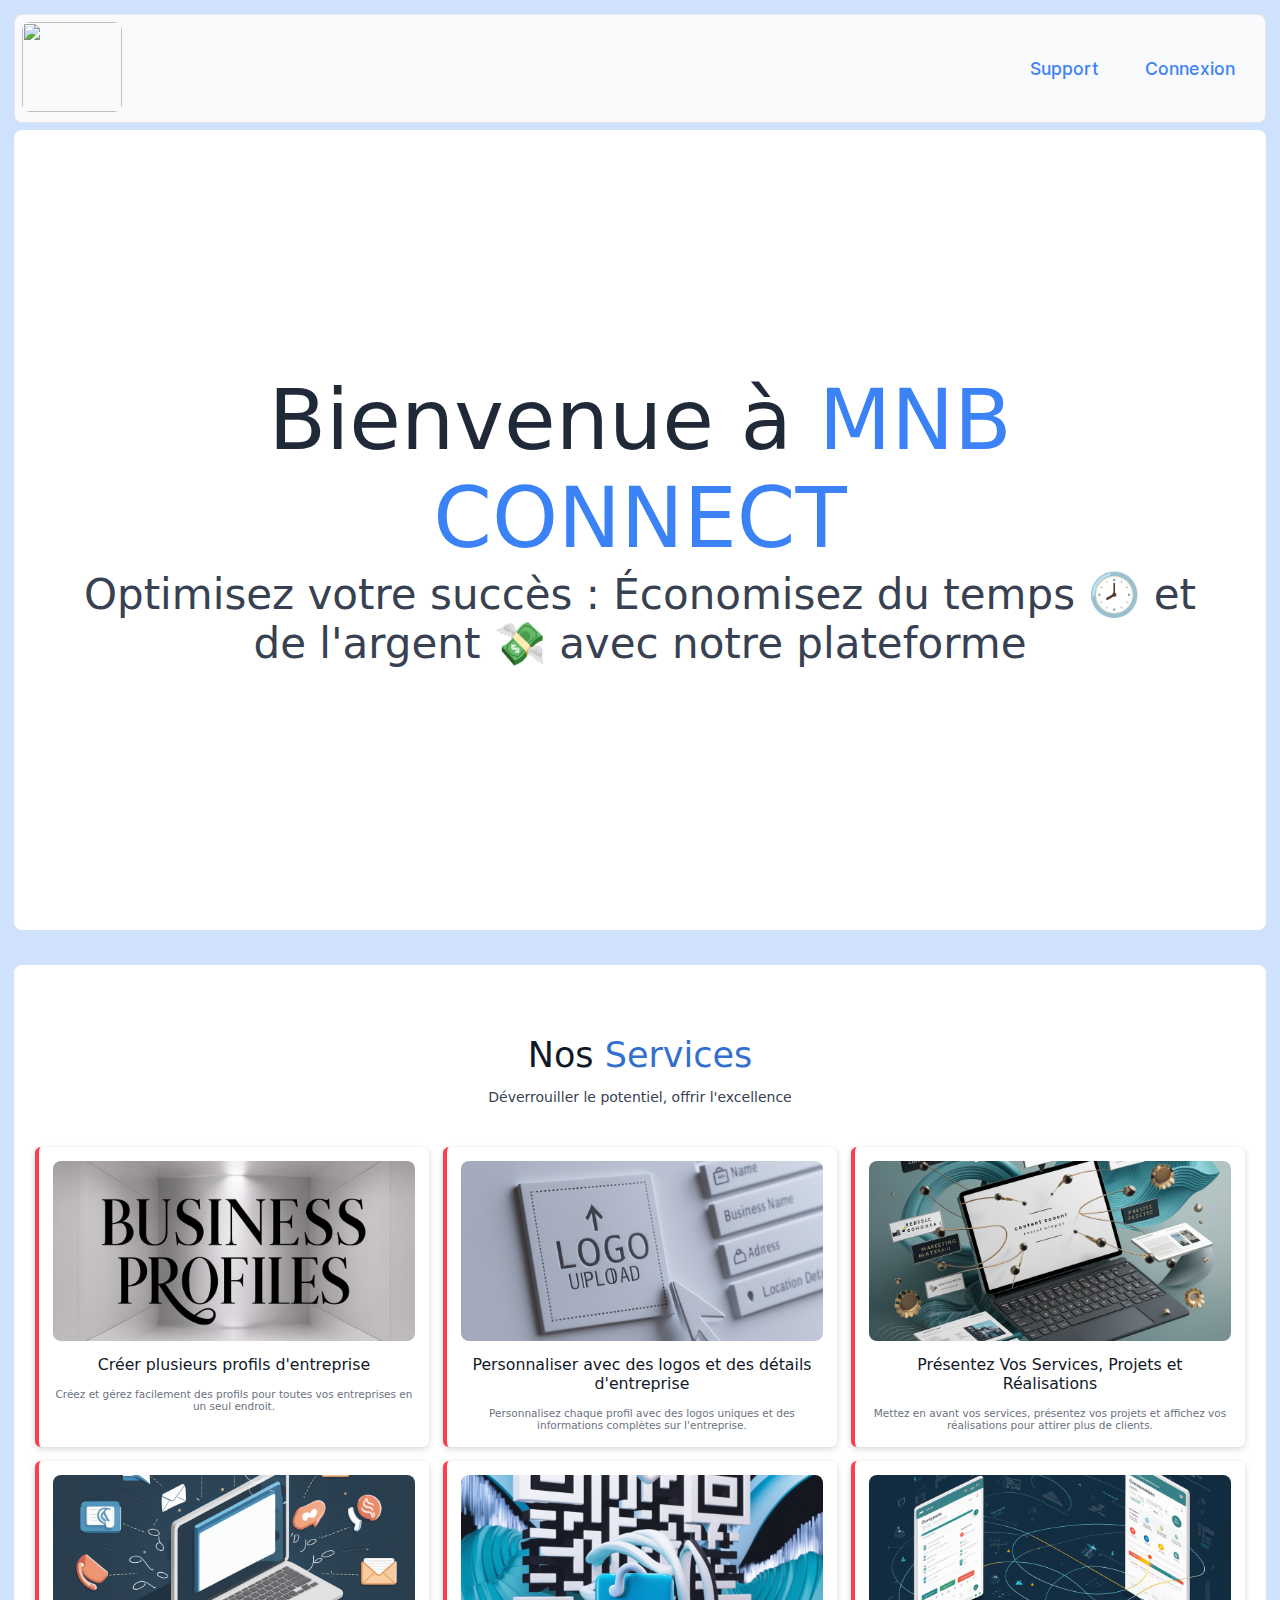
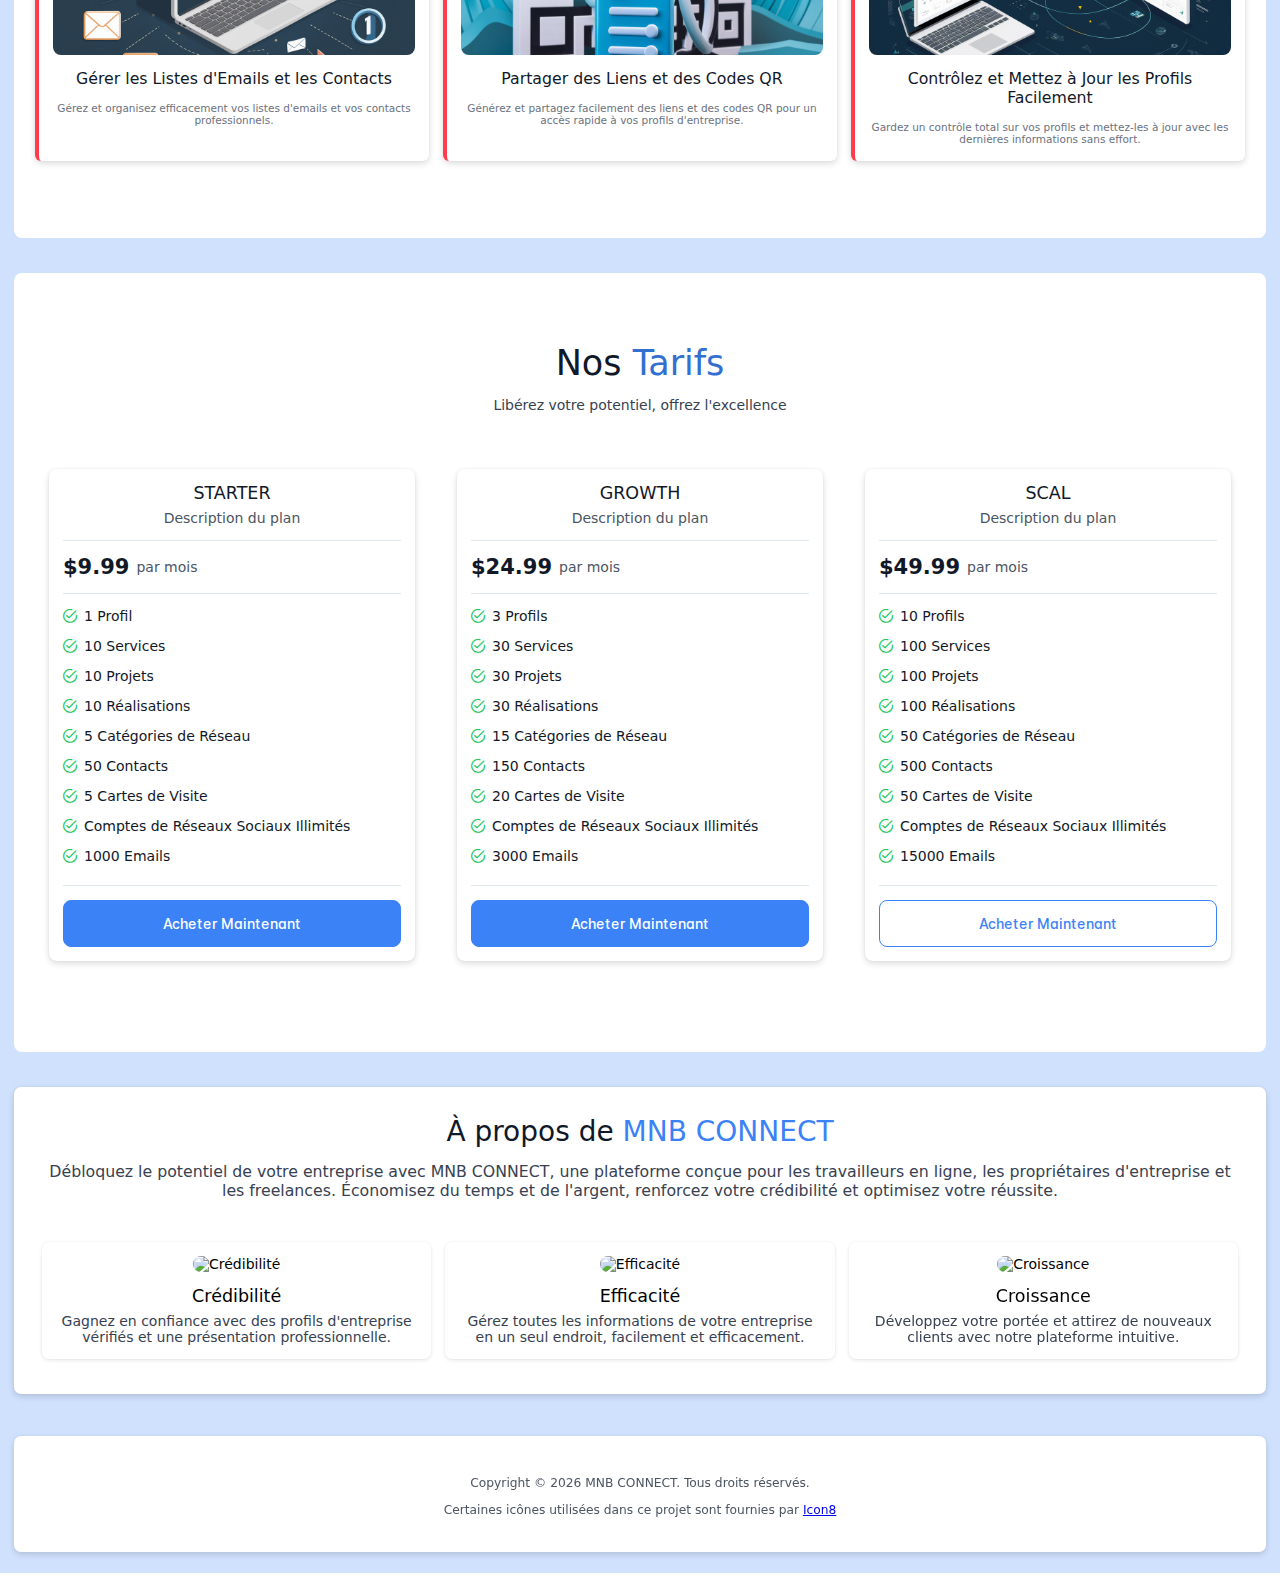
==== index.html @ d812ed76 "commit" ====
<!DOCTYPE html><html lang="en" data-critters-container=""><head><meta name="generator" content="Scully 0.0.0">
  <meta charset="utf-8">
  <title>UCFRONT</title>
  <base href="/">
  <meta name="viewport" content="width=device-width, initial-scale=1">
  <link rel="icon" type="image/x-icon" href="assets/logo.png">
  <link rel="preconnect" href="https://fonts.googleapis.com">
  <link rel="preconnect" href="https://fonts.googleapis.com">
  <meta name="google-site-verification" content="jT0oh45BaqEzUhKsGCcqH-xt4bubVVQtAhdi3FDl_rI">
<link rel="preconnect" href="https://fonts.gstatic.com" crossorigin="">
<style type="text/css">@font-face{font-family:'Rubik';font-style:italic;font-weight:300 900;font-display:swap;src:url(https://fonts.gstatic.com/s/rubik/v28/iJWEBXyIfDnIV7nEnXu61F3f.woff2) format('woff2');unicode-range:U+0600-06FF, U+0750-077F, U+0870-088E, U+0890-0891, U+0898-08E1, U+08E3-08FF, U+200C-200E, U+2010-2011, U+204F, U+2E41, U+FB50-FDFF, U+FE70-FE74, U+FE76-FEFC, U+102E0-102FB, U+10E60-10E7E, U+10EFD-10EFF, U+1EE00-1EE03, U+1EE05-1EE1F, U+1EE21-1EE22, U+1EE24, U+1EE27, U+1EE29-1EE32, U+1EE34-1EE37, U+1EE39, U+1EE3B, U+1EE42, U+1EE47, U+1EE49, U+1EE4B, U+1EE4D-1EE4F, U+1EE51-1EE52, U+1EE54, U+1EE57, U+1EE59, U+1EE5B, U+1EE5D, U+1EE5F, U+1EE61-1EE62, U+1EE64, U+1EE67-1EE6A, U+1EE6C-1EE72, U+1EE74-1EE77, U+1EE79-1EE7C, U+1EE7E, U+1EE80-1EE89, U+1EE8B-1EE9B, U+1EEA1-1EEA3, U+1EEA5-1EEA9, U+1EEAB-1EEBB, U+1EEF0-1EEF1;}@font-face{font-family:'Rubik';font-style:italic;font-weight:300 900;font-display:swap;src:url(https://fonts.gstatic.com/s/rubik/v28/iJWEBXyIfDnIV7nEnXO61F3f.woff2) format('woff2');unicode-range:U+0460-052F, U+1C80-1C88, U+20B4, U+2DE0-2DFF, U+A640-A69F, U+FE2E-FE2F;}@font-face{font-family:'Rubik';font-style:italic;font-weight:300 900;font-display:swap;src:url(https://fonts.gstatic.com/s/rubik/v28/iJWEBXyIfDnIV7nEnXq61F3f.woff2) format('woff2');unicode-range:U+0301, U+0400-045F, U+0490-0491, U+04B0-04B1, U+2116;}@font-face{font-family:'Rubik';font-style:italic;font-weight:300 900;font-display:swap;src:url(https://fonts.gstatic.com/s/rubik/v28/iJWEBXyIfDnIV7nEnXy61F3f.woff2) format('woff2');unicode-range:U+0590-05FF, U+200C-2010, U+20AA, U+25CC, U+FB1D-FB4F;}@font-face{font-family:'Rubik';font-style:italic;font-weight:300 900;font-display:swap;src:url(https://fonts.gstatic.com/s/rubik/v28/iJWEBXyIfDnIV7nEnXC61F3f.woff2) format('woff2');unicode-range:U+0100-02AF, U+0304, U+0308, U+0329, U+1E00-1E9F, U+1EF2-1EFF, U+2020, U+20A0-20AB, U+20AD-20C0, U+2113, U+2C60-2C7F, U+A720-A7FF;}@font-face{font-family:'Rubik';font-style:italic;font-weight:300 900;font-display:swap;src:url(https://fonts.gstatic.com/s/rubik/v28/iJWEBXyIfDnIV7nEnX661A.woff2) format('woff2');unicode-range:U+0000-00FF, U+0131, U+0152-0153, U+02BB-02BC, U+02C6, U+02DA, U+02DC, U+0304, U+0308, U+0329, U+2000-206F, U+2074, U+20AC, U+2122, U+2191, U+2193, U+2212, U+2215, U+FEFF, U+FFFD;}@font-face{font-family:'Rubik';font-style:normal;font-weight:300 900;font-display:swap;src:url(https://fonts.gstatic.com/s/rubik/v28/iJWKBXyIfDnIV7nErXyi0A.woff2) format('woff2');unicode-range:U+0600-06FF, U+0750-077F, U+0870-088E, U+0890-0891, U+0898-08E1, U+08E3-08FF, U+200C-200E, U+2010-2011, U+204F, U+2E41, U+FB50-FDFF, U+FE70-FE74, U+FE76-FEFC, U+102E0-102FB, U+10E60-10E7E, U+10EFD-10EFF, U+1EE00-1EE03, U+1EE05-1EE1F, U+1EE21-1EE22, U+1EE24, U+1EE27, U+1EE29-1EE32, U+1EE34-1EE37, U+1EE39, U+1EE3B, U+1EE42, U+1EE47, U+1EE49, U+1EE4B, U+1EE4D-1EE4F, U+1EE51-1EE52, U+1EE54, U+1EE57, U+1EE59, U+1EE5B, U+1EE5D, U+1EE5F, U+1EE61-1EE62, U+1EE64, U+1EE67-1EE6A, U+1EE6C-1EE72, U+1EE74-1EE77, U+1EE79-1EE7C, U+1EE7E, U+1EE80-1EE89, U+1EE8B-1EE9B, U+1EEA1-1EEA3, U+1EEA5-1EEA9, U+1EEAB-1EEBB, U+1EEF0-1EEF1;}@font-face{font-family:'Rubik';font-style:normal;font-weight:300 900;font-display:swap;src:url(https://fonts.gstatic.com/s/rubik/v28/iJWKBXyIfDnIV7nMrXyi0A.woff2) format('woff2');unicode-range:U+0460-052F, U+1C80-1C88, U+20B4, U+2DE0-2DFF, U+A640-A69F, U+FE2E-FE2F;}@font-face{font-family:'Rubik';font-style:normal;font-weight:300 900;font-display:swap;src:url(https://fonts.gstatic.com/s/rubik/v28/iJWKBXyIfDnIV7nFrXyi0A.woff2) format('woff2');unicode-range:U+0301, U+0400-045F, U+0490-0491, U+04B0-04B1, U+2116;}@font-face{font-family:'Rubik';font-style:normal;font-weight:300 900;font-display:swap;src:url(https://fonts.gstatic.com/s/rubik/v28/iJWKBXyIfDnIV7nDrXyi0A.woff2) format('woff2');unicode-range:U+0590-05FF, U+200C-2010, U+20AA, U+25CC, U+FB1D-FB4F;}@font-face{font-family:'Rubik';font-style:normal;font-weight:300 900;font-display:swap;src:url(https://fonts.gstatic.com/s/rubik/v28/iJWKBXyIfDnIV7nPrXyi0A.woff2) format('woff2');unicode-range:U+0100-02AF, U+0304, U+0308, U+0329, U+1E00-1E9F, U+1EF2-1EFF, U+2020, U+20A0-20AB, U+20AD-20C0, U+2113, U+2C60-2C7F, U+A720-A7FF;}@font-face{font-family:'Rubik';font-style:normal;font-weight:300 900;font-display:swap;src:url(https://fonts.gstatic.com/s/rubik/v28/iJWKBXyIfDnIV7nBrXw.woff2) format('woff2');unicode-range:U+0000-00FF, U+0131, U+0152-0153, U+02BB-02BC, U+02C6, U+02DA, U+02DC, U+0304, U+0308, U+0329, U+2000-206F, U+2074, U+20AC, U+2122, U+2191, U+2193, U+2212, U+2215, U+FEFF, U+FFFD;}</style>
<link rel="stylesheet" href="https://cdnjs.cloudflare.com/ajax/libs/font-awesome/6.5.2/css/all.min.css" integrity="sha512-SnH5WK+bZxgPHs44uWIX+LLJAJ9/2PkPKZ5QiAj6Ta86w+fsb2TkcmfRyVX3pBnMFcV7oQPJkl9QevSCWr3W6A==" crossorigin="anonymous" referrerpolicy="no-referrer">
<meta name="google-site-verification" content="FHeFEUlA3fGIfLnmQqiUfBZuAXg2uGuUlGs-ztiOTw8">
<script src="https://cdnjs.cloudflare.com/ajax/libs/color-thief/2.3.0/color-thief.umd.js"></script>
<style>:root{font-family:Inter var,sans-serif;font-feature-settings:"cv02","cv03","cv04","cv11";font-variation-settings:normal;--font-family: "Inter var", sans-serif;--font-feature-settings: "cv02", "cv03", "cv04", "cv11";--surface-a: #ffffff;--surface-b: #f9fafb;--surface-c: #f3f4f6;--surface-d: #e5e7eb;--surface-e: #ffffff;--surface-f: #ffffff;--text-color: #4b5563;--text-color-secondary: #6b7280;--primary-color: #3B82F6;--primary-color-text: #ffffff;--surface-0: #ffffff;--surface-50: #f9fafb;--surface-100: #f3f4f6;--surface-200: #e5e7eb;--surface-300: #d1d5db;--surface-400: #9ca3af;--surface-500: #6b7280;--surface-600: #4b5563;--surface-700: #374151;--surface-800: #1f2937;--surface-900: #111827;--gray-50: #f9fafb;--gray-100: #f3f4f6;--gray-200: #e5e7eb;--gray-300: #d1d5db;--gray-400: #9ca3af;--gray-500: #6b7280;--gray-600: #4b5563;--gray-700: #374151;--gray-800: #1f2937;--gray-900: #111827;--content-padding: 1.25rem;--inline-spacing: .5rem;--border-radius: 6px;--surface-ground: #f9fafb;--surface-section: #ffffff;--surface-card: #ffffff;--surface-overlay: #ffffff;--surface-border: #dfe7ef;--surface-hover: #f6f9fc;--focus-ring: 0 0 0 .2rem #BFDBFE;--maskbg: rgba(0, 0, 0, .4);--highlight-bg: #EFF6FF;--highlight-text-color: #1D4ED8;color-scheme:light}@font-face{font-family:Inter var;font-weight:100 900;font-display:swap;font-style:normal;font-named-instance:"Regular";src:url("./media/Inter-roman.var-WIJJYAE4.woff2?v=3.19") format("woff2")}@font-face{font-family:Inter var;font-weight:100 900;font-display:swap;font-style:italic;font-named-instance:"Italic";src:url("./media/Inter-italic.var-SWFAXF2C.woff2?v=3.19") format("woff2")}:root{--blue-50:#f5f9ff;--blue-100:#d0e1fd;--blue-200:#abc9fb;--blue-300:#85b2f9;--blue-400:#609af8;--blue-500:#3b82f6;--blue-600:#326fd1;--blue-700:#295bac;--blue-800:#204887;--blue-900:#183462;--green-50:#f4fcf7;--green-100:#caf1d8;--green-200:#a0e6ba;--green-300:#76db9b;--green-400:#4cd07d;--green-500:#22c55e;--green-600:#1da750;--green-700:#188a42;--green-800:#136c34;--green-900:#0e4f26;--yellow-50:#fefbf3;--yellow-100:#faedc4;--yellow-200:#f6de95;--yellow-300:#f2d066;--yellow-400:#eec137;--yellow-500:#eab308;--yellow-600:#c79807;--yellow-700:#a47d06;--yellow-800:#816204;--yellow-900:#5e4803;--cyan-50:#f3fbfd;--cyan-100:#c3edf5;--cyan-200:#94e0ed;--cyan-300:#65d2e4;--cyan-400:#35c4dc;--cyan-500:#06b6d4;--cyan-600:#059bb4;--cyan-700:#047f94;--cyan-800:#036475;--cyan-900:#024955;--pink-50:#fef6fa;--pink-100:#fad3e7;--pink-200:#f7b0d3;--pink-300:#f38ec0;--pink-400:#f06bac;--pink-500:#ec4899;--pink-600:#c93d82;--pink-700:#a5326b;--pink-800:#822854;--pink-900:#5e1d3d;--indigo-50:#f7f7fe;--indigo-100:#dadafc;--indigo-200:#bcbdf9;--indigo-300:#9ea0f6;--indigo-400:#8183f4;--indigo-500:#6366f1;--indigo-600:#5457cd;--indigo-700:#4547a9;--indigo-800:#363885;--indigo-900:#282960;--teal-50:#f3fbfb;--teal-100:#c7eeea;--teal-200:#9ae0d9;--teal-300:#6dd3c8;--teal-400:#41c5b7;--teal-500:#14b8a6;--teal-600:#119c8d;--teal-700:#0e8174;--teal-800:#0b655b;--teal-900:#084a42;--orange-50:#fff8f3;--orange-100:#feddc7;--orange-200:#fcc39b;--orange-300:#fba86f;--orange-400:#fa8e42;--orange-500:#f97316;--orange-600:#d46213;--orange-700:#ae510f;--orange-800:#893f0c;--orange-900:#642e09;--bluegray-50:#f7f8f9;--bluegray-100:#dadee3;--bluegray-200:#bcc3cd;--bluegray-300:#9fa9b7;--bluegray-400:#818ea1;--bluegray-500:#64748b;--bluegray-600:#556376;--bluegray-700:#465161;--bluegray-800:#37404c;--bluegray-900:#282e38;--purple-50:#fbf7ff;--purple-100:#ead6fd;--purple-200:#dab6fc;--purple-300:#c996fa;--purple-400:#b975f9;--purple-500:#a855f7;--purple-600:#8f48d2;--purple-700:#763cad;--purple-800:#5c2f88;--purple-900:#432263;--red-50:#fff5f5;--red-100:#ffd0ce;--red-200:#ffaca7;--red-300:#ff8780;--red-400:#ff6259;--red-500:#ff3d32;--red-600:#d9342b;--red-700:#b32b23;--red-800:#8c221c;--red-900:#661814;--primary-50:#f5f9ff;--primary-100:#d0e1fd;--primary-200:#abc9fb;--primary-300:#85b2f9;--primary-400:#609af8;--primary-500:#3b82f6;--primary-600:#326fd1;--primary-700:#295bac;--primary-800:#204887;--primary-900:#183462}@layer primeng{*{box-sizing:border-box}}@layer primeng{@-webkit-keyframes p-fadein{0%{opacity:0}to{opacity:1}}}@-webkit-keyframes p-icon-spin{0%{-webkit-transform:rotate(0deg);transform:rotate(0)}to{-webkit-transform:rotate(359deg);transform:rotate(359deg)}}@-webkit-keyframes fa-spin{0%{-webkit-transform:rotate(0deg);transform:rotate(0)}to{-webkit-transform:rotate(359deg);transform:rotate(359deg)}}body{margin:0;padding:0;box-sizing:border-box;font-family:__Rubik_140fcc,__Rubik_Fallback_140fcc,__Noto_Sans_JP_79076d,__Noto_Sans_JP_Fallback_79076d,ui-sans-serif,system-ui,-apple-system,BlinkMacSystemFont,Segoe UI,Roboto,Helvetica Neue,Arial,Noto Sans,sans-serif,"Apple Color Emoji","Segoe UI Emoji",Segoe UI Symbol,"Noto Color Emoji";max-width:100vw!important;overflow-x:hidden!important}*{border-radius:8px!important}html{font-size:14px}*{font-weight:500}*::-webkit-scrollbar{height:10px;width:10px}*::-webkit-scrollbar-track{border-radius:5px;background-color:#e3f2fd}*::-webkit-scrollbar-track:hover{background-color:#bbdefb}*::-webkit-scrollbar-track:active{background-color:#bbdefb}*::-webkit-scrollbar-thumb{border-radius:5px;background-color:#2196f3}*::-webkit-scrollbar-thumb:hover{background-color:#1976d2}*::-webkit-scrollbar-thumb:active{background-color:#1976d2}
</style><link rel="stylesheet" href="styles-EUXQLRTL.css" media="all" onload="this.media='all'"><noscript><link rel="stylesheet" href="styles-EUXQLRTL.css"></noscript><link rel="modulepreload" href="chunk-CQCW2LKX.js"><style>.swal2-popup.swal2-toast{box-sizing:border-box;grid-column:1/4 !important;grid-row:1/4 !important;grid-template-columns:min-content auto min-content;padding:1em;overflow-y:hidden;background:#fff;box-shadow:0 0 1px rgba(0,0,0,.075),0 1px 2px rgba(0,0,0,.075),1px 2px 4px rgba(0,0,0,.075),1px 3px 8px rgba(0,0,0,.075),2px 4px 16px rgba(0,0,0,.075);pointer-events:all}.swal2-popup.swal2-toast>*{grid-column:2}.swal2-popup.swal2-toast .swal2-title{margin:.5em 1em;padding:0;font-size:1em;text-align:initial}.swal2-popup.swal2-toast .swal2-loading{justify-content:center}.swal2-popup.swal2-toast .swal2-input{height:2em;margin:.5em;font-size:1em}.swal2-popup.swal2-toast .swal2-validation-message{font-size:1em}.swal2-popup.swal2-toast .swal2-footer{margin:.5em 0 0;padding:.5em 0 0;font-size:.8em}.swal2-popup.swal2-toast .swal2-close{grid-column:3/3;grid-row:1/99;align-self:center;width:.8em;height:.8em;margin:0;font-size:2em}.swal2-popup.swal2-toast .swal2-html-container{margin:.5em 1em;padding:0;overflow:initial;font-size:1em;text-align:initial}.swal2-popup.swal2-toast .swal2-html-container:empty{padding:0}.swal2-popup.swal2-toast .swal2-loader{grid-column:1;grid-row:1/99;align-self:center;width:2em;height:2em;margin:.25em}.swal2-popup.swal2-toast .swal2-icon{grid-column:1;grid-row:1/99;align-self:center;width:2em;min-width:2em;height:2em;margin:0 .5em 0 0}.swal2-popup.swal2-toast .swal2-icon .swal2-icon-content{display:flex;align-items:center;font-size:1.8em;font-weight:bold}.swal2-popup.swal2-toast .swal2-icon.swal2-success .swal2-success-ring{width:2em;height:2em}.swal2-popup.swal2-toast .swal2-icon.swal2-error [class^=swal2-x-mark-line]{top:.875em;width:1.375em}.swal2-popup.swal2-toast .swal2-icon.swal2-error [class^=swal2-x-mark-line][class$=left]{left:.3125em}.swal2-popup.swal2-toast .swal2-icon.swal2-error [class^=swal2-x-mark-line][class$=right]{right:.3125em}.swal2-popup.swal2-toast .swal2-actions{justify-content:flex-start;height:auto;margin:0;margin-top:.5em;padding:0 .5em}.swal2-popup.swal2-toast .swal2-styled{margin:.25em .5em;padding:.4em .6em;font-size:1em}.swal2-popup.swal2-toast .swal2-success{border-color:#a5dc86}.swal2-popup.swal2-toast .swal2-success [class^=swal2-success-circular-line]{position:absolute;width:1.6em;height:3em;border-radius:50%}.swal2-popup.swal2-toast .swal2-success [class^=swal2-success-circular-line][class$=left]{top:-0.8em;left:-0.5em;transform:rotate(-45deg);transform-origin:2em 2em;border-radius:4em 0 0 4em}.swal2-popup.swal2-toast .swal2-success [class^=swal2-success-circular-line][class$=right]{top:-0.25em;left:.9375em;transform-origin:0 1.5em;border-radius:0 4em 4em 0}.swal2-popup.swal2-toast .swal2-success .swal2-success-ring{width:2em;height:2em}.swal2-popup.swal2-toast .swal2-success .swal2-success-fix{top:0;left:.4375em;width:.4375em;height:2.6875em}.swal2-popup.swal2-toast .swal2-success [class^=swal2-success-line]{height:.3125em}.swal2-popup.swal2-toast .swal2-success [class^=swal2-success-line][class$=tip]{top:1.125em;left:.1875em;width:.75em}.swal2-popup.swal2-toast .swal2-success [class^=swal2-success-line][class$=long]{top:.9375em;right:.1875em;width:1.375em}.swal2-popup.swal2-toast .swal2-success.swal2-icon-show .swal2-success-line-tip{animation:swal2-toast-animate-success-line-tip .75s}.swal2-popup.swal2-toast .swal2-success.swal2-icon-show .swal2-success-line-long{animation:swal2-toast-animate-success-line-long .75s}.swal2-popup.swal2-toast.swal2-show{animation:swal2-toast-show .5s}.swal2-popup.swal2-toast.swal2-hide{animation:swal2-toast-hide .1s forwards}div:where(.swal2-container){display:grid;position:fixed;z-index:1060;inset:0;box-sizing:border-box;grid-template-areas:"top-start     top            top-end" "center-start  center         center-end" "bottom-start  bottom-center  bottom-end";grid-template-rows:minmax(min-content, auto) minmax(min-content, auto) minmax(min-content, auto);height:100%;padding:.625em;overflow-x:hidden;transition:background-color .1s;-webkit-overflow-scrolling:touch}div:where(.swal2-container).swal2-backdrop-show,div:where(.swal2-container).swal2-noanimation{background:rgba(0,0,0,.4)}div:where(.swal2-container).swal2-backdrop-hide{background:rgba(0,0,0,0) !important}div:where(.swal2-container).swal2-top-start,div:where(.swal2-container).swal2-center-start,div:where(.swal2-container).swal2-bottom-start{grid-template-columns:minmax(0, 1fr) auto auto}div:where(.swal2-container).swal2-top,div:where(.swal2-container).swal2-center,div:where(.swal2-container).swal2-bottom{grid-template-columns:auto minmax(0, 1fr) auto}div:where(.swal2-container).swal2-top-end,div:where(.swal2-container).swal2-center-end,div:where(.swal2-container).swal2-bottom-end{grid-template-columns:auto auto minmax(0, 1fr)}div:where(.swal2-container).swal2-top-start>.swal2-popup{align-self:start}div:where(.swal2-container).swal2-top>.swal2-popup{grid-column:2;place-self:start center}div:where(.swal2-container).swal2-top-end>.swal2-popup,div:where(.swal2-container).swal2-top-right>.swal2-popup{grid-column:3;place-self:start end}div:where(.swal2-container).swal2-center-start>.swal2-popup,div:where(.swal2-container).swal2-center-left>.swal2-popup{grid-row:2;align-self:center}div:where(.swal2-container).swal2-center>.swal2-popup{grid-column:2;grid-row:2;place-self:center center}div:where(.swal2-container).swal2-center-end>.swal2-popup,div:where(.swal2-container).swal2-center-right>.swal2-popup{grid-column:3;grid-row:2;place-self:center end}div:where(.swal2-container).swal2-bottom-start>.swal2-popup,div:where(.swal2-container).swal2-bottom-left>.swal2-popup{grid-column:1;grid-row:3;align-self:end}div:where(.swal2-container).swal2-bottom>.swal2-popup{grid-column:2;grid-row:3;place-self:end center}div:where(.swal2-container).swal2-bottom-end>.swal2-popup,div:where(.swal2-container).swal2-bottom-right>.swal2-popup{grid-column:3;grid-row:3;place-self:end end}div:where(.swal2-container).swal2-grow-row>.swal2-popup,div:where(.swal2-container).swal2-grow-fullscreen>.swal2-popup{grid-column:1/4;width:100%}div:where(.swal2-container).swal2-grow-column>.swal2-popup,div:where(.swal2-container).swal2-grow-fullscreen>.swal2-popup{grid-row:1/4;align-self:stretch}div:where(.swal2-container).swal2-no-transition{transition:none !important}div:where(.swal2-container) div:where(.swal2-popup){display:none;position:relative;box-sizing:border-box;grid-template-columns:minmax(0, 100%);width:32em;max-width:100%;padding:0 0 1.25em;border:none;border-radius:5px;background:#fff;color:#545454;font-family:inherit;font-size:1rem}div:where(.swal2-container) div:where(.swal2-popup):focus{outline:none}div:where(.swal2-container) div:where(.swal2-popup).swal2-loading{overflow-y:hidden}div:where(.swal2-container) h2:where(.swal2-title){position:relative;max-width:100%;margin:0;padding:.8em 1em 0;color:inherit;font-size:1.875em;font-weight:600;text-align:center;text-transform:none;word-wrap:break-word}div:where(.swal2-container) div:where(.swal2-actions){display:flex;z-index:1;box-sizing:border-box;flex-wrap:wrap;align-items:center;justify-content:center;width:auto;margin:1.25em auto 0;padding:0}div:where(.swal2-container) div:where(.swal2-actions):not(.swal2-loading) .swal2-styled[disabled]{opacity:.4}div:where(.swal2-container) div:where(.swal2-actions):not(.swal2-loading) .swal2-styled:hover{background-image:linear-gradient(rgba(0, 0, 0, 0.1), rgba(0, 0, 0, 0.1))}div:where(.swal2-container) div:where(.swal2-actions):not(.swal2-loading) .swal2-styled:active{background-image:linear-gradient(rgba(0, 0, 0, 0.2), rgba(0, 0, 0, 0.2))}div:where(.swal2-container) div:where(.swal2-loader){display:none;align-items:center;justify-content:center;width:2.2em;height:2.2em;margin:0 1.875em;animation:swal2-rotate-loading 1.5s linear 0s infinite normal;border-width:.25em;border-style:solid;border-radius:100%;border-color:#2778c4 rgba(0,0,0,0) #2778c4 rgba(0,0,0,0)}div:where(.swal2-container) button:where(.swal2-styled){margin:.3125em;padding:.625em 1.1em;transition:box-shadow .1s;box-shadow:0 0 0 3px rgba(0,0,0,0);font-weight:500}div:where(.swal2-container) button:where(.swal2-styled):not([disabled]){cursor:pointer}div:where(.swal2-container) button:where(.swal2-styled).swal2-confirm{border:0;border-radius:.25em;background:initial;background-color:#7066e0;color:#fff;font-size:1em}div:where(.swal2-container) button:where(.swal2-styled).swal2-confirm:focus{box-shadow:0 0 0 3px rgba(112,102,224,.5)}div:where(.swal2-container) button:where(.swal2-styled).swal2-deny{border:0;border-radius:.25em;background:initial;background-color:#dc3741;color:#fff;font-size:1em}div:where(.swal2-container) button:where(.swal2-styled).swal2-deny:focus{box-shadow:0 0 0 3px rgba(220,55,65,.5)}div:where(.swal2-container) button:where(.swal2-styled).swal2-cancel{border:0;border-radius:.25em;background:initial;background-color:#6e7881;color:#fff;font-size:1em}div:where(.swal2-container) button:where(.swal2-styled).swal2-cancel:focus{box-shadow:0 0 0 3px rgba(110,120,129,.5)}div:where(.swal2-container) button:where(.swal2-styled).swal2-default-outline:focus{box-shadow:0 0 0 3px rgba(100,150,200,.5)}div:where(.swal2-container) button:where(.swal2-styled):focus{outline:none}div:where(.swal2-container) button:where(.swal2-styled)::-moz-focus-inner{border:0}div:where(.swal2-container) div:where(.swal2-footer){margin:1em 0 0;padding:1em 1em 0;border-top:1px solid #eee;color:inherit;font-size:1em;text-align:center}div:where(.swal2-container) .swal2-timer-progress-bar-container{position:absolute;right:0;bottom:0;left:0;grid-column:auto !important;overflow:hidden;border-bottom-right-radius:5px;border-bottom-left-radius:5px}div:where(.swal2-container) div:where(.swal2-timer-progress-bar){width:100%;height:.25em;background:rgba(0,0,0,.2)}div:where(.swal2-container) img:where(.swal2-image){max-width:100%;margin:2em auto 1em}div:where(.swal2-container) button:where(.swal2-close){z-index:2;align-items:center;justify-content:center;width:1.2em;height:1.2em;margin-top:0;margin-right:0;margin-bottom:-1.2em;padding:0;overflow:hidden;transition:color .1s,box-shadow .1s;border:none;border-radius:5px;background:rgba(0,0,0,0);color:#ccc;font-family:monospace;font-size:2.5em;cursor:pointer;justify-self:end}div:where(.swal2-container) button:where(.swal2-close):hover{transform:none;background:rgba(0,0,0,0);color:#f27474}div:where(.swal2-container) button:where(.swal2-close):focus{outline:none;box-shadow:inset 0 0 0 3px rgba(100,150,200,.5)}div:where(.swal2-container) button:where(.swal2-close)::-moz-focus-inner{border:0}div:where(.swal2-container) .swal2-html-container{z-index:1;justify-content:center;margin:1em 1.6em .3em;padding:0;overflow:auto;color:inherit;font-size:1.125em;font-weight:normal;line-height:normal;text-align:center;word-wrap:break-word;word-break:break-word}div:where(.swal2-container) input:where(.swal2-input),div:where(.swal2-container) input:where(.swal2-file),div:where(.swal2-container) textarea:where(.swal2-textarea),div:where(.swal2-container) select:where(.swal2-select),div:where(.swal2-container) div:where(.swal2-radio),div:where(.swal2-container) label:where(.swal2-checkbox){margin:1em 2em 3px}div:where(.swal2-container) input:where(.swal2-input),div:where(.swal2-container) input:where(.swal2-file),div:where(.swal2-container) textarea:where(.swal2-textarea){box-sizing:border-box;width:auto;transition:border-color .1s,box-shadow .1s;border:1px solid #d9d9d9;border-radius:.1875em;background:rgba(0,0,0,0);box-shadow:inset 0 1px 1px rgba(0,0,0,.06),0 0 0 3px rgba(0,0,0,0);color:inherit;font-size:1.125em}div:where(.swal2-container) input:where(.swal2-input).swal2-inputerror,div:where(.swal2-container) input:where(.swal2-file).swal2-inputerror,div:where(.swal2-container) textarea:where(.swal2-textarea).swal2-inputerror{border-color:#f27474 !important;box-shadow:0 0 2px #f27474 !important}div:where(.swal2-container) input:where(.swal2-input):focus,div:where(.swal2-container) input:where(.swal2-file):focus,div:where(.swal2-container) textarea:where(.swal2-textarea):focus{border:1px solid #b4dbed;outline:none;box-shadow:inset 0 1px 1px rgba(0,0,0,.06),0 0 0 3px rgba(100,150,200,.5)}div:where(.swal2-container) input:where(.swal2-input)::placeholder,div:where(.swal2-container) input:where(.swal2-file)::placeholder,div:where(.swal2-container) textarea:where(.swal2-textarea)::placeholder{color:#ccc}div:where(.swal2-container) .swal2-range{margin:1em 2em 3px;background:#fff}div:where(.swal2-container) .swal2-range input{width:80%}div:where(.swal2-container) .swal2-range output{width:20%;color:inherit;font-weight:600;text-align:center}div:where(.swal2-container) .swal2-range input,div:where(.swal2-container) .swal2-range output{height:2.625em;padding:0;font-size:1.125em;line-height:2.625em}div:where(.swal2-container) .swal2-input{height:2.625em;padding:0 .75em}div:where(.swal2-container) .swal2-file{width:75%;margin-right:auto;margin-left:auto;background:rgba(0,0,0,0);font-size:1.125em}div:where(.swal2-container) .swal2-textarea{height:6.75em;padding:.75em}div:where(.swal2-container) .swal2-select{min-width:50%;max-width:100%;padding:.375em .625em;background:rgba(0,0,0,0);color:inherit;font-size:1.125em}div:where(.swal2-container) .swal2-radio,div:where(.swal2-container) .swal2-checkbox{align-items:center;justify-content:center;background:#fff;color:inherit}div:where(.swal2-container) .swal2-radio label,div:where(.swal2-container) .swal2-checkbox label{margin:0 .6em;font-size:1.125em}div:where(.swal2-container) .swal2-radio input,div:where(.swal2-container) .swal2-checkbox input{flex-shrink:0;margin:0 .4em}div:where(.swal2-container) label:where(.swal2-input-label){display:flex;justify-content:center;margin:1em auto 0}div:where(.swal2-container) div:where(.swal2-validation-message){align-items:center;justify-content:center;margin:1em 0 0;padding:.625em;overflow:hidden;background:#f0f0f0;color:#666;font-size:1em;font-weight:300}div:where(.swal2-container) div:where(.swal2-validation-message)::before{content:"!";display:inline-block;width:1.5em;min-width:1.5em;height:1.5em;margin:0 .625em;border-radius:50%;background-color:#f27474;color:#fff;font-weight:600;line-height:1.5em;text-align:center}div:where(.swal2-container) .swal2-progress-steps{flex-wrap:wrap;align-items:center;max-width:100%;margin:1.25em auto;padding:0;background:rgba(0,0,0,0);font-weight:600}div:where(.swal2-container) .swal2-progress-steps li{display:inline-block;position:relative}div:where(.swal2-container) .swal2-progress-steps .swal2-progress-step{z-index:20;flex-shrink:0;width:2em;height:2em;border-radius:2em;background:#2778c4;color:#fff;line-height:2em;text-align:center}div:where(.swal2-container) .swal2-progress-steps .swal2-progress-step.swal2-active-progress-step{background:#2778c4}div:where(.swal2-container) .swal2-progress-steps .swal2-progress-step.swal2-active-progress-step~.swal2-progress-step{background:#add8e6;color:#fff}div:where(.swal2-container) .swal2-progress-steps .swal2-progress-step.swal2-active-progress-step~.swal2-progress-step-line{background:#add8e6}div:where(.swal2-container) .swal2-progress-steps .swal2-progress-step-line{z-index:10;flex-shrink:0;width:2.5em;height:.4em;margin:0 -1px;background:#2778c4}div:where(.swal2-icon){position:relative;box-sizing:content-box;justify-content:center;width:5em;height:5em;margin:2.5em auto .6em;border:0.25em solid rgba(0,0,0,0);border-radius:50%;border-color:#000;font-family:inherit;line-height:5em;cursor:default;user-select:none}div:where(.swal2-icon) .swal2-icon-content{display:flex;align-items:center;font-size:3.75em}div:where(.swal2-icon).swal2-error{border-color:#f27474;color:#f27474}div:where(.swal2-icon).swal2-error .swal2-x-mark{position:relative;flex-grow:1}div:where(.swal2-icon).swal2-error [class^=swal2-x-mark-line]{display:block;position:absolute;top:2.3125em;width:2.9375em;height:.3125em;border-radius:.125em;background-color:#f27474}div:where(.swal2-icon).swal2-error [class^=swal2-x-mark-line][class$=left]{left:1.0625em;transform:rotate(45deg)}div:where(.swal2-icon).swal2-error [class^=swal2-x-mark-line][class$=right]{right:1em;transform:rotate(-45deg)}div:where(.swal2-icon).swal2-error.swal2-icon-show{animation:swal2-animate-error-icon .5s}div:where(.swal2-icon).swal2-error.swal2-icon-show .swal2-x-mark{animation:swal2-animate-error-x-mark .5s}div:where(.swal2-icon).swal2-warning{border-color:#facea8;color:#f8bb86}div:where(.swal2-icon).swal2-warning.swal2-icon-show{animation:swal2-animate-error-icon .5s}div:where(.swal2-icon).swal2-warning.swal2-icon-show .swal2-icon-content{animation:swal2-animate-i-mark .5s}div:where(.swal2-icon).swal2-info{border-color:#9de0f6;color:#3fc3ee}div:where(.swal2-icon).swal2-info.swal2-icon-show{animation:swal2-animate-error-icon .5s}div:where(.swal2-icon).swal2-info.swal2-icon-show .swal2-icon-content{animation:swal2-animate-i-mark .8s}div:where(.swal2-icon).swal2-question{border-color:#c9dae1;color:#87adbd}div:where(.swal2-icon).swal2-question.swal2-icon-show{animation:swal2-animate-error-icon .5s}div:where(.swal2-icon).swal2-question.swal2-icon-show .swal2-icon-content{animation:swal2-animate-question-mark .8s}div:where(.swal2-icon).swal2-success{border-color:#a5dc86;color:#a5dc86}div:where(.swal2-icon).swal2-success [class^=swal2-success-circular-line]{position:absolute;width:3.75em;height:7.5em;border-radius:50%}div:where(.swal2-icon).swal2-success [class^=swal2-success-circular-line][class$=left]{top:-0.4375em;left:-2.0635em;transform:rotate(-45deg);transform-origin:3.75em 3.75em;border-radius:7.5em 0 0 7.5em}div:where(.swal2-icon).swal2-success [class^=swal2-success-circular-line][class$=right]{top:-0.6875em;left:1.875em;transform:rotate(-45deg);transform-origin:0 3.75em;border-radius:0 7.5em 7.5em 0}div:where(.swal2-icon).swal2-success .swal2-success-ring{position:absolute;z-index:2;top:-0.25em;left:-0.25em;box-sizing:content-box;width:100%;height:100%;border:.25em solid rgba(165,220,134,.3);border-radius:50%}div:where(.swal2-icon).swal2-success .swal2-success-fix{position:absolute;z-index:1;top:.5em;left:1.625em;width:.4375em;height:5.625em;transform:rotate(-45deg)}div:where(.swal2-icon).swal2-success [class^=swal2-success-line]{display:block;position:absolute;z-index:2;height:.3125em;border-radius:.125em;background-color:#a5dc86}div:where(.swal2-icon).swal2-success [class^=swal2-success-line][class$=tip]{top:2.875em;left:.8125em;width:1.5625em;transform:rotate(45deg)}div:where(.swal2-icon).swal2-success [class^=swal2-success-line][class$=long]{top:2.375em;right:.5em;width:2.9375em;transform:rotate(-45deg)}div:where(.swal2-icon).swal2-success.swal2-icon-show .swal2-success-line-tip{animation:swal2-animate-success-line-tip .75s}div:where(.swal2-icon).swal2-success.swal2-icon-show .swal2-success-line-long{animation:swal2-animate-success-line-long .75s}div:where(.swal2-icon).swal2-success.swal2-icon-show .swal2-success-circular-line-right{animation:swal2-rotate-success-circular-line 4.25s ease-in}[class^=swal2]{-webkit-tap-highlight-color:rgba(0,0,0,0)}.swal2-show{animation:swal2-show .3s}.swal2-hide{animation:swal2-hide .15s forwards}.swal2-noanimation{transition:none}.swal2-scrollbar-measure{position:absolute;top:-9999px;width:50px;height:50px;overflow:scroll}.swal2-rtl .swal2-close{margin-right:initial;margin-left:0}.swal2-rtl .swal2-timer-progress-bar{right:0;left:auto}@keyframes swal2-toast-show{0%{transform:translateY(-0.625em) rotateZ(2deg)}33%{transform:translateY(0) rotateZ(-2deg)}66%{transform:translateY(0.3125em) rotateZ(2deg)}100%{transform:translateY(0) rotateZ(0deg)}}@keyframes swal2-toast-hide{100%{transform:rotateZ(1deg);opacity:0}}@keyframes swal2-toast-animate-success-line-tip{0%{top:.5625em;left:.0625em;width:0}54%{top:.125em;left:.125em;width:0}70%{top:.625em;left:-0.25em;width:1.625em}84%{top:1.0625em;left:.75em;width:.5em}100%{top:1.125em;left:.1875em;width:.75em}}@keyframes swal2-toast-animate-success-line-long{0%{top:1.625em;right:1.375em;width:0}65%{top:1.25em;right:.9375em;width:0}84%{top:.9375em;right:0;width:1.125em}100%{top:.9375em;right:.1875em;width:1.375em}}@keyframes swal2-show{0%{transform:scale(0.7)}45%{transform:scale(1.05)}80%{transform:scale(0.95)}100%{transform:scale(1)}}@keyframes swal2-hide{0%{transform:scale(1);opacity:1}100%{transform:scale(0.5);opacity:0}}@keyframes swal2-animate-success-line-tip{0%{top:1.1875em;left:.0625em;width:0}54%{top:1.0625em;left:.125em;width:0}70%{top:2.1875em;left:-0.375em;width:3.125em}84%{top:3em;left:1.3125em;width:1.0625em}100%{top:2.8125em;left:.8125em;width:1.5625em}}@keyframes swal2-animate-success-line-long{0%{top:3.375em;right:2.875em;width:0}65%{top:3.375em;right:2.875em;width:0}84%{top:2.1875em;right:0;width:3.4375em}100%{top:2.375em;right:.5em;width:2.9375em}}@keyframes swal2-rotate-success-circular-line{0%{transform:rotate(-45deg)}5%{transform:rotate(-45deg)}12%{transform:rotate(-405deg)}100%{transform:rotate(-405deg)}}@keyframes swal2-animate-error-x-mark{0%{margin-top:1.625em;transform:scale(0.4);opacity:0}50%{margin-top:1.625em;transform:scale(0.4);opacity:0}80%{margin-top:-0.375em;transform:scale(1.15)}100%{margin-top:0;transform:scale(1);opacity:1}}@keyframes swal2-animate-error-icon{0%{transform:rotateX(100deg);opacity:0}100%{transform:rotateX(0deg);opacity:1}}@keyframes swal2-rotate-loading{0%{transform:rotate(0deg)}100%{transform:rotate(360deg)}}@keyframes swal2-animate-question-mark{0%{transform:rotateY(-360deg)}100%{transform:rotateY(0)}}@keyframes swal2-animate-i-mark{0%{transform:rotateZ(45deg);opacity:0}25%{transform:rotateZ(-25deg);opacity:.4}50%{transform:rotateZ(15deg);opacity:.8}75%{transform:rotateZ(-5deg);opacity:1}100%{transform:rotateX(0);opacity:1}}body.swal2-shown:not(.swal2-no-backdrop):not(.swal2-toast-shown){overflow:hidden}body.swal2-height-auto{height:auto !important}body.swal2-no-backdrop .swal2-container{background-color:rgba(0,0,0,0) !important;pointer-events:none}body.swal2-no-backdrop .swal2-container .swal2-popup{pointer-events:all}body.swal2-no-backdrop .swal2-container .swal2-modal{box-shadow:0 0 10px rgba(0,0,0,.4)}@media print{body.swal2-shown:not(.swal2-no-backdrop):not(.swal2-toast-shown){overflow-y:scroll !important}body.swal2-shown:not(.swal2-no-backdrop):not(.swal2-toast-shown)>[aria-hidden=true]{display:none}body.swal2-shown:not(.swal2-no-backdrop):not(.swal2-toast-shown) .swal2-container{position:static !important}}body.swal2-toast-shown .swal2-container{box-sizing:border-box;width:360px;max-width:100%;background-color:rgba(0,0,0,0);pointer-events:none}body.swal2-toast-shown .swal2-container.swal2-top{inset:0 auto auto 50%;transform:translateX(-50%)}body.swal2-toast-shown .swal2-container.swal2-top-end,body.swal2-toast-shown .swal2-container.swal2-top-right{inset:0 0 auto auto}body.swal2-toast-shown .swal2-container.swal2-top-start,body.swal2-toast-shown .swal2-container.swal2-top-left{inset:0 auto auto 0}body.swal2-toast-shown .swal2-container.swal2-center-start,body.swal2-toast-shown .swal2-container.swal2-center-left{inset:50% auto auto 0;transform:translateY(-50%)}body.swal2-toast-shown .swal2-container.swal2-center{inset:50% auto auto 50%;transform:translate(-50%, -50%)}body.swal2-toast-shown .swal2-container.swal2-center-end,body.swal2-toast-shown .swal2-container.swal2-center-right{inset:50% 0 auto auto;transform:translateY(-50%)}body.swal2-toast-shown .swal2-container.swal2-bottom-start,body.swal2-toast-shown .swal2-container.swal2-bottom-left{inset:auto auto 0 0}body.swal2-toast-shown .swal2-container.swal2-bottom{inset:auto auto 0 50%;transform:translateX(-50%)}body.swal2-toast-shown .swal2-container.swal2-bottom-end,body.swal2-toast-shown .swal2-container.swal2-bottom-right{inset:auto 0 0 auto}</style><style>@layer primeng{.p-menubar{display:flex;align-items:center}.p-menubar ul{margin:0;padding:0;list-style:none}.p-menubar .p-menuitem-link{cursor:pointer;display:flex;align-items:center;text-decoration:none;overflow:hidden;position:relative}.p-menubar .p-menuitem-text{line-height:1}.p-menubar .p-menuitem{position:relative}.p-menubar-root-list{display:flex;align-items:center;flex-wrap:wrap}.p-menubar-root-list>li ul{display:none;z-index:1}.p-menubar-root-list>.p-menuitem-active>p-menubarsub>.p-submenu-list{display:block}.p-menubar .p-submenu-list{display:none;position:absolute;z-index:2}.p-menubar .p-submenu-list>.p-menuitem-active>p-menubarsub>.p-submenu-list{display:block;left:100%;top:0}.p-menubar .p-submenu-list .p-menuitem-link .p-submenu-icon:not(svg){margin-left:auto}.p-menubar .p-menubar-root-list .p-icon-wrapper,.p-menubar .p-submenu-list .p-menuitem-link .p-icon-wrapper{margin-left:auto}.p-menubar .p-menubar-custom,.p-menubar .p-menubar-end{margin-left:auto;align-self:center}.p-menubar-button{display:none;cursor:pointer;align-items:center;justify-content:center}}
</style><script>window['ScullyIO']='generated';</script></head>

<body scully-version="0.0.0">
  <app-root _nghost-ng-c2570145870="" ng-version="17.3.4"><router-outlet _ngcontent-ng-c2570145870=""></router-outlet><app-home _nghost-ng-c1520476365=""><div _ngcontent-ng-c1520476365="" class="grid bg-blue-100"><div _ngcontent-ng-c1520476365="" class="col-12" style="min-height: 100vh; padding-bottom: 0;"><header _ngcontent-ng-c1520476365="" class="text-center p-3 border-round-sm font-bold h-full"><div _ngcontent-ng-c1520476365="" class="card"><p-menubar _ngcontent-ng-c1520476365="" class="p-element"><div data-pc-section="root" data-pc-name="menubar" class="p-menubar p-component"><div class="p-menubar-start"><img _ngcontent-ng-c1520476365="" width="100px" height="90px" src="https://i.ibb.co/nfMhRY8/rsz-removalai-119b8a02-f1ae-45f3-93a0-d48f45378fce-ib0yorbbtpuqodrjqdylyg-d1thb6.png" style="object-fit: contain;"><!----></div><!----><!----><p-menubarsub class="p-element"><ul role="menubar" tabindex="0" data-pc-section="menu" id="pn_id_1" class="p-menubar-root-list"><!----></ul></p-menubarsub><div class="p-menubar-end"><p-button _ngcontent-ng-c1520476365="" label="Support" size="large" class="p-element p-button-success"><button pripple="" class="p-ripple p-element p-button p-component p-button-text p-button-lg" type="button" data-pc-name="button" data-pc-section="root"><!----><!----><!----><!----><!----><!----><span class="p-button-label" data-pc-section="label">Support</span><!----><!----></button></p-button><p-button _ngcontent-ng-c1520476365="" label="Connexion" size="large" class="p-element"><button pripple="" class="p-ripple p-element p-button p-component p-button-text p-button-lg" type="button" data-pc-name="button" data-pc-section="root"><!----><!----><!----><!----><!----><!----><span class="p-button-label" data-pc-section="label">Connexion</span><!----><!----></button></p-button><!----><!----><!----></div><!----><!----></div></p-menubar><div _ngcontent-ng-c1520476365="" class="grid grid-nogutter mt-2 surface-section text-800 max-h-full" style="height: calc(100vh - 100px);"><div _ngcontent-ng-c1520476365="" class="col-12 p-6 text-center flex align-items-center"><section _ngcontent-ng-c1520476365="" class="col-12"><span _ngcontent-ng-c1520476365="" class="block text-5xl sm:text-6xl md:text-7xl lg:text-8xl mb-1"> Bienvenue à <span _ngcontent-ng-c1520476365="" class="text-5xl sm:text-6xl md:text-7xl lg:text-8xl text-primary mb-3 leading-tight">MNB CONNECT</span></span><p _ngcontent-ng-c1520476365="" class="mt-0 mb-4 text-3xl sm:text-4xl md:text-5xl lg:text-6xl text-gray-700 leading-tight"> Optimisez votre succès : Économisez du temps 🕗 et de l'argent 💸 avec notre plateforme </p></section></div></div></div></header></div><div _ngcontent-ng-c1520476365="" class="col-12" style="min-height: fit-content; padding-bottom: 0;"><section _ngcontent-ng-c1520476365="" class="text-center p-3 border-round-sm font-bold"><div _ngcontent-ng-c1520476365="" class="surface-section px-4 py-8 text-center"><div _ngcontent-ng-c1520476365="" class="mb-3 font-bold text-5xl"><span _ngcontent-ng-c1520476365="" class="text-900">Nos </span><span _ngcontent-ng-c1520476365="" class="text-blue-600">Services</span></div><div _ngcontent-ng-c1520476365="" class="text-700 mb-6">Déverrouiller le potentiel, offrir l'excellence</div><div _ngcontent-ng-c1520476365="" class="grid"><div _ngcontent-ng-c1520476365="" class="col-12 md:col-6 lg:col-4"><div _ngcontent-ng-c1520476365="" class="surface-card shadow-2 p-3 border-round" style="border-left: 4px solid #ff3d4d; height: 300px;"><div _ngcontent-ng-c1520476365="" class="block mb-3" style="background-repeat: no-repeat; background-position: center center; background-size: cover; height: 180px; width: 100%; border-radius: 0.25rem; background-image: url(&quot;../../../assets/business_profiles.webp&quot;);"></div><div _ngcontent-ng-c1520476365="" class="flex justify-content-between mb-3"><div _ngcontent-ng-c1520476365=""><span _ngcontent-ng-c1520476365="" class="block text-900 font-medium text-lg mb-3"> Créer plusieurs profils d'entreprise </span><div _ngcontent-ng-c1520476365="" class="text-500 font-medium text-xs"> Créez et gérez facilement des profils pour toutes vos entreprises en un seul endroit. </div></div></div></div></div><div _ngcontent-ng-c1520476365="" class="col-12 md:col-6 lg:col-4"><div _ngcontent-ng-c1520476365="" class="surface-card shadow-2 p-3 border-round" style="border-left: 4px solid #ff3d4d; height: 300px;"><div _ngcontent-ng-c1520476365="" class="block mb-3" style="background-repeat: no-repeat; background-position: center center; background-size: cover; height: 180px; width: 100%; border-radius: 0.25rem; background-image: url(&quot;../../../assets/upload_logo.webp&quot;);"></div><div _ngcontent-ng-c1520476365="" class="flex justify-content-between mb-3"><div _ngcontent-ng-c1520476365=""><span _ngcontent-ng-c1520476365="" class="block text-900 font-medium text-lg mb-3"> Personnaliser avec des logos et des détails d'entreprise </span><div _ngcontent-ng-c1520476365="" class="text-500 font-medium text-xs"> Personnalisez chaque profil avec des logos uniques et des informations complètes sur l'entreprise. </div></div></div></div></div><div _ngcontent-ng-c1520476365="" class="col-12 md:col-6 lg:col-4"><div _ngcontent-ng-c1520476365="" class="surface-card shadow-2 p-3 border-round" style="border-left: 4px solid #ff3d4d; height: 300px;"><div _ngcontent-ng-c1520476365="" class="block mb-3" style="background-repeat: no-repeat; background-position: center center; background-size: cover; height: 180px; width: 100%; border-radius: 0.25rem; background-image: url(&quot;../../../assets/showcase.webp&quot;);"></div><div _ngcontent-ng-c1520476365="" class="flex justify-content-between mb-3"><div _ngcontent-ng-c1520476365=""><span _ngcontent-ng-c1520476365="" class="block text-900 font-medium text-lg mb-3"> Présentez Vos Services, Projets et Réalisations </span><div _ngcontent-ng-c1520476365="" class="text-500 font-medium text-xs"> Mettez en avant vos services, présentez vos projets et affichez vos réalisations pour attirer plus de clients. </div></div></div></div></div><div _ngcontent-ng-c1520476365="" class="col-12 md:col-6 lg:col-4"><div _ngcontent-ng-c1520476365="" class="surface-card shadow-2 p-3 border-round" style="border-left: 4px solid #ff3d4d; height: 300px;"><div _ngcontent-ng-c1520476365="" class="block mb-3" style="background-repeat: no-repeat; background-position: center center; background-size: cover; height: 180px; width: 100%; border-radius: 0.25rem; background-image: url(&quot;../../../assets/emails_contacts.webp&quot;);"></div><div _ngcontent-ng-c1520476365="" class="flex justify-content-between mb-3"><div _ngcontent-ng-c1520476365=""><span _ngcontent-ng-c1520476365="" class="block text-900 font-medium text-lg mb-3"> Gérer les Listes d'Emails et les Contacts </span><div _ngcontent-ng-c1520476365="" class="text-500 font-medium text-xs"> Gérez et organisez efficacement vos listes d'emails et vos contacts professionnels. </div></div></div></div></div><div _ngcontent-ng-c1520476365="" class="col-12 md:col-6 lg:col-4"><div _ngcontent-ng-c1520476365="" class="surface-card shadow-2 p-3 border-round" style="border-left: 4px solid #ff3d4d; height: 300px;"><div _ngcontent-ng-c1520476365="" class="block mb-3" style="background-repeat: no-repeat; background-position: center center; background-size: cover; height: 180px; width: 100%; border-radius: 0.25rem; background-image: url(&quot;../../../assets/qr_code_and_link.jfif&quot;);"></div><div _ngcontent-ng-c1520476365="" class="flex justify-content-between mb-3"><div _ngcontent-ng-c1520476365=""><span _ngcontent-ng-c1520476365="" class="block text-900 font-medium text-lg mb-3"> Partager des Liens et des Codes QR </span><div _ngcontent-ng-c1520476365="" class="text-500 font-medium text-xs"> Générez et partagez facilement des liens et des codes QR pour un accès rapide à vos profils d'entreprise. </div></div></div></div></div><div _ngcontent-ng-c1520476365="" class="col-12 md:col-6 lg:col-4"><div _ngcontent-ng-c1520476365="" class="surface-card shadow-2 p-3 border-round" style="border-left: 4px solid #ff3d4d; height: 300px;"><div _ngcontent-ng-c1520476365="" class="block mb-3" style="background-repeat: no-repeat; background-position: center center; background-size: cover; height: 180px; width: 100%; border-radius: 0.25rem; background-image: url(&quot;../../../assets/realtime_update.webp&quot;);"></div><div _ngcontent-ng-c1520476365="" class="flex justify-content-between mb-3"><div _ngcontent-ng-c1520476365=""><span _ngcontent-ng-c1520476365="" class="block text-900 font-medium text-lg mb-3"> Contrôlez et Mettez à Jour les Profils Facilement </span><div _ngcontent-ng-c1520476365="" class="text-500 font-medium text-xs"> Gardez un contrôle total sur vos profils et mettez-les à jour avec les dernières informations sans effort. </div></div></div></div></div><!----></div></div></section></div><div _ngcontent-ng-c1520476365="" class="col-12" style="min-height: fit-content; padding-bottom: 0;"><section _ngcontent-ng-c1520476365="" class="text-center p-3 border-round-sm font-bold"><div _ngcontent-ng-c1520476365="" class="surface-section px-4 py-8 text-center"><div _ngcontent-ng-c1520476365="" class="mb-3 font-bold text-5xl"><span _ngcontent-ng-c1520476365="" class="text-900">Nos </span><span _ngcontent-ng-c1520476365="" class="text-blue-600">Tarifs</span></div><div _ngcontent-ng-c1520476365="" class="text-700 mb-6">Libérez votre potentiel, offrez l'excellence</div><div _ngcontent-ng-c1520476365=""><div _ngcontent-ng-c1520476365="" class="grid"><div _ngcontent-ng-c1520476365="" class="col-12 lg:col-4"><div _ngcontent-ng-c1520476365="" class="p-3 h-full"><div _ngcontent-ng-c1520476365="" class="shadow-2 p-3 h-full flex flex-column surface-card" style="border-radius: 6px;"><div _ngcontent-ng-c1520476365="" class="text-900 font-medium text-xl mb-2">STARTER</div><div _ngcontent-ng-c1520476365="" class="text-600">Description du plan</div><hr _ngcontent-ng-c1520476365="" class="my-3 mx-0 border-top-1 border-none surface-border"><div _ngcontent-ng-c1520476365="" class="flex align-items-center"><span _ngcontent-ng-c1520476365="" class="font-bold text-2xl text-900">$9.99</span><span _ngcontent-ng-c1520476365="" class="ml-2 font-medium text-600">par mois</span></div><hr _ngcontent-ng-c1520476365="" class="my-3 mx-0 border-top-1 border-none surface-border"><ul _ngcontent-ng-c1520476365="" class="list-none p-0 m-0 flex-grow-1"><li _ngcontent-ng-c1520476365="" class="flex align-items-center mb-3"><i _ngcontent-ng-c1520476365="" class="pi pi-check-circle text-green-500 mr-2"></i><span _ngcontent-ng-c1520476365="" class="text-900">1 Profil</span></li><li _ngcontent-ng-c1520476365="" class="flex align-items-center mb-3"><i _ngcontent-ng-c1520476365="" class="pi pi-check-circle text-green-500 mr-2"></i><span _ngcontent-ng-c1520476365="" class="text-900">10 Services</span></li><li _ngcontent-ng-c1520476365="" class="flex align-items-center mb-3"><i _ngcontent-ng-c1520476365="" class="pi pi-check-circle text-green-500 mr-2"></i><span _ngcontent-ng-c1520476365="" class="text-900">10 Projets</span></li><li _ngcontent-ng-c1520476365="" class="flex align-items-center mb-3"><i _ngcontent-ng-c1520476365="" class="pi pi-check-circle text-green-500 mr-2"></i><span _ngcontent-ng-c1520476365="" class="text-900">10 Réalisations</span></li><li _ngcontent-ng-c1520476365="" class="flex align-items-center mb-3"><i _ngcontent-ng-c1520476365="" class="pi pi-check-circle text-green-500 mr-2"></i><span _ngcontent-ng-c1520476365="" class="text-900">5 Catégories de Réseau</span></li><li _ngcontent-ng-c1520476365="" class="flex align-items-center mb-3"><i _ngcontent-ng-c1520476365="" class="pi pi-check-circle text-green-500 mr-2"></i><span _ngcontent-ng-c1520476365="" class="text-900">50 Contacts</span></li><li _ngcontent-ng-c1520476365="" class="flex align-items-center mb-3"><i _ngcontent-ng-c1520476365="" class="pi pi-check-circle text-green-500 mr-2"></i><span _ngcontent-ng-c1520476365="" class="text-900">5 Cartes de Visite</span></li><li _ngcontent-ng-c1520476365="" class="flex align-items-center mb-3"><i _ngcontent-ng-c1520476365="" class="pi pi-check-circle text-green-500 mr-2"></i><span _ngcontent-ng-c1520476365="" class="text-900">Comptes de Réseaux Sociaux Illimités</span></li><li _ngcontent-ng-c1520476365="" class="flex align-items-center mb-3"><i _ngcontent-ng-c1520476365="" class="pi pi-check-circle text-green-500 mr-2"></i><span _ngcontent-ng-c1520476365="" class="text-900">1000 Emails</span></li></ul><hr _ngcontent-ng-c1520476365="" class="mb-3 mx-0 border-top-1 border-none surface-border mt-auto"><button _ngcontent-ng-c1520476365="" pbutton="" pripple="" label="Acheter Maintenant" class="p-element p-3 w-full mt-auto p-button p-component"><span class="p-button-label">Acheter Maintenant</span></button></div></div></div><div _ngcontent-ng-c1520476365="" class="col-12 lg:col-4"><div _ngcontent-ng-c1520476365="" class="p-3 h-full"><div _ngcontent-ng-c1520476365="" class="shadow-2 p-3 h-full flex flex-column surface-card" style="border-radius: 6px;"><div _ngcontent-ng-c1520476365="" class="text-900 font-medium text-xl mb-2">GROWTH</div><div _ngcontent-ng-c1520476365="" class="text-600">Description du plan</div><hr _ngcontent-ng-c1520476365="" class="my-3 mx-0 border-top-1 border-none surface-border"><div _ngcontent-ng-c1520476365="" class="flex align-items-center"><span _ngcontent-ng-c1520476365="" class="font-bold text-2xl text-900">$24.99</span><span _ngcontent-ng-c1520476365="" class="ml-2 font-medium text-600">par mois</span></div><hr _ngcontent-ng-c1520476365="" class="my-3 mx-0 border-top-1 border-none surface-border"><ul _ngcontent-ng-c1520476365="" class="list-none p-0 m-0 flex-grow-1"><li _ngcontent-ng-c1520476365="" class="flex align-items-center mb-3"><i _ngcontent-ng-c1520476365="" class="pi pi-check-circle text-green-500 mr-2"></i><span _ngcontent-ng-c1520476365="" class="text-900">3 Profils</span></li><li _ngcontent-ng-c1520476365="" class="flex align-items-center mb-3"><i _ngcontent-ng-c1520476365="" class="pi pi-check-circle text-green-500 mr-2"></i><span _ngcontent-ng-c1520476365="" class="text-900">30 Services</span></li><li _ngcontent-ng-c1520476365="" class="flex align-items-center mb-3"><i _ngcontent-ng-c1520476365="" class="pi pi-check-circle text-green-500 mr-2"></i><span _ngcontent-ng-c1520476365="" class="text-900">30 Projets</span></li><li _ngcontent-ng-c1520476365="" class="flex align-items-center mb-3"><i _ngcontent-ng-c1520476365="" class="pi pi-check-circle text-green-500 mr-2"></i><span _ngcontent-ng-c1520476365="" class="text-900">30 Réalisations</span></li><li _ngcontent-ng-c1520476365="" class="flex align-items-center mb-3"><i _ngcontent-ng-c1520476365="" class="pi pi-check-circle text-green-500 mr-2"></i><span _ngcontent-ng-c1520476365="" class="text-900">15 Catégories de Réseau</span></li><li _ngcontent-ng-c1520476365="" class="flex align-items-center mb-3"><i _ngcontent-ng-c1520476365="" class="pi pi-check-circle text-green-500 mr-2"></i><span _ngcontent-ng-c1520476365="" class="text-900">150 Contacts</span></li><li _ngcontent-ng-c1520476365="" class="flex align-items-center mb-3"><i _ngcontent-ng-c1520476365="" class="pi pi-check-circle text-green-500 mr-2"></i><span _ngcontent-ng-c1520476365="" class="text-900">20 Cartes de Visite</span></li><li _ngcontent-ng-c1520476365="" class="flex align-items-center mb-3"><i _ngcontent-ng-c1520476365="" class="pi pi-check-circle text-green-500 mr-2"></i><span _ngcontent-ng-c1520476365="" class="text-900">Comptes de Réseaux Sociaux Illimités</span></li><li _ngcontent-ng-c1520476365="" class="flex align-items-center mb-3"><i _ngcontent-ng-c1520476365="" class="pi pi-check-circle text-green-500 mr-2"></i><span _ngcontent-ng-c1520476365="" class="text-900">3000 Emails</span></li></ul><hr _ngcontent-ng-c1520476365="" class="mb-3 mx-0 border-top-1 border-none surface-border"><button _ngcontent-ng-c1520476365="" pbutton="" pripple="" label="Acheter Maintenant" class="p-element p-3 w-full p-button p-component"><span class="p-button-label">Acheter Maintenant</span></button></div></div></div><div _ngcontent-ng-c1520476365="" class="col-12 lg:col-4"><div _ngcontent-ng-c1520476365="" class="p-3 h-full"><div _ngcontent-ng-c1520476365="" class="shadow-2 p-3 flex flex-column surface-card" style="border-radius: 6px;"><div _ngcontent-ng-c1520476365="" class="text-900 font-medium text-xl mb-2">SCAL</div><div _ngcontent-ng-c1520476365="" class="text-600">Description du plan</div><hr _ngcontent-ng-c1520476365="" class="my-3 mx-0 border-top-1 border-none surface-border"><div _ngcontent-ng-c1520476365="" class="flex align-items-center"><span _ngcontent-ng-c1520476365="" class="font-bold text-2xl text-900">$49.99</span><span _ngcontent-ng-c1520476365="" class="ml-2 font-medium text-600">par mois</span></div><hr _ngcontent-ng-c1520476365="" class="my-3 mx-0 border-top-1 border-none surface-border"><ul _ngcontent-ng-c1520476365="" class="list-none p-0 m-0 flex-grow-1"><li _ngcontent-ng-c1520476365="" class="flex align-items-center mb-3"><i _ngcontent-ng-c1520476365="" class="pi pi-check-circle text-green-500 mr-2"></i><span _ngcontent-ng-c1520476365="" class="text-900">10 Profils</span></li><li _ngcontent-ng-c1520476365="" class="flex align-items-center mb-3"><i _ngcontent-ng-c1520476365="" class="pi pi-check-circle text-green-500 mr-2"></i><span _ngcontent-ng-c1520476365="" class="text-900">100 Services</span></li><li _ngcontent-ng-c1520476365="" class="flex align-items-center mb-3"><i _ngcontent-ng-c1520476365="" class="pi pi-check-circle text-green-500 mr-2"></i><span _ngcontent-ng-c1520476365="" class="text-900">100 Projets</span></li><li _ngcontent-ng-c1520476365="" class="flex align-items-center mb-3"><i _ngcontent-ng-c1520476365="" class="pi pi-check-circle text-green-500 mr-2"></i><span _ngcontent-ng-c1520476365="" class="text-900">100 Réalisations</span></li><li _ngcontent-ng-c1520476365="" class="flex align-items-center mb-3"><i _ngcontent-ng-c1520476365="" class="pi pi-check-circle text-green-500 mr-2"></i><span _ngcontent-ng-c1520476365="" class="text-900">50 Catégories de Réseau</span></li><li _ngcontent-ng-c1520476365="" class="flex align-items-center mb-3"><i _ngcontent-ng-c1520476365="" class="pi pi-check-circle text-green-500 mr-2"></i><span _ngcontent-ng-c1520476365="" class="text-900">500 Contacts</span></li><li _ngcontent-ng-c1520476365="" class="flex align-items-center mb-3"><i _ngcontent-ng-c1520476365="" class="pi pi-check-circle text-green-500 mr-2"></i><span _ngcontent-ng-c1520476365="" class="text-900">50 Cartes de Visite</span></li><li _ngcontent-ng-c1520476365="" class="flex align-items-center mb-3"><i _ngcontent-ng-c1520476365="" class="pi pi-check-circle text-green-500 mr-2"></i><span _ngcontent-ng-c1520476365="" class="text-900">Comptes de Réseaux Sociaux Illimités</span></li><li _ngcontent-ng-c1520476365="" class="flex align-items-center mb-3"><i _ngcontent-ng-c1520476365="" class="pi pi-check-circle text-green-500 mr-2"></i><span _ngcontent-ng-c1520476365="" class="text-900">15000 Emails</span></li></ul><hr _ngcontent-ng-c1520476365="" class="mb-3 mx-0 border-top-1 border-none surface-border"><button _ngcontent-ng-c1520476365="" pbutton="" pripple="" label="Acheter Maintenant" class="p-element p-3 w-full p-button-outlined p-button p-component"><span class="p-button-label">Acheter Maintenant</span></button></div></div></div></div></div></div></section></div><div _ngcontent-ng-c1520476365="" class="col-12 p-4" style="min-height: fit-content;"><section _ngcontent-ng-c1520476365="" class="surface-section text-center border-round-lg shadow-2 p-5"><div _ngcontent-ng-c1520476365="" class="text-4xl font-bold mb-3"><span _ngcontent-ng-c1520476365="" class="text-900">À propos de </span><span _ngcontent-ng-c1520476365="" class="text-primary">MNB CONNECT</span></div><div _ngcontent-ng-c1520476365="" class="text-700 text-lg mb-6"> Débloquez le potentiel de votre entreprise avec MNB CONNECT, une plateforme conçue pour les travailleurs en ligne, les propriétaires d'entreprise et les freelances. Économisez du temps et de l'argent, renforcez votre crédibilité et optimisez votre réussite. </div><div _ngcontent-ng-c1520476365="" class="grid"><div _ngcontent-ng-c1520476365="" class="col-12 md:col-4"><div _ngcontent-ng-c1520476365="" class="p-3 surface-card shadow-1 border-round-lg"><img _ngcontent-ng-c1520476365="" src="https://img.icons8.com/?size=100&amp;id=8ohM8CqtUlnk&amp;format=png&amp;color=000000" alt="Crédibilité" class="mb-3"><div _ngcontent-ng-c1520476365="" class="text-xl font-medium mb-2">Crédibilité</div><div _ngcontent-ng-c1520476365="" class="text-700">Gagnez en confiance avec des profils d'entreprise vérifiés et une présentation professionnelle.</div></div></div><div _ngcontent-ng-c1520476365="" class="col-12 md:col-4"><div _ngcontent-ng-c1520476365="" class="p-3 surface-card shadow-1 border-round-lg"><img _ngcontent-ng-c1520476365="" src="https://img.icons8.com/?size=100&amp;id=wGbzG2BwkiYk&amp;format=png&amp;color=000000" alt="Efficacité" class="mb-3"><div _ngcontent-ng-c1520476365="" class="text-xl font-medium mb-2">Efficacité</div><div _ngcontent-ng-c1520476365="" class="text-700">Gérez toutes les informations de votre entreprise en un seul endroit, facilement et efficacement.</div></div></div><div _ngcontent-ng-c1520476365="" class="col-12 md:col-4"><div _ngcontent-ng-c1520476365="" class="p-3 surface-card shadow-1 border-round-lg"><img _ngcontent-ng-c1520476365="" src="https://img.icons8.com/?size=100&amp;id=DJS4QBK4Oiew&amp;format=png&amp;color=000000" alt="Croissance" class="mb-3"><div _ngcontent-ng-c1520476365="" class="text-xl font-medium mb-2">Croissance</div><div _ngcontent-ng-c1520476365="" class="text-700">Développez votre portée et attirez de nouveaux clients avec notre plateforme intuitive.</div></div></div></div></section></div><div _ngcontent-ng-c1520476365="" class="col-12 p-4" style="min-height: fit-content;"><section _ngcontent-ng-c1520476365="" class="surface-section text-center border-round-lg shadow-2 p-5"><div _ngcontent-ng-c1520476365="" class="container mx-auto"><p _ngcontent-ng-c1520476365="" class="text-gray-600 text-sm mb-2">Copyright © 2024 MNB CONNECT. Tous droits réservés.</p><p _ngcontent-ng-c1520476365="" class="text-gray-600 text-sm mb-2">Certaines icônes utilisées dans ce projet sont fournies par <a _ngcontent-ng-c1520476365="" href="https://icons8.com/" target="_blank" rel="noopener noreferrer">Icon8</a></p></div></section></div></div></app-home><!----></app-root>
<script src="polyfills-RT5I6R6G.js" type="module"></script><script src="main-7EIEXTM2.js" type="module"></script>

</body></html>
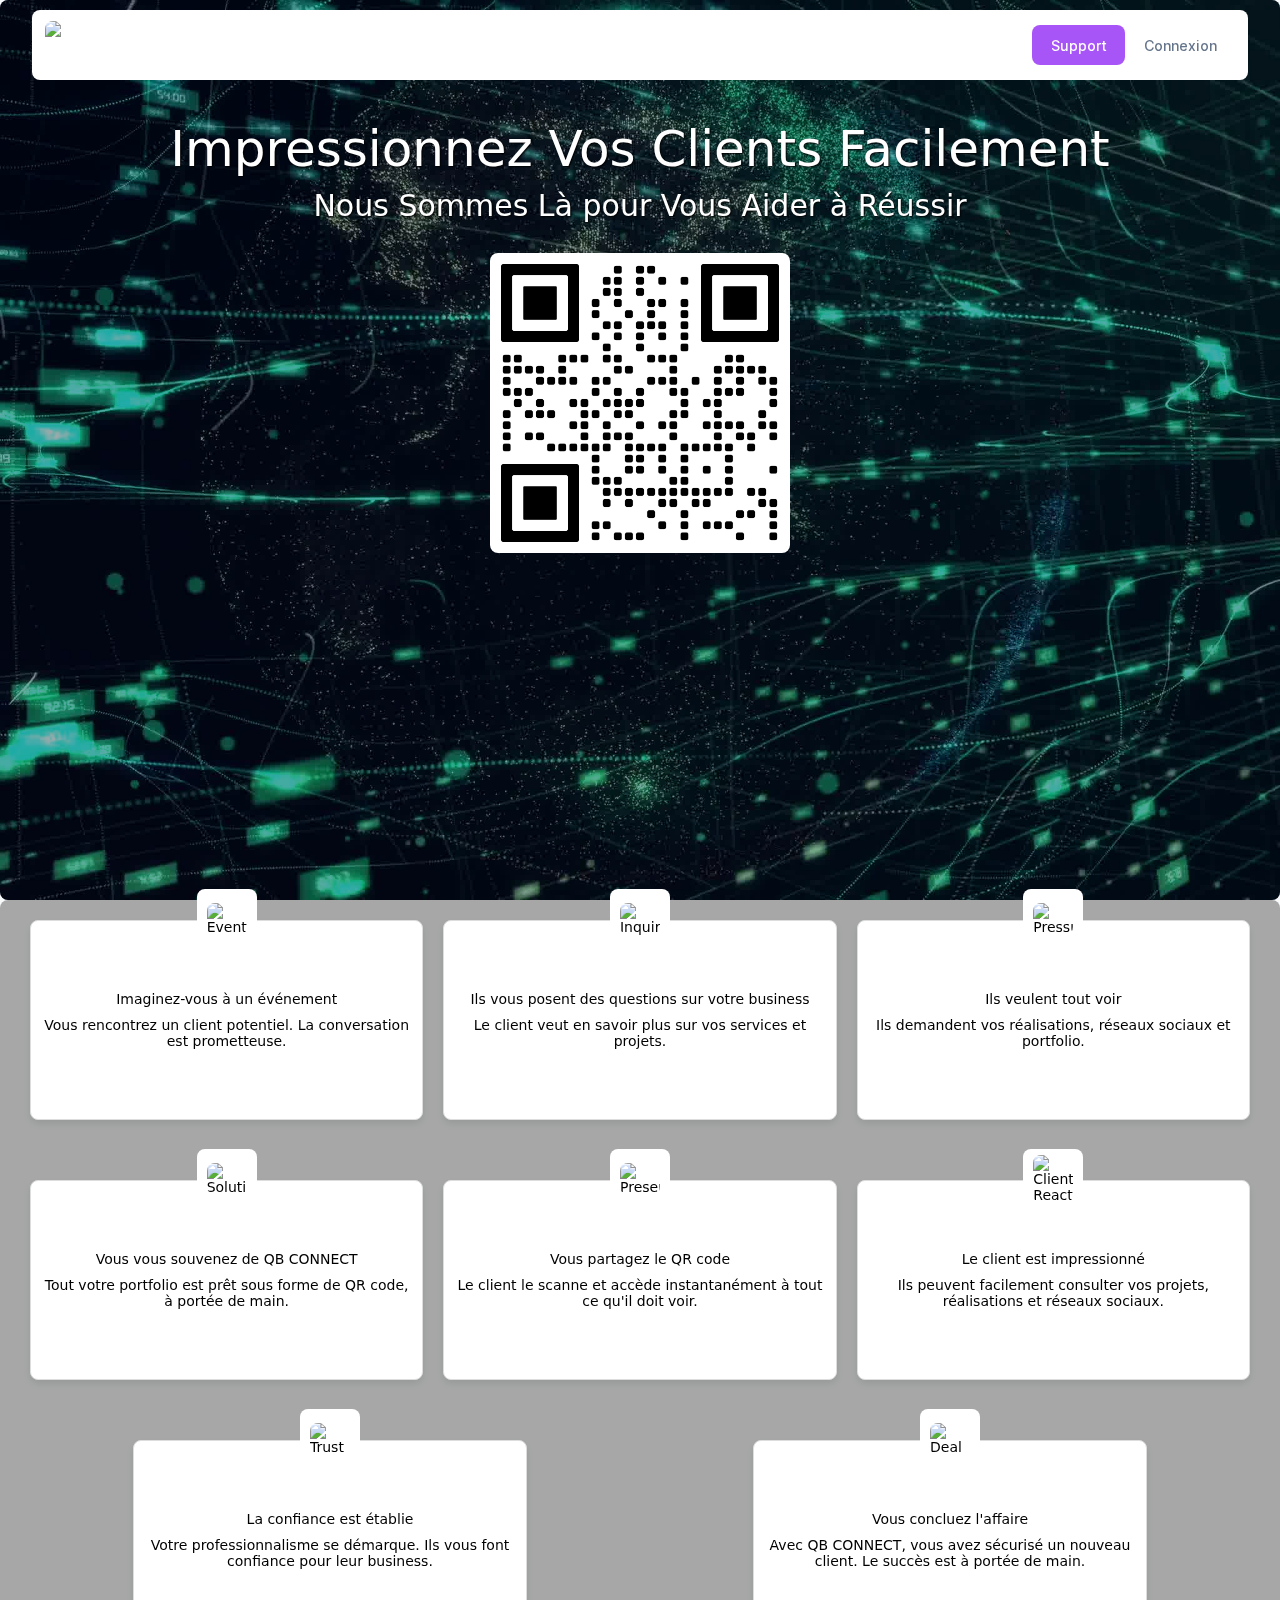
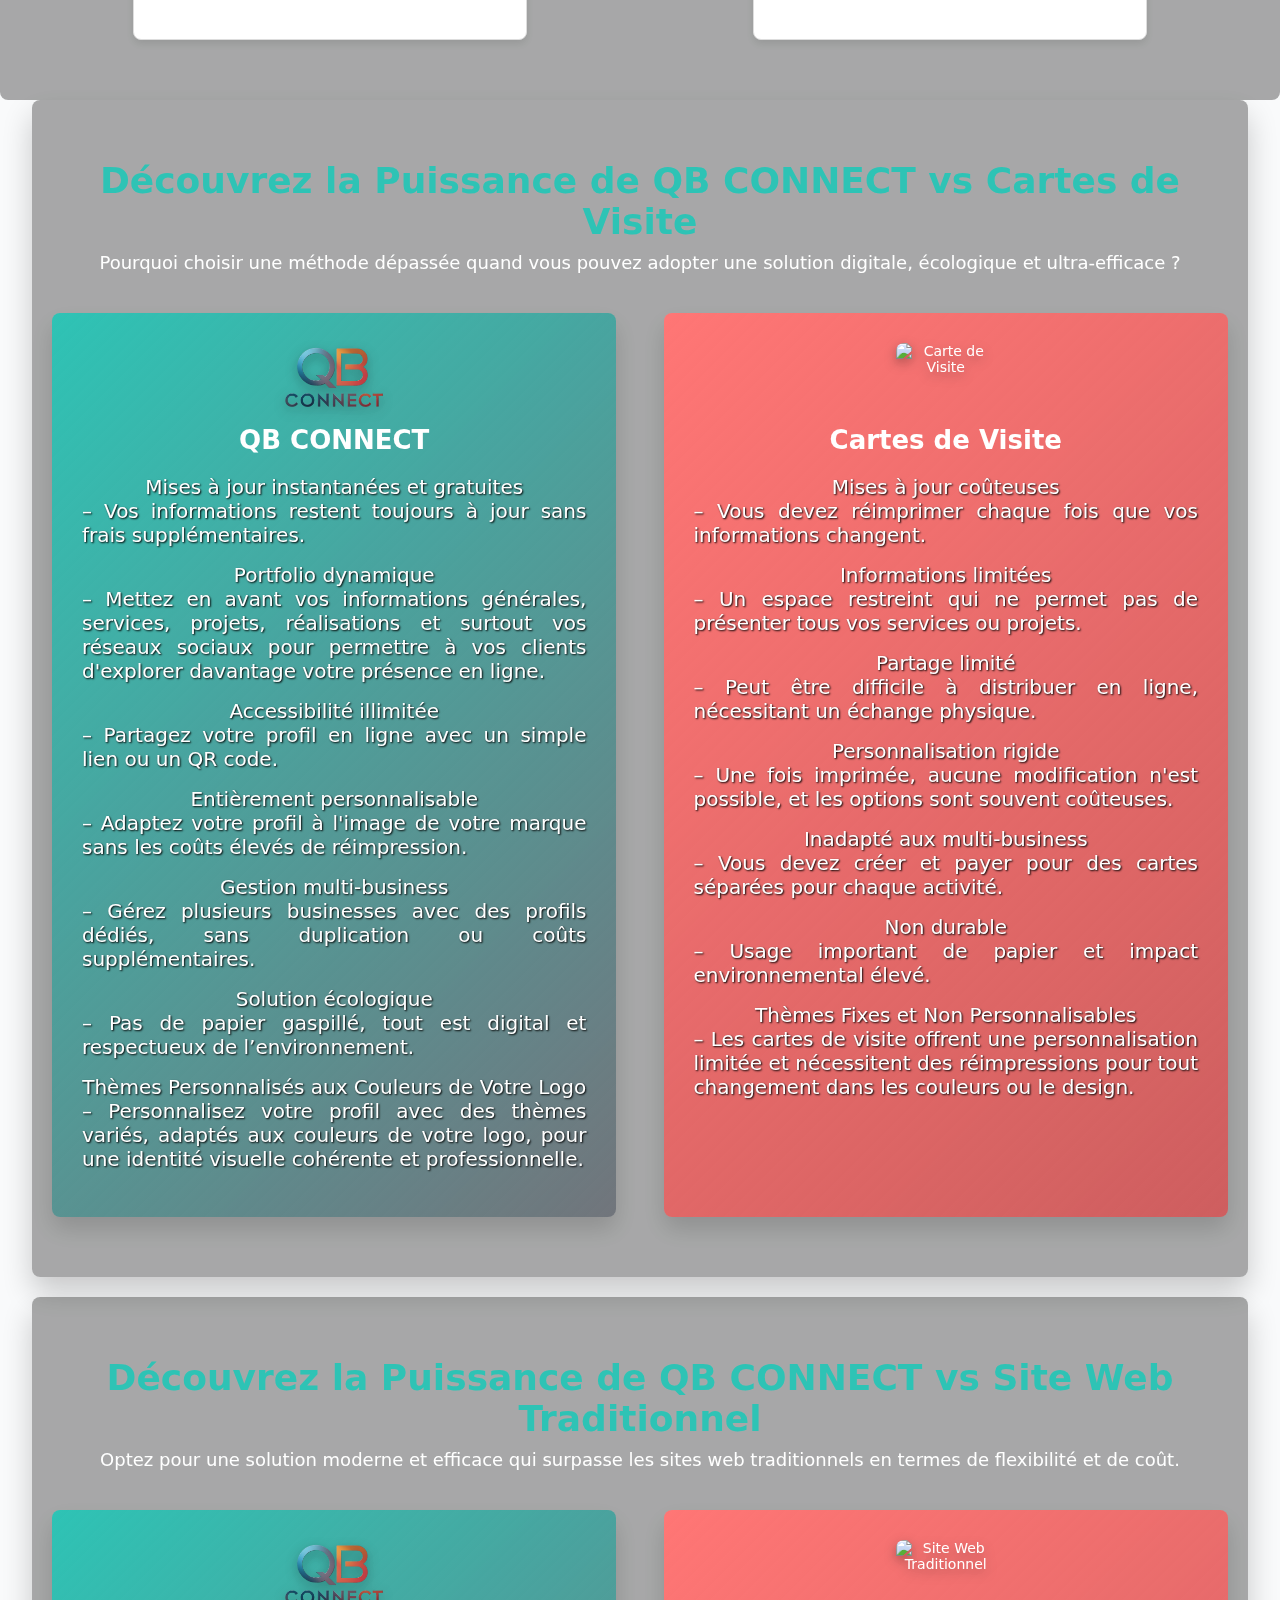
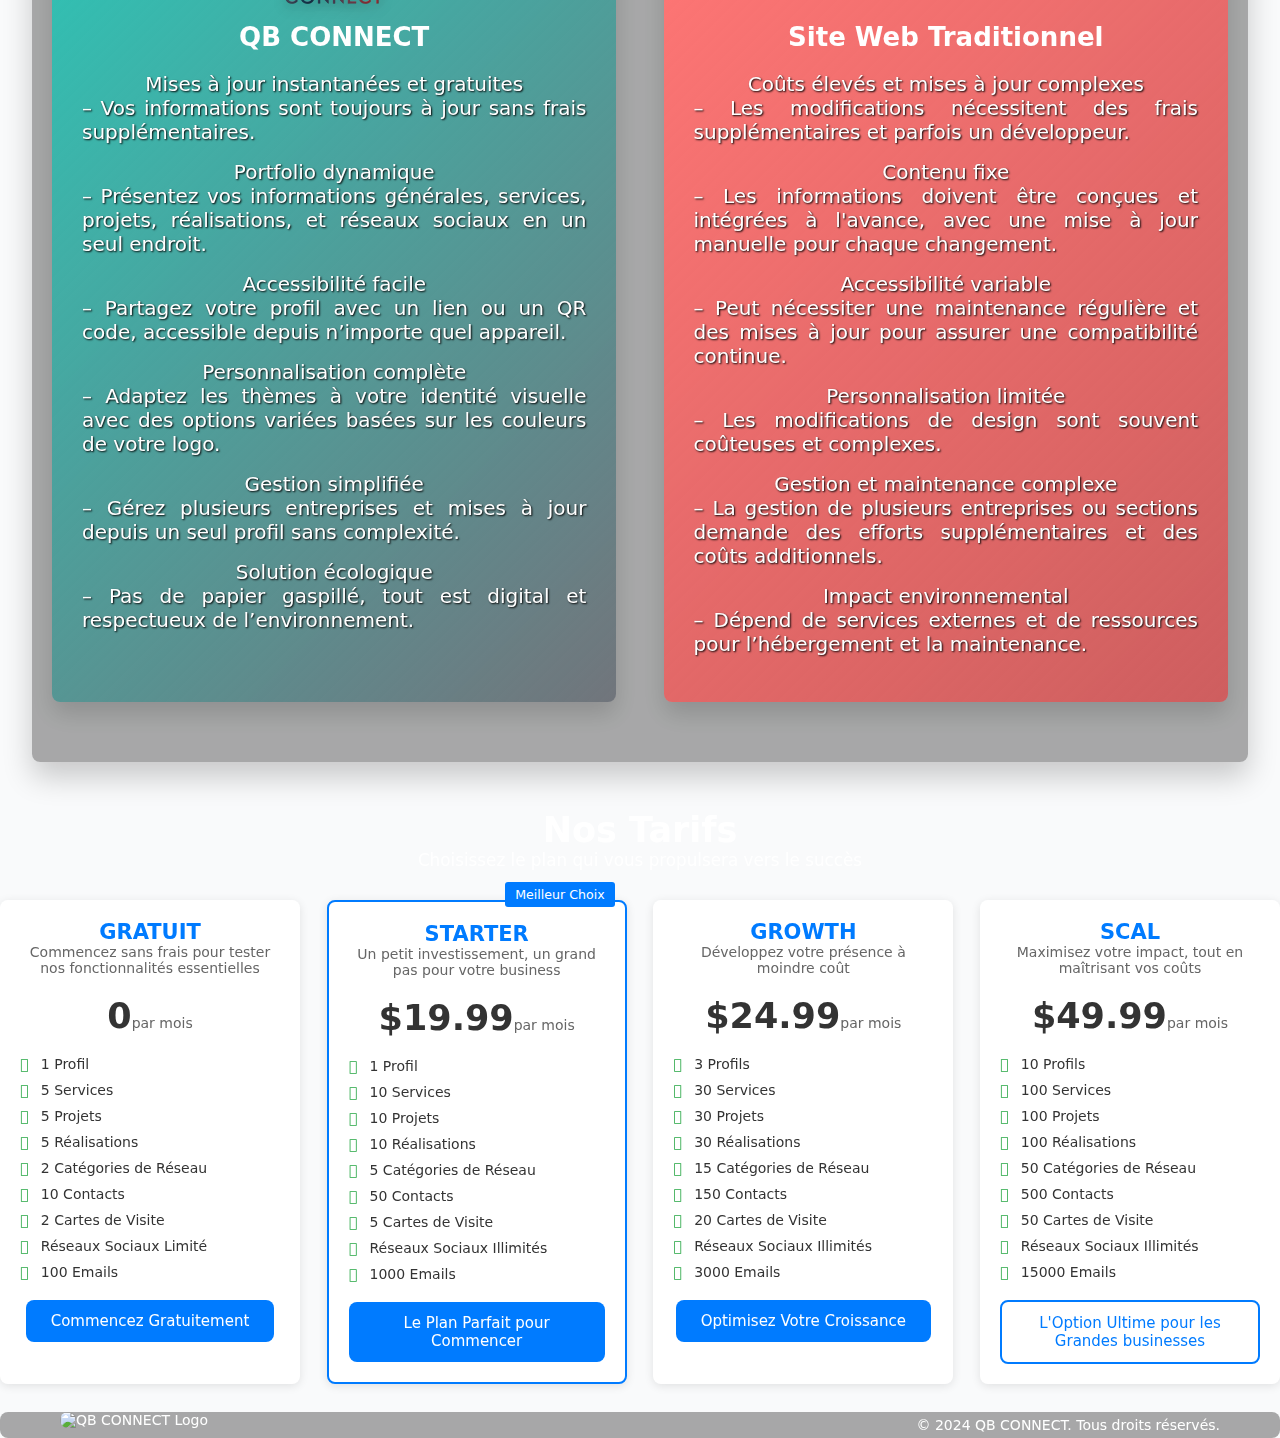
==== commit f7c08e76: "commit" ====
--- a/index.html
+++ b/index.html
@@ -1,9 +1,9 @@
 <!DOCTYPE html><html lang="en" data-critters-container=""><head><meta name="generator" content="Scully 0.0.0">
   <meta charset="utf-8">
-  <title>UCFRONT</title>
+  <title>QB CONNECT</title>
   <base href="/">
   <meta name="viewport" content="width=device-width, initial-scale=1">
-  <link rel="icon" type="image/x-icon" href="assets/logo.png">
+  <link rel="icon" type="image/x-icon" href="assets/new_logo.png">
   <link rel="preconnect" href="https://fonts.googleapis.com">
   <link rel="preconnect" href="https://fonts.googleapis.com">
   <meta name="google-site-verification" content="jT0oh45BaqEzUhKsGCcqH-xt4bubVVQtAhdi3FDl_rI">
@@ -12,12 +12,11 @@
 <link rel="stylesheet" href="https://cdnjs.cloudflare.com/ajax/libs/font-awesome/6.5.2/css/all.min.css" integrity="sha512-SnH5WK+bZxgPHs44uWIX+LLJAJ9/2PkPKZ5QiAj6Ta86w+fsb2TkcmfRyVX3pBnMFcV7oQPJkl9QevSCWr3W6A==" crossorigin="anonymous" referrerpolicy="no-referrer">
 <meta name="google-site-verification" content="FHeFEUlA3fGIfLnmQqiUfBZuAXg2uGuUlGs-ztiOTw8">
 <script src="https://cdnjs.cloudflare.com/ajax/libs/color-thief/2.3.0/color-thief.umd.js"></script>
-<style>:root{font-family:Inter var,sans-serif;font-feature-settings:"cv02","cv03","cv04","cv11";font-variation-settings:normal;--font-family: "Inter var", sans-serif;--font-feature-settings: "cv02", "cv03", "cv04", "cv11";--surface-a: #ffffff;--surface-b: #f9fafb;--surface-c: #f3f4f6;--surface-d: #e5e7eb;--surface-e: #ffffff;--surface-f: #ffffff;--text-color: #4b5563;--text-color-secondary: #6b7280;--primary-color: #3B82F6;--primary-color-text: #ffffff;--surface-0: #ffffff;--surface-50: #f9fafb;--surface-100: #f3f4f6;--surface-200: #e5e7eb;--surface-300: #d1d5db;--surface-400: #9ca3af;--surface-500: #6b7280;--surface-600: #4b5563;--surface-700: #374151;--surface-800: #1f2937;--surface-900: #111827;--gray-50: #f9fafb;--gray-100: #f3f4f6;--gray-200: #e5e7eb;--gray-300: #d1d5db;--gray-400: #9ca3af;--gray-500: #6b7280;--gray-600: #4b5563;--gray-700: #374151;--gray-800: #1f2937;--gray-900: #111827;--content-padding: 1.25rem;--inline-spacing: .5rem;--border-radius: 6px;--surface-ground: #f9fafb;--surface-section: #ffffff;--surface-card: #ffffff;--surface-overlay: #ffffff;--surface-border: #dfe7ef;--surface-hover: #f6f9fc;--focus-ring: 0 0 0 .2rem #BFDBFE;--maskbg: rgba(0, 0, 0, .4);--highlight-bg: #EFF6FF;--highlight-text-color: #1D4ED8;color-scheme:light}@font-face{font-family:Inter var;font-weight:100 900;font-display:swap;font-style:normal;font-named-instance:"Regular";src:url("./media/Inter-roman.var-WIJJYAE4.woff2?v=3.19") format("woff2")}@font-face{font-family:Inter var;font-weight:100 900;font-display:swap;font-style:italic;font-named-instance:"Italic";src:url("./media/Inter-italic.var-SWFAXF2C.woff2?v=3.19") format("woff2")}:root{--blue-50:#f5f9ff;--blue-100:#d0e1fd;--blue-200:#abc9fb;--blue-300:#85b2f9;--blue-400:#609af8;--blue-500:#3b82f6;--blue-600:#326fd1;--blue-700:#295bac;--blue-800:#204887;--blue-900:#183462;--green-50:#f4fcf7;--green-100:#caf1d8;--green-200:#a0e6ba;--green-300:#76db9b;--green-400:#4cd07d;--green-500:#22c55e;--green-600:#1da750;--green-700:#188a42;--green-800:#136c34;--green-900:#0e4f26;--yellow-50:#fefbf3;--yellow-100:#faedc4;--yellow-200:#f6de95;--yellow-300:#f2d066;--yellow-400:#eec137;--yellow-500:#eab308;--yellow-600:#c79807;--yellow-700:#a47d06;--yellow-800:#816204;--yellow-900:#5e4803;--cyan-50:#f3fbfd;--cyan-100:#c3edf5;--cyan-200:#94e0ed;--cyan-300:#65d2e4;--cyan-400:#35c4dc;--cyan-500:#06b6d4;--cyan-600:#059bb4;--cyan-700:#047f94;--cyan-800:#036475;--cyan-900:#024955;--pink-50:#fef6fa;--pink-100:#fad3e7;--pink-200:#f7b0d3;--pink-300:#f38ec0;--pink-400:#f06bac;--pink-500:#ec4899;--pink-600:#c93d82;--pink-700:#a5326b;--pink-800:#822854;--pink-900:#5e1d3d;--indigo-50:#f7f7fe;--indigo-100:#dadafc;--indigo-200:#bcbdf9;--indigo-300:#9ea0f6;--indigo-400:#8183f4;--indigo-500:#6366f1;--indigo-600:#5457cd;--indigo-700:#4547a9;--indigo-800:#363885;--indigo-900:#282960;--teal-50:#f3fbfb;--teal-100:#c7eeea;--teal-200:#9ae0d9;--teal-300:#6dd3c8;--teal-400:#41c5b7;--teal-500:#14b8a6;--teal-600:#119c8d;--teal-700:#0e8174;--teal-800:#0b655b;--teal-900:#084a42;--orange-50:#fff8f3;--orange-100:#feddc7;--orange-200:#fcc39b;--orange-300:#fba86f;--orange-400:#fa8e42;--orange-500:#f97316;--orange-600:#d46213;--orange-700:#ae510f;--orange-800:#893f0c;--orange-900:#642e09;--bluegray-50:#f7f8f9;--bluegray-100:#dadee3;--bluegray-200:#bcc3cd;--bluegray-300:#9fa9b7;--bluegray-400:#818ea1;--bluegray-500:#64748b;--bluegray-600:#556376;--bluegray-700:#465161;--bluegray-800:#37404c;--bluegray-900:#282e38;--purple-50:#fbf7ff;--purple-100:#ead6fd;--purple-200:#dab6fc;--purple-300:#c996fa;--purple-400:#b975f9;--purple-500:#a855f7;--purple-600:#8f48d2;--purple-700:#763cad;--purple-800:#5c2f88;--purple-900:#432263;--red-50:#fff5f5;--red-100:#ffd0ce;--red-200:#ffaca7;--red-300:#ff8780;--red-400:#ff6259;--red-500:#ff3d32;--red-600:#d9342b;--red-700:#b32b23;--red-800:#8c221c;--red-900:#661814;--primary-50:#f5f9ff;--primary-100:#d0e1fd;--primary-200:#abc9fb;--primary-300:#85b2f9;--primary-400:#609af8;--primary-500:#3b82f6;--primary-600:#326fd1;--primary-700:#295bac;--primary-800:#204887;--primary-900:#183462}@layer primeng{*{box-sizing:border-box}}@layer primeng{@-webkit-keyframes p-fadein{0%{opacity:0}to{opacity:1}}}@-webkit-keyframes p-icon-spin{0%{-webkit-transform:rotate(0deg);transform:rotate(0)}to{-webkit-transform:rotate(359deg);transform:rotate(359deg)}}@-webkit-keyframes fa-spin{0%{-webkit-transform:rotate(0deg);transform:rotate(0)}to{-webkit-transform:rotate(359deg);transform:rotate(359deg)}}body{margin:0;padding:0;box-sizing:border-box;font-family:__Rubik_140fcc,__Rubik_Fallback_140fcc,__Noto_Sans_JP_79076d,__Noto_Sans_JP_Fallback_79076d,ui-sans-serif,system-ui,-apple-system,BlinkMacSystemFont,Segoe UI,Roboto,Helvetica Neue,Arial,Noto Sans,sans-serif,"Apple Color Emoji","Segoe UI Emoji",Segoe UI Symbol,"Noto Color Emoji";max-width:100vw!important;overflow-x:hidden!important}*{border-radius:8px!important}html{font-size:14px}*{font-weight:500}*::-webkit-scrollbar{height:10px;width:10px}*::-webkit-scrollbar-track{border-radius:5px;background-color:#e3f2fd}*::-webkit-scrollbar-track:hover{background-color:#bbdefb}*::-webkit-scrollbar-track:active{background-color:#bbdefb}*::-webkit-scrollbar-thumb{border-radius:5px;background-color:#2196f3}*::-webkit-scrollbar-thumb:hover{background-color:#1976d2}*::-webkit-scrollbar-thumb:active{background-color:#1976d2}
-</style><link rel="stylesheet" href="styles-EUXQLRTL.css" media="all" onload="this.media='all'"><noscript><link rel="stylesheet" href="styles-EUXQLRTL.css"></noscript><link rel="modulepreload" href="chunk-CQCW2LKX.js"><style>.swal2-popup.swal2-toast{box-sizing:border-box;grid-column:1/4 !important;grid-row:1/4 !important;grid-template-columns:min-content auto min-content;padding:1em;overflow-y:hidden;background:#fff;box-shadow:0 0 1px rgba(0,0,0,.075),0 1px 2px rgba(0,0,0,.075),1px 2px 4px rgba(0,0,0,.075),1px 3px 8px rgba(0,0,0,.075),2px 4px 16px rgba(0,0,0,.075);pointer-events:all}.swal2-popup.swal2-toast>*{grid-column:2}.swal2-popup.swal2-toast .swal2-title{margin:.5em 1em;padding:0;font-size:1em;text-align:initial}.swal2-popup.swal2-toast .swal2-loading{justify-content:center}.swal2-popup.swal2-toast .swal2-input{height:2em;margin:.5em;font-size:1em}.swal2-popup.swal2-toast .swal2-validation-message{font-size:1em}.swal2-popup.swal2-toast .swal2-footer{margin:.5em 0 0;padding:.5em 0 0;font-size:.8em}.swal2-popup.swal2-toast .swal2-close{grid-column:3/3;grid-row:1/99;align-self:center;width:.8em;height:.8em;margin:0;font-size:2em}.swal2-popup.swal2-toast .swal2-html-container{margin:.5em 1em;padding:0;overflow:initial;font-size:1em;text-align:initial}.swal2-popup.swal2-toast .swal2-html-container:empty{padding:0}.swal2-popup.swal2-toast .swal2-loader{grid-column:1;grid-row:1/99;align-self:center;width:2em;height:2em;margin:.25em}.swal2-popup.swal2-toast .swal2-icon{grid-column:1;grid-row:1/99;align-self:center;width:2em;min-width:2em;height:2em;margin:0 .5em 0 0}.swal2-popup.swal2-toast .swal2-icon .swal2-icon-content{display:flex;align-items:center;font-size:1.8em;font-weight:bold}.swal2-popup.swal2-toast .swal2-icon.swal2-success .swal2-success-ring{width:2em;height:2em}.swal2-popup.swal2-toast .swal2-icon.swal2-error [class^=swal2-x-mark-line]{top:.875em;width:1.375em}.swal2-popup.swal2-toast .swal2-icon.swal2-error [class^=swal2-x-mark-line][class$=left]{left:.3125em}.swal2-popup.swal2-toast .swal2-icon.swal2-error [class^=swal2-x-mark-line][class$=right]{right:.3125em}.swal2-popup.swal2-toast .swal2-actions{justify-content:flex-start;height:auto;margin:0;margin-top:.5em;padding:0 .5em}.swal2-popup.swal2-toast .swal2-styled{margin:.25em .5em;padding:.4em .6em;font-size:1em}.swal2-popup.swal2-toast .swal2-success{border-color:#a5dc86}.swal2-popup.swal2-toast .swal2-success [class^=swal2-success-circular-line]{position:absolute;width:1.6em;height:3em;border-radius:50%}.swal2-popup.swal2-toast .swal2-success [class^=swal2-success-circular-line][class$=left]{top:-0.8em;left:-0.5em;transform:rotate(-45deg);transform-origin:2em 2em;border-radius:4em 0 0 4em}.swal2-popup.swal2-toast .swal2-success [class^=swal2-success-circular-line][class$=right]{top:-0.25em;left:.9375em;transform-origin:0 1.5em;border-radius:0 4em 4em 0}.swal2-popup.swal2-toast .swal2-success .swal2-success-ring{width:2em;height:2em}.swal2-popup.swal2-toast .swal2-success .swal2-success-fix{top:0;left:.4375em;width:.4375em;height:2.6875em}.swal2-popup.swal2-toast .swal2-success [class^=swal2-success-line]{height:.3125em}.swal2-popup.swal2-toast .swal2-success [class^=swal2-success-line][class$=tip]{top:1.125em;left:.1875em;width:.75em}.swal2-popup.swal2-toast .swal2-success [class^=swal2-success-line][class$=long]{top:.9375em;right:.1875em;width:1.375em}.swal2-popup.swal2-toast .swal2-success.swal2-icon-show .swal2-success-line-tip{animation:swal2-toast-animate-success-line-tip .75s}.swal2-popup.swal2-toast .swal2-success.swal2-icon-show .swal2-success-line-long{animation:swal2-toast-animate-success-line-long .75s}.swal2-popup.swal2-toast.swal2-show{animation:swal2-toast-show .5s}.swal2-popup.swal2-toast.swal2-hide{animation:swal2-toast-hide .1s forwards}div:where(.swal2-container){display:grid;position:fixed;z-index:1060;inset:0;box-sizing:border-box;grid-template-areas:"top-start     top            top-end" "center-start  center         center-end" "bottom-start  bottom-center  bottom-end";grid-template-rows:minmax(min-content, auto) minmax(min-content, auto) minmax(min-content, auto);height:100%;padding:.625em;overflow-x:hidden;transition:background-color .1s;-webkit-overflow-scrolling:touch}div:where(.swal2-container).swal2-backdrop-show,div:where(.swal2-container).swal2-noanimation{background:rgba(0,0,0,.4)}div:where(.swal2-container).swal2-backdrop-hide{background:rgba(0,0,0,0) !important}div:where(.swal2-container).swal2-top-start,div:where(.swal2-container).swal2-center-start,div:where(.swal2-container).swal2-bottom-start{grid-template-columns:minmax(0, 1fr) auto auto}div:where(.swal2-container).swal2-top,div:where(.swal2-container).swal2-center,div:where(.swal2-container).swal2-bottom{grid-template-columns:auto minmax(0, 1fr) auto}div:where(.swal2-container).swal2-top-end,div:where(.swal2-container).swal2-center-end,div:where(.swal2-container).swal2-bottom-end{grid-template-columns:auto auto minmax(0, 1fr)}div:where(.swal2-container).swal2-top-start>.swal2-popup{align-self:start}div:where(.swal2-container).swal2-top>.swal2-popup{grid-column:2;place-self:start center}div:where(.swal2-container).swal2-top-end>.swal2-popup,div:where(.swal2-container).swal2-top-right>.swal2-popup{grid-column:3;place-self:start end}div:where(.swal2-container).swal2-center-start>.swal2-popup,div:where(.swal2-container).swal2-center-left>.swal2-popup{grid-row:2;align-self:center}div:where(.swal2-container).swal2-center>.swal2-popup{grid-column:2;grid-row:2;place-self:center center}div:where(.swal2-container).swal2-center-end>.swal2-popup,div:where(.swal2-container).swal2-center-right>.swal2-popup{grid-column:3;grid-row:2;place-self:center end}div:where(.swal2-container).swal2-bottom-start>.swal2-popup,div:where(.swal2-container).swal2-bottom-left>.swal2-popup{grid-column:1;grid-row:3;align-self:end}div:where(.swal2-container).swal2-bottom>.swal2-popup{grid-column:2;grid-row:3;place-self:end center}div:where(.swal2-container).swal2-bottom-end>.swal2-popup,div:where(.swal2-container).swal2-bottom-right>.swal2-popup{grid-column:3;grid-row:3;place-self:end end}div:where(.swal2-container).swal2-grow-row>.swal2-popup,div:where(.swal2-container).swal2-grow-fullscreen>.swal2-popup{grid-column:1/4;width:100%}div:where(.swal2-container).swal2-grow-column>.swal2-popup,div:where(.swal2-container).swal2-grow-fullscreen>.swal2-popup{grid-row:1/4;align-self:stretch}div:where(.swal2-container).swal2-no-transition{transition:none !important}div:where(.swal2-container) div:where(.swal2-popup){display:none;position:relative;box-sizing:border-box;grid-template-columns:minmax(0, 100%);width:32em;max-width:100%;padding:0 0 1.25em;border:none;border-radius:5px;background:#fff;color:#545454;font-family:inherit;font-size:1rem}div:where(.swal2-container) div:where(.swal2-popup):focus{outline:none}div:where(.swal2-container) div:where(.swal2-popup).swal2-loading{overflow-y:hidden}div:where(.swal2-container) h2:where(.swal2-title){position:relative;max-width:100%;margin:0;padding:.8em 1em 0;color:inherit;font-size:1.875em;font-weight:600;text-align:center;text-transform:none;word-wrap:break-word}div:where(.swal2-container) div:where(.swal2-actions){display:flex;z-index:1;box-sizing:border-box;flex-wrap:wrap;align-items:center;justify-content:center;width:auto;margin:1.25em auto 0;padding:0}div:where(.swal2-container) div:where(.swal2-actions):not(.swal2-loading) .swal2-styled[disabled]{opacity:.4}div:where(.swal2-container) div:where(.swal2-actions):not(.swal2-loading) .swal2-styled:hover{background-image:linear-gradient(rgba(0, 0, 0, 0.1), rgba(0, 0, 0, 0.1))}div:where(.swal2-container) div:where(.swal2-actions):not(.swal2-loading) .swal2-styled:active{background-image:linear-gradient(rgba(0, 0, 0, 0.2), rgba(0, 0, 0, 0.2))}div:where(.swal2-container) div:where(.swal2-loader){display:none;align-items:center;justify-content:center;width:2.2em;height:2.2em;margin:0 1.875em;animation:swal2-rotate-loading 1.5s linear 0s infinite normal;border-width:.25em;border-style:solid;border-radius:100%;border-color:#2778c4 rgba(0,0,0,0) #2778c4 rgba(0,0,0,0)}div:where(.swal2-container) button:where(.swal2-styled){margin:.3125em;padding:.625em 1.1em;transition:box-shadow .1s;box-shadow:0 0 0 3px rgba(0,0,0,0);font-weight:500}div:where(.swal2-container) button:where(.swal2-styled):not([disabled]){cursor:pointer}div:where(.swal2-container) button:where(.swal2-styled).swal2-confirm{border:0;border-radius:.25em;background:initial;background-color:#7066e0;color:#fff;font-size:1em}div:where(.swal2-container) button:where(.swal2-styled).swal2-confirm:focus{box-shadow:0 0 0 3px rgba(112,102,224,.5)}div:where(.swal2-container) button:where(.swal2-styled).swal2-deny{border:0;border-radius:.25em;background:initial;background-color:#dc3741;color:#fff;font-size:1em}div:where(.swal2-container) button:where(.swal2-styled).swal2-deny:focus{box-shadow:0 0 0 3px rgba(220,55,65,.5)}div:where(.swal2-container) button:where(.swal2-styled).swal2-cancel{border:0;border-radius:.25em;background:initial;background-color:#6e7881;color:#fff;font-size:1em}div:where(.swal2-container) button:where(.swal2-styled).swal2-cancel:focus{box-shadow:0 0 0 3px rgba(110,120,129,.5)}div:where(.swal2-container) button:where(.swal2-styled).swal2-default-outline:focus{box-shadow:0 0 0 3px rgba(100,150,200,.5)}div:where(.swal2-container) button:where(.swal2-styled):focus{outline:none}div:where(.swal2-container) button:where(.swal2-styled)::-moz-focus-inner{border:0}div:where(.swal2-container) div:where(.swal2-footer){margin:1em 0 0;padding:1em 1em 0;border-top:1px solid #eee;color:inherit;font-size:1em;text-align:center}div:where(.swal2-container) .swal2-timer-progress-bar-container{position:absolute;right:0;bottom:0;left:0;grid-column:auto !important;overflow:hidden;border-bottom-right-radius:5px;border-bottom-left-radius:5px}div:where(.swal2-container) div:where(.swal2-timer-progress-bar){width:100%;height:.25em;background:rgba(0,0,0,.2)}div:where(.swal2-container) img:where(.swal2-image){max-width:100%;margin:2em auto 1em}div:where(.swal2-container) button:where(.swal2-close){z-index:2;align-items:center;justify-content:center;width:1.2em;height:1.2em;margin-top:0;margin-right:0;margin-bottom:-1.2em;padding:0;overflow:hidden;transition:color .1s,box-shadow .1s;border:none;border-radius:5px;background:rgba(0,0,0,0);color:#ccc;font-family:monospace;font-size:2.5em;cursor:pointer;justify-self:end}div:where(.swal2-container) button:where(.swal2-close):hover{transform:none;background:rgba(0,0,0,0);color:#f27474}div:where(.swal2-container) button:where(.swal2-close):focus{outline:none;box-shadow:inset 0 0 0 3px rgba(100,150,200,.5)}div:where(.swal2-container) button:where(.swal2-close)::-moz-focus-inner{border:0}div:where(.swal2-container) .swal2-html-container{z-index:1;justify-content:center;margin:1em 1.6em .3em;padding:0;overflow:auto;color:inherit;font-size:1.125em;font-weight:normal;line-height:normal;text-align:center;word-wrap:break-word;word-break:break-word}div:where(.swal2-container) input:where(.swal2-input),div:where(.swal2-container) input:where(.swal2-file),div:where(.swal2-container) textarea:where(.swal2-textarea),div:where(.swal2-container) select:where(.swal2-select),div:where(.swal2-container) div:where(.swal2-radio),div:where(.swal2-container) label:where(.swal2-checkbox){margin:1em 2em 3px}div:where(.swal2-container) input:where(.swal2-input),div:where(.swal2-container) input:where(.swal2-file),div:where(.swal2-container) textarea:where(.swal2-textarea){box-sizing:border-box;width:auto;transition:border-color .1s,box-shadow .1s;border:1px solid #d9d9d9;border-radius:.1875em;background:rgba(0,0,0,0);box-shadow:inset 0 1px 1px rgba(0,0,0,.06),0 0 0 3px rgba(0,0,0,0);color:inherit;font-size:1.125em}div:where(.swal2-container) input:where(.swal2-input).swal2-inputerror,div:where(.swal2-container) input:where(.swal2-file).swal2-inputerror,div:where(.swal2-container) textarea:where(.swal2-textarea).swal2-inputerror{border-color:#f27474 !important;box-shadow:0 0 2px #f27474 !important}div:where(.swal2-container) input:where(.swal2-input):focus,div:where(.swal2-container) input:where(.swal2-file):focus,div:where(.swal2-container) textarea:where(.swal2-textarea):focus{border:1px solid #b4dbed;outline:none;box-shadow:inset 0 1px 1px rgba(0,0,0,.06),0 0 0 3px rgba(100,150,200,.5)}div:where(.swal2-container) input:where(.swal2-input)::placeholder,div:where(.swal2-container) input:where(.swal2-file)::placeholder,div:where(.swal2-container) textarea:where(.swal2-textarea)::placeholder{color:#ccc}div:where(.swal2-container) .swal2-range{margin:1em 2em 3px;background:#fff}div:where(.swal2-container) .swal2-range input{width:80%}div:where(.swal2-container) .swal2-range output{width:20%;color:inherit;font-weight:600;text-align:center}div:where(.swal2-container) .swal2-range input,div:where(.swal2-container) .swal2-range output{height:2.625em;padding:0;font-size:1.125em;line-height:2.625em}div:where(.swal2-container) .swal2-input{height:2.625em;padding:0 .75em}div:where(.swal2-container) .swal2-file{width:75%;margin-right:auto;margin-left:auto;background:rgba(0,0,0,0);font-size:1.125em}div:where(.swal2-container) .swal2-textarea{height:6.75em;padding:.75em}div:where(.swal2-container) .swal2-select{min-width:50%;max-width:100%;padding:.375em .625em;background:rgba(0,0,0,0);color:inherit;font-size:1.125em}div:where(.swal2-container) .swal2-radio,div:where(.swal2-container) .swal2-checkbox{align-items:center;justify-content:center;background:#fff;color:inherit}div:where(.swal2-container) .swal2-radio label,div:where(.swal2-container) .swal2-checkbox label{margin:0 .6em;font-size:1.125em}div:where(.swal2-container) .swal2-radio input,div:where(.swal2-container) .swal2-checkbox input{flex-shrink:0;margin:0 .4em}div:where(.swal2-container) label:where(.swal2-input-label){display:flex;justify-content:center;margin:1em auto 0}div:where(.swal2-container) div:where(.swal2-validation-message){align-items:center;justify-content:center;margin:1em 0 0;padding:.625em;overflow:hidden;background:#f0f0f0;color:#666;font-size:1em;font-weight:300}div:where(.swal2-container) div:where(.swal2-validation-message)::before{content:"!";display:inline-block;width:1.5em;min-width:1.5em;height:1.5em;margin:0 .625em;border-radius:50%;background-color:#f27474;color:#fff;font-weight:600;line-height:1.5em;text-align:center}div:where(.swal2-container) .swal2-progress-steps{flex-wrap:wrap;align-items:center;max-width:100%;margin:1.25em auto;padding:0;background:rgba(0,0,0,0);font-weight:600}div:where(.swal2-container) .swal2-progress-steps li{display:inline-block;position:relative}div:where(.swal2-container) .swal2-progress-steps .swal2-progress-step{z-index:20;flex-shrink:0;width:2em;height:2em;border-radius:2em;background:#2778c4;color:#fff;line-height:2em;text-align:center}div:where(.swal2-container) .swal2-progress-steps .swal2-progress-step.swal2-active-progress-step{background:#2778c4}div:where(.swal2-container) .swal2-progress-steps .swal2-progress-step.swal2-active-progress-step~.swal2-progress-step{background:#add8e6;color:#fff}div:where(.swal2-container) .swal2-progress-steps .swal2-progress-step.swal2-active-progress-step~.swal2-progress-step-line{background:#add8e6}div:where(.swal2-container) .swal2-progress-steps .swal2-progress-step-line{z-index:10;flex-shrink:0;width:2.5em;height:.4em;margin:0 -1px;background:#2778c4}div:where(.swal2-icon){position:relative;box-sizing:content-box;justify-content:center;width:5em;height:5em;margin:2.5em auto .6em;border:0.25em solid rgba(0,0,0,0);border-radius:50%;border-color:#000;font-family:inherit;line-height:5em;cursor:default;user-select:none}div:where(.swal2-icon) .swal2-icon-content{display:flex;align-items:center;font-size:3.75em}div:where(.swal2-icon).swal2-error{border-color:#f27474;color:#f27474}div:where(.swal2-icon).swal2-error .swal2-x-mark{position:relative;flex-grow:1}div:where(.swal2-icon).swal2-error [class^=swal2-x-mark-line]{display:block;position:absolute;top:2.3125em;width:2.9375em;height:.3125em;border-radius:.125em;background-color:#f27474}div:where(.swal2-icon).swal2-error [class^=swal2-x-mark-line][class$=left]{left:1.0625em;transform:rotate(45deg)}div:where(.swal2-icon).swal2-error [class^=swal2-x-mark-line][class$=right]{right:1em;transform:rotate(-45deg)}div:where(.swal2-icon).swal2-error.swal2-icon-show{animation:swal2-animate-error-icon .5s}div:where(.swal2-icon).swal2-error.swal2-icon-show .swal2-x-mark{animation:swal2-animate-error-x-mark .5s}div:where(.swal2-icon).swal2-warning{border-color:#facea8;color:#f8bb86}div:where(.swal2-icon).swal2-warning.swal2-icon-show{animation:swal2-animate-error-icon .5s}div:where(.swal2-icon).swal2-warning.swal2-icon-show .swal2-icon-content{animation:swal2-animate-i-mark .5s}div:where(.swal2-icon).swal2-info{border-color:#9de0f6;color:#3fc3ee}div:where(.swal2-icon).swal2-info.swal2-icon-show{animation:swal2-animate-error-icon .5s}div:where(.swal2-icon).swal2-info.swal2-icon-show .swal2-icon-content{animation:swal2-animate-i-mark .8s}div:where(.swal2-icon).swal2-question{border-color:#c9dae1;color:#87adbd}div:where(.swal2-icon).swal2-question.swal2-icon-show{animation:swal2-animate-error-icon .5s}div:where(.swal2-icon).swal2-question.swal2-icon-show .swal2-icon-content{animation:swal2-animate-question-mark .8s}div:where(.swal2-icon).swal2-success{border-color:#a5dc86;color:#a5dc86}div:where(.swal2-icon).swal2-success [class^=swal2-success-circular-line]{position:absolute;width:3.75em;height:7.5em;border-radius:50%}div:where(.swal2-icon).swal2-success [class^=swal2-success-circular-line][class$=left]{top:-0.4375em;left:-2.0635em;transform:rotate(-45deg);transform-origin:3.75em 3.75em;border-radius:7.5em 0 0 7.5em}div:where(.swal2-icon).swal2-success [class^=swal2-success-circular-line][class$=right]{top:-0.6875em;left:1.875em;transform:rotate(-45deg);transform-origin:0 3.75em;border-radius:0 7.5em 7.5em 0}div:where(.swal2-icon).swal2-success .swal2-success-ring{position:absolute;z-index:2;top:-0.25em;left:-0.25em;box-sizing:content-box;width:100%;height:100%;border:.25em solid rgba(165,220,134,.3);border-radius:50%}div:where(.swal2-icon).swal2-success .swal2-success-fix{position:absolute;z-index:1;top:.5em;left:1.625em;width:.4375em;height:5.625em;transform:rotate(-45deg)}div:where(.swal2-icon).swal2-success [class^=swal2-success-line]{display:block;position:absolute;z-index:2;height:.3125em;border-radius:.125em;background-color:#a5dc86}div:where(.swal2-icon).swal2-success [class^=swal2-success-line][class$=tip]{top:2.875em;left:.8125em;width:1.5625em;transform:rotate(45deg)}div:where(.swal2-icon).swal2-success [class^=swal2-success-line][class$=long]{top:2.375em;right:.5em;width:2.9375em;transform:rotate(-45deg)}div:where(.swal2-icon).swal2-success.swal2-icon-show .swal2-success-line-tip{animation:swal2-animate-success-line-tip .75s}div:where(.swal2-icon).swal2-success.swal2-icon-show .swal2-success-line-long{animation:swal2-animate-success-line-long .75s}div:where(.swal2-icon).swal2-success.swal2-icon-show .swal2-success-circular-line-right{animation:swal2-rotate-success-circular-line 4.25s ease-in}[class^=swal2]{-webkit-tap-highlight-color:rgba(0,0,0,0)}.swal2-show{animation:swal2-show .3s}.swal2-hide{animation:swal2-hide .15s forwards}.swal2-noanimation{transition:none}.swal2-scrollbar-measure{position:absolute;top:-9999px;width:50px;height:50px;overflow:scroll}.swal2-rtl .swal2-close{margin-right:initial;margin-left:0}.swal2-rtl .swal2-timer-progress-bar{right:0;left:auto}@keyframes swal2-toast-show{0%{transform:translateY(-0.625em) rotateZ(2deg)}33%{transform:translateY(0) rotateZ(-2deg)}66%{transform:translateY(0.3125em) rotateZ(2deg)}100%{transform:translateY(0) rotateZ(0deg)}}@keyframes swal2-toast-hide{100%{transform:rotateZ(1deg);opacity:0}}@keyframes swal2-toast-animate-success-line-tip{0%{top:.5625em;left:.0625em;width:0}54%{top:.125em;left:.125em;width:0}70%{top:.625em;left:-0.25em;width:1.625em}84%{top:1.0625em;left:.75em;width:.5em}100%{top:1.125em;left:.1875em;width:.75em}}@keyframes swal2-toast-animate-success-line-long{0%{top:1.625em;right:1.375em;width:0}65%{top:1.25em;right:.9375em;width:0}84%{top:.9375em;right:0;width:1.125em}100%{top:.9375em;right:.1875em;width:1.375em}}@keyframes swal2-show{0%{transform:scale(0.7)}45%{transform:scale(1.05)}80%{transform:scale(0.95)}100%{transform:scale(1)}}@keyframes swal2-hide{0%{transform:scale(1);opacity:1}100%{transform:scale(0.5);opacity:0}}@keyframes swal2-animate-success-line-tip{0%{top:1.1875em;left:.0625em;width:0}54%{top:1.0625em;left:.125em;width:0}70%{top:2.1875em;left:-0.375em;width:3.125em}84%{top:3em;left:1.3125em;width:1.0625em}100%{top:2.8125em;left:.8125em;width:1.5625em}}@keyframes swal2-animate-success-line-long{0%{top:3.375em;right:2.875em;width:0}65%{top:3.375em;right:2.875em;width:0}84%{top:2.1875em;right:0;width:3.4375em}100%{top:2.375em;right:.5em;width:2.9375em}}@keyframes swal2-rotate-success-circular-line{0%{transform:rotate(-45deg)}5%{transform:rotate(-45deg)}12%{transform:rotate(-405deg)}100%{transform:rotate(-405deg)}}@keyframes swal2-animate-error-x-mark{0%{margin-top:1.625em;transform:scale(0.4);opacity:0}50%{margin-top:1.625em;transform:scale(0.4);opacity:0}80%{margin-top:-0.375em;transform:scale(1.15)}100%{margin-top:0;transform:scale(1);opacity:1}}@keyframes swal2-animate-error-icon{0%{transform:rotateX(100deg);opacity:0}100%{transform:rotateX(0deg);opacity:1}}@keyframes swal2-rotate-loading{0%{transform:rotate(0deg)}100%{transform:rotate(360deg)}}@keyframes swal2-animate-question-mark{0%{transform:rotateY(-360deg)}100%{transform:rotateY(0)}}@keyframes swal2-animate-i-mark{0%{transform:rotateZ(45deg);opacity:0}25%{transform:rotateZ(-25deg);opacity:.4}50%{transform:rotateZ(15deg);opacity:.8}75%{transform:rotateZ(-5deg);opacity:1}100%{transform:rotateX(0);opacity:1}}body.swal2-shown:not(.swal2-no-backdrop):not(.swal2-toast-shown){overflow:hidden}body.swal2-height-auto{height:auto !important}body.swal2-no-backdrop .swal2-container{background-color:rgba(0,0,0,0) !important;pointer-events:none}body.swal2-no-backdrop .swal2-container .swal2-popup{pointer-events:all}body.swal2-no-backdrop .swal2-container .swal2-modal{box-shadow:0 0 10px rgba(0,0,0,.4)}@media print{body.swal2-shown:not(.swal2-no-backdrop):not(.swal2-toast-shown){overflow-y:scroll !important}body.swal2-shown:not(.swal2-no-backdrop):not(.swal2-toast-shown)>[aria-hidden=true]{display:none}body.swal2-shown:not(.swal2-no-backdrop):not(.swal2-toast-shown) .swal2-container{position:static !important}}body.swal2-toast-shown .swal2-container{box-sizing:border-box;width:360px;max-width:100%;background-color:rgba(0,0,0,0);pointer-events:none}body.swal2-toast-shown .swal2-container.swal2-top{inset:0 auto auto 50%;transform:translateX(-50%)}body.swal2-toast-shown .swal2-container.swal2-top-end,body.swal2-toast-shown .swal2-container.swal2-top-right{inset:0 0 auto auto}body.swal2-toast-shown .swal2-container.swal2-top-start,body.swal2-toast-shown .swal2-container.swal2-top-left{inset:0 auto auto 0}body.swal2-toast-shown .swal2-container.swal2-center-start,body.swal2-toast-shown .swal2-container.swal2-center-left{inset:50% auto auto 0;transform:translateY(-50%)}body.swal2-toast-shown .swal2-container.swal2-center{inset:50% auto auto 50%;transform:translate(-50%, -50%)}body.swal2-toast-shown .swal2-container.swal2-center-end,body.swal2-toast-shown .swal2-container.swal2-center-right{inset:50% 0 auto auto;transform:translateY(-50%)}body.swal2-toast-shown .swal2-container.swal2-bottom-start,body.swal2-toast-shown .swal2-container.swal2-bottom-left{inset:auto auto 0 0}body.swal2-toast-shown .swal2-container.swal2-bottom{inset:auto auto 0 50%;transform:translateX(-50%)}body.swal2-toast-shown .swal2-container.swal2-bottom-end,body.swal2-toast-shown .swal2-container.swal2-bottom-right{inset:auto 0 0 auto}</style><style>@layer primeng{.p-menubar{display:flex;align-items:center}.p-menubar ul{margin:0;padding:0;list-style:none}.p-menubar .p-menuitem-link{cursor:pointer;display:flex;align-items:center;text-decoration:none;overflow:hidden;position:relative}.p-menubar .p-menuitem-text{line-height:1}.p-menubar .p-menuitem{position:relative}.p-menubar-root-list{display:flex;align-items:center;flex-wrap:wrap}.p-menubar-root-list>li ul{display:none;z-index:1}.p-menubar-root-list>.p-menuitem-active>p-menubarsub>.p-submenu-list{display:block}.p-menubar .p-submenu-list{display:none;position:absolute;z-index:2}.p-menubar .p-submenu-list>.p-menuitem-active>p-menubarsub>.p-submenu-list{display:block;left:100%;top:0}.p-menubar .p-submenu-list .p-menuitem-link .p-submenu-icon:not(svg){margin-left:auto}.p-menubar .p-menubar-root-list .p-icon-wrapper,.p-menubar .p-submenu-list .p-menuitem-link .p-icon-wrapper{margin-left:auto}.p-menubar .p-menubar-custom,.p-menubar .p-menubar-end{margin-left:auto;align-self:center}.p-menubar-button{display:none;cursor:pointer;align-items:center;justify-content:center}}
-</style><script>window['ScullyIO']='generated';</script></head>
+<style>:root{font-family:Inter var,sans-serif;font-feature-settings:"cv02","cv03","cv04","cv11";font-variation-settings:normal;--font-family: "Inter var", sans-serif;--font-feature-settings: "cv02", "cv03", "cv04", "cv11";--surface-a: #ffffff;--surface-b: #f9fafb;--surface-c: #f3f4f6;--surface-d: #e5e7eb;--surface-e: #ffffff;--surface-f: #ffffff;--text-color: #4b5563;--text-color-secondary: #6b7280;--primary-color: #3B82F6;--primary-color-text: #ffffff;--surface-0: #ffffff;--surface-50: #f9fafb;--surface-100: #f3f4f6;--surface-200: #e5e7eb;--surface-300: #d1d5db;--surface-400: #9ca3af;--surface-500: #6b7280;--surface-600: #4b5563;--surface-700: #374151;--surface-800: #1f2937;--surface-900: #111827;--gray-50: #f9fafb;--gray-100: #f3f4f6;--gray-200: #e5e7eb;--gray-300: #d1d5db;--gray-400: #9ca3af;--gray-500: #6b7280;--gray-600: #4b5563;--gray-700: #374151;--gray-800: #1f2937;--gray-900: #111827;--content-padding: 1.25rem;--inline-spacing: .5rem;--border-radius: 6px;--surface-ground: #f9fafb;--surface-section: #ffffff;--surface-card: #ffffff;--surface-overlay: #ffffff;--surface-border: #dfe7ef;--surface-hover: #f6f9fc;--focus-ring: 0 0 0 .2rem #BFDBFE;--maskbg: rgba(0, 0, 0, .4);--highlight-bg: #EFF6FF;--highlight-text-color: #1D4ED8;color-scheme:light}@font-face{font-family:Inter var;font-weight:100 900;font-display:swap;font-style:normal;font-named-instance:"Regular";src:url("./media/Inter-roman.var-WIJJYAE4.woff2?v=3.19") format("woff2")}@font-face{font-family:Inter var;font-weight:100 900;font-display:swap;font-style:italic;font-named-instance:"Italic";src:url("./media/Inter-italic.var-SWFAXF2C.woff2?v=3.19") format("woff2")}:root{--blue-50:#f5f9ff;--blue-100:#d0e1fd;--blue-200:#abc9fb;--blue-300:#85b2f9;--blue-400:#609af8;--blue-500:#3b82f6;--blue-600:#326fd1;--blue-700:#295bac;--blue-800:#204887;--blue-900:#183462;--green-50:#f4fcf7;--green-100:#caf1d8;--green-200:#a0e6ba;--green-300:#76db9b;--green-400:#4cd07d;--green-500:#22c55e;--green-600:#1da750;--green-700:#188a42;--green-800:#136c34;--green-900:#0e4f26;--yellow-50:#fefbf3;--yellow-100:#faedc4;--yellow-200:#f6de95;--yellow-300:#f2d066;--yellow-400:#eec137;--yellow-500:#eab308;--yellow-600:#c79807;--yellow-700:#a47d06;--yellow-800:#816204;--yellow-900:#5e4803;--cyan-50:#f3fbfd;--cyan-100:#c3edf5;--cyan-200:#94e0ed;--cyan-300:#65d2e4;--cyan-400:#35c4dc;--cyan-500:#06b6d4;--cyan-600:#059bb4;--cyan-700:#047f94;--cyan-800:#036475;--cyan-900:#024955;--pink-50:#fef6fa;--pink-100:#fad3e7;--pink-200:#f7b0d3;--pink-300:#f38ec0;--pink-400:#f06bac;--pink-500:#ec4899;--pink-600:#c93d82;--pink-700:#a5326b;--pink-800:#822854;--pink-900:#5e1d3d;--indigo-50:#f7f7fe;--indigo-100:#dadafc;--indigo-200:#bcbdf9;--indigo-300:#9ea0f6;--indigo-400:#8183f4;--indigo-500:#6366f1;--indigo-600:#5457cd;--indigo-700:#4547a9;--indigo-800:#363885;--indigo-900:#282960;--teal-50:#f3fbfb;--teal-100:#c7eeea;--teal-200:#9ae0d9;--teal-300:#6dd3c8;--teal-400:#41c5b7;--teal-500:#14b8a6;--teal-600:#119c8d;--teal-700:#0e8174;--teal-800:#0b655b;--teal-900:#084a42;--orange-50:#fff8f3;--orange-100:#feddc7;--orange-200:#fcc39b;--orange-300:#fba86f;--orange-400:#fa8e42;--orange-500:#f97316;--orange-600:#d46213;--orange-700:#ae510f;--orange-800:#893f0c;--orange-900:#642e09;--bluegray-50:#f7f8f9;--bluegray-100:#dadee3;--bluegray-200:#bcc3cd;--bluegray-300:#9fa9b7;--bluegray-400:#818ea1;--bluegray-500:#64748b;--bluegray-600:#556376;--bluegray-700:#465161;--bluegray-800:#37404c;--bluegray-900:#282e38;--purple-50:#fbf7ff;--purple-100:#ead6fd;--purple-200:#dab6fc;--purple-300:#c996fa;--purple-400:#b975f9;--purple-500:#a855f7;--purple-600:#8f48d2;--purple-700:#763cad;--purple-800:#5c2f88;--purple-900:#432263;--red-50:#fff5f5;--red-100:#ffd0ce;--red-200:#ffaca7;--red-300:#ff8780;--red-400:#ff6259;--red-500:#ff3d32;--red-600:#d9342b;--red-700:#b32b23;--red-800:#8c221c;--red-900:#661814;--primary-50:#f5f9ff;--primary-100:#d0e1fd;--primary-200:#abc9fb;--primary-300:#85b2f9;--primary-400:#609af8;--primary-500:#3b82f6;--primary-600:#326fd1;--primary-700:#295bac;--primary-800:#204887;--primary-900:#183462}@layer primeng{*{box-sizing:border-box}}@layer primeng{@-webkit-keyframes p-fadein{0%{opacity:0}to{opacity:1}}}@-webkit-keyframes p-icon-spin{0%{-webkit-transform:rotate(0deg);transform:rotate(0)}to{-webkit-transform:rotate(359deg);transform:rotate(359deg)}}@-webkit-keyframes fa-spin{0%{-webkit-transform:rotate(0deg);transform:rotate(0)}to{-webkit-transform:rotate(359deg);transform:rotate(359deg)}}body{margin:0;padding:0;box-sizing:border-box;font-family:__Rubik_140fcc,__Rubik_Fallback_140fcc,__Noto_Sans_JP_79076d,__Noto_Sans_JP_Fallback_79076d,ui-sans-serif,system-ui,-apple-system,BlinkMacSystemFont,Segoe UI,Roboto,Helvetica Neue,Arial,Noto Sans,sans-serif,"Apple Color Emoji","Segoe UI Emoji",Segoe UI Symbol,"Noto Color Emoji";max-width:100vw!important;overflow-x:hidden!important;background-color:#f9fafb!important;height:100%}*{border-radius:8px!important}html{font-size:14px}*{font-weight:500}*::-webkit-scrollbar{height:10px;width:10px}*::-webkit-scrollbar-track{border-radius:5px;background-color:#e3f2fd}*::-webkit-scrollbar-track:hover{background-color:#bbdefb}*::-webkit-scrollbar-track:active{background-color:#bbdefb}*::-webkit-scrollbar-thumb{border-radius:5px;background-color:#2196f3}*::-webkit-scrollbar-thumb:hover{background-color:#1976d2}*::-webkit-scrollbar-thumb:active{background-color:#1976d2}
+</style><link rel="stylesheet" href="styles-6F4UIWBB.css" media="all" onload="this.media='all'"><noscript><link rel="stylesheet" href="styles-6F4UIWBB.css"></noscript><link rel="modulepreload" href="chunk-DI6JGJNI.js"><style>.swal2-popup.swal2-toast{box-sizing:border-box;grid-column:1/4 !important;grid-row:1/4 !important;grid-template-columns:min-content auto min-content;padding:1em;overflow-y:hidden;background:#fff;box-shadow:0 0 1px rgba(0,0,0,.075),0 1px 2px rgba(0,0,0,.075),1px 2px 4px rgba(0,0,0,.075),1px 3px 8px rgba(0,0,0,.075),2px 4px 16px rgba(0,0,0,.075);pointer-events:all}.swal2-popup.swal2-toast>*{grid-column:2}.swal2-popup.swal2-toast .swal2-title{margin:.5em 1em;padding:0;font-size:1em;text-align:initial}.swal2-popup.swal2-toast .swal2-loading{justify-content:center}.swal2-popup.swal2-toast .swal2-input{height:2em;margin:.5em;font-size:1em}.swal2-popup.swal2-toast .swal2-validation-message{font-size:1em}.swal2-popup.swal2-toast .swal2-footer{margin:.5em 0 0;padding:.5em 0 0;font-size:.8em}.swal2-popup.swal2-toast .swal2-close{grid-column:3/3;grid-row:1/99;align-self:center;width:.8em;height:.8em;margin:0;font-size:2em}.swal2-popup.swal2-toast .swal2-html-container{margin:.5em 1em;padding:0;overflow:initial;font-size:1em;text-align:initial}.swal2-popup.swal2-toast .swal2-html-container:empty{padding:0}.swal2-popup.swal2-toast .swal2-loader{grid-column:1;grid-row:1/99;align-self:center;width:2em;height:2em;margin:.25em}.swal2-popup.swal2-toast .swal2-icon{grid-column:1;grid-row:1/99;align-self:center;width:2em;min-width:2em;height:2em;margin:0 .5em 0 0}.swal2-popup.swal2-toast .swal2-icon .swal2-icon-content{display:flex;align-items:center;font-size:1.8em;font-weight:bold}.swal2-popup.swal2-toast .swal2-icon.swal2-success .swal2-success-ring{width:2em;height:2em}.swal2-popup.swal2-toast .swal2-icon.swal2-error [class^=swal2-x-mark-line]{top:.875em;width:1.375em}.swal2-popup.swal2-toast .swal2-icon.swal2-error [class^=swal2-x-mark-line][class$=left]{left:.3125em}.swal2-popup.swal2-toast .swal2-icon.swal2-error [class^=swal2-x-mark-line][class$=right]{right:.3125em}.swal2-popup.swal2-toast .swal2-actions{justify-content:flex-start;height:auto;margin:0;margin-top:.5em;padding:0 .5em}.swal2-popup.swal2-toast .swal2-styled{margin:.25em .5em;padding:.4em .6em;font-size:1em}.swal2-popup.swal2-toast .swal2-success{border-color:#a5dc86}.swal2-popup.swal2-toast .swal2-success [class^=swal2-success-circular-line]{position:absolute;width:1.6em;height:3em;border-radius:50%}.swal2-popup.swal2-toast .swal2-success [class^=swal2-success-circular-line][class$=left]{top:-0.8em;left:-0.5em;transform:rotate(-45deg);transform-origin:2em 2em;border-radius:4em 0 0 4em}.swal2-popup.swal2-toast .swal2-success [class^=swal2-success-circular-line][class$=right]{top:-0.25em;left:.9375em;transform-origin:0 1.5em;border-radius:0 4em 4em 0}.swal2-popup.swal2-toast .swal2-success .swal2-success-ring{width:2em;height:2em}.swal2-popup.swal2-toast .swal2-success .swal2-success-fix{top:0;left:.4375em;width:.4375em;height:2.6875em}.swal2-popup.swal2-toast .swal2-success [class^=swal2-success-line]{height:.3125em}.swal2-popup.swal2-toast .swal2-success [class^=swal2-success-line][class$=tip]{top:1.125em;left:.1875em;width:.75em}.swal2-popup.swal2-toast .swal2-success [class^=swal2-success-line][class$=long]{top:.9375em;right:.1875em;width:1.375em}.swal2-popup.swal2-toast .swal2-success.swal2-icon-show .swal2-success-line-tip{animation:swal2-toast-animate-success-line-tip .75s}.swal2-popup.swal2-toast .swal2-success.swal2-icon-show .swal2-success-line-long{animation:swal2-toast-animate-success-line-long .75s}.swal2-popup.swal2-toast.swal2-show{animation:swal2-toast-show .5s}.swal2-popup.swal2-toast.swal2-hide{animation:swal2-toast-hide .1s forwards}div:where(.swal2-container){display:grid;position:fixed;z-index:1060;inset:0;box-sizing:border-box;grid-template-areas:"top-start     top            top-end" "center-start  center         center-end" "bottom-start  bottom-center  bottom-end";grid-template-rows:minmax(min-content, auto) minmax(min-content, auto) minmax(min-content, auto);height:100%;padding:.625em;overflow-x:hidden;transition:background-color .1s;-webkit-overflow-scrolling:touch}div:where(.swal2-container).swal2-backdrop-show,div:where(.swal2-container).swal2-noanimation{background:rgba(0,0,0,.4)}div:where(.swal2-container).swal2-backdrop-hide{background:rgba(0,0,0,0) !important}div:where(.swal2-container).swal2-top-start,div:where(.swal2-container).swal2-center-start,div:where(.swal2-container).swal2-bottom-start{grid-template-columns:minmax(0, 1fr) auto auto}div:where(.swal2-container).swal2-top,div:where(.swal2-container).swal2-center,div:where(.swal2-container).swal2-bottom{grid-template-columns:auto minmax(0, 1fr) auto}div:where(.swal2-container).swal2-top-end,div:where(.swal2-container).swal2-center-end,div:where(.swal2-container).swal2-bottom-end{grid-template-columns:auto auto minmax(0, 1fr)}div:where(.swal2-container).swal2-top-start>.swal2-popup{align-self:start}div:where(.swal2-container).swal2-top>.swal2-popup{grid-column:2;place-self:start center}div:where(.swal2-container).swal2-top-end>.swal2-popup,div:where(.swal2-container).swal2-top-right>.swal2-popup{grid-column:3;place-self:start end}div:where(.swal2-container).swal2-center-start>.swal2-popup,div:where(.swal2-container).swal2-center-left>.swal2-popup{grid-row:2;align-self:center}div:where(.swal2-container).swal2-center>.swal2-popup{grid-column:2;grid-row:2;place-self:center center}div:where(.swal2-container).swal2-center-end>.swal2-popup,div:where(.swal2-container).swal2-center-right>.swal2-popup{grid-column:3;grid-row:2;place-self:center end}div:where(.swal2-container).swal2-bottom-start>.swal2-popup,div:where(.swal2-container).swal2-bottom-left>.swal2-popup{grid-column:1;grid-row:3;align-self:end}div:where(.swal2-container).swal2-bottom>.swal2-popup{grid-column:2;grid-row:3;place-self:end center}div:where(.swal2-container).swal2-bottom-end>.swal2-popup,div:where(.swal2-container).swal2-bottom-right>.swal2-popup{grid-column:3;grid-row:3;place-self:end end}div:where(.swal2-container).swal2-grow-row>.swal2-popup,div:where(.swal2-container).swal2-grow-fullscreen>.swal2-popup{grid-column:1/4;width:100%}div:where(.swal2-container).swal2-grow-column>.swal2-popup,div:where(.swal2-container).swal2-grow-fullscreen>.swal2-popup{grid-row:1/4;align-self:stretch}div:where(.swal2-container).swal2-no-transition{transition:none !important}div:where(.swal2-container) div:where(.swal2-popup){display:none;position:relative;box-sizing:border-box;grid-template-columns:minmax(0, 100%);width:32em;max-width:100%;padding:0 0 1.25em;border:none;border-radius:5px;background:#fff;color:#545454;font-family:inherit;font-size:1rem}div:where(.swal2-container) div:where(.swal2-popup):focus{outline:none}div:where(.swal2-container) div:where(.swal2-popup).swal2-loading{overflow-y:hidden}div:where(.swal2-container) h2:where(.swal2-title){position:relative;max-width:100%;margin:0;padding:.8em 1em 0;color:inherit;font-size:1.875em;font-weight:600;text-align:center;text-transform:none;word-wrap:break-word}div:where(.swal2-container) div:where(.swal2-actions){display:flex;z-index:1;box-sizing:border-box;flex-wrap:wrap;align-items:center;justify-content:center;width:auto;margin:1.25em auto 0;padding:0}div:where(.swal2-container) div:where(.swal2-actions):not(.swal2-loading) .swal2-styled[disabled]{opacity:.4}div:where(.swal2-container) div:where(.swal2-actions):not(.swal2-loading) .swal2-styled:hover{background-image:linear-gradient(rgba(0, 0, 0, 0.1), rgba(0, 0, 0, 0.1))}div:where(.swal2-container) div:where(.swal2-actions):not(.swal2-loading) .swal2-styled:active{background-image:linear-gradient(rgba(0, 0, 0, 0.2), rgba(0, 0, 0, 0.2))}div:where(.swal2-container) div:where(.swal2-loader){display:none;align-items:center;justify-content:center;width:2.2em;height:2.2em;margin:0 1.875em;animation:swal2-rotate-loading 1.5s linear 0s infinite normal;border-width:.25em;border-style:solid;border-radius:100%;border-color:#2778c4 rgba(0,0,0,0) #2778c4 rgba(0,0,0,0)}div:where(.swal2-container) button:where(.swal2-styled){margin:.3125em;padding:.625em 1.1em;transition:box-shadow .1s;box-shadow:0 0 0 3px rgba(0,0,0,0);font-weight:500}div:where(.swal2-container) button:where(.swal2-styled):not([disabled]){cursor:pointer}div:where(.swal2-container) button:where(.swal2-styled).swal2-confirm{border:0;border-radius:.25em;background:initial;background-color:#7066e0;color:#fff;font-size:1em}div:where(.swal2-container) button:where(.swal2-styled).swal2-confirm:focus{box-shadow:0 0 0 3px rgba(112,102,224,.5)}div:where(.swal2-container) button:where(.swal2-styled).swal2-deny{border:0;border-radius:.25em;background:initial;background-color:#dc3741;color:#fff;font-size:1em}div:where(.swal2-container) button:where(.swal2-styled).swal2-deny:focus{box-shadow:0 0 0 3px rgba(220,55,65,.5)}div:where(.swal2-container) button:where(.swal2-styled).swal2-cancel{border:0;border-radius:.25em;background:initial;background-color:#6e7881;color:#fff;font-size:1em}div:where(.swal2-container) button:where(.swal2-styled).swal2-cancel:focus{box-shadow:0 0 0 3px rgba(110,120,129,.5)}div:where(.swal2-container) button:where(.swal2-styled).swal2-default-outline:focus{box-shadow:0 0 0 3px rgba(100,150,200,.5)}div:where(.swal2-container) button:where(.swal2-styled):focus{outline:none}div:where(.swal2-container) button:where(.swal2-styled)::-moz-focus-inner{border:0}div:where(.swal2-container) div:where(.swal2-footer){margin:1em 0 0;padding:1em 1em 0;border-top:1px solid #eee;color:inherit;font-size:1em;text-align:center}div:where(.swal2-container) .swal2-timer-progress-bar-container{position:absolute;right:0;bottom:0;left:0;grid-column:auto !important;overflow:hidden;border-bottom-right-radius:5px;border-bottom-left-radius:5px}div:where(.swal2-container) div:where(.swal2-timer-progress-bar){width:100%;height:.25em;background:rgba(0,0,0,.2)}div:where(.swal2-container) img:where(.swal2-image){max-width:100%;margin:2em auto 1em}div:where(.swal2-container) button:where(.swal2-close){z-index:2;align-items:center;justify-content:center;width:1.2em;height:1.2em;margin-top:0;margin-right:0;margin-bottom:-1.2em;padding:0;overflow:hidden;transition:color .1s,box-shadow .1s;border:none;border-radius:5px;background:rgba(0,0,0,0);color:#ccc;font-family:monospace;font-size:2.5em;cursor:pointer;justify-self:end}div:where(.swal2-container) button:where(.swal2-close):hover{transform:none;background:rgba(0,0,0,0);color:#f27474}div:where(.swal2-container) button:where(.swal2-close):focus{outline:none;box-shadow:inset 0 0 0 3px rgba(100,150,200,.5)}div:where(.swal2-container) button:where(.swal2-close)::-moz-focus-inner{border:0}div:where(.swal2-container) .swal2-html-container{z-index:1;justify-content:center;margin:1em 1.6em .3em;padding:0;overflow:auto;color:inherit;font-size:1.125em;font-weight:normal;line-height:normal;text-align:center;word-wrap:break-word;word-break:break-word}div:where(.swal2-container) input:where(.swal2-input),div:where(.swal2-container) input:where(.swal2-file),div:where(.swal2-container) textarea:where(.swal2-textarea),div:where(.swal2-container) select:where(.swal2-select),div:where(.swal2-container) div:where(.swal2-radio),div:where(.swal2-container) label:where(.swal2-checkbox){margin:1em 2em 3px}div:where(.swal2-container) input:where(.swal2-input),div:where(.swal2-container) input:where(.swal2-file),div:where(.swal2-container) textarea:where(.swal2-textarea){box-sizing:border-box;width:auto;transition:border-color .1s,box-shadow .1s;border:1px solid #d9d9d9;border-radius:.1875em;background:rgba(0,0,0,0);box-shadow:inset 0 1px 1px rgba(0,0,0,.06),0 0 0 3px rgba(0,0,0,0);color:inherit;font-size:1.125em}div:where(.swal2-container) input:where(.swal2-input).swal2-inputerror,div:where(.swal2-container) input:where(.swal2-file).swal2-inputerror,div:where(.swal2-container) textarea:where(.swal2-textarea).swal2-inputerror{border-color:#f27474 !important;box-shadow:0 0 2px #f27474 !important}div:where(.swal2-container) input:where(.swal2-input):focus,div:where(.swal2-container) input:where(.swal2-file):focus,div:where(.swal2-container) textarea:where(.swal2-textarea):focus{border:1px solid #b4dbed;outline:none;box-shadow:inset 0 1px 1px rgba(0,0,0,.06),0 0 0 3px rgba(100,150,200,.5)}div:where(.swal2-container) input:where(.swal2-input)::placeholder,div:where(.swal2-container) input:where(.swal2-file)::placeholder,div:where(.swal2-container) textarea:where(.swal2-textarea)::placeholder{color:#ccc}div:where(.swal2-container) .swal2-range{margin:1em 2em 3px;background:#fff}div:where(.swal2-container) .swal2-range input{width:80%}div:where(.swal2-container) .swal2-range output{width:20%;color:inherit;font-weight:600;text-align:center}div:where(.swal2-container) .swal2-range input,div:where(.swal2-container) .swal2-range output{height:2.625em;padding:0;font-size:1.125em;line-height:2.625em}div:where(.swal2-container) .swal2-input{height:2.625em;padding:0 .75em}div:where(.swal2-container) .swal2-file{width:75%;margin-right:auto;margin-left:auto;background:rgba(0,0,0,0);font-size:1.125em}div:where(.swal2-container) .swal2-textarea{height:6.75em;padding:.75em}div:where(.swal2-container) .swal2-select{min-width:50%;max-width:100%;padding:.375em .625em;background:rgba(0,0,0,0);color:inherit;font-size:1.125em}div:where(.swal2-container) .swal2-radio,div:where(.swal2-container) .swal2-checkbox{align-items:center;justify-content:center;background:#fff;color:inherit}div:where(.swal2-container) .swal2-radio label,div:where(.swal2-container) .swal2-checkbox label{margin:0 .6em;font-size:1.125em}div:where(.swal2-container) .swal2-radio input,div:where(.swal2-container) .swal2-checkbox input{flex-shrink:0;margin:0 .4em}div:where(.swal2-container) label:where(.swal2-input-label){display:flex;justify-content:center;margin:1em auto 0}div:where(.swal2-container) div:where(.swal2-validation-message){align-items:center;justify-content:center;margin:1em 0 0;padding:.625em;overflow:hidden;background:#f0f0f0;color:#666;font-size:1em;font-weight:300}div:where(.swal2-container) div:where(.swal2-validation-message)::before{content:"!";display:inline-block;width:1.5em;min-width:1.5em;height:1.5em;margin:0 .625em;border-radius:50%;background-color:#f27474;color:#fff;font-weight:600;line-height:1.5em;text-align:center}div:where(.swal2-container) .swal2-progress-steps{flex-wrap:wrap;align-items:center;max-width:100%;margin:1.25em auto;padding:0;background:rgba(0,0,0,0);font-weight:600}div:where(.swal2-container) .swal2-progress-steps li{display:inline-block;position:relative}div:where(.swal2-container) .swal2-progress-steps .swal2-progress-step{z-index:20;flex-shrink:0;width:2em;height:2em;border-radius:2em;background:#2778c4;color:#fff;line-height:2em;text-align:center}div:where(.swal2-container) .swal2-progress-steps .swal2-progress-step.swal2-active-progress-step{background:#2778c4}div:where(.swal2-container) .swal2-progress-steps .swal2-progress-step.swal2-active-progress-step~.swal2-progress-step{background:#add8e6;color:#fff}div:where(.swal2-container) .swal2-progress-steps .swal2-progress-step.swal2-active-progress-step~.swal2-progress-step-line{background:#add8e6}div:where(.swal2-container) .swal2-progress-steps .swal2-progress-step-line{z-index:10;flex-shrink:0;width:2.5em;height:.4em;margin:0 -1px;background:#2778c4}div:where(.swal2-icon){position:relative;box-sizing:content-box;justify-content:center;width:5em;height:5em;margin:2.5em auto .6em;border:0.25em solid rgba(0,0,0,0);border-radius:50%;border-color:#000;font-family:inherit;line-height:5em;cursor:default;user-select:none}div:where(.swal2-icon) .swal2-icon-content{display:flex;align-items:center;font-size:3.75em}div:where(.swal2-icon).swal2-error{border-color:#f27474;color:#f27474}div:where(.swal2-icon).swal2-error .swal2-x-mark{position:relative;flex-grow:1}div:where(.swal2-icon).swal2-error [class^=swal2-x-mark-line]{display:block;position:absolute;top:2.3125em;width:2.9375em;height:.3125em;border-radius:.125em;background-color:#f27474}div:where(.swal2-icon).swal2-error [class^=swal2-x-mark-line][class$=left]{left:1.0625em;transform:rotate(45deg)}div:where(.swal2-icon).swal2-error [class^=swal2-x-mark-line][class$=right]{right:1em;transform:rotate(-45deg)}div:where(.swal2-icon).swal2-error.swal2-icon-show{animation:swal2-animate-error-icon .5s}div:where(.swal2-icon).swal2-error.swal2-icon-show .swal2-x-mark{animation:swal2-animate-error-x-mark .5s}div:where(.swal2-icon).swal2-warning{border-color:#facea8;color:#f8bb86}div:where(.swal2-icon).swal2-warning.swal2-icon-show{animation:swal2-animate-error-icon .5s}div:where(.swal2-icon).swal2-warning.swal2-icon-show .swal2-icon-content{animation:swal2-animate-i-mark .5s}div:where(.swal2-icon).swal2-info{border-color:#9de0f6;color:#3fc3ee}div:where(.swal2-icon).swal2-info.swal2-icon-show{animation:swal2-animate-error-icon .5s}div:where(.swal2-icon).swal2-info.swal2-icon-show .swal2-icon-content{animation:swal2-animate-i-mark .8s}div:where(.swal2-icon).swal2-question{border-color:#c9dae1;color:#87adbd}div:where(.swal2-icon).swal2-question.swal2-icon-show{animation:swal2-animate-error-icon .5s}div:where(.swal2-icon).swal2-question.swal2-icon-show .swal2-icon-content{animation:swal2-animate-question-mark .8s}div:where(.swal2-icon).swal2-success{border-color:#a5dc86;color:#a5dc86}div:where(.swal2-icon).swal2-success [class^=swal2-success-circular-line]{position:absolute;width:3.75em;height:7.5em;border-radius:50%}div:where(.swal2-icon).swal2-success [class^=swal2-success-circular-line][class$=left]{top:-0.4375em;left:-2.0635em;transform:rotate(-45deg);transform-origin:3.75em 3.75em;border-radius:7.5em 0 0 7.5em}div:where(.swal2-icon).swal2-success [class^=swal2-success-circular-line][class$=right]{top:-0.6875em;left:1.875em;transform:rotate(-45deg);transform-origin:0 3.75em;border-radius:0 7.5em 7.5em 0}div:where(.swal2-icon).swal2-success .swal2-success-ring{position:absolute;z-index:2;top:-0.25em;left:-0.25em;box-sizing:content-box;width:100%;height:100%;border:.25em solid rgba(165,220,134,.3);border-radius:50%}div:where(.swal2-icon).swal2-success .swal2-success-fix{position:absolute;z-index:1;top:.5em;left:1.625em;width:.4375em;height:5.625em;transform:rotate(-45deg)}div:where(.swal2-icon).swal2-success [class^=swal2-success-line]{display:block;position:absolute;z-index:2;height:.3125em;border-radius:.125em;background-color:#a5dc86}div:where(.swal2-icon).swal2-success [class^=swal2-success-line][class$=tip]{top:2.875em;left:.8125em;width:1.5625em;transform:rotate(45deg)}div:where(.swal2-icon).swal2-success [class^=swal2-success-line][class$=long]{top:2.375em;right:.5em;width:2.9375em;transform:rotate(-45deg)}div:where(.swal2-icon).swal2-success.swal2-icon-show .swal2-success-line-tip{animation:swal2-animate-success-line-tip .75s}div:where(.swal2-icon).swal2-success.swal2-icon-show .swal2-success-line-long{animation:swal2-animate-success-line-long .75s}div:where(.swal2-icon).swal2-success.swal2-icon-show .swal2-success-circular-line-right{animation:swal2-rotate-success-circular-line 4.25s ease-in}[class^=swal2]{-webkit-tap-highlight-color:rgba(0,0,0,0)}.swal2-show{animation:swal2-show .3s}.swal2-hide{animation:swal2-hide .15s forwards}.swal2-noanimation{transition:none}.swal2-scrollbar-measure{position:absolute;top:-9999px;width:50px;height:50px;overflow:scroll}.swal2-rtl .swal2-close{margin-right:initial;margin-left:0}.swal2-rtl .swal2-timer-progress-bar{right:0;left:auto}@keyframes swal2-toast-show{0%{transform:translateY(-0.625em) rotateZ(2deg)}33%{transform:translateY(0) rotateZ(-2deg)}66%{transform:translateY(0.3125em) rotateZ(2deg)}100%{transform:translateY(0) rotateZ(0deg)}}@keyframes swal2-toast-hide{100%{transform:rotateZ(1deg);opacity:0}}@keyframes swal2-toast-animate-success-line-tip{0%{top:.5625em;left:.0625em;width:0}54%{top:.125em;left:.125em;width:0}70%{top:.625em;left:-0.25em;width:1.625em}84%{top:1.0625em;left:.75em;width:.5em}100%{top:1.125em;left:.1875em;width:.75em}}@keyframes swal2-toast-animate-success-line-long{0%{top:1.625em;right:1.375em;width:0}65%{top:1.25em;right:.9375em;width:0}84%{top:.9375em;right:0;width:1.125em}100%{top:.9375em;right:.1875em;width:1.375em}}@keyframes swal2-show{0%{transform:scale(0.7)}45%{transform:scale(1.05)}80%{transform:scale(0.95)}100%{transform:scale(1)}}@keyframes swal2-hide{0%{transform:scale(1);opacity:1}100%{transform:scale(0.5);opacity:0}}@keyframes swal2-animate-success-line-tip{0%{top:1.1875em;left:.0625em;width:0}54%{top:1.0625em;left:.125em;width:0}70%{top:2.1875em;left:-0.375em;width:3.125em}84%{top:3em;left:1.3125em;width:1.0625em}100%{top:2.8125em;left:.8125em;width:1.5625em}}@keyframes swal2-animate-success-line-long{0%{top:3.375em;right:2.875em;width:0}65%{top:3.375em;right:2.875em;width:0}84%{top:2.1875em;right:0;width:3.4375em}100%{top:2.375em;right:.5em;width:2.9375em}}@keyframes swal2-rotate-success-circular-line{0%{transform:rotate(-45deg)}5%{transform:rotate(-45deg)}12%{transform:rotate(-405deg)}100%{transform:rotate(-405deg)}}@keyframes swal2-animate-error-x-mark{0%{margin-top:1.625em;transform:scale(0.4);opacity:0}50%{margin-top:1.625em;transform:scale(0.4);opacity:0}80%{margin-top:-0.375em;transform:scale(1.15)}100%{margin-top:0;transform:scale(1);opacity:1}}@keyframes swal2-animate-error-icon{0%{transform:rotateX(100deg);opacity:0}100%{transform:rotateX(0deg);opacity:1}}@keyframes swal2-rotate-loading{0%{transform:rotate(0deg)}100%{transform:rotate(360deg)}}@keyframes swal2-animate-question-mark{0%{transform:rotateY(-360deg)}100%{transform:rotateY(0)}}@keyframes swal2-animate-i-mark{0%{transform:rotateZ(45deg);opacity:0}25%{transform:rotateZ(-25deg);opacity:.4}50%{transform:rotateZ(15deg);opacity:.8}75%{transform:rotateZ(-5deg);opacity:1}100%{transform:rotateX(0);opacity:1}}body.swal2-shown:not(.swal2-no-backdrop):not(.swal2-toast-shown){overflow:hidden}body.swal2-height-auto{height:auto !important}body.swal2-no-backdrop .swal2-container{background-color:rgba(0,0,0,0) !important;pointer-events:none}body.swal2-no-backdrop .swal2-container .swal2-popup{pointer-events:all}body.swal2-no-backdrop .swal2-container .swal2-modal{box-shadow:0 0 10px rgba(0,0,0,.4)}@media print{body.swal2-shown:not(.swal2-no-backdrop):not(.swal2-toast-shown){overflow-y:scroll !important}body.swal2-shown:not(.swal2-no-backdrop):not(.swal2-toast-shown)>[aria-hidden=true]{display:none}body.swal2-shown:not(.swal2-no-backdrop):not(.swal2-toast-shown) .swal2-container{position:static !important}}body.swal2-toast-shown .swal2-container{box-sizing:border-box;width:360px;max-width:100%;background-color:rgba(0,0,0,0);pointer-events:none}body.swal2-toast-shown .swal2-container.swal2-top{inset:0 auto auto 50%;transform:translateX(-50%)}body.swal2-toast-shown .swal2-container.swal2-top-end,body.swal2-toast-shown .swal2-container.swal2-top-right{inset:0 0 auto auto}body.swal2-toast-shown .swal2-container.swal2-top-start,body.swal2-toast-shown .swal2-container.swal2-top-left{inset:0 auto auto 0}body.swal2-toast-shown .swal2-container.swal2-center-start,body.swal2-toast-shown .swal2-container.swal2-center-left{inset:50% auto auto 0;transform:translateY(-50%)}body.swal2-toast-shown .swal2-container.swal2-center{inset:50% auto auto 50%;transform:translate(-50%, -50%)}body.swal2-toast-shown .swal2-container.swal2-center-end,body.swal2-toast-shown .swal2-container.swal2-center-right{inset:50% 0 auto auto;transform:translateY(-50%)}body.swal2-toast-shown .swal2-container.swal2-bottom-start,body.swal2-toast-shown .swal2-container.swal2-bottom-left{inset:auto auto 0 0}body.swal2-toast-shown .swal2-container.swal2-bottom{inset:auto auto 0 50%;transform:translateX(-50%)}body.swal2-toast-shown .swal2-container.swal2-bottom-end,body.swal2-toast-shown .swal2-container.swal2-bottom-right{inset:auto 0 0 auto}</style><style>*[_ngcontent-ng-c899881798]{box-sizing:border-box;margin:0;padding:0;font-family:ui-sans-serif,system-ui,-apple-system,BlinkMacSystemFont,Segoe UI,Roboto,Helvetica Neue,Arial,Noto Sans,sans-serif,"Apple Color Emoji","Segoe UI Emoji",Segoe UI Symbol,"Noto Color Emoji"}header[_ngcontent-ng-c899881798]   .header[_ngcontent-ng-c899881798]{max-width:100vw;height:100vh;background-color:#00000054;display:flex;flex-direction:column;align-items:center;gap:10px;color:#fff}.header[_ngcontent-ng-c899881798]   *[_ngcontent-ng-c899881798]{z-index:999}#background-video[_ngcontent-ng-c899881798]{width:100vw;height:100vh;object-fit:cover;position:fixed;inset:0;z-index:-1}.fallback-image[_ngcontent-ng-c899881798]{position:absolute;top:0;left:0;width:100%;height:100%;background-size:cover;background-position:center;z-index:-1}.background-video[_ngcontent-ng-c899881798]:loaded + .fallback-image[_ngcontent-ng-c899881798]{display:none}.title[_ngcontent-ng-c899881798]{font-size:50px;font-weight:500;margin-top:30px;text-align:center;text-shadow:1px 1px 2px #000000}.sub_title[_ngcontent-ng-c899881798]{font-size:30px;text-align:center;text-shadow:1px 1px 2px #000000;margin-bottom:20px}@media (max-width: 1040px){.title[_ngcontent-ng-c899881798]{font-size:40px}.sub_title[_ngcontent-ng-c899881798]{font-size:27px}}@media (max-width: 960px){.title[_ngcontent-ng-c899881798]{font-size:40px}.sub_title[_ngcontent-ng-c899881798]{font-size:27px}}@media (max-width: 685px){.title[_ngcontent-ng-c899881798]{font-size:41px}.sub_title[_ngcontent-ng-c899881798]{font-size:27px}}@media (max-width: 550px){.title[_ngcontent-ng-c899881798]{font-size:37px}.sub_title[_ngcontent-ng-c899881798]{font-size:21px}}.nav[_ngcontent-ng-c899881798]{width:95vw;height:70px;background-color:#fff;margin-top:10px;padding:13px;border-radius:8px;display:flex;align-items:center;justify-content:space-between}button[_ngcontent-ng-c899881798]{background-color:transparent;border-radius:8px;border:none;padding:10px 13px;font-size:15px;color:#000;cursor:pointer;transition:cubic-bezier(.175,.885,.32,1.275) .25s}button[_ngcontent-ng-c899881798]:hover{background:#212b39;color:#fff}.card-container[_ngcontent-ng-c899881798]{display:flex;flex-wrap:wrap;justify-content:space-around;padding:20px;row-gap:20px;box-sizing:border-box}.card[_ngcontent-ng-c899881798]{background-color:#fff;border:1px solid #ddd;border-radius:8px;width:calc(33.333% - 20px);height:200px;box-shadow:0 4px 8px #0000001a;transition:box-shadow .3s ease;display:flex;flex-direction:column;align-items:center;margin-bottom:40px}.card[_ngcontent-ng-c899881798]:hover{box-shadow:0 8px 16px #0003}@media (max-width: 1024px){.card[_ngcontent-ng-c899881798]{width:calc(50% - 20px)}}@media (max-width: 600px){.card[_ngcontent-ng-c899881798]{width:calc(100% - 20px)}}.card[_ngcontent-ng-c899881798]   .img_container[_ngcontent-ng-c899881798]{position:relative;top:-32.5px;padding:5px;height:60px;width:60px;background-color:#fff;display:flex;align-items:center;justify-content:center;border-radius:8px}.card[_ngcontent-ng-c899881798]   p[_ngcontent-ng-c899881798]{text-align:center;margin-top:10px;max-width:95%}.comparison-section[_ngcontent-ng-c899881798]{max-width:95vw;margin:0 auto 20px;padding:60px 20px;border-radius:20px;box-shadow:0 15px 30px #0003;text-align:center}.comparison-header[_ngcontent-ng-c899881798]   h2[_ngcontent-ng-c899881798]{font-size:36px;color:#2ec3b5;margin-bottom:10px;font-weight:700}.comparison-header[_ngcontent-ng-c899881798]   p[_ngcontent-ng-c899881798]{font-size:18px;color:#fff;margin-bottom:40px}.comparison-cards[_ngcontent-ng-c899881798]{display:flex;justify-content:space-between;gap:20px;flex-wrap:wrap}.comparison-card[_ngcontent-ng-c899881798]{background-color:#0b1c2c;border-radius:16px;box-shadow:0 12px 25px #00000026;width:48%;padding:30px;transition:transform .3s ease,box-shadow .3s ease;color:#fff}.comparison-card[_ngcontent-ng-c899881798]:hover{transform:translateY(-8px);box-shadow:0 15px 35px #0003}.connect-card[_ngcontent-ng-c899881798]{background:linear-gradient(135deg,#2ec3b5,#01091e52)}.business-card[_ngcontent-ng-c899881798]{background:linear-gradient(135deg,#ff7675,#ff020271)}.card-header[_ngcontent-ng-c899881798]{display:flex;align-items:center;justify-content:center;flex-direction:column;margin-bottom:20px}.card-header[_ngcontent-ng-c899881798]   h3[_ngcontent-ng-c899881798]{margin-top:12px;font-size:26px;font-weight:700;color:inherit}.card-content[_ngcontent-ng-c899881798]{list-style:none;padding:0;text-align:left}.card-content[_ngcontent-ng-c899881798]   li[_ngcontent-ng-c899881798]{display:flex;align-items:center;margin-bottom:16px;font-size:20px;color:#fff;font-weight:500;text-align:justify;flex-direction:column;font-weight:200;text-shadow:1px 1px 2px #000000}.card-content[_ngcontent-ng-c899881798]   img[_ngcontent-ng-c899881798]{margin-right:16px;width:32px;height:32px}.card-content[_ngcontent-ng-c899881798]   li[_ngcontent-ng-c899881798]:hover{color:#fff}@media (max-width: 768px){.comparison-cards[_ngcontent-ng-c899881798]{flex-direction:column}.comparison-card[_ngcontent-ng-c899881798]{width:100%;margin-bottom:20px}.comparison-header[_ngcontent-ng-c899881798]   h2[_ngcontent-ng-c899881798]{font-size:30px}.card-header[_ngcontent-ng-c899881798]   h3[_ngcontent-ng-c899881798]{font-size:24px}.card-content[_ngcontent-ng-c899881798]   li[_ngcontent-ng-c899881798]{font-size:18px}}.why-mnb-connect[_ngcontent-ng-c899881798]{padding:40px 20px;background-color:#030b21;border-radius:15px;box-shadow:0 12px 24px #0003;max-width:1200px;margin:0 auto}.why-header[_ngcontent-ng-c899881798]{text-align:center;margin-bottom:30px}.why-header[_ngcontent-ng-c899881798]   h2[_ngcontent-ng-c899881798]{font-size:40px;color:#2ec3b5;margin-bottom:15px;font-weight:700;line-height:1.2}.why-header[_ngcontent-ng-c899881798]   p[_ngcontent-ng-c899881798]{font-size:20px;color:#fff;max-width:800px;margin:0 auto}.why-content[_ngcontent-ng-c899881798]{display:flex;flex-wrap:wrap;gap:20px;justify-content:space-between}.why-item[_ngcontent-ng-c899881798]{background-color:#0b1c2c;border-radius:12px;padding:25px;box-shadow:0 8px 16px #0003;width:100%;max-width:300px;text-align:center;transition:transform .3s ease,box-shadow .3s ease}.why-item[_ngcontent-ng-c899881798]:hover{transform:translateY(-5px);box-shadow:0 15px 30px #0000004d}.why-item[_ngcontent-ng-c899881798]   img[_ngcontent-ng-c899881798]{width:60px;height:60px;margin-bottom:15px}.why-item[_ngcontent-ng-c899881798]   h3[_ngcontent-ng-c899881798]{font-size:24px;color:#2ec3b5;margin-bottom:12px;font-weight:600}.why-item[_ngcontent-ng-c899881798]   p[_ngcontent-ng-c899881798]{font-size:18px;color:#fff;line-height:1.6}.why-item.urgent[_ngcontent-ng-c899881798]{background-color:#022331;border-left:5px solid #f44336}.why-item.efficiency[_ngcontent-ng-c899881798]{background-color:#01091e;border-left:5px solid #64b5f6}.why-item.professionalism[_ngcontent-ng-c899881798]{background-color:#0b1c2c;border-left:5px solid #4caf50}.why-item.growth[_ngcontent-ng-c899881798]{background-color:#030b21;border-left:5px solid #ff9800}.why-item.urgency[_ngcontent-ng-c899881798]{background-color:#022331;border-left:5px solid #d81b60}@media (max-width: 768px){.why-content[_ngcontent-ng-c899881798]{flex-direction:column;align-items:center}.why-item[_ngcontent-ng-c899881798]{max-width:90%;margin-bottom:20px}.why-header[_ngcontent-ng-c899881798]   h2[_ngcontent-ng-c899881798]{font-size:32px}.why-header[_ngcontent-ng-c899881798]   p[_ngcontent-ng-c899881798]{font-size:18px}.why-item[_ngcontent-ng-c899881798]   h3[_ngcontent-ng-c899881798]{font-size:22px}.why-item[_ngcontent-ng-c899881798]   p[_ngcontent-ng-c899881798]{font-size:16px}}section[_ngcontent-ng-c899881798]{background-color:#00000054}.pricing-section[_ngcontent-ng-c899881798]{padding:50px 0;text-align:center}.section-title[_ngcontent-ng-c899881798]{font-size:2.5rem;font-weight:700;color:#fff}.section-subtitle[_ngcontent-ng-c899881798]{font-size:1.2rem;color:#fff;margin-bottom:30px}.plans-container[_ngcontent-ng-c899881798]{display:flex;justify-content:space-between;gap:20px;flex-wrap:wrap}.plan-card[_ngcontent-ng-c899881798]{background-color:#fff;padding:20px;border-radius:8px;box-shadow:0 2px 10px #0000001a;flex:1 1 calc(25% - 20px);max-width:calc(25% - 20px);text-align:center;transition:transform .3s ease}.plan-card.best-value[_ngcontent-ng-c899881798]{border:2px solid #007bff;position:relative}.plan-card.best-value[_ngcontent-ng-c899881798]:before{content:"Meilleur Choix";background-color:#007bff;color:#fff;padding:5px 10px;font-size:.9rem;position:absolute;top:-20px;right:10px;border-radius:3px}.plan-card[_ngcontent-ng-c899881798]:hover{transform:translateY(-10px)}.plan-title[_ngcontent-ng-c899881798]{font-size:1.5rem;font-weight:700;color:#007bff}.plan-description[_ngcontent-ng-c899881798]{color:#666;font-size:1rem;margin-bottom:20px}.plan-price[_ngcontent-ng-c899881798]{font-size:2.5rem;color:#333;margin-bottom:20px}.price-value[_ngcontent-ng-c899881798]{font-weight:700}.price-frequency[_ngcontent-ng-c899881798]{font-size:1rem;color:#666}.plan-features[_ngcontent-ng-c899881798]{list-style:none;padding:0;margin-bottom:20px;text-align:left}.plan-features[_ngcontent-ng-c899881798]   li[_ngcontent-ng-c899881798]{font-size:1rem;color:#333;margin-bottom:10px}.plan-features[_ngcontent-ng-c899881798]   i[_ngcontent-ng-c899881798]{color:#28a745;margin-right:8px}.btn-primary[_ngcontent-ng-c899881798]{background-color:#007bff;color:#fff;border:none;padding:12px 25px;border-radius:4px;cursor:pointer;transition:background-color .3s ease}.btn-primary[_ngcontent-ng-c899881798]:hover{background-color:#0056b3}.btn-outline[_ngcontent-ng-c899881798]{background-color:#fff;color:#007bff;border:2px solid #007bff}.btn-outline[_ngcontent-ng-c899881798]:hover{background-color:#007bff;color:#fff}@media (max-width: 1200px){.plan-card[_ngcontent-ng-c899881798]{flex:1 1 calc(33.33% - 20px);max-width:calc(33.33% - 20px)}}@media (max-width: 768px){.plan-card[_ngcontent-ng-c899881798]{flex:1 1 calc(50% - 20px);max-width:calc(50% - 20px)}}@media (max-width: 576px){.plan-card[_ngcontent-ng-c899881798]{flex:1 1 100%;max-width:100%}}footer[_ngcontent-ng-c899881798]{background-color:#00000054;color:#fff}.footer-content[_ngcontent-ng-c899881798]{display:flex;flex-direction:column;align-items:center;max-width:1200px;margin:0 auto}.footer-logo[_ngcontent-ng-c899881798]   img[_ngcontent-ng-c899881798]{width:80px;margin-bottom:10px}.footer-content[_ngcontent-ng-c899881798]   p[_ngcontent-ng-c899881798]{font-size:14px;margin:0}@media (min-width: 600px){.footer-content[_ngcontent-ng-c899881798]{flex-direction:row;justify-content:space-between;align-items:center;padding:0 20px}.footer-logo[_ngcontent-ng-c899881798]{margin-bottom:0}.footer-content[_ngcontent-ng-c899881798]   p[_ngcontent-ng-c899881798]{margin:0}}</style><script>window['ScullyIO']='generated';</script></head>
 
 <body scully-version="0.0.0">
-  <app-root _nghost-ng-c2570145870="" ng-version="17.3.4"><router-outlet _ngcontent-ng-c2570145870=""></router-outlet><app-home _nghost-ng-c1520476365=""><div _ngcontent-ng-c1520476365="" class="grid bg-blue-100"><div _ngcontent-ng-c1520476365="" class="col-12" style="min-height: 100vh; padding-bottom: 0;"><header _ngcontent-ng-c1520476365="" class="text-center p-3 border-round-sm font-bold h-full"><div _ngcontent-ng-c1520476365="" class="card"><p-menubar _ngcontent-ng-c1520476365="" class="p-element"><div data-pc-section="root" data-pc-name="menubar" class="p-menubar p-component"><div class="p-menubar-start"><img _ngcontent-ng-c1520476365="" width="100px" height="90px" src="https://i.ibb.co/nfMhRY8/rsz-removalai-119b8a02-f1ae-45f3-93a0-d48f45378fce-ib0yorbbtpuqodrjqdylyg-d1thb6.png" style="object-fit: contain;"><!----></div><!----><!----><p-menubarsub class="p-element"><ul role="menubar" tabindex="0" data-pc-section="menu" id="pn_id_1" class="p-menubar-root-list"><!----></ul></p-menubarsub><div class="p-menubar-end"><p-button _ngcontent-ng-c1520476365="" label="Support" size="large" class="p-element p-button-success"><button pripple="" class="p-ripple p-element p-button p-component p-button-text p-button-lg" type="button" data-pc-name="button" data-pc-section="root"><!----><!----><!----><!----><!----><!----><span class="p-button-label" data-pc-section="label">Support</span><!----><!----></button></p-button><p-button _ngcontent-ng-c1520476365="" label="Connexion" size="large" class="p-element"><button pripple="" class="p-ripple p-element p-button p-component p-button-text p-button-lg" type="button" data-pc-name="button" data-pc-section="root"><!----><!----><!----><!----><!----><!----><span class="p-button-label" data-pc-section="label">Connexion</span><!----><!----></button></p-button><!----><!----><!----></div><!----><!----></div></p-menubar><div _ngcontent-ng-c1520476365="" class="grid grid-nogutter mt-2 surface-section text-800 max-h-full" style="height: calc(100vh - 100px);"><div _ngcontent-ng-c1520476365="" class="col-12 p-6 text-center flex align-items-center"><section _ngcontent-ng-c1520476365="" class="col-12"><span _ngcontent-ng-c1520476365="" class="block text-5xl sm:text-6xl md:text-7xl lg:text-8xl mb-1"> Bienvenue à <span _ngcontent-ng-c1520476365="" class="text-5xl sm:text-6xl md:text-7xl lg:text-8xl text-primary mb-3 leading-tight">MNB CONNECT</span></span><p _ngcontent-ng-c1520476365="" class="mt-0 mb-4 text-3xl sm:text-4xl md:text-5xl lg:text-6xl text-gray-700 leading-tight"> Optimisez votre succès : Économisez du temps 🕗 et de l'argent 💸 avec notre plateforme </p></section></div></div></div></header></div><div _ngcontent-ng-c1520476365="" class="col-12" style="min-height: fit-content; padding-bottom: 0;"><section _ngcontent-ng-c1520476365="" class="text-center p-3 border-round-sm font-bold"><div _ngcontent-ng-c1520476365="" class="surface-section px-4 py-8 text-center"><div _ngcontent-ng-c1520476365="" class="mb-3 font-bold text-5xl"><span _ngcontent-ng-c1520476365="" class="text-900">Nos </span><span _ngcontent-ng-c1520476365="" class="text-blue-600">Services</span></div><div _ngcontent-ng-c1520476365="" class="text-700 mb-6">Déverrouiller le potentiel, offrir l'excellence</div><div _ngcontent-ng-c1520476365="" class="grid"><div _ngcontent-ng-c1520476365="" class="col-12 md:col-6 lg:col-4"><div _ngcontent-ng-c1520476365="" class="surface-card shadow-2 p-3 border-round" style="border-left: 4px solid #ff3d4d; height: 300px;"><div _ngcontent-ng-c1520476365="" class="block mb-3" style="background-repeat: no-repeat; background-position: center center; background-size: cover; height: 180px; width: 100%; border-radius: 0.25rem; background-image: url(&quot;../../../assets/business_profiles.webp&quot;);"></div><div _ngcontent-ng-c1520476365="" class="flex justify-content-between mb-3"><div _ngcontent-ng-c1520476365=""><span _ngcontent-ng-c1520476365="" class="block text-900 font-medium text-lg mb-3"> Créer plusieurs profils d'entreprise </span><div _ngcontent-ng-c1520476365="" class="text-500 font-medium text-xs"> Créez et gérez facilement des profils pour toutes vos entreprises en un seul endroit. </div></div></div></div></div><div _ngcontent-ng-c1520476365="" class="col-12 md:col-6 lg:col-4"><div _ngcontent-ng-c1520476365="" class="surface-card shadow-2 p-3 border-round" style="border-left: 4px solid #ff3d4d; height: 300px;"><div _ngcontent-ng-c1520476365="" class="block mb-3" style="background-repeat: no-repeat; background-position: center center; background-size: cover; height: 180px; width: 100%; border-radius: 0.25rem; background-image: url(&quot;../../../assets/upload_logo.webp&quot;);"></div><div _ngcontent-ng-c1520476365="" class="flex justify-content-between mb-3"><div _ngcontent-ng-c1520476365=""><span _ngcontent-ng-c1520476365="" class="block text-900 font-medium text-lg mb-3"> Personnaliser avec des logos et des détails d'entreprise </span><div _ngcontent-ng-c1520476365="" class="text-500 font-medium text-xs"> Personnalisez chaque profil avec des logos uniques et des informations complètes sur l'entreprise. </div></div></div></div></div><div _ngcontent-ng-c1520476365="" class="col-12 md:col-6 lg:col-4"><div _ngcontent-ng-c1520476365="" class="surface-card shadow-2 p-3 border-round" style="border-left: 4px solid #ff3d4d; height: 300px;"><div _ngcontent-ng-c1520476365="" class="block mb-3" style="background-repeat: no-repeat; background-position: center center; background-size: cover; height: 180px; width: 100%; border-radius: 0.25rem; background-image: url(&quot;../../../assets/showcase.webp&quot;);"></div><div _ngcontent-ng-c1520476365="" class="flex justify-content-between mb-3"><div _ngcontent-ng-c1520476365=""><span _ngcontent-ng-c1520476365="" class="block text-900 font-medium text-lg mb-3"> Présentez Vos Services, Projets et Réalisations </span><div _ngcontent-ng-c1520476365="" class="text-500 font-medium text-xs"> Mettez en avant vos services, présentez vos projets et affichez vos réalisations pour attirer plus de clients. </div></div></div></div></div><div _ngcontent-ng-c1520476365="" class="col-12 md:col-6 lg:col-4"><div _ngcontent-ng-c1520476365="" class="surface-card shadow-2 p-3 border-round" style="border-left: 4px solid #ff3d4d; height: 300px;"><div _ngcontent-ng-c1520476365="" class="block mb-3" style="background-repeat: no-repeat; background-position: center center; background-size: cover; height: 180px; width: 100%; border-radius: 0.25rem; background-image: url(&quot;../../../assets/emails_contacts.webp&quot;);"></div><div _ngcontent-ng-c1520476365="" class="flex justify-content-between mb-3"><div _ngcontent-ng-c1520476365=""><span _ngcontent-ng-c1520476365="" class="block text-900 font-medium text-lg mb-3"> Gérer les Listes d'Emails et les Contacts </span><div _ngcontent-ng-c1520476365="" class="text-500 font-medium text-xs"> Gérez et organisez efficacement vos listes d'emails et vos contacts professionnels. </div></div></div></div></div><div _ngcontent-ng-c1520476365="" class="col-12 md:col-6 lg:col-4"><div _ngcontent-ng-c1520476365="" class="surface-card shadow-2 p-3 border-round" style="border-left: 4px solid #ff3d4d; height: 300px;"><div _ngcontent-ng-c1520476365="" class="block mb-3" style="background-repeat: no-repeat; background-position: center center; background-size: cover; height: 180px; width: 100%; border-radius: 0.25rem; background-image: url(&quot;../../../assets/qr_code_and_link.jfif&quot;);"></div><div _ngcontent-ng-c1520476365="" class="flex justify-content-between mb-3"><div _ngcontent-ng-c1520476365=""><span _ngcontent-ng-c1520476365="" class="block text-900 font-medium text-lg mb-3"> Partager des Liens et des Codes QR </span><div _ngcontent-ng-c1520476365="" class="text-500 font-medium text-xs"> Générez et partagez facilement des liens et des codes QR pour un accès rapide à vos profils d'entreprise. </div></div></div></div></div><div _ngcontent-ng-c1520476365="" class="col-12 md:col-6 lg:col-4"><div _ngcontent-ng-c1520476365="" class="surface-card shadow-2 p-3 border-round" style="border-left: 4px solid #ff3d4d; height: 300px;"><div _ngcontent-ng-c1520476365="" class="block mb-3" style="background-repeat: no-repeat; background-position: center center; background-size: cover; height: 180px; width: 100%; border-radius: 0.25rem; background-image: url(&quot;../../../assets/realtime_update.webp&quot;);"></div><div _ngcontent-ng-c1520476365="" class="flex justify-content-between mb-3"><div _ngcontent-ng-c1520476365=""><span _ngcontent-ng-c1520476365="" class="block text-900 font-medium text-lg mb-3"> Contrôlez et Mettez à Jour les Profils Facilement </span><div _ngcontent-ng-c1520476365="" class="text-500 font-medium text-xs"> Gardez un contrôle total sur vos profils et mettez-les à jour avec les dernières informations sans effort. </div></div></div></div></div><!----></div></div></section></div><div _ngcontent-ng-c1520476365="" class="col-12" style="min-height: fit-content; padding-bottom: 0;"><section _ngcontent-ng-c1520476365="" class="text-center p-3 border-round-sm font-bold"><div _ngcontent-ng-c1520476365="" class="surface-section px-4 py-8 text-center"><div _ngcontent-ng-c1520476365="" class="mb-3 font-bold text-5xl"><span _ngcontent-ng-c1520476365="" class="text-900">Nos </span><span _ngcontent-ng-c1520476365="" class="text-blue-600">Tarifs</span></div><div _ngcontent-ng-c1520476365="" class="text-700 mb-6">Libérez votre potentiel, offrez l'excellence</div><div _ngcontent-ng-c1520476365=""><div _ngcontent-ng-c1520476365="" class="grid"><div _ngcontent-ng-c1520476365="" class="col-12 lg:col-4"><div _ngcontent-ng-c1520476365="" class="p-3 h-full"><div _ngcontent-ng-c1520476365="" class="shadow-2 p-3 h-full flex flex-column surface-card" style="border-radius: 6px;"><div _ngcontent-ng-c1520476365="" class="text-900 font-medium text-xl mb-2">STARTER</div><div _ngcontent-ng-c1520476365="" class="text-600">Description du plan</div><hr _ngcontent-ng-c1520476365="" class="my-3 mx-0 border-top-1 border-none surface-border"><div _ngcontent-ng-c1520476365="" class="flex align-items-center"><span _ngcontent-ng-c1520476365="" class="font-bold text-2xl text-900">$9.99</span><span _ngcontent-ng-c1520476365="" class="ml-2 font-medium text-600">par mois</span></div><hr _ngcontent-ng-c1520476365="" class="my-3 mx-0 border-top-1 border-none surface-border"><ul _ngcontent-ng-c1520476365="" class="list-none p-0 m-0 flex-grow-1"><li _ngcontent-ng-c1520476365="" class="flex align-items-center mb-3"><i _ngcontent-ng-c1520476365="" class="pi pi-check-circle text-green-500 mr-2"></i><span _ngcontent-ng-c1520476365="" class="text-900">1 Profil</span></li><li _ngcontent-ng-c1520476365="" class="flex align-items-center mb-3"><i _ngcontent-ng-c1520476365="" class="pi pi-check-circle text-green-500 mr-2"></i><span _ngcontent-ng-c1520476365="" class="text-900">10 Services</span></li><li _ngcontent-ng-c1520476365="" class="flex align-items-center mb-3"><i _ngcontent-ng-c1520476365="" class="pi pi-check-circle text-green-500 mr-2"></i><span _ngcontent-ng-c1520476365="" class="text-900">10 Projets</span></li><li _ngcontent-ng-c1520476365="" class="flex align-items-center mb-3"><i _ngcontent-ng-c1520476365="" class="pi pi-check-circle text-green-500 mr-2"></i><span _ngcontent-ng-c1520476365="" class="text-900">10 Réalisations</span></li><li _ngcontent-ng-c1520476365="" class="flex align-items-center mb-3"><i _ngcontent-ng-c1520476365="" class="pi pi-check-circle text-green-500 mr-2"></i><span _ngcontent-ng-c1520476365="" class="text-900">5 Catégories de Réseau</span></li><li _ngcontent-ng-c1520476365="" class="flex align-items-center mb-3"><i _ngcontent-ng-c1520476365="" class="pi pi-check-circle text-green-500 mr-2"></i><span _ngcontent-ng-c1520476365="" class="text-900">50 Contacts</span></li><li _ngcontent-ng-c1520476365="" class="flex align-items-center mb-3"><i _ngcontent-ng-c1520476365="" class="pi pi-check-circle text-green-500 mr-2"></i><span _ngcontent-ng-c1520476365="" class="text-900">5 Cartes de Visite</span></li><li _ngcontent-ng-c1520476365="" class="flex align-items-center mb-3"><i _ngcontent-ng-c1520476365="" class="pi pi-check-circle text-green-500 mr-2"></i><span _ngcontent-ng-c1520476365="" class="text-900">Comptes de Réseaux Sociaux Illimités</span></li><li _ngcontent-ng-c1520476365="" class="flex align-items-center mb-3"><i _ngcontent-ng-c1520476365="" class="pi pi-check-circle text-green-500 mr-2"></i><span _ngcontent-ng-c1520476365="" class="text-900">1000 Emails</span></li></ul><hr _ngcontent-ng-c1520476365="" class="mb-3 mx-0 border-top-1 border-none surface-border mt-auto"><button _ngcontent-ng-c1520476365="" pbutton="" pripple="" label="Acheter Maintenant" class="p-element p-3 w-full mt-auto p-button p-component"><span class="p-button-label">Acheter Maintenant</span></button></div></div></div><div _ngcontent-ng-c1520476365="" class="col-12 lg:col-4"><div _ngcontent-ng-c1520476365="" class="p-3 h-full"><div _ngcontent-ng-c1520476365="" class="shadow-2 p-3 h-full flex flex-column surface-card" style="border-radius: 6px;"><div _ngcontent-ng-c1520476365="" class="text-900 font-medium text-xl mb-2">GROWTH</div><div _ngcontent-ng-c1520476365="" class="text-600">Description du plan</div><hr _ngcontent-ng-c1520476365="" class="my-3 mx-0 border-top-1 border-none surface-border"><div _ngcontent-ng-c1520476365="" class="flex align-items-center"><span _ngcontent-ng-c1520476365="" class="font-bold text-2xl text-900">$24.99</span><span _ngcontent-ng-c1520476365="" class="ml-2 font-medium text-600">par mois</span></div><hr _ngcontent-ng-c1520476365="" class="my-3 mx-0 border-top-1 border-none surface-border"><ul _ngcontent-ng-c1520476365="" class="list-none p-0 m-0 flex-grow-1"><li _ngcontent-ng-c1520476365="" class="flex align-items-center mb-3"><i _ngcontent-ng-c1520476365="" class="pi pi-check-circle text-green-500 mr-2"></i><span _ngcontent-ng-c1520476365="" class="text-900">3 Profils</span></li><li _ngcontent-ng-c1520476365="" class="flex align-items-center mb-3"><i _ngcontent-ng-c1520476365="" class="pi pi-check-circle text-green-500 mr-2"></i><span _ngcontent-ng-c1520476365="" class="text-900">30 Services</span></li><li _ngcontent-ng-c1520476365="" class="flex align-items-center mb-3"><i _ngcontent-ng-c1520476365="" class="pi pi-check-circle text-green-500 mr-2"></i><span _ngcontent-ng-c1520476365="" class="text-900">30 Projets</span></li><li _ngcontent-ng-c1520476365="" class="flex align-items-center mb-3"><i _ngcontent-ng-c1520476365="" class="pi pi-check-circle text-green-500 mr-2"></i><span _ngcontent-ng-c1520476365="" class="text-900">30 Réalisations</span></li><li _ngcontent-ng-c1520476365="" class="flex align-items-center mb-3"><i _ngcontent-ng-c1520476365="" class="pi pi-check-circle text-green-500 mr-2"></i><span _ngcontent-ng-c1520476365="" class="text-900">15 Catégories de Réseau</span></li><li _ngcontent-ng-c1520476365="" class="flex align-items-center mb-3"><i _ngcontent-ng-c1520476365="" class="pi pi-check-circle text-green-500 mr-2"></i><span _ngcontent-ng-c1520476365="" class="text-900">150 Contacts</span></li><li _ngcontent-ng-c1520476365="" class="flex align-items-center mb-3"><i _ngcontent-ng-c1520476365="" class="pi pi-check-circle text-green-500 mr-2"></i><span _ngcontent-ng-c1520476365="" class="text-900">20 Cartes de Visite</span></li><li _ngcontent-ng-c1520476365="" class="flex align-items-center mb-3"><i _ngcontent-ng-c1520476365="" class="pi pi-check-circle text-green-500 mr-2"></i><span _ngcontent-ng-c1520476365="" class="text-900">Comptes de Réseaux Sociaux Illimités</span></li><li _ngcontent-ng-c1520476365="" class="flex align-items-center mb-3"><i _ngcontent-ng-c1520476365="" class="pi pi-check-circle text-green-500 mr-2"></i><span _ngcontent-ng-c1520476365="" class="text-900">3000 Emails</span></li></ul><hr _ngcontent-ng-c1520476365="" class="mb-3 mx-0 border-top-1 border-none surface-border"><button _ngcontent-ng-c1520476365="" pbutton="" pripple="" label="Acheter Maintenant" class="p-element p-3 w-full p-button p-component"><span class="p-button-label">Acheter Maintenant</span></button></div></div></div><div _ngcontent-ng-c1520476365="" class="col-12 lg:col-4"><div _ngcontent-ng-c1520476365="" class="p-3 h-full"><div _ngcontent-ng-c1520476365="" class="shadow-2 p-3 flex flex-column surface-card" style="border-radius: 6px;"><div _ngcontent-ng-c1520476365="" class="text-900 font-medium text-xl mb-2">SCAL</div><div _ngcontent-ng-c1520476365="" class="text-600">Description du plan</div><hr _ngcontent-ng-c1520476365="" class="my-3 mx-0 border-top-1 border-none surface-border"><div _ngcontent-ng-c1520476365="" class="flex align-items-center"><span _ngcontent-ng-c1520476365="" class="font-bold text-2xl text-900">$49.99</span><span _ngcontent-ng-c1520476365="" class="ml-2 font-medium text-600">par mois</span></div><hr _ngcontent-ng-c1520476365="" class="my-3 mx-0 border-top-1 border-none surface-border"><ul _ngcontent-ng-c1520476365="" class="list-none p-0 m-0 flex-grow-1"><li _ngcontent-ng-c1520476365="" class="flex align-items-center mb-3"><i _ngcontent-ng-c1520476365="" class="pi pi-check-circle text-green-500 mr-2"></i><span _ngcontent-ng-c1520476365="" class="text-900">10 Profils</span></li><li _ngcontent-ng-c1520476365="" class="flex align-items-center mb-3"><i _ngcontent-ng-c1520476365="" class="pi pi-check-circle text-green-500 mr-2"></i><span _ngcontent-ng-c1520476365="" class="text-900">100 Services</span></li><li _ngcontent-ng-c1520476365="" class="flex align-items-center mb-3"><i _ngcontent-ng-c1520476365="" class="pi pi-check-circle text-green-500 mr-2"></i><span _ngcontent-ng-c1520476365="" class="text-900">100 Projets</span></li><li _ngcontent-ng-c1520476365="" class="flex align-items-center mb-3"><i _ngcontent-ng-c1520476365="" class="pi pi-check-circle text-green-500 mr-2"></i><span _ngcontent-ng-c1520476365="" class="text-900">100 Réalisations</span></li><li _ngcontent-ng-c1520476365="" class="flex align-items-center mb-3"><i _ngcontent-ng-c1520476365="" class="pi pi-check-circle text-green-500 mr-2"></i><span _ngcontent-ng-c1520476365="" class="text-900">50 Catégories de Réseau</span></li><li _ngcontent-ng-c1520476365="" class="flex align-items-center mb-3"><i _ngcontent-ng-c1520476365="" class="pi pi-check-circle text-green-500 mr-2"></i><span _ngcontent-ng-c1520476365="" class="text-900">500 Contacts</span></li><li _ngcontent-ng-c1520476365="" class="flex align-items-center mb-3"><i _ngcontent-ng-c1520476365="" class="pi pi-check-circle text-green-500 mr-2"></i><span _ngcontent-ng-c1520476365="" class="text-900">50 Cartes de Visite</span></li><li _ngcontent-ng-c1520476365="" class="flex align-items-center mb-3"><i _ngcontent-ng-c1520476365="" class="pi pi-check-circle text-green-500 mr-2"></i><span _ngcontent-ng-c1520476365="" class="text-900">Comptes de Réseaux Sociaux Illimités</span></li><li _ngcontent-ng-c1520476365="" class="flex align-items-center mb-3"><i _ngcontent-ng-c1520476365="" class="pi pi-check-circle text-green-500 mr-2"></i><span _ngcontent-ng-c1520476365="" class="text-900">15000 Emails</span></li></ul><hr _ngcontent-ng-c1520476365="" class="mb-3 mx-0 border-top-1 border-none surface-border"><button _ngcontent-ng-c1520476365="" pbutton="" pripple="" label="Acheter Maintenant" class="p-element p-3 w-full p-button-outlined p-button p-component"><span class="p-button-label">Acheter Maintenant</span></button></div></div></div></div></div></div></section></div><div _ngcontent-ng-c1520476365="" class="col-12 p-4" style="min-height: fit-content;"><section _ngcontent-ng-c1520476365="" class="surface-section text-center border-round-lg shadow-2 p-5"><div _ngcontent-ng-c1520476365="" class="text-4xl font-bold mb-3"><span _ngcontent-ng-c1520476365="" class="text-900">À propos de </span><span _ngcontent-ng-c1520476365="" class="text-primary">MNB CONNECT</span></div><div _ngcontent-ng-c1520476365="" class="text-700 text-lg mb-6"> Débloquez le potentiel de votre entreprise avec MNB CONNECT, une plateforme conçue pour les travailleurs en ligne, les propriétaires d'entreprise et les freelances. Économisez du temps et de l'argent, renforcez votre crédibilité et optimisez votre réussite. </div><div _ngcontent-ng-c1520476365="" class="grid"><div _ngcontent-ng-c1520476365="" class="col-12 md:col-4"><div _ngcontent-ng-c1520476365="" class="p-3 surface-card shadow-1 border-round-lg"><img _ngcontent-ng-c1520476365="" src="https://img.icons8.com/?size=100&amp;id=8ohM8CqtUlnk&amp;format=png&amp;color=000000" alt="Crédibilité" class="mb-3"><div _ngcontent-ng-c1520476365="" class="text-xl font-medium mb-2">Crédibilité</div><div _ngcontent-ng-c1520476365="" class="text-700">Gagnez en confiance avec des profils d'entreprise vérifiés et une présentation professionnelle.</div></div></div><div _ngcontent-ng-c1520476365="" class="col-12 md:col-4"><div _ngcontent-ng-c1520476365="" class="p-3 surface-card shadow-1 border-round-lg"><img _ngcontent-ng-c1520476365="" src="https://img.icons8.com/?size=100&amp;id=wGbzG2BwkiYk&amp;format=png&amp;color=000000" alt="Efficacité" class="mb-3"><div _ngcontent-ng-c1520476365="" class="text-xl font-medium mb-2">Efficacité</div><div _ngcontent-ng-c1520476365="" class="text-700">Gérez toutes les informations de votre entreprise en un seul endroit, facilement et efficacement.</div></div></div><div _ngcontent-ng-c1520476365="" class="col-12 md:col-4"><div _ngcontent-ng-c1520476365="" class="p-3 surface-card shadow-1 border-round-lg"><img _ngcontent-ng-c1520476365="" src="https://img.icons8.com/?size=100&amp;id=DJS4QBK4Oiew&amp;format=png&amp;color=000000" alt="Croissance" class="mb-3"><div _ngcontent-ng-c1520476365="" class="text-xl font-medium mb-2">Croissance</div><div _ngcontent-ng-c1520476365="" class="text-700">Développez votre portée et attirez de nouveaux clients avec notre plateforme intuitive.</div></div></div></div></section></div><div _ngcontent-ng-c1520476365="" class="col-12 p-4" style="min-height: fit-content;"><section _ngcontent-ng-c1520476365="" class="surface-section text-center border-round-lg shadow-2 p-5"><div _ngcontent-ng-c1520476365="" class="container mx-auto"><p _ngcontent-ng-c1520476365="" class="text-gray-600 text-sm mb-2">Copyright © 2024 MNB CONNECT. Tous droits réservés.</p><p _ngcontent-ng-c1520476365="" class="text-gray-600 text-sm mb-2">Certaines icônes utilisées dans ce projet sont fournies par <a _ngcontent-ng-c1520476365="" href="https://icons8.com/" target="_blank" rel="noopener noreferrer">Icon8</a></p></div></section></div></div></app-home><!----></app-root>
-<script src="polyfills-RT5I6R6G.js" type="module"></script><script src="main-7EIEXTM2.js" type="module"></script>
+  <app-root _nghost-ng-c2570145870="" ng-version="17.3.4"><router-outlet _ngcontent-ng-c2570145870=""></router-outlet><app-home _nghost-ng-c899881798=""><header _ngcontent-ng-c899881798=""><div _ngcontent-ng-c899881798="" class="header"><div _ngcontent-ng-c899881798="" class="nav"><img _ngcontent-ng-c899881798="" src="https://i.ibb.co/CMBSGjh/c1172540-0a82-4977-8f7f-44b1e02d87c5.png" width="80px" alt="QB Connect Logo"><div _ngcontent-ng-c899881798=""><p-button _ngcontent-ng-c899881798="" styleclass="p-button-help" severity="contrast" label="Support" class="p-element"><button pripple="" class="p-ripple p-element p-button p-component p-button-contrast p-button-text p-button-help" type="button" data-pc-name="button" data-pc-section="root"><!----><!----><!----><!----><!----><!----><span class="p-button-label" data-pc-section="label">Support</span><!----><!----></button></p-button><p-button _ngcontent-ng-c899881798="" label="Connexion" styleclass="p-button-secondary" class="p-element"><button pripple="" class="p-ripple p-element p-button p-component p-button-text p-button-secondary" type="button" data-pc-name="button" data-pc-section="root"><!----><!----><!----><!----><!----><!----><span class="p-button-label" data-pc-section="label">Connexion</span><!----><!----></button></p-button><!----><!----></div></div><span _ngcontent-ng-c899881798="" class="title">Impressionnez Vos Clients Facilement</span><span _ngcontent-ng-c899881798="" class="sub_title">Nous Sommes Là pour Vous Aider à Réussir</span><img _ngcontent-ng-c899881798="" src="../../../assets/qr.png" width="300px" alt="QR Code"></div><video _ngcontent-ng-c899881798="" id="background-video" autoplay="" loop="" muted="" poster="../../../assets/ezgif-frame-025.jpg"><source _ngcontent-ng-c899881798="" src="https://videos.pexels.com/video-files/3141208/3141208-uhd_2560_1440_25fps.mp4" type="video/mp4"></video></header><section _ngcontent-ng-c899881798="" class="card-container"><div _ngcontent-ng-c899881798="" class="card"><div _ngcontent-ng-c899881798="" class="img_container"><img _ngcontent-ng-c899881798="" src="https://img.icons8.com/?size=100&amp;id=10993&amp;format=png&amp;color=000000" width="40px" alt="Event"></div><p _ngcontent-ng-c899881798=""><strong _ngcontent-ng-c899881798="">Imaginez-vous à un événement</strong></p><p _ngcontent-ng-c899881798="">Vous rencontrez un client potentiel. La conversation est prometteuse.</p></div><div _ngcontent-ng-c899881798="" class="card"><div _ngcontent-ng-c899881798="" class="img_container"><img _ngcontent-ng-c899881798="" src="https://img.icons8.com/?size=100&amp;id=6651&amp;format=png&amp;color=000000" width="40px" alt="Inquiry"></div><p _ngcontent-ng-c899881798=""><strong _ngcontent-ng-c899881798="">Ils vous posent des questions sur votre business</strong></p><p _ngcontent-ng-c899881798="">Le client veut en savoir plus sur vos services et projets.</p></div><div _ngcontent-ng-c899881798="" class="card"><div _ngcontent-ng-c899881798="" class="img_container"><img _ngcontent-ng-c899881798="" src="https://img.icons8.com/?size=100&amp;id=UhURIkNc64Yd&amp;format=png&amp;color=000000" width="40px" alt="Pressure"></div><p _ngcontent-ng-c899881798=""><strong _ngcontent-ng-c899881798="">Ils veulent tout voir</strong></p><p _ngcontent-ng-c899881798="">Ils demandent vos réalisations, réseaux sociaux et portfolio.</p></div><div _ngcontent-ng-c899881798="" class="card"><div _ngcontent-ng-c899881798="" class="img_container"><img _ngcontent-ng-c899881798="" src="https://img.icons8.com/?size=100&amp;id=20183&amp;format=png&amp;color=000000" width="40px" alt="Solution"></div><p _ngcontent-ng-c899881798=""><strong _ngcontent-ng-c899881798="">Vous vous souvenez de QB CONNECT</strong></p><p _ngcontent-ng-c899881798="">Tout votre portfolio est prêt sous forme de QR code, à portée de main.</p></div><div _ngcontent-ng-c899881798="" class="card"><div _ngcontent-ng-c899881798="" class="img_container"><img _ngcontent-ng-c899881798="" src="https://img.icons8.com/?size=100&amp;id=783&amp;format=png&amp;color=000000" width="40px" alt="Presentation"></div><p _ngcontent-ng-c899881798=""><strong _ngcontent-ng-c899881798="">Vous partagez le QR code</strong></p><p _ngcontent-ng-c899881798="">Le client le scanne et accède instantanément à tout ce qu'il doit voir.</p></div><div _ngcontent-ng-c899881798="" class="card"><div _ngcontent-ng-c899881798="" class="img_container"><img _ngcontent-ng-c899881798="" src="https://img.icons8.com/?size=100&amp;id=25565&amp;format=png&amp;color=000000" width="40px" alt="Client Reaction"></div><p _ngcontent-ng-c899881798=""><strong _ngcontent-ng-c899881798="">Le client est impressionné</strong></p><p _ngcontent-ng-c899881798="">Ils peuvent facilement consulter vos projets, réalisations et réseaux sociaux.</p></div><div _ngcontent-ng-c899881798="" class="card"><div _ngcontent-ng-c899881798="" class="img_container"><img _ngcontent-ng-c899881798="" src="https://img.icons8.com/?size=100&amp;id=10993&amp;format=png&amp;color=000000" width="40px" alt="Trust"></div><p _ngcontent-ng-c899881798=""><strong _ngcontent-ng-c899881798="">La confiance est établie</strong></p><p _ngcontent-ng-c899881798="">Votre professionnalisme se démarque. Ils vous font confiance pour leur business.</p></div><div _ngcontent-ng-c899881798="" class="card"><div _ngcontent-ng-c899881798="" class="img_container"><img _ngcontent-ng-c899881798="" src="https://img.icons8.com/?size=100&amp;id=t5GRNS5yIsHP&amp;format=png&amp;color=000000" width="40px" alt="Deal"></div><p _ngcontent-ng-c899881798=""><strong _ngcontent-ng-c899881798="">Vous concluez l'affaire</strong></p><p _ngcontent-ng-c899881798="">Avec QB CONNECT, vous avez sécurisé un nouveau client. Le succès est à portée de main.</p></div></section><section _ngcontent-ng-c899881798="" class="comparison-section"><div _ngcontent-ng-c899881798="" class="comparison-header"><h2 _ngcontent-ng-c899881798="">Découvrez la Puissance de QB CONNECT vs Cartes de Visite</h2><p _ngcontent-ng-c899881798="">Pourquoi choisir une méthode dépassée quand vous pouvez adopter une solution digitale, écologique et ultra-efficace ?</p></div><div _ngcontent-ng-c899881798="" class="comparison-cards"><div _ngcontent-ng-c899881798="" class="comparison-card connect-card"><div _ngcontent-ng-c899881798="" class="card-header"><img _ngcontent-ng-c899881798="" src="../../../assets/new_logo.png" width="100px" height="70px" alt="QB CONNECT" style="object-fit: contain; filter: drop-shadow(0px 4px 6px rgba(0, 0, 0, 0.3));"><h3 _ngcontent-ng-c899881798="">QB CONNECT</h3></div><ul _ngcontent-ng-c899881798="" class="card-content"><li _ngcontent-ng-c899881798=""><strong _ngcontent-ng-c899881798="">Mises à jour instantanées et gratuites</strong> – Vos informations restent toujours à jour sans frais supplémentaires.</li><li _ngcontent-ng-c899881798=""><strong _ngcontent-ng-c899881798="">Portfolio dynamique</strong> – Mettez en avant vos informations générales, services, projets, réalisations et surtout vos réseaux sociaux pour permettre à vos clients d'explorer davantage votre présence en ligne.</li><li _ngcontent-ng-c899881798=""><strong _ngcontent-ng-c899881798="">Accessibilité illimitée</strong> – Partagez votre profil en ligne avec un simple lien ou un QR code.</li><li _ngcontent-ng-c899881798=""><strong _ngcontent-ng-c899881798="">Entièrement personnalisable</strong> – Adaptez votre profil à l'image de votre marque sans les coûts élevés de réimpression.</li><li _ngcontent-ng-c899881798=""><strong _ngcontent-ng-c899881798="">Gestion multi-business</strong> – Gérez plusieurs businesses avec des profils dédiés, sans duplication ou coûts supplémentaires.</li><li _ngcontent-ng-c899881798=""><strong _ngcontent-ng-c899881798="">Solution écologique</strong> – Pas de papier gaspillé, tout est digital et respectueux de l’environnement.</li><li _ngcontent-ng-c899881798=""><strong _ngcontent-ng-c899881798="">Thèmes Personnalisés aux Couleurs de Votre Logo</strong> – Personnalisez votre profil avec des thèmes variés, adaptés aux couleurs de votre logo, pour une identité visuelle cohérente et professionnelle.</li></ul></div><div _ngcontent-ng-c899881798="" class="comparison-card business-card"><div _ngcontent-ng-c899881798="" class="card-header"><img _ngcontent-ng-c899881798="" src="https://img.icons8.com/?size=100&amp;id=ECAKQgqh9K2r&amp;format=png&amp;color=000000" width="100px" height="70px" alt="Carte de Visite" style="object-fit: contain; filter: drop-shadow(0px 4px 6px rgba(0, 0, 0, 0.3));"><h3 _ngcontent-ng-c899881798="">Cartes de Visite</h3></div><ul _ngcontent-ng-c899881798="" class="card-content"><li _ngcontent-ng-c899881798=""><strong _ngcontent-ng-c899881798="">Mises à jour coûteuses</strong> – Vous devez réimprimer chaque fois que vos informations changent.</li><li _ngcontent-ng-c899881798=""><strong _ngcontent-ng-c899881798="">Informations limitées</strong> – Un espace restreint qui ne permet pas de présenter tous vos services ou projets.</li><li _ngcontent-ng-c899881798=""><strong _ngcontent-ng-c899881798="">Partage limité</strong> – Peut être difficile à distribuer en ligne, nécessitant un échange physique.</li><li _ngcontent-ng-c899881798=""><strong _ngcontent-ng-c899881798="">Personnalisation rigide</strong> – Une fois imprimée, aucune modification n'est possible, et les options sont souvent coûteuses.</li><li _ngcontent-ng-c899881798=""><strong _ngcontent-ng-c899881798="">Inadapté aux multi-business</strong> – Vous devez créer et payer pour des cartes séparées pour chaque activité.</li><li _ngcontent-ng-c899881798=""><strong _ngcontent-ng-c899881798="">Non durable</strong> – Usage important de papier et impact environnemental élevé.</li><li _ngcontent-ng-c899881798=""><strong _ngcontent-ng-c899881798="">Thèmes Fixes et Non Personnalisables</strong> – Les cartes de visite offrent une personnalisation limitée et nécessitent des réimpressions pour tout changement dans les couleurs ou le design.</li></ul></div></div></section><section _ngcontent-ng-c899881798="" class="comparison-section"><div _ngcontent-ng-c899881798="" class="comparison-header"><h2 _ngcontent-ng-c899881798="">Découvrez la Puissance de QB CONNECT vs Site Web Traditionnel</h2><p _ngcontent-ng-c899881798="">Optez pour une solution moderne et efficace qui surpasse les sites web traditionnels en termes de flexibilité et de coût.</p></div><div _ngcontent-ng-c899881798="" class="comparison-cards"><div _ngcontent-ng-c899881798="" class="comparison-card connect-card"><div _ngcontent-ng-c899881798="" class="card-header"><img _ngcontent-ng-c899881798="" src="../../../assets/new_logo.png" width="100px" height="70px" alt="QB CONNECT" style="object-fit: contain; filter: drop-shadow(0px 4px 6px rgba(0, 0, 0, 0.3));"><h3 _ngcontent-ng-c899881798="">QB CONNECT</h3></div><ul _ngcontent-ng-c899881798="" class="card-content"><li _ngcontent-ng-c899881798=""><strong _ngcontent-ng-c899881798="">Mises à jour instantanées et gratuites</strong> – Vos informations sont toujours à jour sans frais supplémentaires.</li><li _ngcontent-ng-c899881798=""><strong _ngcontent-ng-c899881798="">Portfolio dynamique</strong> – Présentez vos informations générales, services, projets, réalisations, et réseaux sociaux en un seul endroit.</li><li _ngcontent-ng-c899881798=""><strong _ngcontent-ng-c899881798="">Accessibilité facile</strong> – Partagez votre profil avec un lien ou un QR code, accessible depuis n’importe quel appareil.</li><li _ngcontent-ng-c899881798=""><strong _ngcontent-ng-c899881798="">Personnalisation complète</strong> – Adaptez les thèmes à votre identité visuelle avec des options variées basées sur les couleurs de votre logo.</li><li _ngcontent-ng-c899881798=""><strong _ngcontent-ng-c899881798="">Gestion simplifiée</strong> – Gérez plusieurs entreprises et mises à jour depuis un seul profil sans complexité.</li><li _ngcontent-ng-c899881798=""><strong _ngcontent-ng-c899881798="">Solution écologique</strong> – Pas de papier gaspillé, tout est digital et respectueux de l’environnement.</li></ul></div><div _ngcontent-ng-c899881798="" class="comparison-card business-card"><div _ngcontent-ng-c899881798="" class="card-header"><img _ngcontent-ng-c899881798="" src="https://img.icons8.com/?size=100&amp;id=ECAKQgqh9K2r&amp;format=png&amp;color=000000" width="100px" height="70px" alt="Site Web Traditionnel" style="object-fit: contain; filter: drop-shadow(0px 4px 6px rgba(0, 0, 0, 0.3));"><h3 _ngcontent-ng-c899881798="">Site Web Traditionnel</h3></div><ul _ngcontent-ng-c899881798="" class="card-content"><li _ngcontent-ng-c899881798=""><strong _ngcontent-ng-c899881798="">Coûts élevés et mises à jour complexes</strong> – Les modifications nécessitent des frais supplémentaires et parfois un développeur.</li><li _ngcontent-ng-c899881798=""><strong _ngcontent-ng-c899881798="">Contenu fixe</strong> – Les informations doivent être conçues et intégrées à l'avance, avec une mise à jour manuelle pour chaque changement.</li><li _ngcontent-ng-c899881798=""><strong _ngcontent-ng-c899881798="">Accessibilité variable</strong> – Peut nécessiter une maintenance régulière et des mises à jour pour assurer une compatibilité continue.</li><li _ngcontent-ng-c899881798=""><strong _ngcontent-ng-c899881798="">Personnalisation limitée</strong> – Les modifications de design sont souvent coûteuses et complexes.</li><li _ngcontent-ng-c899881798=""><strong _ngcontent-ng-c899881798="">Gestion et maintenance complexe</strong> – La gestion de plusieurs entreprises ou sections demande des efforts supplémentaires et des coûts additionnels.</li><li _ngcontent-ng-c899881798=""><strong _ngcontent-ng-c899881798="">Impact environnemental</strong> – Dépend de services externes et de ressources pour l’hébergement et la maintenance.</li></ul></div></div></section><div _ngcontent-ng-c899881798="" class="pricing-section text-center py-5"><h2 _ngcontent-ng-c899881798="" class="section-title">Nos Tarifs</h2><p _ngcontent-ng-c899881798="" class="section-subtitle">Choisissez le plan qui vous propulsera vers le succès</p><div _ngcontent-ng-c899881798="" class="plans-container"><div _ngcontent-ng-c899881798="" class="plan-card"><h3 _ngcontent-ng-c899881798="" class="plan-title">GRATUIT</h3><p _ngcontent-ng-c899881798="" class="plan-description">Commencez sans frais pour tester nos fonctionnalités essentielles</p><div _ngcontent-ng-c899881798="" class="plan-price"><span _ngcontent-ng-c899881798="" class="price-value">0</span><span _ngcontent-ng-c899881798="" class="price-frequency">par mois</span></div><ul _ngcontent-ng-c899881798="" class="plan-features"><li _ngcontent-ng-c899881798=""><i _ngcontent-ng-c899881798="" class="pi pi-check-circle"></i> 1 Profil</li><li _ngcontent-ng-c899881798=""><i _ngcontent-ng-c899881798="" class="pi pi-check-circle"></i> 5 Services</li><li _ngcontent-ng-c899881798=""><i _ngcontent-ng-c899881798="" class="pi pi-check-circle"></i> 5 Projets</li><li _ngcontent-ng-c899881798=""><i _ngcontent-ng-c899881798="" class="pi pi-check-circle"></i> 5 Réalisations</li><li _ngcontent-ng-c899881798=""><i _ngcontent-ng-c899881798="" class="pi pi-check-circle"></i> 2 Catégories de Réseau</li><li _ngcontent-ng-c899881798=""><i _ngcontent-ng-c899881798="" class="pi pi-check-circle"></i> 10 Contacts</li><li _ngcontent-ng-c899881798=""><i _ngcontent-ng-c899881798="" class="pi pi-check-circle"></i> 2 Cartes de Visite</li><li _ngcontent-ng-c899881798=""><i _ngcontent-ng-c899881798="" class="pi pi-check-circle"></i> Réseaux Sociaux Limité</li><li _ngcontent-ng-c899881798=""><i _ngcontent-ng-c899881798="" class="pi pi-check-circle"></i> 100 Emails</li></ul><button _ngcontent-ng-c899881798="" class="btn-primary">Commencez Gratuitement</button></div><div _ngcontent-ng-c899881798="" class="plan-card best-value"><h3 _ngcontent-ng-c899881798="" class="plan-title">STARTER</h3><p _ngcontent-ng-c899881798="" class="plan-description">Un petit investissement, un grand pas pour votre business</p><div _ngcontent-ng-c899881798="" class="plan-price"><span _ngcontent-ng-c899881798="" class="price-value">$19.99</span><span _ngcontent-ng-c899881798="" class="price-frequency">par mois</span></div><ul _ngcontent-ng-c899881798="" class="plan-features"><li _ngcontent-ng-c899881798=""><i _ngcontent-ng-c899881798="" class="pi pi-check-circle"></i> 1 Profil</li><li _ngcontent-ng-c899881798=""><i _ngcontent-ng-c899881798="" class="pi pi-check-circle"></i> 10 Services</li><li _ngcontent-ng-c899881798=""><i _ngcontent-ng-c899881798="" class="pi pi-check-circle"></i> 10 Projets</li><li _ngcontent-ng-c899881798=""><i _ngcontent-ng-c899881798="" class="pi pi-check-circle"></i> 10 Réalisations</li><li _ngcontent-ng-c899881798=""><i _ngcontent-ng-c899881798="" class="pi pi-check-circle"></i> 5 Catégories de Réseau</li><li _ngcontent-ng-c899881798=""><i _ngcontent-ng-c899881798="" class="pi pi-check-circle"></i> 50 Contacts</li><li _ngcontent-ng-c899881798=""><i _ngcontent-ng-c899881798="" class="pi pi-check-circle"></i> 5 Cartes de Visite</li><li _ngcontent-ng-c899881798=""><i _ngcontent-ng-c899881798="" class="pi pi-check-circle"></i> Réseaux Sociaux Illimités</li><li _ngcontent-ng-c899881798=""><i _ngcontent-ng-c899881798="" class="pi pi-check-circle"></i> 1000 Emails</li></ul><button _ngcontent-ng-c899881798="" class="btn-primary">Le Plan Parfait pour Commencer</button></div><div _ngcontent-ng-c899881798="" class="plan-card"><h3 _ngcontent-ng-c899881798="" class="plan-title">GROWTH</h3><p _ngcontent-ng-c899881798="" class="plan-description">Développez votre présence à moindre coût</p><div _ngcontent-ng-c899881798="" class="plan-price"><span _ngcontent-ng-c899881798="" class="price-value">$24.99</span><span _ngcontent-ng-c899881798="" class="price-frequency">par mois</span></div><ul _ngcontent-ng-c899881798="" class="plan-features"><li _ngcontent-ng-c899881798=""><i _ngcontent-ng-c899881798="" class="pi pi-check-circle"></i> 3 Profils</li><li _ngcontent-ng-c899881798=""><i _ngcontent-ng-c899881798="" class="pi pi-check-circle"></i> 30 Services</li><li _ngcontent-ng-c899881798=""><i _ngcontent-ng-c899881798="" class="pi pi-check-circle"></i> 30 Projets</li><li _ngcontent-ng-c899881798=""><i _ngcontent-ng-c899881798="" class="pi pi-check-circle"></i> 30 Réalisations</li><li _ngcontent-ng-c899881798=""><i _ngcontent-ng-c899881798="" class="pi pi-check-circle"></i> 15 Catégories de Réseau</li><li _ngcontent-ng-c899881798=""><i _ngcontent-ng-c899881798="" class="pi pi-check-circle"></i> 150 Contacts</li><li _ngcontent-ng-c899881798=""><i _ngcontent-ng-c899881798="" class="pi pi-check-circle"></i> 20 Cartes de Visite</li><li _ngcontent-ng-c899881798=""><i _ngcontent-ng-c899881798="" class="pi pi-check-circle"></i> Réseaux Sociaux Illimités</li><li _ngcontent-ng-c899881798=""><i _ngcontent-ng-c899881798="" class="pi pi-check-circle"></i> 3000 Emails</li></ul><button _ngcontent-ng-c899881798="" class="btn-primary">Optimisez Votre Croissance</button></div><div _ngcontent-ng-c899881798="" class="plan-card"><h3 _ngcontent-ng-c899881798="" class="plan-title">SCAL</h3><p _ngcontent-ng-c899881798="" class="plan-description">Maximisez votre impact, tout en maîtrisant vos coûts</p><div _ngcontent-ng-c899881798="" class="plan-price"><span _ngcontent-ng-c899881798="" class="price-value">$49.99</span><span _ngcontent-ng-c899881798="" class="price-frequency">par mois</span></div><ul _ngcontent-ng-c899881798="" class="plan-features"><li _ngcontent-ng-c899881798=""><i _ngcontent-ng-c899881798="" class="pi pi-check-circle"></i> 10 Profils</li><li _ngcontent-ng-c899881798=""><i _ngcontent-ng-c899881798="" class="pi pi-check-circle"></i> 100 Services</li><li _ngcontent-ng-c899881798=""><i _ngcontent-ng-c899881798="" class="pi pi-check-circle"></i> 100 Projets</li><li _ngcontent-ng-c899881798=""><i _ngcontent-ng-c899881798="" class="pi pi-check-circle"></i> 100 Réalisations</li><li _ngcontent-ng-c899881798=""><i _ngcontent-ng-c899881798="" class="pi pi-check-circle"></i> 50 Catégories de Réseau</li><li _ngcontent-ng-c899881798=""><i _ngcontent-ng-c899881798="" class="pi pi-check-circle"></i> 500 Contacts</li><li _ngcontent-ng-c899881798=""><i _ngcontent-ng-c899881798="" class="pi pi-check-circle"></i> 50 Cartes de Visite</li><li _ngcontent-ng-c899881798=""><i _ngcontent-ng-c899881798="" class="pi pi-check-circle"></i> Réseaux Sociaux Illimités</li><li _ngcontent-ng-c899881798=""><i _ngcontent-ng-c899881798="" class="pi pi-check-circle"></i> 15000 Emails</li></ul><button _ngcontent-ng-c899881798="" class="btn-primary btn-outline">L'Option Ultime pour les Grandes businesses</button></div></div></div><footer _ngcontent-ng-c899881798=""><div _ngcontent-ng-c899881798="" class="footer-content"><div _ngcontent-ng-c899881798="" class="footer-logo"><img _ngcontent-ng-c899881798="" src="https://i.ibb.co/CMBSGjh/c1172540-0a82-4977-8f7f-44b1e02d87c5.png" width="80px" alt="QB CONNECT Logo"></div><p _ngcontent-ng-c899881798="">© 2024 QB CONNECT. Tous droits réservés.</p></div></footer></app-home><!----></app-root>
+<script src="polyfills-RT5I6R6G.js" type="module"></script><script src="main-G42WBB2Z.js" type="module"></script>
 
 </body></html>--- a/styles-6F4UIWBB.css
+++ b/styles-6F4UIWBB.css
@@ -0,0 +1 @@
+:root{font-family:Inter var,sans-serif;font-feature-settings:"cv02","cv03","cv04","cv11";font-variation-settings:normal;--font-family: "Inter var", sans-serif;--font-feature-settings: "cv02", "cv03", "cv04", "cv11";--surface-a: #ffffff;--surface-b: #f9fafb;--surface-c: #f3f4f6;--surface-d: #e5e7eb;--surface-e: #ffffff;--surface-f: #ffffff;--text-color: #4b5563;--text-color-secondary: #6b7280;--primary-color: #3B82F6;--primary-color-text: #ffffff;--surface-0: #ffffff;--surface-50: #f9fafb;--surface-100: #f3f4f6;--surface-200: #e5e7eb;--surface-300: #d1d5db;--surface-400: #9ca3af;--surface-500: #6b7280;--surface-600: #4b5563;--surface-700: #374151;--surface-800: #1f2937;--surface-900: #111827;--gray-50: #f9fafb;--gray-100: #f3f4f6;--gray-200: #e5e7eb;--gray-300: #d1d5db;--gray-400: #9ca3af;--gray-500: #6b7280;--gray-600: #4b5563;--gray-700: #374151;--gray-800: #1f2937;--gray-900: #111827;--content-padding: 1.25rem;--inline-spacing: .5rem;--border-radius: 6px;--surface-ground: #f9fafb;--surface-section: #ffffff;--surface-card: #ffffff;--surface-overlay: #ffffff;--surface-border: #dfe7ef;--surface-hover: #f6f9fc;--focus-ring: 0 0 0 .2rem #BFDBFE;--maskbg: rgba(0, 0, 0, .4);--highlight-bg: #EFF6FF;--highlight-text-color: #1D4ED8;color-scheme:light}@font-face{font-family:Inter var;font-weight:100 900;font-display:swap;font-style:normal;font-named-instance:"Regular";src:url("./media/Inter-roman.var-WIJJYAE4.woff2?v=3.19") format("woff2")}@font-face{font-family:Inter var;font-weight:100 900;font-display:swap;font-style:italic;font-named-instance:"Italic";src:url("./media/Inter-italic.var-SWFAXF2C.woff2?v=3.19") format("woff2")}:root{--blue-50:#f5f9ff;--blue-100:#d0e1fd;--blue-200:#abc9fb;--blue-300:#85b2f9;--blue-400:#609af8;--blue-500:#3b82f6;--blue-600:#326fd1;--blue-700:#295bac;--blue-800:#204887;--blue-900:#183462;--green-50:#f4fcf7;--green-100:#caf1d8;--green-200:#a0e6ba;--green-300:#76db9b;--green-400:#4cd07d;--green-500:#22c55e;--green-600:#1da750;--green-700:#188a42;--green-800:#136c34;--green-900:#0e4f26;--yellow-50:#fefbf3;--yellow-100:#faedc4;--yellow-200:#f6de95;--yellow-300:#f2d066;--yellow-400:#eec137;--yellow-500:#eab308;--yellow-600:#c79807;--yellow-700:#a47d06;--yellow-800:#816204;--yellow-900:#5e4803;--cyan-50:#f3fbfd;--cyan-100:#c3edf5;--cyan-200:#94e0ed;--cyan-300:#65d2e4;--cyan-400:#35c4dc;--cyan-500:#06b6d4;--cyan-600:#059bb4;--cyan-700:#047f94;--cyan-800:#036475;--cyan-900:#024955;--pink-50:#fef6fa;--pink-100:#fad3e7;--pink-200:#f7b0d3;--pink-300:#f38ec0;--pink-400:#f06bac;--pink-500:#ec4899;--pink-600:#c93d82;--pink-700:#a5326b;--pink-800:#822854;--pink-900:#5e1d3d;--indigo-50:#f7f7fe;--indigo-100:#dadafc;--indigo-200:#bcbdf9;--indigo-300:#9ea0f6;--indigo-400:#8183f4;--indigo-500:#6366f1;--indigo-600:#5457cd;--indigo-700:#4547a9;--indigo-800:#363885;--indigo-900:#282960;--teal-50:#f3fbfb;--teal-100:#c7eeea;--teal-200:#9ae0d9;--teal-300:#6dd3c8;--teal-400:#41c5b7;--teal-500:#14b8a6;--teal-600:#119c8d;--teal-700:#0e8174;--teal-800:#0b655b;--teal-900:#084a42;--orange-50:#fff8f3;--orange-100:#feddc7;--orange-200:#fcc39b;--orange-300:#fba86f;--orange-400:#fa8e42;--orange-500:#f97316;--orange-600:#d46213;--orange-700:#ae510f;--orange-800:#893f0c;--orange-900:#642e09;--bluegray-50:#f7f8f9;--bluegray-100:#dadee3;--bluegray-200:#bcc3cd;--bluegray-300:#9fa9b7;--bluegray-400:#818ea1;--bluegray-500:#64748b;--bluegray-600:#556376;--bluegray-700:#465161;--bluegray-800:#37404c;--bluegray-900:#282e38;--purple-50:#fbf7ff;--purple-100:#ead6fd;--purple-200:#dab6fc;--purple-300:#c996fa;--purple-400:#b975f9;--purple-500:#a855f7;--purple-600:#8f48d2;--purple-700:#763cad;--purple-800:#5c2f88;--purple-900:#432263;--red-50:#fff5f5;--red-100:#ffd0ce;--red-200:#ffaca7;--red-300:#ff8780;--red-400:#ff6259;--red-500:#ff3d32;--red-600:#d9342b;--red-700:#b32b23;--red-800:#8c221c;--red-900:#661814;--primary-50:#f5f9ff;--primary-100:#d0e1fd;--primary-200:#abc9fb;--primary-300:#85b2f9;--primary-400:#609af8;--primary-500:#3b82f6;--primary-600:#326fd1;--primary-700:#295bac;--primary-800:#204887;--primary-900:#183462}.p-editor-container .p-editor-toolbar{background:#f9fafb;border-top-right-radius:6px;border-top-left-radius:6px}.p-editor-container .p-editor-toolbar.ql-snow{border:1px solid #e5e7eb}.p-editor-container .p-editor-toolbar.ql-snow .ql-stroke{stroke:#6b7280}.p-editor-container .p-editor-toolbar.ql-snow .ql-fill{fill:#6b7280}.p-editor-container .p-editor-toolbar.ql-snow .ql-picker .ql-picker-label{border:0 none;color:#6b7280}.p-editor-container .p-editor-toolbar.ql-snow .ql-picker .ql-picker-label:hover{color:#4b5563}.p-editor-container .p-editor-toolbar.ql-snow .ql-picker .ql-picker-label:hover .ql-stroke{stroke:#4b5563}.p-editor-container .p-editor-toolbar.ql-snow .ql-picker .ql-picker-label:hover .ql-fill{fill:#4b5563}.p-editor-container .p-editor-toolbar.ql-snow .ql-picker.ql-expanded .ql-picker-label{color:#4b5563}.p-editor-container .p-editor-toolbar.ql-snow .ql-picker.ql-expanded .ql-picker-label .ql-stroke{stroke:#4b5563}.p-editor-container .p-editor-toolbar.ql-snow .ql-picker.ql-expanded .ql-picker-label .ql-fill{fill:#4b5563}.p-editor-container .p-editor-toolbar.ql-snow .ql-picker.ql-expanded .ql-picker-options{background:#fff;border:0 none;box-shadow:0 2px 12px #0000001a;border-radius:6px;padding:.75rem 0}.p-editor-container .p-editor-toolbar.ql-snow .ql-picker.ql-expanded .ql-picker-options .ql-picker-item{color:#4b5563}.p-editor-container .p-editor-toolbar.ql-snow .ql-picker.ql-expanded .ql-picker-options .ql-picker-item:hover{color:#4b5563;background:#f3f4f6}.p-editor-container .p-editor-toolbar.ql-snow .ql-picker.ql-expanded:not(.ql-icon-picker) .ql-picker-item{padding:.75rem 1.25rem}.p-editor-container .p-editor-content{border-bottom-right-radius:6px;border-bottom-left-radius:6px}.p-editor-container .p-editor-content.ql-snow{border:1px solid #e5e7eb}.p-editor-container .p-editor-content .ql-editor{background:#fff;color:#4b5563;border-bottom-right-radius:6px;border-bottom-left-radius:6px}.p-editor-container .ql-snow.ql-toolbar button:hover,.p-editor-container .ql-snow.ql-toolbar button:focus{color:#4b5563}.p-editor-container .ql-snow.ql-toolbar button:hover .ql-stroke,.p-editor-container .ql-snow.ql-toolbar button:focus .ql-stroke{stroke:#4b5563}.p-editor-container .ql-snow.ql-toolbar button:hover .ql-fill,.p-editor-container .ql-snow.ql-toolbar button:focus .ql-fill{fill:#4b5563}.p-editor-container .ql-snow.ql-toolbar button.ql-active,.p-editor-container .ql-snow.ql-toolbar .ql-picker-label.ql-active,.p-editor-container .ql-snow.ql-toolbar .ql-picker-item.ql-selected{color:#3b82f6}.p-editor-container .ql-snow.ql-toolbar button.ql-active .ql-stroke,.p-editor-container .ql-snow.ql-toolbar .ql-picker-label.ql-active .ql-stroke,.p-editor-container .ql-snow.ql-toolbar .ql-picker-item.ql-selected .ql-stroke{stroke:#3b82f6}.p-editor-container .ql-snow.ql-toolbar button.ql-active .ql-fill,.p-editor-container .ql-snow.ql-toolbar .ql-picker-label.ql-active .ql-fill,.p-editor-container .ql-snow.ql-toolbar .ql-picker-item.ql-selected .ql-fill{fill:#3b82f6}.p-editor-container .ql-snow.ql-toolbar button.ql-active .ql-picker-label,.p-editor-container .ql-snow.ql-toolbar .ql-picker-label.ql-active .ql-picker-label,.p-editor-container .ql-snow.ql-toolbar .ql-picker-item.ql-selected .ql-picker-label{color:#3b82f6}@layer primeng{*{box-sizing:border-box}.p-component{font-family:var(--font-family);font-feature-settings:var(--font-feature-settings, normal);font-size:1rem;font-weight:400}.p-component-overlay{background-color:#0006;transition-duration:.2s}.p-disabled,.p-component:disabled{opacity:.6}.p-error{color:#e24c4c}.p-text-secondary{color:#6b7280}.pi{font-size:1rem}.p-icon{width:1rem;height:1rem}.p-link{font-family:var(--font-family);font-feature-settings:var(--font-feature-settings, normal);font-size:1rem;border-radius:6px}.p-link:focus-visible{outline:0 none;outline-offset:0;box-shadow:0 0 0 .2rem #bfdbfe}.p-component-overlay-enter{animation:p-component-overlay-enter-animation .15s forwards}.p-component-overlay-leave{animation:p-component-overlay-leave-animation .15s forwards}@keyframes p-component-overlay-enter-animation{0%{background-color:transparent}to{background-color:var(--maskbg)}}@keyframes p-component-overlay-leave-animation{0%{background-color:var(--maskbg)}to{background-color:transparent}}.p-autocomplete .p-autocomplete-loader{right:.75rem}.p-autocomplete.p-autocomplete-dd .p-autocomplete-loader{right:3.75rem}.p-autocomplete:not(.p-disabled):hover .p-autocomplete-multiple-container{border-color:#3b82f6}.p-autocomplete:not(.p-disabled).p-focus .p-autocomplete-multiple-container{outline:0 none;outline-offset:0;box-shadow:0 0 0 .2rem #bfdbfe;border-color:#3b82f6}.p-autocomplete .p-autocomplete-multiple-container{padding:.375rem .75rem;gap:.5rem}.p-autocomplete .p-autocomplete-multiple-container .p-autocomplete-input-token{padding:.375rem 0}.p-autocomplete .p-autocomplete-multiple-container .p-autocomplete-input-token input{font-family:var(--font-family);font-feature-settings:var(--font-feature-settings, normal);font-size:1rem;color:#4b5563;padding:0;margin:0}.p-autocomplete .p-autocomplete-multiple-container .p-autocomplete-token{padding:.375rem .75rem;background:#e5e7eb;color:#4b5563;border-radius:16px}.p-autocomplete .p-autocomplete-multiple-container .p-autocomplete-token .p-autocomplete-token-icon{margin-left:.5rem}.p-autocomplete .p-autocomplete-multiple-container .p-autocomplete-token.p-focus{background:#d1d5db;color:#4b5563}.p-autocomplete.p-invalid.p-component>.p-inputtext{border-color:#e24c4c}.p-autocomplete-panel{background:#fff;color:#4b5563;border:0 none;border-radius:6px;box-shadow:0 2px 12px #0000001a}.p-autocomplete-panel .p-autocomplete-items{padding:.75rem 0}.p-autocomplete-panel .p-autocomplete-items .p-autocomplete-item{margin:0;padding:.75rem 1.25rem;border:0 none;color:#4b5563;background:transparent;transition:box-shadow .2s;border-radius:0}.p-autocomplete-panel .p-autocomplete-items .p-autocomplete-item:first-child{margin-top:0}.p-autocomplete-panel .p-autocomplete-items .p-autocomplete-item.p-highlight{color:#1d4ed8;background:#eff6ff}.p-autocomplete-panel .p-autocomplete-items .p-autocomplete-item.p-highlight.p-focus{background:#3b82f63d}.p-autocomplete-panel .p-autocomplete-items .p-autocomplete-item:not(.p-highlight):not(.p-disabled).p-focus{color:#4b5563;background:#e5e7eb}.p-autocomplete-panel .p-autocomplete-items .p-autocomplete-item:not(.p-highlight):not(.p-disabled):hover{color:#4b5563;background:#f3f4f6}.p-autocomplete-panel .p-autocomplete-items .p-autocomplete-item-group{margin:0;padding:.75rem 1.25rem;color:#374151;background:#fff;font-weight:700}.p-autocomplete-panel .p-autocomplete-items .p-autocomplete-empty-message{padding:.75rem 1.25rem;color:#4b5563;background:transparent}p-autocomplete.ng-dirty.ng-invalid>.p-autocomplete>.p-inputtext{border-color:#e24c4c}p-autocomplete.p-autocomplete-clearable .p-inputtext{padding-right:2.5rem}p-autocomplete.p-autocomplete-clearable .p-autocomplete-clear-icon{color:#6b7280;right:.75rem}p-autocomplete.p-autocomplete-clearable .p-autocomplete-dd .p-autocomplete-clear-icon{color:#6b7280;right:3.75rem}p-calendar.ng-dirty.ng-invalid>.p-calendar>.p-inputtext{border-color:#e24c4c}.p-calendar:not(.p-calendar-disabled).p-focus>.p-inputtext{outline:0 none;outline-offset:0;box-shadow:0 0 0 .2rem #bfdbfe;border-color:#3b82f6}.p-datepicker{padding:.5rem;background:#fff;color:#4b5563;border:1px solid #d1d5db;border-radius:6px}.p-datepicker:not(.p-datepicker-inline){background:#fff;border:0 none;box-shadow:0 2px 12px #0000001a}.p-datepicker:not(.p-datepicker-inline) .p-datepicker-header{background:#fff}.p-datepicker .p-datepicker-header{padding:.5rem;color:#4b5563;background:#fff;font-weight:600;margin:0;border-bottom:1px solid #e5e7eb;border-top-right-radius:6px;border-top-left-radius:6px}.p-datepicker .p-datepicker-header .p-datepicker-prev,.p-datepicker .p-datepicker-header .p-datepicker-next{width:2rem;height:2rem;color:#6b7280;border:0 none;background:transparent;border-radius:50%;transition:background-color .2s,color .2s,box-shadow .2s}.p-datepicker .p-datepicker-header .p-datepicker-prev:enabled:hover,.p-datepicker .p-datepicker-header .p-datepicker-next:enabled:hover{color:#374151;border-color:transparent;background:#f3f4f6}.p-datepicker .p-datepicker-header .p-datepicker-prev:focus-visible,.p-datepicker .p-datepicker-header .p-datepicker-next:focus-visible{outline:0 none;outline-offset:0;box-shadow:0 0 0 .2rem #bfdbfe}.p-datepicker .p-datepicker-header .p-datepicker-title{line-height:2rem}.p-datepicker .p-datepicker-header .p-datepicker-title .p-datepicker-year,.p-datepicker .p-datepicker-header .p-datepicker-title .p-datepicker-month{color:#4b5563;transition:background-color .2s,color .2s,box-shadow .2s;font-weight:600;padding:.5rem}.p-datepicker .p-datepicker-header .p-datepicker-title .p-datepicker-year:enabled:hover,.p-datepicker .p-datepicker-header .p-datepicker-title .p-datepicker-month:enabled:hover{color:#3b82f6}.p-datepicker .p-datepicker-header .p-datepicker-title .p-datepicker-month{margin-right:.5rem}.p-datepicker table{font-size:1rem;margin:.5rem 0}.p-datepicker table th{padding:.5rem}.p-datepicker table th>span{width:2.5rem;height:2.5rem}.p-datepicker table td{padding:.5rem}.p-datepicker table td>span{width:2.5rem;height:2.5rem;border-radius:50%;transition:box-shadow .2s;border:1px solid transparent}.p-datepicker table td>span.p-highlight{color:#1d4ed8;background:#eff6ff}.p-datepicker table td>span:focus{outline:0 none;outline-offset:0;box-shadow:0 0 0 .2rem #bfdbfe}.p-datepicker table td.p-datepicker-today>span{background:#d1d5db;color:#4b5563;border-color:transparent}.p-datepicker table td.p-datepicker-today>span.p-highlight{color:#1d4ed8;background:#eff6ff}.p-datepicker .p-datepicker-buttonbar{padding:1rem 0;border-top:1px solid #e5e7eb}.p-datepicker .p-datepicker-buttonbar .p-button{width:auto}.p-datepicker .p-timepicker{border-top:1px solid #e5e7eb;padding:.5rem}.p-datepicker .p-timepicker button{width:2rem;height:2rem;color:#6b7280;border:0 none;background:transparent;border-radius:50%;transition:background-color .2s,color .2s,box-shadow .2s}.p-datepicker .p-timepicker button:enabled:hover{color:#374151;border-color:transparent;background:#f3f4f6}.p-datepicker .p-timepicker button:focus-visible{outline:0 none;outline-offset:0;box-shadow:0 0 0 .2rem #bfdbfe}.p-datepicker .p-timepicker button:last-child{margin-top:.2em}.p-datepicker .p-timepicker span{font-size:1.25rem}.p-datepicker .p-timepicker>div{padding:0 .5rem}.p-datepicker.p-datepicker-timeonly .p-timepicker{border-top:0 none}.p-datepicker .p-monthpicker{margin:.5rem 0}.p-datepicker .p-monthpicker .p-monthpicker-month{padding:.5rem;transition:box-shadow .2s;border-radius:6px}.p-datepicker .p-monthpicker .p-monthpicker-month.p-highlight{color:#1d4ed8;background:#eff6ff}.p-datepicker .p-yearpicker{margin:.5rem 0}.p-datepicker .p-yearpicker .p-yearpicker-year{padding:.5rem;transition:box-shadow .2s;border-radius:6px}.p-datepicker .p-yearpicker .p-yearpicker-year.p-highlight{color:#1d4ed8;background:#eff6ff}.p-datepicker.p-datepicker-multiple-month .p-datepicker-group{border-left:1px solid #e5e7eb;padding-right:.5rem;padding-left:.5rem;padding-top:0;padding-bottom:0}.p-datepicker.p-datepicker-multiple-month .p-datepicker-group:first-child{padding-left:0;border-left:0 none}.p-datepicker.p-datepicker-multiple-month .p-datepicker-group:last-child{padding-right:0}.p-datepicker:not(.p-disabled) table td span:not(.p-highlight):not(.p-disabled):hover{background:#f3f4f6}.p-datepicker:not(.p-disabled) table td span:not(.p-highlight):not(.p-disabled):focus{outline:0 none;outline-offset:0;box-shadow:0 0 0 .2rem #bfdbfe}.p-datepicker:not(.p-disabled) .p-monthpicker .p-monthpicker-month:not(.p-disabled):not(.p-highlight):hover{background:#f3f4f6}.p-datepicker:not(.p-disabled) .p-monthpicker .p-monthpicker-month:not(.p-disabled):focus{outline:0 none;outline-offset:0;box-shadow:0 0 0 .2rem #bfdbfe}.p-datepicker:not(.p-disabled) .p-yearpicker .p-yearpicker-year:not(.p-disabled):not(.p-highlight):hover{background:#f3f4f6}.p-datepicker:not(.p-disabled) .p-yearpicker .p-yearpicker-year:not(.p-disabled):focus{outline:0 none;outline-offset:0;box-shadow:0 0 0 .2rem #bfdbfe}p-calendar.p-calendar-clearable .p-inputtext{padding-right:2.5rem}p-calendar.p-calendar-clearable .p-calendar-clear-icon{color:#6b7280;right:.75rem}p-calendar.p-calendar-clearable .p-calendar-w-btn .p-calendar-clear-icon{color:#6b7280;right:3.75rem}@media screen and (max-width: 769px){.p-datepicker table th,.p-datepicker table td{padding:0}}.p-cascadeselect{background:#fff;border:1px solid #d1d5db;transition:background-color .2s,color .2s,border-color .2s,box-shadow .2s;border-radius:6px}.p-cascadeselect:not(.p-disabled):hover{border-color:#3b82f6}.p-cascadeselect:not(.p-disabled).p-focus{outline:0 none;outline-offset:0;box-shadow:0 0 0 .2rem #bfdbfe;border-color:#3b82f6}.p-cascadeselect .p-cascadeselect-label{background:transparent;border:0 none;padding:.75rem}.p-cascadeselect .p-cascadeselect-label.p-placeholder{color:#6b7280}.p-cascadeselect .p-cascadeselect-label:enabled:focus{outline:0 none;box-shadow:none}.p-cascadeselect .p-cascadeselect-trigger{background:transparent;color:#6b7280;width:3rem;border-top-right-radius:6px;border-bottom-right-radius:6px}.p-cascadeselect.p-invalid.p-component{border-color:#e24c4c}.p-cascadeselect-panel{background:#fff;color:#4b5563;border:0 none;border-radius:6px;box-shadow:0 2px 12px #0000001a}.p-cascadeselect-panel .p-cascadeselect-items{padding:.75rem 0}.p-cascadeselect-panel .p-cascadeselect-items .p-cascadeselect-item{margin:0;border:0 none;color:#4b5563;background:transparent;transition:box-shadow .2s;border-radius:0}.p-cascadeselect-panel .p-cascadeselect-items .p-cascadeselect-item:first-child{margin-top:0}.p-cascadeselect-panel .p-cascadeselect-items .p-cascadeselect-item.p-highlight{color:#1d4ed8;background:#eff6ff}.p-cascadeselect-panel .p-cascadeselect-items .p-cascadeselect-item.p-highlight.p-focus{background:#3b82f63d}.p-cascadeselect-panel .p-cascadeselect-items .p-cascadeselect-item:not(.p-highlight):not(.p-disabled).p-focus{color:#4b5563;background:#e5e7eb}.p-cascadeselect-panel .p-cascadeselect-items .p-cascadeselect-item:not(.p-highlight):not(.p-disabled):hover{color:#4b5563;background:#f3f4f6}.p-cascadeselect-panel .p-cascadeselect-items .p-cascadeselect-item .p-cascadeselect-item-content{padding:.75rem 1.25rem}.p-cascadeselect-panel .p-cascadeselect-items .p-cascadeselect-item .p-cascadeselect-group-icon{font-size:.875rem}.p-input-filled .p-cascadeselect{background:#f3f4f6}.p-input-filled .p-cascadeselect:not(.p-disabled):hover{background-color:#f3f4f6}.p-input-filled .p-cascadeselect:not(.p-disabled).p-focus{background-color:#fff}p-cascadeselect.ng-dirty.ng-invalid>.p-cascadeselect{border-color:#e24c4c}p-cascadeselect.p-cascadeselect-clearable .p-cascadeselect-label{padding-right:.75rem}p-cascadeselect.p-cascadeselect-clearable .p-cascadeselect-clear-icon{color:#6b7280;right:3rem}.p-overlay-modal .p-cascadeselect-sublist .p-cascadeselect-panel{box-shadow:none;border-radius:0;padding:.25rem 0 .25rem .5rem}.p-overlay-modal .p-cascadeselect-item-active>.p-cascadeselect-item-content .p-cascadeselect-group-icon{transform:rotate(90deg)}.p-checkbox{width:22px;height:22px}.p-checkbox .p-checkbox-box{border:2px solid #d1d5db;background:#fff;width:22px;height:22px;color:#4b5563;border-radius:6px;transition:background-color .2s,color .2s,border-color .2s,box-shadow .2s;outline-color:transparent}.p-checkbox .p-checkbox-box .p-checkbox-icon{transition-duration:.2s;color:#fff;font-size:14px}.p-checkbox .p-checkbox-box .p-icon{width:14px;height:14px}.p-checkbox .p-checkbox-box.p-highlight{border-color:#3b82f6;background:#3b82f6}.p-checkbox:not(.p-checkbox-disabled) .p-checkbox-box:hover{border-color:#3b82f6}.p-checkbox:not(.p-checkbox-disabled) .p-checkbox-box.p-focus{outline:0 none;outline-offset:0;box-shadow:0 0 0 .2rem #bfdbfe;border-color:#3b82f6}.p-checkbox:not(.p-checkbox-disabled) .p-checkbox-box.p-highlight:hover{border-color:#1d4ed8;background:#1d4ed8;color:#fff}p-checkbox.ng-dirty.ng-invalid>.p-checkbox>.p-checkbox-box{border-color:#e24c4c}.p-input-filled .p-checkbox .p-checkbox-box{background-color:#f3f4f6}.p-input-filled .p-checkbox .p-checkbox-box.p-highlight{background:#3b82f6}.p-input-filled .p-checkbox:not(.p-checkbox-disabled) .p-checkbox-box:hover{background-color:#f3f4f6}.p-input-filled .p-checkbox:not(.p-checkbox-disabled) .p-checkbox-box.p-highlight:hover{background:#1d4ed8}.p-checkbox-label{margin-left:.5rem}p-tristatecheckbox.ng-dirty.ng-invalid>.p-checkbox>.p-checkbox-box{border-color:#e24c4c}.p-chips:not(.p-disabled):hover .p-chips-multiple-container{border-color:#3b82f6}.p-chips:not(.p-disabled).p-focus .p-chips-multiple-container{outline:0 none;outline-offset:0;box-shadow:0 0 0 .2rem #bfdbfe;border-color:#3b82f6}.p-chips .p-chips-multiple-container{padding:.375rem .75rem;gap:.5rem}.p-chips .p-chips-multiple-container .p-chips-token{padding:.375rem .75rem;margin-right:.5rem;background:#e5e7eb;color:#4b5563;border-radius:16px}.p-chips .p-chips-multiple-container .p-chips-token.p-focus{background:#d1d5db;color:#4b5563}.p-chips .p-chips-multiple-container .p-chips-token .p-chips-token-icon{margin-left:.5rem}.p-chips .p-chips-multiple-container .p-chips-input-token{padding:.375rem 0}.p-chips .p-chips-multiple-container .p-chips-input-token input{font-family:var(--font-family);font-feature-settings:var(--font-feature-settings, normal);font-size:1rem;color:#4b5563;padding:0;margin:0}p-chips.ng-dirty.ng-invalid>.p-chips>.p-inputtext{border-color:#e24c4c}p-chips.p-chips-clearable .p-inputtext{padding-right:1.75rem}p-chips.p-chips-clearable .p-chips-clear-icon{color:#6b7280;right:.75rem}.p-colorpicker-preview,.p-fluid .p-colorpicker-preview.p-inputtext{width:2rem;height:2rem}.p-colorpicker-panel{background:#323232;border:1px solid #191919}.p-colorpicker-panel .p-colorpicker-color-handle,.p-colorpicker-panel .p-colorpicker-hue-handle{border-color:#fff}.p-colorpicker-overlay-panel{box-shadow:0 2px 12px #0000001a}.p-dropdown{background:#fff;border:1px solid #d1d5db;transition:background-color .2s,color .2s,border-color .2s,box-shadow .2s;border-radius:6px}.p-dropdown:not(.p-disabled):hover{border-color:#3b82f6}.p-dropdown:not(.p-disabled).p-focus{outline:0 none;outline-offset:0;box-shadow:0 0 0 .2rem #bfdbfe;border-color:#3b82f6}.p-dropdown.p-dropdown-clearable .p-dropdown-label{padding-right:1.75rem}.p-dropdown .p-dropdown-label{background:transparent;border:0 none}.p-dropdown .p-dropdown-label.p-placeholder{color:#6b7280}.p-dropdown .p-dropdown-label:focus,.p-dropdown .p-dropdown-label:enabled:focus{outline:0 none;box-shadow:none}.p-dropdown .p-dropdown-trigger{background:transparent;color:#6b7280;width:3rem;border-top-right-radius:6px;border-bottom-right-radius:6px}.p-dropdown .p-dropdown-clear-icon{color:#6b7280;right:3rem}.p-dropdown.p-invalid.p-component{border-color:#e24c4c}.p-dropdown-panel{background:#fff;color:#4b5563;border:0 none;border-radius:6px;box-shadow:0 2px 12px #0000001a}.p-dropdown-panel .p-dropdown-header{padding:.75rem 1.25rem;border-bottom:1px solid #e5e7eb;color:#374151;background:#f9fafb;margin:0;border-top-right-radius:6px;border-top-left-radius:6px}.p-dropdown-panel .p-dropdown-header .p-dropdown-filter{padding-right:1.75rem;margin-right:-1.75rem}.p-dropdown-panel .p-dropdown-header .p-dropdown-filter-icon{right:.75rem;color:#6b7280}.p-dropdown-panel .p-dropdown-items{padding:.75rem 0}.p-dropdown-panel .p-dropdown-items .p-dropdown-item{margin:0;padding:.75rem 1.25rem;border:0 none;color:#4b5563;background:transparent;transition:box-shadow .2s;border-radius:0}.p-dropdown-panel .p-dropdown-items .p-dropdown-item:first-child{margin-top:0}.p-dropdown-panel .p-dropdown-items .p-dropdown-item.p-highlight{color:#1d4ed8;background:#eff6ff}.p-dropdown-panel .p-dropdown-items .p-dropdown-item.p-highlight.p-focus{background:#3b82f63d}.p-dropdown-panel .p-dropdown-items .p-dropdown-item:not(.p-highlight):not(.p-disabled).p-focus{color:#4b5563;background:#e5e7eb}.p-dropdown-panel .p-dropdown-items .p-dropdown-item:not(.p-highlight):not(.p-disabled):hover{color:#4b5563;background:#f3f4f6}.p-dropdown-panel .p-dropdown-items .p-dropdown-item-group{margin:0;padding:.75rem 1.25rem;color:#374151;background:#fff;font-weight:700}.p-dropdown-panel .p-dropdown-items .p-dropdown-empty-message{padding:.75rem 1.25rem;color:#4b5563;background:transparent}.p-input-filled .p-dropdown{background:#f3f4f6}.p-input-filled .p-dropdown:not(.p-disabled):hover{background-color:#f3f4f6}.p-input-filled .p-dropdown:not(.p-disabled).p-focus{background-color:#fff}.p-input-filled .p-dropdown:not(.p-disabled).p-focus .p-inputtext{background-color:transparent}p-dropdown.ng-dirty.ng-invalid>.p-dropdown{border-color:#e24c4c}.p-icon-field .p-input-icon{position:absolute;top:50%;margin-top:-.5rem}.p-inputgroup-addon{background:#f3f4f6;color:#6b7280;border-top:1px solid #d1d5db;border-left:1px solid #d1d5db;border-bottom:1px solid #d1d5db;padding:.75rem;min-width:3rem}.p-inputgroup-addon:last-child{border-right:1px solid #d1d5db}.p-inputgroup>.p-component,.p-inputgroup>.p-inputwrapper>.p-inputtext,.p-inputgroup>.p-float-label>.p-component{border-radius:0;margin:0}.p-inputgroup>.p-component+.p-inputgroup-addon,.p-inputgroup>.p-inputwrapper>.p-inputtext+.p-inputgroup-addon,.p-inputgroup>.p-float-label>.p-component+.p-inputgroup-addon{border-left:0 none}.p-inputgroup>.p-component:focus,.p-inputgroup>.p-inputwrapper>.p-inputtext:focus,.p-inputgroup>.p-float-label>.p-component:focus{z-index:1}.p-inputgroup>.p-component:focus~label,.p-inputgroup>.p-inputwrapper>.p-inputtext:focus~label,.p-inputgroup>.p-float-label>.p-component:focus~label{z-index:1}.p-inputgroup-addon:first-child,.p-inputgroup button:first-child,.p-inputgroup input:first-child,.p-inputgroup>.p-inputwrapper:first-child>.p-component,.p-inputgroup>.p-inputwrapper:first-child>.p-component>.p-inputtext{border-top-left-radius:6px;border-bottom-left-radius:6px}.p-inputgroup .p-float-label:first-child input{border-top-left-radius:6px;border-bottom-left-radius:6px}.p-inputgroup-addon:last-child,.p-inputgroup button:last-child,.p-inputgroup input:last-child,.p-inputgroup>.p-inputwrapper:last-child>.p-component,.p-inputgroup>.p-inputwrapper:last-child>.p-component>.p-inputtext{border-top-right-radius:6px;border-bottom-right-radius:6px}.p-inputgroup .p-float-label:last-child input{border-top-right-radius:6px;border-bottom-right-radius:6px}.p-fluid .p-inputgroup .p-button{width:auto}.p-fluid .p-inputgroup .p-button.p-button-icon-only{width:3rem}.p-icon-field-left .p-input-icon:first-of-type{left:.75rem;color:#6b7280}.p-icon-field-right .p-input-icon:last-of-type{right:.75rem;color:#6b7280}p-inputmask.ng-dirty.ng-invalid>.p-inputtext{border-color:#e24c4c}p-inputmask.p-inputmask-clearable .p-inputtext{padding-right:2.5rem}p-inputmask.p-inputmask-clearable .p-inputmask-clear-icon{color:#6b7280;right:.75rem}p-inputnumber.ng-dirty.ng-invalid>.p-inputnumber>.p-inputtext{border-color:#e24c4c}p-inputnumber.p-inputnumber-clearable .p-inputnumber-input{padding-right:2.5rem}p-inputnumber.p-inputnumber-clearable .p-inputnumber-clear-icon{color:#6b7280;right:.75rem}p-inputnumber.p-inputnumber-clearable .p-inputnumber-buttons-stacked .p-inputnumber-clear-icon{right:3.75rem}p-inputnumber.p-inputnumber-clearable .p-inputnumber-buttons-horizontal .p-inputnumber-clear-icon{right:3.75rem}.p-inputotp{display:flex;align-items:center;gap:.5rem}.p-inputotp-input{text-align:center;width:2.5rem}.p-inputswitch{width:3rem;height:1.75rem}.p-inputswitch .p-inputswitch-slider{background:#d1d5db;transition:background-color .2s,color .2s,border-color .2s,box-shadow .2s;border-radius:30px}.p-inputswitch .p-inputswitch-slider:before{background:#fff;width:1.25rem;height:1.25rem;left:.25rem;margin-top:-.625rem;border-radius:50%;transition-duration:.2s}.p-inputswitch.p-inputswitch-checked .p-inputswitch-slider:before{transform:translate(1.25rem)}.p-inputswitch.p-focus .p-inputswitch-slider{outline:0 none;outline-offset:0;box-shadow:0 0 0 .2rem #bfdbfe}.p-inputswitch:not(.p-disabled):hover .p-inputswitch-slider{background:#b7bcc5}.p-inputswitch.p-inputswitch-checked .p-inputswitch-slider{background:#3b82f6}.p-inputswitch.p-inputswitch-checked .p-inputswitch-slider:before{background:#fff}.p-inputswitch.p-inputswitch-checked:not(.p-disabled):hover .p-inputswitch-slider{background:#2563eb}p-inputswitch.ng-dirty.ng-invalid>.p-inputswitch>.p-inputswitch-slider{border-color:#e24c4c}.p-inputtext{font-family:var(--font-family);font-feature-settings:var(--font-feature-settings, normal);font-size:1rem;color:#4b5563;background:#fff;padding:.75rem;border:1px solid #d1d5db;transition:background-color .2s,color .2s,border-color .2s,box-shadow .2s;appearance:none;border-radius:6px}.p-inputtext:enabled:hover{border-color:#3b82f6}.p-inputtext:enabled:focus{outline:0 none;outline-offset:0;box-shadow:0 0 0 .2rem #bfdbfe;border-color:#3b82f6}.p-inputtext.ng-dirty.ng-invalid{border-color:#e24c4c}.p-inputtext.p-inputtext-sm{font-size:.875rem;padding:.65625rem}.p-inputtext.p-inputtext-lg{font-size:1.25rem;padding:.9375rem}.p-float-label>label{left:.75rem;color:#6b7280;transition-duration:.2s}.p-float-label>.ng-invalid.ng-dirty+label{color:#e24c4c}.p-input-icon-left>.p-icon-wrapper.p-icon,.p-input-icon-left>i:first-of-type{left:.75rem;color:#6b7280}.p-input-icon-left>.p-inputtext{padding-left:2.5rem}.p-input-icon-left.p-float-label>label{left:2.5rem}.p-input-icon-right>.p-icon-wrapper,.p-input-icon-right>i:last-of-type{right:.75rem;color:#6b7280}.p-input-icon-right>.p-inputtext{padding-right:2.5rem}.p-icon-field-left>.p-inputtext{padding-left:2.5rem}.p-icon-field-left.p-float-label>label{left:2.5rem}.p-icon-field-right>.p-inputtext{padding-right:2.5rem}::-webkit-input-placeholder{color:#6b7280}:-moz-placeholder{color:#6b7280}::-moz-placeholder{color:#6b7280}:-ms-input-placeholder{color:#6b7280}.p-input-filled .p-inputtext{background-color:#f3f4f6}.p-input-filled .p-inputtext:enabled:hover{background-color:#f3f4f6}.p-input-filled .p-inputtext:enabled:focus{background-color:#fff}.p-inputtext-sm .p-inputtext{font-size:.875rem;padding:.65625rem}.p-inputtext-lg .p-inputtext{font-size:1.25rem;padding:.9375rem}.p-listbox{background:#fff;color:#4b5563;border:1px solid #d1d5db;border-radius:6px;transition:background-color .2s,color .2s,border-color .2s,box-shadow .2s}.p-listbox .p-listbox-header{padding:.75rem 1.25rem;border-bottom:1px solid #e5e7eb;color:#374151;background:#f9fafb;margin:0;border-top-right-radius:6px;border-top-left-radius:6px}.p-listbox .p-listbox-header .p-listbox-filter{padding-right:1.75rem}.p-listbox .p-listbox-header .p-listbox-filter-icon{right:.75rem;color:#6b7280}.p-listbox .p-listbox-header .p-checkbox{margin-right:.5rem}.p-listbox .p-listbox-list{padding:.75rem 0;outline:0 none}.p-listbox .p-listbox-list .p-listbox-item{margin:0;padding:.75rem 1.25rem;border:0 none;color:#4b5563;transition:box-shadow .2s;border-radius:0}.p-listbox .p-listbox-list .p-listbox-item:first-child{margin-top:0}.p-listbox .p-listbox-list .p-listbox-item.p-highlight{color:#1d4ed8;background:#eff6ff}.p-listbox .p-listbox-list .p-listbox-item .p-checkbox{margin-right:.5rem}.p-listbox .p-listbox-list .p-listbox-item-group{margin:0;padding:.75rem 1.25rem;color:#374151;background:#fff;font-weight:700}.p-listbox .p-listbox-list .p-listbox-empty-message{padding:.75rem 1.25rem;color:#4b5563;background:transparent}.p-listbox:not(.p-disabled) .p-listbox-item.p-highlight.p-focus{background:#3b82f63d}.p-listbox:not(.p-disabled) .p-listbox-item:not(.p-highlight):not(.p-disabled).p-focus{color:#4b5563;background:#f3f4f6}.p-listbox:not(.p-disabled) .p-listbox-item:not(.p-highlight):not(.p-disabled):hover{color:#4b5563;background:#f3f4f6}.p-listbox:not(.p-disabled) .p-listbox-item:not(.p-highlight):not(.p-disabled):hover.p-focus{color:#4b5563;background:#f3f4f6}.p-listbox.p-focus{outline:0 none;outline-offset:0;box-shadow:0 0 0 .2rem #bfdbfe;border-color:#3b82f6}p-listbox.ng-dirty.ng-invalid>.p-listbox{border-color:#e24c4c}.p-multiselect{background:#fff;border:1px solid #d1d5db;transition:background-color .2s,color .2s,border-color .2s,box-shadow .2s;border-radius:6px}.p-multiselect:not(.p-disabled):hover{border-color:#3b82f6}.p-multiselect:not(.p-disabled).p-focus{outline:0 none;outline-offset:0;box-shadow:0 0 0 .2rem #bfdbfe;border-color:#3b82f6}.p-multiselect .p-multiselect-label{padding:.75rem;transition:background-color .2s,color .2s,border-color .2s,box-shadow .2s}.p-multiselect .p-multiselect-label.p-placeholder{color:#6b7280}.p-multiselect.p-multiselect-chip .p-multiselect-token{padding:.375rem .75rem;margin-right:.5rem;background:#e5e7eb;color:#4b5563;border-radius:16px}.p-multiselect.p-multiselect-chip .p-multiselect-token .p-multiselect-token-icon{margin-left:.5rem}.p-multiselect .p-multiselect-trigger{background:transparent;color:#6b7280;width:3rem;border-top-right-radius:6px;border-bottom-right-radius:6px}.p-inputwrapper-filled.p-multiselect.p-multiselect-chip .p-multiselect-label{padding:.375rem .75rem}.p-multiselect-clearable .p-multiselect-label-container{padding-right:1.75rem}.p-multiselect-clearable .p-multiselect-clear-icon{color:#6b7280;right:3rem}.p-multiselect-panel{background:#fff;color:#4b5563;border:0 none;border-radius:6px;box-shadow:0 2px 12px #0000001a}.p-multiselect-panel .p-multiselect-header{padding:.75rem 1.25rem;border-bottom:1px solid #e5e7eb;color:#374151;background:#f9fafb;margin:0;border-top-right-radius:6px;border-top-left-radius:6px}.p-multiselect-panel .p-multiselect-header .p-multiselect-filter-container .p-inputtext{padding-right:1.75rem}.p-multiselect-panel .p-multiselect-header .p-multiselect-filter-container .p-multiselect-filter-icon{right:.75rem;color:#6b7280}.p-multiselect-panel .p-multiselect-header .p-checkbox{margin-right:.5rem}.p-multiselect-panel .p-multiselect-header .p-multiselect-close{margin-left:.5rem;width:2rem;height:2rem;color:#6b7280;border:0 none;background:transparent;border-radius:50%;transition:background-color .2s,color .2s,box-shadow .2s}.p-multiselect-panel .p-multiselect-header .p-multiselect-close:enabled:hover{color:#374151;border-color:transparent;background:#f3f4f6}.p-multiselect-panel .p-multiselect-header .p-multiselect-close:focus-visible{outline:0 none;outline-offset:0;box-shadow:0 0 0 .2rem #bfdbfe}.p-multiselect-panel .p-multiselect-items{padding:.75rem 0}.p-multiselect-panel .p-multiselect-items .p-multiselect-item{margin:0;padding:.75rem 1.25rem;border:0 none;color:#4b5563;background:transparent;transition:box-shadow .2s;border-radius:0}.p-multiselect-panel .p-multiselect-items .p-multiselect-item:first-child{margin-top:0}.p-multiselect-panel .p-multiselect-items .p-multiselect-item.p-highlight{color:#1d4ed8;background:#eff6ff}.p-multiselect-panel .p-multiselect-items .p-multiselect-item.p-highlight.p-focus{background:#3b82f63d}.p-multiselect-panel .p-multiselect-items .p-multiselect-item:not(.p-highlight):not(.p-disabled).p-focus{color:#4b5563;background:#f3f4f6}.p-multiselect-panel .p-multiselect-items .p-multiselect-item:not(.p-highlight):not(.p-disabled):hover{color:#4b5563;background:#f3f4f6}.p-multiselect-panel .p-multiselect-items .p-multiselect-item .p-checkbox{margin-right:.5rem}.p-multiselect-panel .p-multiselect-items .p-multiselect-item-group{margin:0;padding:.75rem 1.25rem;color:#374151;background:#fff;font-weight:700}.p-multiselect-panel .p-multiselect-items .p-multiselect-empty-message{padding:.75rem 1.25rem;color:#4b5563;background:transparent}.p-input-filled .p-multiselect{background:#f3f4f6}.p-input-filled .p-multiselect:not(.p-disabled):hover{background-color:#f3f4f6}.p-input-filled .p-multiselect:not(.p-disabled).p-focus{background-color:#fff}p-multiselect.ng-dirty.ng-invalid>.p-multiselect{border-color:#e24c4c}p-password.ng-invalid.ng-dirty>.p-password>.p-inputtext{border-color:#e24c4c}.p-password-panel{padding:1.25rem;background:#fff;color:#4b5563;border:0 none;box-shadow:0 2px 12px #0000001a;border-radius:6px}.p-password-panel .p-password-meter{margin-bottom:.5rem;background:#e5e7eb}.p-password-panel .p-password-meter .p-password-strength.weak{background:#ea5455}.p-password-panel .p-password-meter .p-password-strength.medium{background:#ff9f42}.p-password-panel .p-password-meter .p-password-strength.strong{background:#29c76f}p-password.p-password-clearable .p-password-input{padding-right:2.5rem}p-password.p-password-clearable .p-password-clear-icon{color:#6b7280;right:.75rem}p-password.p-password-clearable.p-password-mask .p-password-input{padding-right:4.25rem}p-password.p-password-clearable.p-password-mask .p-password-clear-icon{color:#6b7280;right:2.5rem}.p-radiobutton{width:22px;height:22px}.p-radiobutton .p-radiobutton-box{border:2px solid #d1d5db;background:#fff;width:22px;height:22px;color:#4b5563;border-radius:50%;transition:background-color .2s,color .2s,border-color .2s,box-shadow .2s;outline-color:transparent}.p-radiobutton .p-radiobutton-box:not(.p-disabled):not(.p-highlight):hover{border-color:#3b82f6}.p-radiobutton .p-radiobutton-box:not(.p-disabled).p-focus{outline:0 none;outline-offset:0;box-shadow:0 0 0 .2rem #bfdbfe;border-color:#3b82f6}.p-radiobutton .p-radiobutton-box .p-radiobutton-icon{width:12px;height:12px;transition-duration:.2s;background-color:#fff}.p-radiobutton .p-radiobutton-box.p-highlight{border-color:#3b82f6;background:#3b82f6}.p-radiobutton .p-radiobutton-box.p-highlight:not(.p-disabled):hover{border-color:#1d4ed8;background:#1d4ed8;color:#fff}p-radiobutton.ng-dirty.ng-invalid>.p-radiobutton>.p-radiobutton-box{border-color:#e24c4c}.p-input-filled .p-radiobutton .p-radiobutton-box{background-color:#f3f4f6}.p-input-filled .p-radiobutton .p-radiobutton-box:not(.p-disabled):hover{background-color:#f3f4f6}.p-input-filled .p-radiobutton .p-radiobutton-box.p-highlight{background:#3b82f6}.p-input-filled .p-radiobutton .p-radiobutton-box.p-highlight:not(.p-disabled):hover{background:#1d4ed8}.p-radiobutton-label{margin-left:.5rem}.p-rating{gap:.5rem}.p-rating .p-rating-item{border-radius:50%;outline-color:transparent;display:inline-flex;justify-content:center;align-items:center}.p-rating .p-rating-item .p-rating-icon{color:#4b5563;transition:background-color .2s,color .2s,border-color .2s,box-shadow .2s;font-size:1.143rem}.p-rating .p-rating-item .p-rating-icon.p-icon{width:1.143rem;height:1.143rem}.p-rating .p-rating-item .p-rating-icon.p-rating-cancel{color:#ea5455}.p-rating .p-rating-item.p-focus{outline:0 none;outline-offset:0;box-shadow:0 0 0 .2rem #bfdbfe}.p-rating .p-rating-item.p-rating-item-active .p-rating-icon{color:#3b82f6}.p-rating:not(.p-disabled):not(.p-readonly) .p-rating-item:hover .p-rating-icon{color:#3b82f6}.p-rating:not(.p-disabled):not(.p-readonly) .p-rating-item:hover .p-rating-icon.p-rating-cancel{color:#e73d3e}.p-selectbutton .p-button{background:#fff;border:1px solid #d1d5db;color:#4b5563;transition:background-color .2s,color .2s,border-color .2s,box-shadow .2s}.p-selectbutton .p-button .p-button-icon-left,.p-selectbutton .p-button .p-button-icon-right{color:#6b7280}.p-selectbutton .p-button:not(.p-disabled):not(.p-highlight):hover{background:#f3f4f6;border-color:#d1d5db;color:#4b5563}.p-selectbutton .p-button:not(.p-disabled):not(.p-highlight):hover .p-button-icon-left,.p-selectbutton .p-button:not(.p-disabled):not(.p-highlight):hover .p-button-icon-right{color:#374151}.p-selectbutton .p-button.p-highlight{background:#3b82f6;border-color:#3b82f6;color:#fff}.p-selectbutton .p-button.p-highlight .p-button-icon-left,.p-selectbutton .p-button.p-highlight .p-button-icon-right{color:#fff}.p-selectbutton .p-button.p-highlight:hover{background:#2563eb;border-color:#2563eb;color:#fff}.p-selectbutton .p-button.p-highlight:hover .p-button-icon-left,.p-selectbutton .p-button.p-highlight:hover .p-button-icon-right{color:#fff}p-selectbutton.ng-dirty.ng-invalid>.p-selectbutton>.p-button{border-color:#e24c4c}.p-slider{background:#e5e7eb;border:0 none;border-radius:6px}.p-slider.p-slider-horizontal{height:.286rem}.p-slider.p-slider-horizontal .p-slider-handle{margin-top:-.5715rem;margin-left:-.5715rem}.p-slider.p-slider-vertical{width:.286rem}.p-slider.p-slider-vertical .p-slider-handle{margin-left:-.5715rem;margin-bottom:-.5715rem}.p-slider .p-slider-handle{height:1.143rem;width:1.143rem;background:#fff;border:2px solid #3B82F6;border-radius:50%;transition:background-color .2s,color .2s,border-color .2s,box-shadow .2s}.p-slider .p-slider-handle:focus{outline:0 none;outline-offset:0;box-shadow:0 0 0 .2rem #bfdbfe}.p-slider .p-slider-range{background:#3b82f6}.p-slider:not(.p-disabled) .p-slider-handle:hover{background:#3b82f6;border-color:#3b82f6}.p-slider.p-slider-animate.p-slider-horizontal .p-slider-handle{transition:background-color .2s,color .2s,border-color .2s,box-shadow .2s,left .2s}.p-slider.p-slider-animate.p-slider-horizontal .p-slider-range{transition:width .2s}.p-slider.p-slider-animate.p-slider-vertical .p-slider-handle{transition:background-color .2s,color .2s,border-color .2s,box-shadow .2s,bottom .2s}.p-slider.p-slider-animate.p-slider-vertical .p-slider-range{transition:height .2s}.p-togglebutton.p-button{background:#fff;border:1px solid #d1d5db;color:#4b5563;transition:background-color .2s,color .2s,border-color .2s,box-shadow .2s}.p-togglebutton.p-button .p-button-icon-left,.p-togglebutton.p-button .p-button-icon-right{color:#6b7280}.p-togglebutton.p-button:not(.p-disabled):not(.p-highlight):hover{background:#f3f4f6;border-color:#d1d5db;color:#4b5563}.p-togglebutton.p-button:not(.p-disabled):not(.p-highlight):hover .p-button-icon-left,.p-togglebutton.p-button:not(.p-disabled):not(.p-highlight):hover .p-button-icon-right{color:#374151}.p-togglebutton.p-button.p-highlight{background:#3b82f6;border-color:#3b82f6;color:#fff}.p-togglebutton.p-button.p-highlight .p-button-icon-left,.p-togglebutton.p-button.p-highlight .p-button-icon-right{color:#fff}.p-togglebutton.p-button.p-highlight:hover{background:#2563eb;border-color:#2563eb;color:#fff}.p-togglebutton.p-button.p-highlight:hover .p-button-icon-left,.p-togglebutton.p-button.p-highlight:hover .p-button-icon-right{color:#fff}p-togglebutton.ng-dirty.ng-invalid>.p-togglebutton.p-button{border-color:#e24c4c}.p-treeselect{background:#fff;border:1px solid #d1d5db;transition:background-color .2s,color .2s,border-color .2s,box-shadow .2s;border-radius:6px}.p-treeselect:not(.p-disabled):hover{border-color:#3b82f6}.p-treeselect:not(.p-disabled).p-focus{outline:0 none;outline-offset:0;box-shadow:0 0 0 .2rem #bfdbfe;border-color:#3b82f6}.p-treeselect .p-treeselect-label{padding:.75rem;transition:background-color .2s,color .2s,border-color .2s,box-shadow .2s}.p-treeselect .p-treeselect-label.p-placeholder{color:#6b7280}.p-treeselect.p-treeselect-chip .p-treeselect-token{padding:.375rem .75rem;margin-right:.5rem;background:#e5e7eb;color:#4b5563;border-radius:16px}.p-treeselect .p-treeselect-trigger{background:transparent;color:#6b7280;width:3rem;border-top-right-radius:6px;border-bottom-right-radius:6px}p-treeselect.ng-invalid.ng-dirty>.p-treeselect{border-color:#e24c4c}.p-inputwrapper-filled .p-treeselect.p-treeselect-chip .p-treeselect-label{padding:.375rem .75rem}.p-treeselect-panel{background:#fff;color:#4b5563;border:0 none;border-radius:6px;box-shadow:0 2px 12px #0000001a}.p-treeselect-panel .p-treeselect-header{padding:.75rem 1.25rem;border-bottom:1px solid #e5e7eb;color:#374151;background:#f9fafb;margin:0;border-top-right-radius:6px;border-top-left-radius:6px}.p-treeselect-panel .p-treeselect-header .p-treeselect-filter-container{margin-right:.5rem}.p-treeselect-panel .p-treeselect-header .p-treeselect-filter-container .p-treeselect-filter{padding-right:1.75rem}.p-treeselect-panel .p-treeselect-header .p-treeselect-filter-container .p-treeselect-filter-icon{right:.75rem;color:#6b7280}.p-treeselect-panel .p-treeselect-header .p-treeselect-filter-container.p-treeselect-clearable-filter .p-treeselect-filter{padding-right:3.5rem}.p-treeselect-panel .p-treeselect-header .p-treeselect-filter-container.p-treeselect-clearable-filter .p-treeselect-filter-clear-icon{right:2.5rem}.p-treeselect-panel .p-treeselect-header .p-treeselect-close{width:2rem;height:2rem;color:#6b7280;border:0 none;background:transparent;border-radius:50%;transition:background-color .2s,color .2s,box-shadow .2s}.p-treeselect-panel .p-treeselect-header .p-treeselect-close:enabled:hover{color:#374151;border-color:transparent;background:#f3f4f6}.p-treeselect-panel .p-treeselect-header .p-treeselect-close:focus-visible{outline:0 none;outline-offset:0;box-shadow:0 0 0 .2rem #bfdbfe}.p-treeselect-panel .p-treeselect-items-wrapper .p-tree{border:0 none}.p-treeselect-panel .p-treeselect-items-wrapper .p-treeselect-empty-message{padding:.75rem 1.25rem;color:#4b5563;background:transparent}.p-input-filled .p-treeselect{background:#f3f4f6}.p-input-filled .p-treeselect:not(.p-disabled):hover{background-color:#f3f4f6}.p-input-filled .p-treeselect:not(.p-disabled).p-focus{background-color:#fff}p-treeselect.p-treeselect-clearable .p-treeselect-label-container{padding-right:1.75rem}p-treeselect.p-treeselect-clearable .p-treeselect-clear-icon{color:#6b7280;right:3rem}.p-button{color:#fff;background:#3b82f6;border:1px solid #3B82F6;padding:.75rem 1.25rem;font-size:1rem;transition:background-color .2s,color .2s,border-color .2s,box-shadow .2s;border-radius:6px;outline-color:transparent}.p-button:not(:disabled):hover{background:#2563eb;color:#fff;border-color:#2563eb}.p-button:not(:disabled):active{background:#1d4ed8;color:#fff;border-color:#1d4ed8}.p-button.p-button-outlined{background-color:transparent;color:#3b82f6;border:1px solid}.p-button.p-button-outlined:not(:disabled):hover{background:#3b82f60a;color:#3b82f6;border:1px solid}.p-button.p-button-outlined:not(:disabled):active{background:#3b82f629;color:#3b82f6;border:1px solid}.p-button.p-button-outlined.p-button-plain{color:#6b7280;border-color:#6b7280}.p-button.p-button-outlined.p-button-plain:not(:disabled):hover{background:#f3f4f6;color:#6b7280}.p-button.p-button-outlined.p-button-plain:not(:disabled):active{background:#e5e7eb;color:#6b7280}.p-button.p-button-text{background-color:transparent;color:#3b82f6;border-color:transparent}.p-button.p-button-text:not(:disabled):hover{background:#3b82f60a;color:#3b82f6;border-color:transparent}.p-button.p-button-text:not(:disabled):active{background:#3b82f629;color:#3b82f6;border-color:transparent}.p-button.p-button-text.p-button-plain{color:#6b7280}.p-button.p-button-text.p-button-plain:not(:disabled):hover{background:#f3f4f6;color:#6b7280}.p-button.p-button-text.p-button-plain:not(:disabled):active{background:#e5e7eb;color:#6b7280}.p-button:focus-visible{outline:0 none;outline-offset:0;box-shadow:0 0 0 .2rem #bfdbfe}.p-button .p-button-label{transition-duration:.2s}.p-button .p-button-icon-left{margin-right:.5rem}.p-button .p-button-icon-right{margin-left:.5rem}.p-button .p-button-icon-bottom{margin-top:.5rem}.p-button .p-button-icon-top{margin-bottom:.5rem}.p-button .p-badge{margin-left:.5rem;min-width:1rem;height:1rem;line-height:1rem;color:#3b82f6;background-color:#fff}.p-button.p-button-raised{box-shadow:0 3px 1px -2px #0003,0 2px 2px #00000024,0 1px 5px #0000001f}.p-button.p-button-rounded{border-radius:2rem}.p-button.p-button-icon-only{width:3rem;padding:.75rem 0}.p-button.p-button-icon-only .p-button-icon-left,.p-button.p-button-icon-only .p-button-icon-right{margin:0}.p-button.p-button-icon-only.p-button-rounded{border-radius:50%;height:3rem}.p-button.p-button-sm{font-size:.875rem;padding:.65625rem 1.09375rem}.p-button.p-button-sm .p-button-icon{font-size:.875rem}.p-button.p-button-lg{font-size:1.25rem;padding:.9375rem 1.5625rem}.p-button.p-button-lg .p-button-icon{font-size:1.25rem}.p-button.p-button-loading-label-only .p-button-label{margin-left:.5rem}.p-button.p-button-loading-label-only .p-button-loading-icon{margin-right:0}.p-fluid .p-button{width:100%}.p-fluid .p-button-icon-only{width:3rem}.p-fluid .p-button-group{display:flex}.p-fluid .p-button-group .p-button{flex:1}.p-button.p-button-secondary,.p-button-group.p-button-secondary>.p-button,.p-splitbutton.p-button-secondary>.p-button{color:#fff;background:#64748b;border:1px solid #64748b}.p-button.p-button-secondary:not(:disabled):hover,.p-button-group.p-button-secondary>.p-button:not(:disabled):hover,.p-splitbutton.p-button-secondary>.p-button:not(:disabled):hover{background:#475569;color:#fff;border-color:#475569}.p-button.p-button-secondary:not(:disabled):focus,.p-button-group.p-button-secondary>.p-button:not(:disabled):focus,.p-splitbutton.p-button-secondary>.p-button:not(:disabled):focus{box-shadow:0 0 0 .2rem #e2e8f0}.p-button.p-button-secondary:not(:disabled):active,.p-button-group.p-button-secondary>.p-button:not(:disabled):active,.p-splitbutton.p-button-secondary>.p-button:not(:disabled):active{background:#334155;color:#fff;border-color:#334155}.p-button.p-button-secondary.p-button-outlined,.p-button-group.p-button-secondary>.p-button.p-button-outlined,.p-splitbutton.p-button-secondary>.p-button.p-button-outlined{background-color:transparent;color:#64748b;border:1px solid}.p-button.p-button-secondary.p-button-outlined:not(:disabled):hover,.p-button-group.p-button-secondary>.p-button.p-button-outlined:not(:disabled):hover,.p-splitbutton.p-button-secondary>.p-button.p-button-outlined:not(:disabled):hover{background:#64748b0a;color:#64748b;border:1px solid}.p-button.p-button-secondary.p-button-outlined:not(:disabled):active,.p-button-group.p-button-secondary>.p-button.p-button-outlined:not(:disabled):active,.p-splitbutton.p-button-secondary>.p-button.p-button-outlined:not(:disabled):active{background:#64748b29;color:#64748b;border:1px solid}.p-button.p-button-secondary.p-button-text,.p-button-group.p-button-secondary>.p-button.p-button-text,.p-splitbutton.p-button-secondary>.p-button.p-button-text{background-color:transparent;color:#64748b;border-color:transparent}.p-button.p-button-secondary.p-button-text:not(:disabled):hover,.p-button-group.p-button-secondary>.p-button.p-button-text:not(:disabled):hover,.p-splitbutton.p-button-secondary>.p-button.p-button-text:not(:disabled):hover{background:#64748b0a;border-color:transparent;color:#64748b}.p-button.p-button-secondary.p-button-text:not(:disabled):active,.p-button-group.p-button-secondary>.p-button.p-button-text:not(:disabled):active,.p-splitbutton.p-button-secondary>.p-button.p-button-text:not(:disabled):active{background:#64748b29;border-color:transparent;color:#64748b}.p-button.p-button-info,.p-button-group.p-button-info>.p-button,.p-splitbutton.p-button-info>.p-button{color:#fff;background:#0ea5e9;border:1px solid #0ea5e9}.p-button.p-button-info:not(:disabled):hover,.p-button-group.p-button-info>.p-button:not(:disabled):hover,.p-splitbutton.p-button-info>.p-button:not(:disabled):hover{background:#0284c7;color:#fff;border-color:#0284c7}.p-button.p-button-info:not(:disabled):focus,.p-button-group.p-button-info>.p-button:not(:disabled):focus,.p-splitbutton.p-button-info>.p-button:not(:disabled):focus{box-shadow:0 0 0 .2rem #bfdbfe}.p-button.p-button-info:not(:disabled):active,.p-button-group.p-button-info>.p-button:not(:disabled):active,.p-splitbutton.p-button-info>.p-button:not(:disabled):active{background:#0369a1;color:#fff;border-color:#0369a1}.p-button.p-button-info.p-button-outlined,.p-button-group.p-button-info>.p-button.p-button-outlined,.p-splitbutton.p-button-info>.p-button.p-button-outlined{background-color:transparent;color:#0ea5e9;border:1px solid}.p-button.p-button-info.p-button-outlined:not(:disabled):hover,.p-button-group.p-button-info>.p-button.p-button-outlined:not(:disabled):hover,.p-splitbutton.p-button-info>.p-button.p-button-outlined:not(:disabled):hover{background:#0ea5e90a;color:#0ea5e9;border:1px solid}.p-button.p-button-info.p-button-outlined:not(:disabled):active,.p-button-group.p-button-info>.p-button.p-button-outlined:not(:disabled):active,.p-splitbutton.p-button-info>.p-button.p-button-outlined:not(:disabled):active{background:#0ea5e929;color:#0ea5e9;border:1px solid}.p-button.p-button-info.p-button-text,.p-button-group.p-button-info>.p-button.p-button-text,.p-splitbutton.p-button-info>.p-button.p-button-text{background-color:transparent;color:#0ea5e9;border-color:transparent}.p-button.p-button-info.p-button-text:not(:disabled):hover,.p-button-group.p-button-info>.p-button.p-button-text:not(:disabled):hover,.p-splitbutton.p-button-info>.p-button.p-button-text:not(:disabled):hover{background:#0ea5e90a;border-color:transparent;color:#0ea5e9}.p-button.p-button-info.p-button-text:not(:disabled):active,.p-button-group.p-button-info>.p-button.p-button-text:not(:disabled):active,.p-splitbutton.p-button-info>.p-button.p-button-text:not(:disabled):active{background:#0ea5e929;border-color:transparent;color:#0ea5e9}.p-button.p-button-success,.p-button-group.p-button-success>.p-button,.p-splitbutton.p-button-success>.p-button{color:#fff;background:#22c55e;border:1px solid #22c55e}.p-button.p-button-success:not(:disabled):hover,.p-button-group.p-button-success>.p-button:not(:disabled):hover,.p-splitbutton.p-button-success>.p-button:not(:disabled):hover{background:#16a34a;color:#fff;border-color:#16a34a}.p-button.p-button-success:not(:disabled):focus,.p-button-group.p-button-success>.p-button:not(:disabled):focus,.p-splitbutton.p-button-success>.p-button:not(:disabled):focus{box-shadow:0 0 0 .2rem #bbf7d0}.p-button.p-button-success:not(:disabled):active,.p-button-group.p-button-success>.p-button:not(:disabled):active,.p-splitbutton.p-button-success>.p-button:not(:disabled):active{background:#15803d;color:#fff;border-color:#15803d}.p-button.p-button-success.p-button-outlined,.p-button-group.p-button-success>.p-button.p-button-outlined,.p-splitbutton.p-button-success>.p-button.p-button-outlined{background-color:transparent;color:#22c55e;border:1px solid}.p-button.p-button-success.p-button-outlined:not(:disabled):hover,.p-button-group.p-button-success>.p-button.p-button-outlined:not(:disabled):hover,.p-splitbutton.p-button-success>.p-button.p-button-outlined:not(:disabled):hover{background:#22c55e0a;color:#22c55e;border:1px solid}.p-button.p-button-success.p-button-outlined:not(:disabled):active,.p-button-group.p-button-success>.p-button.p-button-outlined:not(:disabled):active,.p-splitbutton.p-button-success>.p-button.p-button-outlined:not(:disabled):active{background:#22c55e29;color:#22c55e;border:1px solid}.p-button.p-button-success.p-button-text,.p-button-group.p-button-success>.p-button.p-button-text,.p-splitbutton.p-button-success>.p-button.p-button-text{background-color:transparent;color:#22c55e;border-color:transparent}.p-button.p-button-success.p-button-text:not(:disabled):hover,.p-button-group.p-button-success>.p-button.p-button-text:not(:disabled):hover,.p-splitbutton.p-button-success>.p-button.p-button-text:not(:disabled):hover{background:#22c55e0a;border-color:transparent;color:#22c55e}.p-button.p-button-success.p-button-text:not(:disabled):active,.p-button-group.p-button-success>.p-button.p-button-text:not(:disabled):active,.p-splitbutton.p-button-success>.p-button.p-button-text:not(:disabled):active{background:#22c55e29;border-color:transparent;color:#22c55e}.p-button.p-button-warning,.p-button-group.p-button-warning>.p-button,.p-splitbutton.p-button-warning>.p-button{color:#fff;background:#f97316;border:1px solid #f97316}.p-button.p-button-warning:not(:disabled):hover,.p-button-group.p-button-warning>.p-button:not(:disabled):hover,.p-splitbutton.p-button-warning>.p-button:not(:disabled):hover{background:#ea580c;color:#fff;border-color:#ea580c}.p-button.p-button-warning:not(:disabled):focus,.p-button-group.p-button-warning>.p-button:not(:disabled):focus,.p-splitbutton.p-button-warning>.p-button:not(:disabled):focus{box-shadow:0 0 0 .2rem #fde68a}.p-button.p-button-warning:not(:disabled):active,.p-button-group.p-button-warning>.p-button:not(:disabled):active,.p-splitbutton.p-button-warning>.p-button:not(:disabled):active{background:#c2410c;color:#fff;border-color:#c2410c}.p-button.p-button-warning.p-button-outlined,.p-button-group.p-button-warning>.p-button.p-button-outlined,.p-splitbutton.p-button-warning>.p-button.p-button-outlined{background-color:transparent;color:#f97316;border:1px solid}.p-button.p-button-warning.p-button-outlined:not(:disabled):hover,.p-button-group.p-button-warning>.p-button.p-button-outlined:not(:disabled):hover,.p-splitbutton.p-button-warning>.p-button.p-button-outlined:not(:disabled):hover{background:#f973160a;color:#f97316;border:1px solid}.p-button.p-button-warning.p-button-outlined:not(:disabled):active,.p-button-group.p-button-warning>.p-button.p-button-outlined:not(:disabled):active,.p-splitbutton.p-button-warning>.p-button.p-button-outlined:not(:disabled):active{background:#f9731629;color:#f97316;border:1px solid}.p-button.p-button-warning.p-button-text,.p-button-group.p-button-warning>.p-button.p-button-text,.p-splitbutton.p-button-warning>.p-button.p-button-text{background-color:transparent;color:#f97316;border-color:transparent}.p-button.p-button-warning.p-button-text:not(:disabled):hover,.p-button-group.p-button-warning>.p-button.p-button-text:not(:disabled):hover,.p-splitbutton.p-button-warning>.p-button.p-button-text:not(:disabled):hover{background:#f973160a;border-color:transparent;color:#f97316}.p-button.p-button-warning.p-button-text:not(:disabled):active,.p-button-group.p-button-warning>.p-button.p-button-text:not(:disabled):active,.p-splitbutton.p-button-warning>.p-button.p-button-text:not(:disabled):active{background:#f9731629;border-color:transparent;color:#f97316}.p-button.p-button-help,.p-button-group.p-button-help>.p-button,.p-splitbutton.p-button-help>.p-button{color:#fff;background:#a855f7;border:1px solid #a855f7}.p-button.p-button-help:not(:disabled):hover,.p-button-group.p-button-help>.p-button:not(:disabled):hover,.p-splitbutton.p-button-help>.p-button:not(:disabled):hover{background:#9333ea;color:#fff;border-color:#9333ea}.p-button.p-button-help:not(:disabled):focus,.p-button-group.p-button-help>.p-button:not(:disabled):focus,.p-splitbutton.p-button-help>.p-button:not(:disabled):focus{box-shadow:0 0 0 .2rem #e9d5ff}.p-button.p-button-help:not(:disabled):active,.p-button-group.p-button-help>.p-button:not(:disabled):active,.p-splitbutton.p-button-help>.p-button:not(:disabled):active{background:#7e22ce;color:#fff;border-color:#7e22ce}.p-button.p-button-help.p-button-outlined,.p-button-group.p-button-help>.p-button.p-button-outlined,.p-splitbutton.p-button-help>.p-button.p-button-outlined{background-color:transparent;color:#a855f7;border:1px solid}.p-button.p-button-help.p-button-outlined:not(:disabled):hover,.p-button-group.p-button-help>.p-button.p-button-outlined:not(:disabled):hover,.p-splitbutton.p-button-help>.p-button.p-button-outlined:not(:disabled):hover{background:#a855f70a;color:#a855f7;border:1px solid}.p-button.p-button-help.p-button-outlined:not(:disabled):active,.p-button-group.p-button-help>.p-button.p-button-outlined:not(:disabled):active,.p-splitbutton.p-button-help>.p-button.p-button-outlined:not(:disabled):active{background:#a855f729;color:#a855f7;border:1px solid}.p-button.p-button-help.p-button-text,.p-button-group.p-button-help>.p-button.p-button-text,.p-splitbutton.p-button-help>.p-button.p-button-text{background-color:transparent;color:#a855f7;border-color:transparent}.p-button.p-button-help.p-button-text:not(:disabled):hover,.p-button-group.p-button-help>.p-button.p-button-text:not(:disabled):hover,.p-splitbutton.p-button-help>.p-button.p-button-text:not(:disabled):hover{background:#a855f70a;border-color:transparent;color:#a855f7}.p-button.p-button-help.p-button-text:not(:disabled):active,.p-button-group.p-button-help>.p-button.p-button-text:not(:disabled):active,.p-splitbutton.p-button-help>.p-button.p-button-text:not(:disabled):active{background:#a855f729;border-color:transparent;color:#a855f7}.p-button.p-button-danger,.p-button-group.p-button-danger>.p-button,.p-splitbutton.p-button-danger>.p-button{color:#fff;background:#ef4444;border:1px solid #ef4444}.p-button.p-button-danger:not(:disabled):hover,.p-button-group.p-button-danger>.p-button:not(:disabled):hover,.p-splitbutton.p-button-danger>.p-button:not(:disabled):hover{background:#dc2626;color:#fff;border-color:#dc2626}.p-button.p-button-danger:not(:disabled):focus,.p-button-group.p-button-danger>.p-button:not(:disabled):focus,.p-splitbutton.p-button-danger>.p-button:not(:disabled):focus{box-shadow:0 0 0 .2rem #fecaca}.p-button.p-button-danger:not(:disabled):active,.p-button-group.p-button-danger>.p-button:not(:disabled):active,.p-splitbutton.p-button-danger>.p-button:not(:disabled):active{background:#b91c1c;color:#fff;border-color:#b91c1c}.p-button.p-button-danger.p-button-outlined,.p-button-group.p-button-danger>.p-button.p-button-outlined,.p-splitbutton.p-button-danger>.p-button.p-button-outlined{background-color:transparent;color:#ef4444;border:1px solid}.p-button.p-button-danger.p-button-outlined:not(:disabled):hover,.p-button-group.p-button-danger>.p-button.p-button-outlined:not(:disabled):hover,.p-splitbutton.p-button-danger>.p-button.p-button-outlined:not(:disabled):hover{background:#ef44440a;color:#ef4444;border:1px solid}.p-button.p-button-danger.p-button-outlined:not(:disabled):active,.p-button-group.p-button-danger>.p-button.p-button-outlined:not(:disabled):active,.p-splitbutton.p-button-danger>.p-button.p-button-outlined:not(:disabled):active{background:#ef444429;color:#ef4444;border:1px solid}.p-button.p-button-danger.p-button-text,.p-button-group.p-button-danger>.p-button.p-button-text,.p-splitbutton.p-button-danger>.p-button.p-button-text{background-color:transparent;color:#ef4444;border-color:transparent}.p-button.p-button-danger.p-button-text:not(:disabled):hover,.p-button-group.p-button-danger>.p-button.p-button-text:not(:disabled):hover,.p-splitbutton.p-button-danger>.p-button.p-button-text:not(:disabled):hover{background:#ef44440a;border-color:transparent;color:#ef4444}.p-button.p-button-danger.p-button-text:not(:disabled):active,.p-button-group.p-button-danger>.p-button.p-button-text:not(:disabled):active,.p-splitbutton.p-button-danger>.p-button.p-button-text:not(:disabled):active{background:#ef444429;border-color:transparent;color:#ef4444}.p-button.p-button-link{color:#1d4ed8;background:transparent;border:transparent}.p-button.p-button-link:not(:disabled):hover{background:transparent;color:#1d4ed8;border-color:transparent}.p-button.p-button-link:not(:disabled):hover .p-button-label{text-decoration:underline}.p-button.p-button-link:not(:disabled):focus{background:transparent;box-shadow:0 0 0 .2rem #bfdbfe;border-color:transparent}.p-button.p-button-link:not(:disabled):active{background:transparent;color:#1d4ed8;border-color:transparent}.p-speeddial-button.p-button.p-button-icon-only{width:4rem;height:4rem}.p-speeddial-button.p-button.p-button-icon-only .p-button-icon{font-size:1.3rem}.p-speeddial-button.p-button.p-button-icon-only .p-icon{width:1.3rem;height:1.3rem}.p-speeddial-list{outline:0 none}.p-speeddial-item.p-focus>.p-speeddial-action{outline:0 none;outline-offset:0;box-shadow:0 0 0 .2rem #bfdbfe}.p-speeddial-action{width:3rem;height:3rem;background:#4b5563;color:#fff}.p-speeddial-action:hover{background:#022354;color:#fff}.p-speeddial-direction-up .p-speeddial-item{margin:.25rem 0}.p-speeddial-direction-up .p-speeddial-item:first-child{margin-bottom:.5rem}.p-speeddial-direction-down .p-speeddial-item{margin:.25rem 0}.p-speeddial-direction-down .p-speeddial-item:first-child{margin-top:.5rem}.p-speeddial-direction-left .p-speeddial-item{margin:0 .25rem}.p-speeddial-direction-left .p-speeddial-item:first-child{margin-right:.5rem}.p-speeddial-direction-right .p-speeddial-item{margin:0 .25rem}.p-speeddial-direction-right .p-speeddial-item:first-child{margin-left:.5rem}.p-speeddial-circle .p-speeddial-item,.p-speeddial-semi-circle .p-speeddial-item,.p-speeddial-quarter-circle .p-speeddial-item{margin:0}.p-speeddial-circle .p-speeddial-item:first-child,.p-speeddial-circle .p-speeddial-item:last-child,.p-speeddial-semi-circle .p-speeddial-item:first-child,.p-speeddial-semi-circle .p-speeddial-item:last-child,.p-speeddial-quarter-circle .p-speeddial-item:first-child,.p-speeddial-quarter-circle .p-speeddial-item:last-child{margin:0}.p-speeddial-mask{background-color:#0006}.p-splitbutton{border-radius:6px}.p-splitbutton.p-button-rounded{border-radius:2rem}.p-splitbutton.p-button-rounded>.p-button{border-radius:2rem}.p-splitbutton.p-button-raised{box-shadow:0 3px 1px -2px #0003,0 2px 2px #00000024,0 1px 5px #0000001f}.p-carousel .p-carousel-content .p-carousel-prev,.p-carousel .p-carousel-content .p-carousel-next{width:2rem;height:2rem;color:#6b7280;border:0 none;background:transparent;border-radius:50%;transition:background-color .2s,color .2s,box-shadow .2s;margin:.5rem}.p-carousel .p-carousel-content .p-carousel-prev:enabled:hover,.p-carousel .p-carousel-content .p-carousel-next:enabled:hover{color:#374151;border-color:transparent;background:#f3f4f6}.p-carousel .p-carousel-content .p-carousel-prev:focus-visible,.p-carousel .p-carousel-content .p-carousel-next:focus-visible{outline:0 none;outline-offset:0;box-shadow:0 0 0 .2rem #bfdbfe}.p-carousel .p-carousel-indicators{padding:1rem}.p-carousel .p-carousel-indicators .p-carousel-indicator{margin-right:.5rem;margin-bottom:.5rem}.p-carousel .p-carousel-indicators .p-carousel-indicator button{background-color:#d1d5db;width:2rem;height:.5rem;transition:background-color .2s,color .2s,box-shadow .2s;border-radius:0}.p-carousel .p-carousel-indicators .p-carousel-indicator button:hover{background:#9ca3af}.p-carousel .p-carousel-indicators .p-carousel-indicator.p-highlight button{background:#eff6ff;color:#1d4ed8}.p-datatable .p-paginator-top,.p-datatable .p-paginator-bottom{border-width:0 0 1px 0;border-radius:0}.p-datatable .p-datatable-header{background:#f9fafb;color:#374151;border:1px solid #e5e7eb;border-width:1px 0 1px 0;padding:1rem;font-weight:700}.p-datatable .p-datatable-footer{background:#f9fafb;color:#374151;border:1px solid #e5e7eb;border-width:0 0 1px 0;padding:1rem;font-weight:700}.p-datatable .p-datatable-thead>tr>th{text-align:left;padding:1rem;border:1px solid #e5e7eb;border-width:0 0 1px 0;font-weight:700;color:#374151;background:#f9fafb;transition:box-shadow .2s}.p-datatable .p-datatable-tfoot>tr>td{text-align:left;padding:1rem;border:1px solid #e5e7eb;border-width:0 0 1px 0;font-weight:700;color:#374151;background:#f9fafb}.p-datatable .p-sortable-column .p-sortable-column-icon{color:#374151;margin-left:.5rem}.p-datatable .p-sortable-column .p-sortable-column-badge{border-radius:50%;height:1.143rem;min-width:1.143rem;line-height:1.143rem;color:#1d4ed8;background:#eff6ff;margin-left:.5rem}.p-datatable .p-sortable-column:not(.p-highlight):hover{background:#f3f4f6;color:#374151}.p-datatable .p-sortable-column:not(.p-highlight):hover .p-sortable-column-icon{color:#374151}.p-datatable .p-sortable-column.p-highlight{background:#eff6ff;color:#1d4ed8}.p-datatable .p-sortable-column.p-highlight .p-sortable-column-icon{color:#1d4ed8}.p-datatable .p-sortable-column.p-highlight:hover{background:#eff6ff;color:#1d4ed8}.p-datatable .p-sortable-column.p-highlight:hover .p-sortable-column-icon{color:#1d4ed8}.p-datatable .p-sortable-column:focus-visible{box-shadow:inset 0 0 0 .15rem #bfdbfe;outline:0 none}.p-datatable .p-datatable-tbody>tr{background:#fff;color:#4b5563;transition:box-shadow .2s}.p-datatable .p-datatable-tbody>tr>td{text-align:left;border:1px solid #e5e7eb;border-width:0 0 1px 0;padding:1rem}.p-datatable .p-datatable-tbody>tr>td .p-row-toggler,.p-datatable .p-datatable-tbody>tr>td .p-row-editor-init,.p-datatable .p-datatable-tbody>tr>td .p-row-editor-save,.p-datatable .p-datatable-tbody>tr>td .p-row-editor-cancel{width:2rem;height:2rem;color:#6b7280;border:0 none;background:transparent;border-radius:50%;transition:background-color .2s,color .2s,box-shadow .2s}.p-datatable .p-datatable-tbody>tr>td .p-row-toggler:enabled:hover,.p-datatable .p-datatable-tbody>tr>td .p-row-editor-init:enabled:hover,.p-datatable .p-datatable-tbody>tr>td .p-row-editor-save:enabled:hover,.p-datatable .p-datatable-tbody>tr>td .p-row-editor-cancel:enabled:hover{color:#374151;border-color:transparent;background:#f3f4f6}.p-datatable .p-datatable-tbody>tr>td .p-row-toggler:focus-visible,.p-datatable .p-datatable-tbody>tr>td .p-row-editor-init:focus-visible,.p-datatable .p-datatable-tbody>tr>td .p-row-editor-save:focus-visible,.p-datatable .p-datatable-tbody>tr>td .p-row-editor-cancel:focus-visible{outline:0 none;outline-offset:0;box-shadow:0 0 0 .2rem #bfdbfe}.p-datatable .p-datatable-tbody>tr>td .p-row-editor-save{margin-right:.5rem}.p-datatable .p-datatable-tbody>tr:focus-visible{outline:.15rem solid #BFDBFE;outline-offset:-.15rem}.p-datatable .p-datatable-tbody>tr.p-highlight{background:#eff6ff;color:#1d4ed8}.p-datatable .p-datatable-tbody>tr.p-datatable-dragpoint-top>td{box-shadow:inset 0 2px #eff6ff}.p-datatable .p-datatable-tbody>tr.p-datatable-dragpoint-bottom>td{box-shadow:inset 0 -2px #eff6ff}.p-datatable.p-datatable-hoverable-rows .p-datatable-tbody>tr:not(.p-highlight):hover{background:#f3f4f6;color:#4b5563}.p-datatable .p-column-resizer-helper{background:#3b82f6}.p-datatable .p-datatable-scrollable-header,.p-datatable .p-datatable-scrollable-footer{background:#f9fafb}.p-datatable.p-datatable-scrollable>.p-datatable-wrapper>.p-datatable-table>.p-datatable-thead,.p-datatable.p-datatable-scrollable>.p-datatable-wrapper>.p-datatable-table>.p-datatable-tfoot,.p-datatable.p-datatable-scrollable>.p-datatable-wrapper>.p-scroller-viewport>.p-scroller>.p-datatable-table>.p-datatable-thead,.p-datatable.p-datatable-scrollable>.p-datatable-wrapper>.p-scroller-viewport>.p-scroller>.p-datatable-table>.p-datatable-tfoot{background-color:#f9fafb}.p-datatable .p-datatable-loading-icon{font-size:2rem}.p-datatable.p-datatable-gridlines .p-datatable-header{border-width:1px 1px 0 1px}.p-datatable.p-datatable-gridlines .p-datatable-footer{border-width:0 1px 1px 1px}.p-datatable.p-datatable-gridlines .p-paginator-top{border-width:0 1px 0 1px}.p-datatable.p-datatable-gridlines .p-paginator-bottom{border-width:0 1px 1px 1px}.p-datatable.p-datatable-gridlines .p-datatable-thead>tr>th{border-width:1px 0 1px 1px}.p-datatable.p-datatable-gridlines .p-datatable-thead>tr>th:last-child{border-width:1px}.p-datatable.p-datatable-gridlines .p-datatable-tbody>tr>td{border-width:1px 0 0 1px}.p-datatable.p-datatable-gridlines .p-datatable-tbody>tr>td:last-child{border-width:1px 1px 0 1px}.p-datatable.p-datatable-gridlines .p-datatable-tbody>tr:last-child>td{border-width:1px 0 1px 1px}.p-datatable.p-datatable-gridlines .p-datatable-tbody>tr:last-child>td:last-child{border-width:1px}.p-datatable.p-datatable-gridlines .p-datatable-tfoot>tr>td{border-width:1px 0 1px 1px}.p-datatable.p-datatable-gridlines .p-datatable-tfoot>tr>td:last-child{border-width:1px 1px 1px 1px}.p-datatable.p-datatable-gridlines .p-datatable-thead+.p-datatable-tfoot>tr>td{border-width:0 0 1px 1px}.p-datatable.p-datatable-gridlines .p-datatable-thead+.p-datatable-tfoot>tr>td:last-child{border-width:0 1px 1px 1px}.p-datatable.p-datatable-gridlines:has(.p-datatable-thead):has(.p-datatable-tbody) .p-datatable-tbody>tr>td{border-width:0 0 1px 1px}.p-datatable.p-datatable-gridlines:has(.p-datatable-thead):has(.p-datatable-tbody) .p-datatable-tbody>tr>td:last-child{border-width:0 1px 1px 1px}.p-datatable.p-datatable-gridlines:has(.p-datatable-tbody):has(.p-datatable-tfoot) .p-datatable-tbody>tr:last-child>td{border-width:0 0 0 1px}.p-datatable.p-datatable-gridlines:has(.p-datatable-tbody):has(.p-datatable-tfoot) .p-datatable-tbody>tr:last-child>td:last-child{border-width:0 1px 0 1px}.p-datatable.p-datatable-striped .p-datatable-tbody>tr:nth-child(2n){background:#f8f8fa}.p-datatable.p-datatable-striped .p-datatable-tbody>tr:nth-child(2n).p-highlight{background:#eff6ff;color:#1d4ed8}.p-datatable.p-datatable-striped .p-datatable-tbody>tr:nth-child(2n).p-highlight .p-row-toggler{color:#1d4ed8}.p-datatable.p-datatable-striped .p-datatable-tbody>tr:nth-child(2n).p-highlight .p-row-toggler:hover{color:#1d4ed8}.p-datatable.p-datatable-sm .p-datatable-header{padding:.5rem}.p-datatable.p-datatable-sm .p-datatable-thead>tr>th{padding:.5rem}.p-datatable.p-datatable-sm .p-datatable-tbody>tr>td{padding:.5rem}.p-datatable.p-datatable-sm .p-datatable-tfoot>tr>td{padding:.5rem}.p-datatable.p-datatable-sm .p-datatable-footer{padding:.5rem}.p-datatable.p-datatable-lg .p-datatable-header{padding:1.25rem}.p-datatable.p-datatable-lg .p-datatable-thead>tr>th{padding:1.25rem}.p-datatable.p-datatable-lg .p-datatable-tbody>tr>td{padding:1.25rem}.p-datatable.p-datatable-lg .p-datatable-tfoot>tr>td{padding:1.25rem}.p-datatable.p-datatable-lg .p-datatable-footer{padding:1.25rem}.p-dataview .p-paginator-top,.p-dataview .p-paginator-bottom{border-width:0 0 1px 0;border-radius:0}.p-dataview .p-dataview-header{background:#f9fafb;color:#374151;border:1px solid #e5e7eb;border-width:1px 0 1px 0;padding:1rem;font-weight:700}.p-dataview .p-dataview-content{background:#fff;color:#4b5563;border:0 none;padding:0}.p-dataview .p-dataview-footer{background:#f9fafb;color:#374151;border:1px solid #e5e7eb;border-width:0 0 1px 0;padding:1rem;font-weight:700;border-bottom-left-radius:6px;border-bottom-right-radius:6px}.p-dataview .p-dataview-loading-icon{font-size:2rem}.p-dataview .p-dataview-emptymessage{padding:1.25rem}.p-column-filter-row .p-column-filter-menu-button,.p-column-filter-row .p-column-filter-clear-button{margin-left:.5rem}.p-column-filter-menu-button{width:2rem;height:2rem;color:#6b7280;border:0 none;background:transparent;border-radius:50%;transition:background-color .2s,color .2s,box-shadow .2s}.p-column-filter-menu-button:hover{color:#374151;border-color:transparent;background:#f3f4f6}.p-column-filter-menu-button.p-column-filter-menu-button-open,.p-column-filter-menu-button.p-column-filter-menu-button-open:hover{background:#f3f4f6;color:#374151}.p-column-filter-menu-button.p-column-filter-menu-button-active,.p-column-filter-menu-button.p-column-filter-menu-button-active:hover{background:#eff6ff;color:#1d4ed8}.p-column-filter-menu-button:focus-visible{outline:0 none;outline-offset:0;box-shadow:0 0 0 .2rem #bfdbfe}.p-column-filter-clear-button{width:2rem;height:2rem;color:#6b7280;border:0 none;background:transparent;border-radius:50%;transition:background-color .2s,color .2s,box-shadow .2s}.p-column-filter-clear-button:hover{color:#374151;border-color:transparent;background:#f3f4f6}.p-column-filter-clear-button:focus-visible{outline:0 none;outline-offset:0;box-shadow:0 0 0 .2rem #bfdbfe}.p-column-filter-overlay{background:#fff;color:#4b5563;border:0 none;border-radius:6px;box-shadow:0 2px 12px #0000001a;min-width:12.5rem}.p-column-filter-overlay .p-column-filter-row-items{padding:.75rem 0}.p-column-filter-overlay .p-column-filter-row-items .p-column-filter-row-item{margin:0;padding:.75rem 1.25rem;border:0 none;color:#4b5563;background:transparent;transition:box-shadow .2s;border-radius:0}.p-column-filter-overlay .p-column-filter-row-items .p-column-filter-row-item:first-child{margin-top:0}.p-column-filter-overlay .p-column-filter-row-items .p-column-filter-row-item.p-highlight{color:#1d4ed8;background:#eff6ff}.p-column-filter-overlay .p-column-filter-row-items .p-column-filter-row-item:not(.p-highlight):not(.p-disabled):hover{color:#4b5563;background:#f3f4f6}.p-column-filter-overlay .p-column-filter-row-items .p-column-filter-row-item:focus-visible{outline:0 none;outline-offset:0;box-shadow:inset 0 0 0 .15rem #bfdbfe}.p-column-filter-overlay .p-column-filter-row-items .p-column-filter-separator{border-top:1px solid #e5e7eb;margin:.25rem 0}.p-column-filter-overlay-menu .p-column-filter-operator{padding:.75rem 1.25rem;border-bottom:1px solid #e5e7eb;color:#374151;background:#f9fafb;margin:0;border-top-right-radius:6px;border-top-left-radius:6px}.p-column-filter-overlay-menu .p-column-filter-constraint{padding:1.25rem;border-bottom:1px solid #e5e7eb}.p-column-filter-overlay-menu .p-column-filter-constraint .p-column-filter-matchmode-dropdown{margin-bottom:.5rem}.p-column-filter-overlay-menu .p-column-filter-constraint .p-column-filter-remove-button{margin-top:.5rem}.p-column-filter-overlay-menu .p-column-filter-constraint:last-child{border-bottom:0 none}.p-column-filter-overlay-menu .p-column-filter-add-rule{padding:.75rem 1.25rem}.p-column-filter-overlay-menu .p-column-filter-buttonbar,.p-orderlist .p-orderlist-controls{padding:1.25rem}.p-orderlist .p-orderlist-controls .p-button{margin-bottom:.5rem}.p-orderlist .p-orderlist-list-container{background:#fff;border:1px solid #e5e7eb;border-radius:6px;transition:background-color .2s,color .2s,border-color .2s,box-shadow .2s;outline-color:transparent}.p-orderlist .p-orderlist-list-container.p-focus{outline:0 none;outline-offset:0;box-shadow:0 0 0 .2rem #bfdbfe;border-color:#3b82f6}.p-orderlist .p-orderlist-header{color:#374151;padding:1.25rem;font-weight:700}.p-orderlist .p-orderlist-header .p-orderlist-title{font-weight:700}.p-orderlist .p-orderlist-filter-container{padding:1.25rem;background:#fff;border:1px solid #e5e7eb;border-bottom:0 none}.p-orderlist .p-orderlist-filter-container .p-orderlist-filter-input{padding-right:1.75rem}.p-orderlist .p-orderlist-filter-container .p-orderlist-filter-icon{right:.75rem;color:#6b7280}.p-orderlist .p-orderlist-list{color:#4b5563;padding:.75rem 0;outline:0 none}.p-orderlist .p-orderlist-list:not(:first-child){border-top:1px solid #e5e7eb}.p-orderlist .p-orderlist-list .p-orderlist-item{padding:.75rem 1.25rem;margin:0;border:0 none;color:#4b5563;background:transparent;transition:box-shadow .2s}.p-orderlist .p-orderlist-list .p-orderlist-item:first-child{margin-top:0}.p-orderlist .p-orderlist-list .p-orderlist-item:not(.p-highlight):hover{background:#f3f4f6;color:#4b5563}.p-orderlist .p-orderlist-list .p-orderlist-item.p-focus{color:#4b5563;background:#e5e7eb}.p-orderlist .p-orderlist-list .p-orderlist-item.p-highlight{color:#1d4ed8;background:#eff6ff}.p-orderlist .p-orderlist-list .p-orderlist-item.p-highlight.p-focus{background:#3b82f63d}.p-orderlist .p-orderlist-list .p-orderlist-empty-message{padding:.75rem 1.25rem;color:#4b5563}.p-orderlist .p-orderlist-list:not(.cdk-drop-list-dragging) .p-orderlist-item:not(.p-highlight):hover{background:#f3f4f6;color:#4b5563}.p-orderlist.p-orderlist-striped .p-orderlist-list .p-orderlist-item:nth-child(2n){background:#f8f8fa}.p-orderlist.p-orderlist-striped .p-orderlist-list .p-orderlist-item:nth-child(2n):hover{background:#f3f4f6}.p-orderlist-item.cdk-drag-preview{padding:.75rem 1.25rem;box-shadow:0 2px 12px #0000001a;border:0 none;color:#4b5563;background:#fff;margin:0}.p-organizationchart .p-organizationchart-node-content.p-organizationchart-selectable-node:not(.p-highlight):hover{background:#f3f4f6;color:#4b5563}.p-organizationchart .p-organizationchart-node-content.p-highlight{background:#eff6ff;color:#1d4ed8}.p-organizationchart .p-organizationchart-node-content.p-highlight .p-node-toggler i{color:#70aeff}.p-organizationchart .p-organizationchart-line-down{background:#e5e7eb}.p-organizationchart .p-organizationchart-line-left{border-right:1px solid #e5e7eb;border-color:#e5e7eb}.p-organizationchart .p-organizationchart-line-top{border-top:1px solid #e5e7eb;border-color:#e5e7eb}.p-organizationchart .p-organizationchart-node-content{border:1px solid #e5e7eb;background:#fff;color:#4b5563;padding:1.25rem}.p-organizationchart .p-organizationchart-node-content .p-node-toggler{background:inherit;color:inherit;border-radius:50%}.p-organizationchart .p-organizationchart-node-content .p-node-toggler:focus-visible{outline:0 none;outline-offset:0;box-shadow:0 0 0 .2rem #bfdbfe}.p-paginator{background:#fff;color:#6b7280;border:solid #f3f4f6;border-width:0;padding:.5rem 1rem;border-radius:6px}.p-paginator .p-paginator-first,.p-paginator .p-paginator-prev,.p-paginator .p-paginator-next,.p-paginator .p-paginator-last{background-color:transparent;border:0 none;color:#6b7280;min-width:3rem;height:3rem;margin:.143rem;transition:box-shadow .2s;border-radius:50%}.p-paginator .p-paginator-first:not(.p-disabled):not(.p-highlight):hover,.p-paginator .p-paginator-prev:not(.p-disabled):not(.p-highlight):hover,.p-paginator .p-paginator-next:not(.p-disabled):not(.p-highlight):hover,.p-paginator .p-paginator-last:not(.p-disabled):not(.p-highlight):hover{background:#f3f4f6;border-color:transparent;color:#374151}.p-paginator .p-paginator-first{border-top-left-radius:50%;border-bottom-left-radius:50%}.p-paginator .p-paginator-last{border-top-right-radius:50%;border-bottom-right-radius:50%}.p-paginator .p-dropdown{margin-left:.5rem;margin-right:.5rem;height:3rem}.p-paginator .p-dropdown .p-dropdown-label{padding-right:0}.p-paginator .p-paginator-page-input{margin-left:.5rem;margin-right:.5rem}.p-paginator .p-paginator-page-input .p-inputtext{max-width:3rem}.p-paginator .p-paginator-current{background-color:transparent;border:0 none;color:#6b7280;min-width:3rem;height:3rem;margin:.143rem;padding:0 .5rem}.p-paginator .p-paginator-pages .p-paginator-page{background-color:transparent;border:0 none;color:#6b7280;min-width:3rem;height:3rem;margin:.143rem;transition:box-shadow .2s;border-radius:50%}.p-paginator .p-paginator-pages .p-paginator-page.p-highlight{background:#eff6ff;border-color:#eff6ff;color:#1d4ed8}.p-paginator .p-paginator-pages .p-paginator-page:not(.p-highlight):hover{background:#f3f4f6;border-color:transparent;color:#374151}.p-picklist .p-picklist-buttons{padding:1.25rem}.p-picklist .p-picklist-buttons .p-button{margin-bottom:.5rem}.p-picklist .p-picklist-list-wrapper{background:#fff;border:1px solid #e5e7eb;border-radius:6px;transition:background-color .2s,color .2s,border-color .2s,box-shadow .2s;outline-color:transparent}.p-picklist .p-picklist-list-wrapper.p-focus{outline:0 none;outline-offset:0;box-shadow:0 0 0 .2rem #bfdbfe;border-color:#3b82f6}.p-picklist .p-picklist-header{color:#374151;padding:1.25rem;font-weight:700}.p-picklist .p-picklist-header .p-picklist-title{font-weight:700}.p-picklist .p-picklist-filter-container{padding:1.25rem;background:#fff;border:1px solid #e5e7eb;border-bottom:0 none}.p-picklist .p-picklist-filter-container .p-picklist-filter-input{padding-right:1.75rem}.p-picklist .p-picklist-filter-container .p-picklist-filter-icon{right:.75rem;color:#6b7280}.p-picklist .p-picklist-list{color:#4b5563;padding:.75rem 0;outline:0 none}.p-picklist .p-picklist-list:not(:first-child){border-top:1px solid #e5e7eb}.p-picklist .p-picklist-list .p-picklist-item{padding:.75rem 1.25rem;margin:0;border:0 none;color:#4b5563;background:transparent;transition:box-shadow .2s}.p-picklist .p-picklist-list .p-picklist-item:first-child{margin-top:0}.p-picklist .p-picklist-list .p-picklist-item:not(.p-highlight):hover{background:#f3f4f6;color:#4b5563}.p-picklist .p-picklist-list .p-picklist-item.p-focus{color:#4b5563;background:#e5e7eb}.p-picklist .p-picklist-list .p-picklist-item.p-highlight{color:#1d4ed8;background:#eff6ff}.p-picklist .p-picklist-list .p-picklist-item.p-highlight.p-focus{background:#3b82f63d}.p-picklist .p-picklist-list .p-picklist-empty-message{padding:.75rem 1.25rem;color:#4b5563}.p-picklist .p-picklist-list:not(.cdk-drop-list-dragging) .p-picklist-item:not(.p-highlight):hover{background:#f3f4f6;color:#4b5563}.p-picklist.p-picklist-striped .p-picklist-list .p-picklist-item:nth-child(2n){background:#f8f8fa}.p-picklist.p-picklist-striped .p-picklist-list .p-picklist-item:nth-child(2n):hover{background:#f3f4f6}.p-picklist-item.cdk-drag-preview{padding:.75rem 1.25rem;box-shadow:0 2px 12px #0000001a;border:0 none;color:#4b5563;background:#fff;margin:0}.p-timeline .p-timeline-event-marker{border:2px solid #3B82F6;border-radius:50%;width:1rem;height:1rem;background-color:#fff}.p-timeline .p-timeline-event-connector{background-color:#e5e7eb}.p-timeline.p-timeline-vertical .p-timeline-event-opposite,.p-timeline.p-timeline-vertical .p-timeline-event-content{padding:0 1rem}.p-timeline.p-timeline-vertical .p-timeline-event-connector{width:2px}.p-timeline.p-timeline-horizontal .p-timeline-event-opposite,.p-timeline.p-timeline-horizontal .p-timeline-event-content{padding:1rem 0}.p-timeline.p-timeline-horizontal .p-timeline-event-connector{height:2px}.p-tree{border:1px solid #e5e7eb;background:#fff;color:#4b5563;padding:1.25rem;border-radius:6px}.p-tree .p-tree-container .p-treenode{padding:.143rem;outline:0 none}.p-tree .p-tree-container .p-treenode:focus>.p-treenode-content{outline:0 none;outline-offset:0;box-shadow:inset 0 0 0 .15rem #bfdbfe}.p-tree .p-tree-container .p-treenode .p-treenode-content{border-radius:6px;transition:box-shadow .2s;padding:.5rem}.p-tree .p-tree-container .p-treenode .p-treenode-content .p-tree-toggler{margin-right:.5rem;width:2rem;height:2rem;color:#6b7280;border:0 none;background:transparent;border-radius:50%;transition:background-color .2s,color .2s,box-shadow .2s}.p-tree .p-tree-container .p-treenode .p-treenode-content .p-tree-toggler:enabled:hover{color:#374151;border-color:transparent;background:#f3f4f6}.p-tree .p-tree-container .p-treenode .p-treenode-content .p-tree-toggler:focus-visible{outline:0 none;outline-offset:0;box-shadow:0 0 0 .2rem #bfdbfe}.p-tree .p-tree-container .p-treenode .p-treenode-content .p-treenode-icon{margin-right:.5rem;color:#6b7280}.p-tree .p-tree-container .p-treenode .p-treenode-content .p-checkbox{margin-right:.5rem}.p-tree .p-tree-container .p-treenode .p-treenode-content .p-checkbox .p-indeterminate .p-checkbox-icon{color:#4b5563}.p-tree .p-tree-container .p-treenode .p-treenode-content.p-highlight{background:#eff6ff;color:#1d4ed8}.p-tree .p-tree-container .p-treenode .p-treenode-content.p-highlight .p-tree-toggler,.p-tree .p-tree-container .p-treenode .p-treenode-content.p-highlight .p-treenode-icon,.p-tree .p-tree-container .p-treenode .p-treenode-content.p-highlight .p-tree-toggler:hover,.p-tree .p-tree-container .p-treenode .p-treenode-content.p-highlight .p-treenode-icon:hover{color:#1d4ed8}.p-tree .p-tree-container .p-treenode .p-treenode-content.p-treenode-selectable:not(.p-highlight):hover{background:#f3f4f6;color:#4b5563}.p-tree .p-tree-container .p-treenode .p-treenode-content.p-treenode-dragover{background:#f3f4f6;color:#4b5563}.p-tree .p-tree-filter-container{margin-bottom:.5rem}.p-tree .p-tree-filter-container .p-tree-filter{width:100%;padding-right:1.75rem}.p-tree .p-tree-filter-container .p-tree-filter-icon{right:.75rem;color:#6b7280}.p-tree .p-treenode-children{padding:0 0 0 1rem}.p-tree .p-tree-loading-icon{font-size:2rem}.p-tree .p-tree-loading-icon.p-icon{width:2rem;height:2rem}.p-tree .p-treenode-droppoint.p-treenode-droppoint-active{background-color:#8cbeff}.p-tree.p-tree-horizontal .p-treenode .p-treenode-content{border-radius:6px;border:1px solid #e5e7eb;background-color:#fff;color:#4b5563;padding:.5rem;transition:box-shadow .2s}.p-tree.p-tree-horizontal .p-treenode .p-treenode-content.p-highlight{background-color:#eff6ff;color:#1d4ed8}.p-tree.p-tree-horizontal .p-treenode .p-treenode-content.p-highlight .p-treenode-icon{color:#1d4ed8}.p-tree.p-tree-horizontal .p-treenode .p-treenode-content .p-tree-toggler{margin-right:.5rem}.p-tree.p-tree-horizontal .p-treenode .p-treenode-content .p-treenode-icon{color:#6b7280;margin-right:.5rem}.p-tree.p-tree-horizontal .p-treenode .p-treenode-content .p-checkbox{margin-right:.5rem}.p-tree.p-tree-horizontal .p-treenode .p-treenode-content .p-treenode-label:not(.p-highlight):hover{background-color:inherit;color:inherit}.p-tree.p-tree-horizontal .p-treenode .p-treenode-content.p-treenode-selectable:not(.p-highlight):hover{background:#f3f4f6;color:#4b5563}.p-tree.p-tree-horizontal .p-treenode .p-treenode-content:focus{outline:0 none;outline-offset:0;box-shadow:0 0 0 .2rem #bfdbfe}.p-treetable .p-paginator-top,.p-treetable .p-paginator-bottom{border-width:0 0 1px 0;border-radius:0}.p-treetable .p-treetable-header{background:#f9fafb;color:#374151;border:1px solid #e5e7eb;border-width:1px 0 1px 0;padding:1rem;font-weight:700}.p-treetable .p-treetable-footer{background:#f9fafb;color:#374151;border:1px solid #e5e7eb;border-width:0 0 1px 0;padding:1rem;font-weight:700}.p-treetable .p-treetable-thead>tr>th{text-align:left;padding:1rem;border:1px solid #e5e7eb;border-width:0 0 1px 0;font-weight:700;color:#374151;background:#f9fafb;transition:box-shadow .2s}.p-treetable .p-treetable-tfoot>tr>td{text-align:left;padding:1rem;border:1px solid #e5e7eb;border-width:0 0 1px 0;font-weight:700;color:#374151;background:#f9fafb}.p-treetable .p-sortable-column{outline-color:#bfdbfe}.p-treetable .p-sortable-column .p-sortable-column-icon{color:#374151;margin-left:.5rem}.p-treetable .p-sortable-column .p-sortable-column-badge{border-radius:50%;height:1.143rem;min-width:1.143rem;line-height:1.143rem;color:#1d4ed8;background:#eff6ff;margin-left:.5rem}.p-treetable .p-sortable-column:not(.p-highlight):hover{background:#f3f4f6;color:#374151}.p-treetable .p-sortable-column:not(.p-highlight):hover .p-sortable-column-icon{color:#374151}.p-treetable .p-sortable-column.p-highlight{background:#eff6ff;color:#1d4ed8}.p-treetable .p-sortable-column.p-highlight .p-sortable-column-icon{color:#1d4ed8}.p-treetable .p-treetable-tbody>tr{background:#fff;color:#4b5563;transition:box-shadow .2s}.p-treetable .p-treetable-tbody>tr>td{text-align:left;border:1px solid #e5e7eb;border-width:0 0 1px 0;padding:1rem}.p-treetable .p-treetable-tbody>tr>td .p-treetable-toggler{width:2rem;height:2rem;color:#6b7280;border:0 none;background:transparent;border-radius:50%;transition:background-color .2s,color .2s,box-shadow .2s;margin-right:.5rem}.p-treetable .p-treetable-tbody>tr>td .p-treetable-toggler:enabled:hover{color:#374151;border-color:transparent;background:#f3f4f6}.p-treetable .p-treetable-tbody>tr>td .p-treetable-toggler:focus-visible{outline:0 none;outline-offset:0;box-shadow:0 0 0 .2rem #bfdbfe}.p-treetable .p-treetable-tbody>tr>td .p-treetable-toggler.p-icon{width:2rem;height:2rem}.p-treetable .p-treetable-tbody>tr>td p-treetablecheckbox .p-checkbox{margin-right:.5rem}.p-treetable .p-treetable-tbody>tr>td p-treetablecheckbox .p-checkbox .p-indeterminate .p-checkbox-icon{color:#4b5563}.p-treetable .p-treetable-tbody>tr:focus-visible{outline:.15rem solid #BFDBFE;outline-offset:-.15rem}.p-treetable .p-treetable-tbody>tr.p-highlight{background:#eff6ff;color:#1d4ed8}.p-treetable .p-treetable-tbody>tr.p-highlight .p-treetable-toggler{color:#1d4ed8}.p-treetable .p-treetable-tbody>tr.p-highlight .p-treetable-toggler:hover{color:#1d4ed8}.p-treetable.p-treetable-hoverable-rows .p-treetable-tbody>tr:not(.p-highlight):hover{background:#f3f4f6;color:#4b5563}.p-treetable.p-treetable-hoverable-rows .p-treetable-tbody>tr:not(.p-highlight):hover .p-treetable-toggler{color:#4b5563}.p-treetable .p-column-resizer-helper{background:#3b82f6}.p-treetable .p-treetable-scrollable-header,.p-treetable .p-treetable-scrollable-footer{background:#f9fafb}.p-treetable .p-treetable-loading-icon{font-size:2rem}.p-treetable .p-treetable-loading-icon.p-icon{width:2rem;height:2rem}.p-treetable.p-treetable-gridlines .p-datatable-header{border-width:1px 1px 0 1px}.p-treetable.p-treetable-gridlines .p-treetable-footer{border-width:0 1px 1px 1px}.p-treetable.p-treetable-gridlines .p-treetable-top{border-width:0 1px 0 1px}.p-treetable.p-treetable-gridlines .p-treetable-bottom{border-width:0 1px 1px 1px}.p-treetable.p-treetable-gridlines .p-treetable-thead>tr>th{border-width:1px}.p-treetable.p-treetable-gridlines .p-treetable-tbody>tr>td{border-width:1px}.p-treetable.p-treetable-gridlines .p-treetable-tfoot>tr>td{border-width:1px}.p-treetable.p-treetable-sm .p-treetable-header{padding:.875rem}.p-treetable.p-treetable-sm .p-treetable-thead>tr>th{padding:.5rem}.p-treetable.p-treetable-sm .p-treetable-tbody>tr>td{padding:.5rem}.p-treetable.p-treetable-sm .p-treetable-tfoot>tr>td{padding:.5rem}.p-treetable.p-treetable-sm .p-treetable-footer{padding:.5rem}.p-treetable.p-treetable-lg .p-treetable-header{padding:1.25rem}.p-treetable.p-treetable-lg .p-treetable-thead>tr>th{padding:1.25rem}.p-treetable.p-treetable-lg .p-treetable-tbody>tr>td{padding:1.25rem}.p-treetable.p-treetable-lg .p-treetable-tfoot>tr>td{padding:1.25rem}.p-treetable.p-treetable-lg .p-treetable-footer{padding:1.25rem}.p-virtualscroller .p-virtualscroller-header{background:#f9fafb;color:#374151;border:1px solid #e5e7eb;border-width:1px 0 1px 0;padding:1rem;font-weight:700}.p-virtualscroller .p-virtualscroller-content{background:#fff;color:#4b5563;border:0 none;padding:0}.p-virtualscroller .p-virtualscroller-footer{background:#f9fafb;color:#374151;border:1px solid #e5e7eb;border-width:0 0 1px 0;padding:1rem;font-weight:700;border-bottom-left-radius:6px;border-bottom-right-radius:6px}.p-accordion .p-accordion-header .p-accordion-header-link{padding:1.25rem;border:1px solid #e5e7eb;color:#6b7280;background:#f9fafb;font-weight:700;border-radius:6px;transition:box-shadow .2s}.p-accordion .p-accordion-header .p-accordion-header-link .p-accordion-toggle-icon{margin-right:.5rem}.p-accordion .p-accordion-header:not(.p-disabled) .p-accordion-header-link:focus-visible{outline:0 none;outline-offset:0;box-shadow:inset 0 0 0 .2rem #bfdbfe}.p-accordion .p-accordion-header:not(.p-highlight):not(.p-disabled):hover .p-accordion-header-link{background:#f3f4f6;border-color:#e5e7eb;color:#374151}.p-accordion .p-accordion-header:not(.p-disabled).p-highlight .p-accordion-header-link{background:#f9fafb;border-color:#e5e7eb;color:#374151;border-bottom-right-radius:0;border-bottom-left-radius:0}.p-accordion .p-accordion-header:not(.p-disabled).p-highlight:hover .p-accordion-header-link{border-color:#e5e7eb;background:#f3f4f6;color:#374151}.p-accordion .p-accordion-content{padding:1.25rem;border:1px solid #e5e7eb;background:#fff;color:#4b5563;border-top:0;border-radius:0 0 6px 6px}.p-accordion p-accordiontab .p-accordion-tab{margin-bottom:4px}.p-card{background:#fff;color:#4b5563;box-shadow:0 2px 1px -1px #0003,0 1px 1px #00000024,0 1px 3px #0000001f;border-radius:6px}.p-card .p-card-body{padding:1.25rem}.p-card .p-card-title{font-size:1.5rem;font-weight:700;margin-bottom:.5rem}.p-card .p-card-subtitle{font-weight:400;margin-bottom:.5rem;color:#6b7280}.p-card .p-card-content{padding:1.25rem 0}.p-card .p-card-footer{padding:1.25rem 0 0}.p-divider .p-divider-content{background-color:#fff}.p-divider.p-divider-horizontal{margin:1.25rem 0;padding:0 1.25rem}.p-divider.p-divider-horizontal:before{border-top:1px #e5e7eb}.p-divider.p-divider-horizontal .p-divider-content{padding:0 .5rem}.p-divider.p-divider-vertical{margin:0 1.25rem;padding:1.25rem 0}.p-divider.p-divider-vertical:before{border-left:1px #e5e7eb}.p-divider.p-divider-vertical .p-divider-content{padding:.5rem 0}.p-fieldset{border:1px solid #e5e7eb;background:#fff;color:#4b5563;border-radius:6px}.p-fieldset .p-fieldset-legend{padding:1.25rem;border:1px solid #e5e7eb;color:#374151;background:#f9fafb;font-weight:700;border-radius:6px}.p-fieldset.p-fieldset-toggleable .p-fieldset-legend{padding:0;transition:background-color .2s,color .2s,box-shadow .2s}.p-fieldset.p-fieldset-toggleable .p-fieldset-legend a{padding:1.25rem;color:#374151;border-radius:6px;transition:box-shadow .2s}.p-fieldset.p-fieldset-toggleable .p-fieldset-legend a .p-fieldset-toggler{margin-right:.5rem}.p-fieldset.p-fieldset-toggleable .p-fieldset-legend a:focus-visible{outline:0 none;outline-offset:0;box-shadow:0 0 0 .2rem #bfdbfe}.p-fieldset.p-fieldset-toggleable .p-fieldset-legend:hover{background:#f3f4f6;border-color:#e5e7eb;color:#374151}.p-fieldset .p-fieldset-content{padding:1.25rem}.p-panel .p-panel-header{border:1px solid #e5e7eb;padding:1.25rem;background:#f9fafb;color:#374151;border-top-right-radius:6px;border-top-left-radius:6px}.p-panel .p-panel-header .p-panel-title{font-weight:700}.p-panel .p-panel-header .p-panel-header-icon{width:2rem;height:2rem;color:#6b7280;border:0 none;background:transparent;border-radius:50%;transition:background-color .2s,color .2s,box-shadow .2s}.p-panel .p-panel-header .p-panel-header-icon:enabled:hover{color:#374151;border-color:transparent;background:#f3f4f6}.p-panel .p-panel-header .p-panel-header-icon:focus-visible{outline:0 none;outline-offset:0;box-shadow:0 0 0 .2rem #bfdbfe}.p-panel.p-panel-toggleable .p-panel-header{padding:.75rem 1.25rem}.p-panel .p-panel-content{padding:1.25rem;border:1px solid #e5e7eb;background:#fff;color:#4b5563;border-top:0 none}.p-panel .p-panel-content:last-child{border-bottom-right-radius:6px;border-bottom-left-radius:6px}.p-panel .p-panel-footer{padding:.75rem 1.25rem;border:1px solid #e5e7eb;background:#fff;color:#4b5563;border-bottom-right-radius:6px;border-bottom-left-radius:6px;border-top:0 none}.p-panel .p-panel-icons-end{order:2;margin-left:auto}.p-panel .p-panel-icons-start{order:0;margin-right:.5rem}.p-panel .p-panel-icons-center{order:2;width:100%;text-align:center}.p-scrollpanel .p-scrollpanel-bar{background:#f9fafb;border:0 none;transition:background-color .2s,color .2s,border-color .2s,box-shadow .2s}.p-scrollpanel .p-scrollpanel-bar:focus-visible{outline:0 none;outline-offset:0;box-shadow:0 0 0 .2rem #bfdbfe}.p-splitter{border:1px solid #e5e7eb;background:#fff;border-radius:6px;color:#4b5563}.p-splitter .p-splitter-gutter{transition:background-color .2s,color .2s,box-shadow .2s;background:#f9fafb}.p-splitter .p-splitter-gutter .p-splitter-gutter-handle{background:#e5e7eb}.p-splitter .p-splitter-gutter .p-splitter-gutter-handle:focus-visible{outline:0 none;outline-offset:0;box-shadow:0 0 0 .2rem #bfdbfe}.p-splitter .p-splitter-gutter-resizing{background:#e5e7eb}.p-stepper .p-stepper-nav{position:relative;display:flex;justify-content:space-between;align-items:center;margin:0;padding:0;list-style-type:none;overflow-x:auto}.p-stepper-vertical .p-stepper-nav{flex-direction:column}.p-stepper-header{position:relative;display:flex;flex:1 1 auto;align-items:center}.p-stepper-header:last-of-type{flex:initial}.p-stepper-header .p-stepper-action{border:0 none;display:inline-flex;align-items:center;text-decoration:none;cursor:pointer}.p-stepper-header .p-stepper-action:focus-visible{outline:0 none;outline-offset:0;box-shadow:0 0 0 .2rem #bfdbfe}.p-stepper.p-stepper-readonly .p-stepper-header{cursor:auto}.p-stepper-header.p-highlight .p-stepper-action{cursor:default}.p-stepper-title{display:block;white-space:nowrap;overflow:hidden;text-overflow:ellipsis;max-width:100%}.p-stepper-number{display:flex;align-items:center;justify-content:center}.p-stepper-separator{flex:1 1 0}.p-stepper .p-stepper-nav{display:flex;justify-content:space-between;margin:0;padding:0;list-style-type:none}.p-stepper .p-stepper-header{padding:.5rem}.p-stepper .p-stepper-header .p-stepper-action{transition:box-shadow .2s;border-radius:6px;background:#fff;outline-color:transparent}.p-stepper .p-stepper-header .p-stepper-action .p-stepper-number{color:#4b5563;border:1px solid #f3f4f6;border-width:2px;background:#fff;min-width:2rem;height:2rem;line-height:2rem;font-size:1.143rem;border-radius:50%;transition:background-color .2s,color .2s,box-shadow .2s}.p-stepper .p-stepper-header .p-stepper-action .p-stepper-title{margin-left:.5rem;color:#6b7280;font-weight:700;transition:background-color .2s,color .2s,box-shadow .2s}.p-stepper .p-stepper-header .p-stepper-action:not(.p-disabled):focus-visible{outline:0 none;outline-offset:0;box-shadow:0 0 0 .2rem #bfdbfe}.p-stepper .p-stepper-header.p-highlight .p-stepper-number{background:#eff6ff;color:#1d4ed8}.p-stepper .p-stepper-header.p-highlight .p-stepper-title{color:#4b5563}.p-stepper .p-stepper-header:not(.p-disabled):focus-visible{outline:0 none;outline-offset:0;box-shadow:0 0 0 .2rem #bfdbfe}.p-stepper .p-stepper-header:has(~.p-highlight) .p-stepper-separator{background-color:#3b82f6}.p-stepper .p-stepper-panels{background:#fff;padding:1.25rem;color:#4b5563}.p-stepper .p-stepper-separator{background-color:#e5e7eb;width:100%;height:2px;margin-inline-start:1rem;transition:box-shadow .2s}.p-stepper.p-stepper-vertical{display:flex;flex-direction:column}.p-stepper.p-stepper-vertical .p-stepper-toggleable-content{display:flex;flex:1 1 auto;background:#fff;color:#4b5563}.p-stepper.p-stepper-vertical .p-stepper-panel{display:flex;flex-direction:column;flex:initial}.p-stepper.p-stepper-vertical .p-stepper-panel.p-stepper-panel-active{flex:1 1 auto}.p-stepper.p-stepper-vertical .p-stepper-panel .p-stepper-header{flex:initial}.p-stepper.p-stepper-vertical .p-stepper-panel .p-stepper-content{width:100%;padding-left:1rem}.p-stepper.p-stepper-vertical .p-stepper-panel .p-stepper-separator{flex:0 0 auto;width:2px;height:auto;margin-inline-start:calc(1.75rem + 2px)}.p-stepper.p-stepper-vertical .p-stepper-panel:has(~.p-stepper-panel-active) .p-stepper-separator{background-color:#3b82f6}.p-stepper.p-stepper-vertical .p-stepper-panel:last-of-type .p-stepper-content{padding-left:3rem}.p-tabview .p-tabview-nav-content{scroll-padding-inline:3rem}.p-tabview .p-tabview-nav{background:#fff;border:1px solid #e5e7eb;border-width:0 0 2px 0}.p-tabview .p-tabview-nav li{margin-right:0}.p-tabview .p-tabview-nav li .p-tabview-nav-link{border:solid #e5e7eb;border-width:0 0 2px 0;border-color:transparent transparent #e5e7eb transparent;background:#fff;color:#6b7280;padding:1.25rem;font-weight:700;border-top-right-radius:6px;border-top-left-radius:6px;transition:box-shadow .2s;margin:0 0 -2px}.p-tabview .p-tabview-nav li .p-tabview-nav-link:not(.p-disabled):focus-visible{outline:0 none;outline-offset:0;box-shadow:inset 0 0 0 .2rem #bfdbfe}.p-tabview .p-tabview-nav li:not(.p-highlight):not(.p-disabled):hover .p-tabview-nav-link{background:#fff;border-color:#9ca3af;color:#6b7280}.p-tabview .p-tabview-nav li.p-highlight .p-tabview-nav-link{background:#fff;border-color:#3b82f6;color:#3b82f6}.p-tabview .p-tabview-left-icon{margin-right:.5rem}.p-tabview .p-tabview-right-icon,.p-tabview .p-tabview-close{margin-left:.5rem}.p-tabview .p-tabview-nav-btn.p-link{background:#fff;color:#3b82f6;width:3rem;box-shadow:0 3px 1px -2px #0003,0 2px 2px #00000024,0 1px 5px #0000001f;border-radius:0}.p-tabview .p-tabview-nav-btn.p-link:focus-visible{outline:0 none;outline-offset:0;box-shadow:inset 0 0 0 .2rem #bfdbfe}.p-tabview .p-tabview-panels{background:#fff;padding:1.25rem;border:0 none;color:#4b5563;border-bottom-right-radius:6px;border-bottom-left-radius:6px}.p-toolbar{background:#f9fafb;border:1px solid #e5e7eb;padding:1.25rem;border-radius:6px;gap:.5rem}.p-toolbar .p-toolbar-separator{margin:0 .5rem}.p-confirm-popup{background:#fff;color:#4b5563;border:0 none;border-radius:6px;box-shadow:0 1px 3px #0000004d}.p-confirm-popup .p-confirm-popup-content{padding:1.25rem}.p-confirm-popup .p-confirm-popup-footer{text-align:right;padding:.75rem 1.25rem}.p-confirm-popup .p-confirm-popup-footer button{margin:0 .5rem 0 0;width:auto}.p-confirm-popup .p-confirm-popup-footer button:last-child{margin:0}.p-confirm-popup:after{border:solid transparent;border-color:#fff0;border-bottom-color:#fff}.p-confirm-popup:before{border:solid transparent;border-color:#fff0;border-bottom-color:#fff}.p-confirm-popup.p-confirm-popup-flipped:after{border-top-color:#fff}.p-confirm-popup.p-confirm-popup-flipped:before{border-top-color:#fff}.p-confirm-popup .p-confirm-popup-icon{font-size:1.5rem}.p-confirm-popup .p-confirm-popup-icon.p-icon{width:1.5rem;height:1.5rem}.p-confirm-popup .p-confirm-popup-message{margin-left:1rem}.p-dialog{border-radius:6px;box-shadow:0 1px 3px #0000004d;border:0 none}.p-dialog .p-dialog-header{border-bottom:0 none;background:#fff;color:#374151;padding:1.5rem;border-top-right-radius:6px;border-top-left-radius:6px}.p-dialog .p-dialog-header .p-dialog-title{font-weight:700;font-size:1.25rem}.p-dialog .p-dialog-header .p-dialog-header-icon{width:2rem;height:2rem;color:#6b7280;border:0 none;background:transparent;border-radius:50%;transition:background-color .2s,color .2s,box-shadow .2s;margin-right:.5rem}.p-dialog .p-dialog-header .p-dialog-header-icon:enabled:hover{color:#374151;border-color:transparent;background:#f3f4f6}.p-dialog .p-dialog-header .p-dialog-header-icon:focus-visible{outline:0 none;outline-offset:0;box-shadow:0 0 0 .2rem #bfdbfe}.p-dialog .p-dialog-header .p-dialog-header-icon:last-child{margin-right:0}.p-dialog .p-dialog-content{background:#fff;color:#4b5563;padding:0 1.5rem 2rem}.p-dialog .p-dialog-content:last-of-type{border-bottom-right-radius:6px;border-bottom-left-radius:6px}.p-dialog .p-dialog-footer{border-top:0 none;background:#fff;color:#4b5563;padding:0 1.5rem 1.5rem;text-align:right;border-bottom-right-radius:6px;border-bottom-left-radius:6px}.p-dialog .p-dialog-footer button{margin:0 .5rem 0 0;width:auto}.p-dialog.p-confirm-dialog .p-confirm-dialog-icon{font-size:2rem}.p-dialog.p-confirm-dialog .p-confirm-dialog-icon.p-icon{width:2rem;height:2rem}.p-dialog.p-confirm-dialog .p-confirm-dialog-message{margin-left:1rem}.p-overlaypanel{background:#fff;color:#4b5563;border:0 none;border-radius:6px;box-shadow:0 1px 3px #0000004d}.p-overlaypanel .p-overlaypanel-content{padding:1.25rem}.p-overlaypanel .p-overlaypanel-close{background:#3b82f6;color:#fff;width:2rem;height:2rem;transition:background-color .2s,color .2s,box-shadow .2s;border-radius:50%;position:absolute;top:-1rem;right:-1rem}.p-overlaypanel .p-overlaypanel-close:enabled:hover{background:#2563eb;color:#fff}.p-overlaypanel:after{border:solid transparent;border-color:#fff0;border-bottom-color:#fff}.p-overlaypanel:before{border:solid transparent;border-color:#fff0;border-bottom-color:#f2f2f2}.p-overlaypanel.p-overlaypanel-flipped:after{border-top-color:#fff}.p-overlaypanel.p-overlaypanel-flipped:before{border-top-color:#fff}.p-sidebar{background:#fff;color:#4b5563;border:0 none;box-shadow:0 1px 3px #0000004d}.p-sidebar .p-sidebar-header{padding:1.25rem}.p-sidebar .p-sidebar-header .p-sidebar-close,.p-sidebar .p-sidebar-header .p-sidebar-icon{width:2rem;height:2rem;color:#6b7280;border:0 none;background:transparent;border-radius:50%;transition:background-color .2s,color .2s,box-shadow .2s}.p-sidebar .p-sidebar-header .p-sidebar-close:enabled:hover,.p-sidebar .p-sidebar-header .p-sidebar-icon:enabled:hover{color:#374151;border-color:transparent;background:#f3f4f6}.p-sidebar .p-sidebar-header .p-sidebar-close:focus-visible,.p-sidebar .p-sidebar-header .p-sidebar-icon:focus-visible{outline:0 none;outline-offset:0;box-shadow:0 0 0 .2rem #bfdbfe}.p-sidebar .p-sidebar-header+.p-sidebar-content{padding-top:0}.p-sidebar .p-sidebar-content,.p-sidebar .p-sidebar-footer{padding:1.25rem}.p-tooltip .p-tooltip-text{background:#4b5563;color:#fff;padding:.75rem;box-shadow:0 2px 12px #0000001a;border-radius:6px}.p-tooltip.p-tooltip-right .p-tooltip-arrow{border-right-color:#4b5563}.p-tooltip.p-tooltip-left .p-tooltip-arrow{border-left-color:#4b5563}.p-tooltip.p-tooltip-top .p-tooltip-arrow{border-top-color:#4b5563}.p-tooltip.p-tooltip-bottom .p-tooltip-arrow{border-bottom-color:#4b5563}.p-fileupload .p-fileupload-buttonbar{background:#f9fafb;padding:1.25rem;border:1px solid #e5e7eb;color:#374151;border-bottom:0 none;border-top-right-radius:6px;border-top-left-radius:6px}.p-fileupload .p-fileupload-buttonbar .p-button{margin-right:.5rem}.p-fileupload .p-fileupload-buttonbar .p-button.p-fileupload-choose.p-focus{outline:0 none;outline-offset:0;box-shadow:0 0 0 .2rem #bfdbfe}.p-fileupload .p-fileupload-content{background:#fff;padding:2rem 1rem;border:1px solid #e5e7eb;color:#4b5563;border-bottom-right-radius:6px;border-bottom-left-radius:6px}.p-fileupload .p-fileupload-content.p-fileupload-highlight{border-color:1px dashed #3B82F6;border-style:dashed;background-color:#eff6ff}.p-fileupload .p-progressbar{height:.25rem}.p-fileupload .p-fileupload-row>div{padding:1rem}.p-fileupload.p-fileupload-advanced .p-message{margin-top:0}.p-fileupload-choose:not(.p-disabled):hover{background:#2563eb;color:#fff;border-color:#2563eb}.p-fileupload-choose:not(.p-disabled):active{background:#1d4ed8;color:#fff;border-color:#1d4ed8}.p-breadcrumb{background:#fff;border:1px solid #e5e7eb;border-radius:6px;padding:1rem}.p-breadcrumb .p-breadcrumb-list li .p-menuitem-link{transition:box-shadow .2s;border-radius:6px}.p-breadcrumb .p-breadcrumb-list li .p-menuitem-link:focus-visible{outline:0 none;outline-offset:0;box-shadow:0 0 0 .2rem #bfdbfe}.p-breadcrumb .p-breadcrumb-list li .p-menuitem-link .p-menuitem-text{color:#4b5563}.p-breadcrumb .p-breadcrumb-list li .p-menuitem-link .p-menuitem-icon{color:#6b7280}.p-breadcrumb .p-breadcrumb-list li.p-menuitem-separator{margin:0 .5rem;color:#4b5563}.p-breadcrumb .p-breadcrumb-list li:last-child .p-menuitem-text{color:#4b5563}.p-breadcrumb .p-breadcrumb-list li:last-child .p-menuitem-icon{color:#6b7280}.p-contextmenu{padding:.5rem 0;background:#fff;color:#4b5563;border:0 none;box-shadow:0 2px 12px #0000001a;border-radius:6px;width:12.5rem}.p-contextmenu .p-contextmenu-root-list{outline:0 none}.p-contextmenu .p-submenu-list{padding:.5rem 0;background:#fff;border:0 none;box-shadow:0 2px 12px #0000001a;border-radius:6px}.p-contextmenu .p-menuitem>.p-menuitem-content{color:#4b5563;transition:box-shadow .2s;border-radius:0}.p-contextmenu .p-menuitem>.p-menuitem-content .p-menuitem-link{color:#4b5563;padding:.75rem 1.25rem;-webkit-user-select:none;user-select:none}.p-contextmenu .p-menuitem>.p-menuitem-content .p-menuitem-link .p-menuitem-text{color:#4b5563}.p-contextmenu .p-menuitem>.p-menuitem-content .p-menuitem-link .p-menuitem-icon{color:#6b7280;margin-right:.5rem}.p-contextmenu .p-menuitem>.p-menuitem-content .p-menuitem-link .p-submenu-icon{color:#6b7280}.p-contextmenu .p-menuitem.p-highlight>.p-menuitem-content{color:#1d4ed8;background:#eff6ff}.p-contextmenu .p-menuitem.p-highlight>.p-menuitem-content .p-menuitem-link .p-menuitem-text{color:#1d4ed8}.p-contextmenu .p-menuitem.p-highlight>.p-menuitem-content .p-menuitem-link .p-menuitem-icon,.p-contextmenu .p-menuitem.p-highlight>.p-menuitem-content .p-menuitem-link .p-submenu-icon{color:#1d4ed8}.p-contextmenu .p-menuitem.p-highlight.p-focus>.p-menuitem-content{background:#3b82f63d}.p-contextmenu .p-menuitem:not(.p-highlight):not(.p-disabled).p-focus>.p-menuitem-content{color:#4b5563;background:#e5e7eb}.p-contextmenu .p-menuitem:not(.p-highlight):not(.p-disabled).p-focus>.p-menuitem-content .p-menuitem-link .p-menuitem-text{color:#4b5563}.p-contextmenu .p-menuitem:not(.p-highlight):not(.p-disabled).p-focus>.p-menuitem-content .p-menuitem-link .p-menuitem-icon,.p-contextmenu .p-menuitem:not(.p-highlight):not(.p-disabled).p-focus>.p-menuitem-content .p-menuitem-link .p-submenu-icon{color:#4b5563}.p-contextmenu .p-menuitem:not(.p-highlight):not(.p-disabled)>.p-menuitem-content:hover{color:#4b5563;background:#f3f4f6}.p-contextmenu .p-menuitem:not(.p-highlight):not(.p-disabled)>.p-menuitem-content:hover .p-menuitem-link .p-menuitem-text{color:#4b5563}.p-contextmenu .p-menuitem:not(.p-highlight):not(.p-disabled)>.p-menuitem-content:hover .p-menuitem-link .p-menuitem-icon,.p-contextmenu .p-menuitem:not(.p-highlight):not(.p-disabled)>.p-menuitem-content:hover .p-menuitem-link .p-submenu-icon{color:#6b7280}.p-contextmenu .p-menuitem-separator{border-top:1px solid #e5e7eb;margin:.25rem 0}.p-contextmenu .p-submenu-icon{font-size:.875rem}.p-contextmenu .p-submenu-icon.p-icon{width:.875rem;height:.875rem}.p-dock .p-dock-list-container{background:#ffffff1a;border:1px solid rgba(255,255,255,.2);padding:.5rem;border-radius:.5rem}.p-dock .p-dock-list-container .p-dock-list{outline:0 none}.p-dock .p-dock-item{padding:.5rem;border-radius:6px}.p-dock .p-dock-item.p-focus{outline:0 none;outline-offset:0;box-shadow:inset 0 0 0 .15rem #bfdbfe}.p-dock .p-dock-link{width:4rem;height:4rem}.p-dock.p-dock-top .p-dock-item-second-prev,.p-dock.p-dock-top .p-dock-item-second-next,.p-dock.p-dock-bottom .p-dock-item-second-prev,.p-dock.p-dock-bottom .p-dock-item-second-next{margin:0 .9rem}.p-dock.p-dock-top .p-dock-item-prev,.p-dock.p-dock-top .p-dock-item-next,.p-dock.p-dock-bottom .p-dock-item-prev,.p-dock.p-dock-bottom .p-dock-item-next{margin:0 1.3rem}.p-dock.p-dock-top .p-dock-item-current,.p-dock.p-dock-bottom .p-dock-item-current{margin:0 1.5rem}.p-dock.p-dock-left .p-dock-item-second-prev,.p-dock.p-dock-left .p-dock-item-second-next,.p-dock.p-dock-right .p-dock-item-second-prev,.p-dock.p-dock-right .p-dock-item-second-next{margin:.9rem 0}.p-dock.p-dock-left .p-dock-item-prev,.p-dock.p-dock-left .p-dock-item-next,.p-dock.p-dock-right .p-dock-item-prev,.p-dock.p-dock-right .p-dock-item-next{margin:1.3rem 0}.p-dock.p-dock-left .p-dock-item-current,.p-dock.p-dock-right .p-dock-item-current{margin:1.5rem 0}@media screen and (max-width: 960px){.p-dock.p-dock-top .p-dock-list-container,.p-dock.p-dock-bottom .p-dock-list-container{overflow-x:auto;width:100%}.p-dock.p-dock-top .p-dock-list-container .p-dock-list,.p-dock.p-dock-bottom .p-dock-list-container .p-dock-list{margin:0 auto}.p-dock.p-dock-left .p-dock-list-container,.p-dock.p-dock-right .p-dock-list-container{overflow-y:auto;height:100%}.p-dock.p-dock-left .p-dock-list-container .p-dock-list,.p-dock.p-dock-right .p-dock-list-container .p-dock-list{margin:auto 0}.p-dock .p-dock-list .p-dock-item{transform:none;margin:0}}.p-megamenu{padding:.5rem;background:#f9fafb;color:#4b5563;border:1px solid #e5e7eb;border-radius:6px}.p-megamenu .p-megamenu-root-list{outline:0 none}.p-megamenu .p-menuitem>.p-menuitem-content{color:#4b5563;transition:box-shadow .2s;border-radius:0}.p-megamenu .p-menuitem>.p-menuitem-content .p-menuitem-link{color:#4b5563;padding:.75rem 1.25rem;-webkit-user-select:none;user-select:none}.p-megamenu .p-menuitem>.p-menuitem-content .p-menuitem-link .p-menuitem-text{color:#4b5563}.p-megamenu .p-menuitem>.p-menuitem-content .p-menuitem-link .p-menuitem-icon{color:#6b7280;margin-right:.5rem}.p-megamenu .p-menuitem>.p-menuitem-content .p-menuitem-link .p-submenu-icon{color:#6b7280}.p-megamenu .p-menuitem.p-highlight>.p-menuitem-content{color:#1d4ed8;background:#eff6ff}.p-megamenu .p-menuitem.p-highlight>.p-menuitem-content .p-menuitem-link .p-menuitem-text{color:#1d4ed8}.p-megamenu .p-menuitem.p-highlight>.p-menuitem-content .p-menuitem-link .p-menuitem-icon,.p-megamenu .p-menuitem.p-highlight>.p-menuitem-content .p-menuitem-link .p-submenu-icon{color:#1d4ed8}.p-megamenu .p-menuitem.p-highlight.p-focus>.p-menuitem-content{background:#3b82f63d}.p-megamenu .p-menuitem:not(.p-highlight):not(.p-disabled).p-focus>.p-menuitem-content{color:#4b5563;background:#e5e7eb}.p-megamenu .p-menuitem:not(.p-highlight):not(.p-disabled).p-focus>.p-menuitem-content .p-menuitem-link .p-menuitem-text{color:#4b5563}.p-megamenu .p-menuitem:not(.p-highlight):not(.p-disabled).p-focus>.p-menuitem-content .p-menuitem-link .p-menuitem-icon,.p-megamenu .p-menuitem:not(.p-highlight):not(.p-disabled).p-focus>.p-menuitem-content .p-menuitem-link .p-submenu-icon{color:#4b5563}.p-megamenu .p-menuitem:not(.p-highlight):not(.p-disabled)>.p-menuitem-content:hover{color:#4b5563;background:#f3f4f6}.p-megamenu .p-menuitem:not(.p-highlight):not(.p-disabled)>.p-menuitem-content:hover .p-menuitem-link .p-menuitem-text{color:#4b5563}.p-megamenu .p-menuitem:not(.p-highlight):not(.p-disabled)>.p-menuitem-content:hover .p-menuitem-link .p-menuitem-icon,.p-megamenu .p-menuitem:not(.p-highlight):not(.p-disabled)>.p-menuitem-content:hover .p-menuitem-link .p-submenu-icon{color:#6b7280}.p-megamenu .p-megamenu-panel{background:#fff;color:#4b5563;border:0 none;box-shadow:0 2px 12px #0000001a;border-radius:6px}.p-megamenu .p-submenu-header{margin:0;padding:.75rem 1.25rem;color:#374151;background:#fff;font-weight:700;border-top-right-radius:6px;border-top-left-radius:6px}.p-megamenu .p-submenu-list{padding:.5rem 0;width:12.5rem}.p-megamenu .p-submenu-list .p-menuitem-separator{border-top:1px solid #e5e7eb;margin:.25rem 0}.p-megamenu.p-megamenu-vertical{width:12.5rem;padding:.5rem 0}.p-megamenu.p-megamenu-horizontal .p-megamenu-root-list>.p-menuitem>.p-menuitem-content{color:#4b5563;transition:box-shadow .2s;border-radius:6px}.p-megamenu.p-megamenu-horizontal .p-megamenu-root-list>.p-menuitem>.p-menuitem-content .p-menuitem-link{padding:.75rem 1.25rem;-webkit-user-select:none;user-select:none}.p-megamenu.p-megamenu-horizontal .p-megamenu-root-list>.p-menuitem>.p-menuitem-content .p-menuitem-link .p-menuitem-text{color:#4b5563}.p-megamenu.p-megamenu-horizontal .p-megamenu-root-list>.p-menuitem>.p-menuitem-content .p-menuitem-link .p-menuitem-icon{color:#6b7280;margin-right:.5rem}.p-megamenu.p-megamenu-horizontal .p-megamenu-root-list>.p-menuitem>.p-menuitem-content .p-menuitem-link .p-submenu-icon{color:#6b7280;margin-left:.5rem}.p-megamenu.p-megamenu-horizontal .p-megamenu-root-list>.p-menuitem:not(.p-highlight):not(.p-disabled)>.p-menuitem-content:hover{color:#4b5563;background:#f3f4f6}.p-megamenu.p-megamenu-horizontal .p-megamenu-root-list>.p-menuitem:not(.p-highlight):not(.p-disabled)>.p-menuitem-content:hover .p-menuitem-link .p-menuitem-text{color:#4b5563}.p-megamenu.p-megamenu-horizontal .p-megamenu-root-list>.p-menuitem:not(.p-highlight):not(.p-disabled)>.p-menuitem-content:hover .p-menuitem-link .p-menuitem-icon,.p-megamenu.p-megamenu-horizontal .p-megamenu-root-list>.p-menuitem:not(.p-highlight):not(.p-disabled)>.p-menuitem-content:hover .p-menuitem-link .p-submenu-icon{color:#6b7280}.p-menu{padding:.5rem 0;background:#fff;color:#4b5563;border:1px solid #e5e7eb;border-radius:6px;width:12.5rem}.p-menu .p-menuitem>.p-menuitem-content{color:#4b5563;transition:box-shadow .2s;border-radius:0}.p-menu .p-menuitem>.p-menuitem-content .p-menuitem-link{color:#4b5563;padding:.75rem 1.25rem;-webkit-user-select:none;user-select:none}.p-menu .p-menuitem>.p-menuitem-content .p-menuitem-link .p-menuitem-text{color:#4b5563}.p-menu .p-menuitem>.p-menuitem-content .p-menuitem-link .p-menuitem-icon{color:#6b7280;margin-right:.5rem}.p-menu .p-menuitem>.p-menuitem-content .p-menuitem-link .p-submenu-icon{color:#6b7280}.p-menu .p-menuitem.p-highlight>.p-menuitem-content{color:#1d4ed8;background:#eff6ff}.p-menu .p-menuitem.p-highlight>.p-menuitem-content .p-menuitem-link .p-menuitem-text{color:#1d4ed8}.p-menu .p-menuitem.p-highlight>.p-menuitem-content .p-menuitem-link .p-menuitem-icon,.p-menu .p-menuitem.p-highlight>.p-menuitem-content .p-menuitem-link .p-submenu-icon{color:#1d4ed8}.p-menu .p-menuitem.p-highlight.p-focus>.p-menuitem-content{background:#3b82f63d}.p-menu .p-menuitem:not(.p-highlight):not(.p-disabled).p-focus>.p-menuitem-content{color:#4b5563;background:#e5e7eb}.p-menu .p-menuitem:not(.p-highlight):not(.p-disabled).p-focus>.p-menuitem-content .p-menuitem-link .p-menuitem-text{color:#4b5563}.p-menu .p-menuitem:not(.p-highlight):not(.p-disabled).p-focus>.p-menuitem-content .p-menuitem-link .p-menuitem-icon,.p-menu .p-menuitem:not(.p-highlight):not(.p-disabled).p-focus>.p-menuitem-content .p-menuitem-link .p-submenu-icon{color:#4b5563}.p-menu .p-menuitem:not(.p-highlight):not(.p-disabled)>.p-menuitem-content:hover{color:#4b5563;background:#f3f4f6}.p-menu .p-menuitem:not(.p-highlight):not(.p-disabled)>.p-menuitem-content:hover .p-menuitem-link .p-menuitem-text{color:#4b5563}.p-menu .p-menuitem:not(.p-highlight):not(.p-disabled)>.p-menuitem-content:hover .p-menuitem-link .p-menuitem-icon,.p-menu .p-menuitem:not(.p-highlight):not(.p-disabled)>.p-menuitem-content:hover .p-menuitem-link .p-submenu-icon{color:#6b7280}.p-menu.p-menu-overlay{background:#fff;border:0 none;box-shadow:0 2px 12px #0000001a}.p-menu .p-submenu-header{margin:0;padding:.75rem 1.25rem;color:#374151;background:#fff;font-weight:700;border-top-right-radius:0;border-top-left-radius:0}.p-menu .p-menuitem-separator{border-top:1px solid #e5e7eb;margin:.25rem 0}.p-menu .p-menuitem-badge{background:#3b82f6;color:#fff;font-size:.75rem;font-weight:700;min-width:1.5rem;height:1.5rem;line-height:1.5rem;border-radius:6px;margin-left:.5rem;padding-left:.5rem;padding-right:.5rem}.p-menubar{padding:.5rem;background:#f9fafb;color:#4b5563;border:1px solid #e5e7eb;border-radius:6px}.p-menubar .p-menubar-root-list{outline:0 none}.p-menubar .p-menubar-root-list>.p-menuitem>.p-menuitem-content{color:#4b5563;transition:box-shadow .2s;border-radius:6px}.p-menubar .p-menubar-root-list>.p-menuitem>.p-menuitem-content .p-menuitem-link{padding:.75rem 1.25rem;-webkit-user-select:none;user-select:none}.p-menubar .p-menubar-root-list>.p-menuitem>.p-menuitem-content .p-menuitem-link .p-menuitem-text{color:#4b5563}.p-menubar .p-menubar-root-list>.p-menuitem>.p-menuitem-content .p-menuitem-link .p-menuitem-icon{color:#6b7280;margin-right:.5rem}.p-menubar .p-menubar-root-list>.p-menuitem>.p-menuitem-content .p-menuitem-link .p-submenu-icon{color:#6b7280;margin-left:.5rem}.p-menubar .p-menubar-root-list>.p-menuitem:not(.p-highlight):not(.p-disabled)>.p-menuitem-content:hover{color:#4b5563;background:#f3f4f6}.p-menubar .p-menubar-root-list>.p-menuitem:not(.p-highlight):not(.p-disabled)>.p-menuitem-content:hover .p-menuitem-link .p-menuitem-text{color:#4b5563}.p-menubar .p-menubar-root-list>.p-menuitem:not(.p-highlight):not(.p-disabled)>.p-menuitem-content:hover .p-menuitem-link .p-menuitem-icon,.p-menubar .p-menubar-root-list>.p-menuitem:not(.p-highlight):not(.p-disabled)>.p-menuitem-content:hover .p-menuitem-link .p-submenu-icon{color:#6b7280}.p-menubar .p-menuitem>.p-menuitem-content{color:#4b5563;transition:box-shadow .2s;border-radius:0}.p-menubar .p-menuitem>.p-menuitem-content .p-menuitem-link{color:#4b5563;padding:.75rem 1.25rem;-webkit-user-select:none;user-select:none}.p-menubar .p-menuitem>.p-menuitem-content .p-menuitem-link .p-menuitem-text{color:#4b5563}.p-menubar .p-menuitem>.p-menuitem-content .p-menuitem-link .p-menuitem-icon{color:#6b7280;margin-right:.5rem}.p-menubar .p-menuitem>.p-menuitem-content .p-menuitem-link .p-submenu-icon{color:#6b7280}.p-menubar .p-menuitem.p-highlight>.p-menuitem-content{color:#1d4ed8;background:#eff6ff}.p-menubar .p-menuitem.p-highlight>.p-menuitem-content .p-menuitem-link .p-menuitem-text{color:#1d4ed8}.p-menubar .p-menuitem.p-highlight>.p-menuitem-content .p-menuitem-link .p-menuitem-icon,.p-menubar .p-menuitem.p-highlight>.p-menuitem-content .p-menuitem-link .p-submenu-icon{color:#1d4ed8}.p-menubar .p-menuitem.p-highlight.p-focus>.p-menuitem-content{background:#3b82f63d}.p-menubar .p-menuitem:not(.p-highlight):not(.p-disabled).p-focus>.p-menuitem-content{color:#4b5563;background:#e5e7eb}.p-menubar .p-menuitem:not(.p-highlight):not(.p-disabled).p-focus>.p-menuitem-content .p-menuitem-link .p-menuitem-text{color:#4b5563}.p-menubar .p-menuitem:not(.p-highlight):not(.p-disabled).p-focus>.p-menuitem-content .p-menuitem-link .p-menuitem-icon,.p-menubar .p-menuitem:not(.p-highlight):not(.p-disabled).p-focus>.p-menuitem-content .p-menuitem-link .p-submenu-icon{color:#4b5563}.p-menubar .p-menuitem:not(.p-highlight):not(.p-disabled)>.p-menuitem-content:hover{color:#4b5563;background:#f3f4f6}.p-menubar .p-menuitem:not(.p-highlight):not(.p-disabled)>.p-menuitem-content:hover .p-menuitem-link .p-menuitem-text{color:#4b5563}.p-menubar .p-menuitem:not(.p-highlight):not(.p-disabled)>.p-menuitem-content:hover .p-menuitem-link .p-menuitem-icon,.p-menubar .p-menuitem:not(.p-highlight):not(.p-disabled)>.p-menuitem-content:hover .p-menuitem-link .p-submenu-icon{color:#6b7280}.p-menubar .p-submenu-list{padding:.5rem 0;background:#fff;border:0 none;box-shadow:0 2px 12px #0000001a;width:12.5rem;border-radius:6px}.p-menubar .p-submenu-list .p-menuitem-separator{border-top:1px solid #e5e7eb;margin:.25rem 0}.p-menubar .p-submenu-list .p-submenu-icon{font-size:.875rem}@media screen and (max-width: 960px){.p-menubar{position:relative}.p-menubar .p-menubar-button{display:flex;width:2rem;height:2rem;color:#6b7280;border-radius:50%;transition:background-color .2s,color .2s,box-shadow .2s}.p-menubar .p-menubar-button:hover{color:#6b7280;background:#f3f4f6}.p-menubar .p-menubar-button:focus{outline:0 none;outline-offset:0;box-shadow:0 0 0 .2rem #bfdbfe}.p-menubar .p-menubar-root-list{position:absolute;display:none;padding:.5rem 0;background:#fff;border:0 none;box-shadow:0 2px 12px #0000001a;width:100%}.p-menubar .p-menubar-root-list .p-menuitem-separator{border-top:1px solid #e5e7eb;margin:.25rem 0}.p-menubar .p-menubar-root-list .p-submenu-icon{font-size:.875rem}.p-menubar .p-menubar-root-list .p-menuitem .p-menuitem-content .p-menuitem-link .p-submenu-icon{margin-left:auto;transition:transform .2s}.p-menubar .p-menubar-root-list .p-menuitem.p-menuitem-active>.p-menuitem-content>.p-menuitem-link>.p-submenu-icon{transform:rotate(-180deg)}.p-menubar .p-menubar-root-list .p-submenu-list{width:100%;position:static;box-shadow:none;border:0 none}.p-menubar .p-menubar-root-list .p-submenu-list .p-submenu-icon{transition:transform .2s;transform:rotate(90deg)}.p-menubar .p-menubar-root-list .p-submenu-list .p-menuitem-active>.p-menuitem-content>.p-menuitem-link>.p-submenu-icon{transform:rotate(-90deg)}.p-menubar .p-menubar-root-list .p-menuitem{width:100%;position:static}.p-menubar .p-menubar-root-list .p-submenu-list .p-menuitem .p-menuitem-content .p-menuitem-link{padding-left:2.25rem}.p-menubar .p-menubar-root-list .p-submenu-list .p-menuitem .p-submenu-list .p-menuitem .p-menuitem-content .p-menuitem-link{padding-left:3.75rem}.p-menubar .p-menubar-root-list .p-submenu-list .p-menuitem .p-submenu-list .p-menuitem .p-submenu-list .p-menuitem .p-menuitem-content .p-menuitem-link{padding-left:5.25rem}.p-menubar .p-menubar-root-list .p-submenu-list .p-menuitem .p-submenu-list .p-menuitem .p-submenu-list .p-menuitem .p-submenu-list .p-menuitem .p-menuitem-content .p-menuitem-link{padding-left:6.75rem}.p-menubar .p-menubar-root-list .p-submenu-list .p-menuitem .p-submenu-list .p-menuitem .p-submenu-list .p-menuitem .p-submenu-list .p-menuitem .p-submenu-list .p-menuitem .p-menuitem-content .p-menuitem-link{padding-left:8.25rem}.p-menubar.p-menubar-mobile-active .p-menubar-root-list{display:flex;flex-direction:column;top:100%;left:0;z-index:1}}.p-panelmenu .p-panelmenu-header{outline:0 none}.p-panelmenu .p-panelmenu-header .p-panelmenu-header-content{border:1px solid #e5e7eb;color:#6b7280;background:#f9fafb;border-radius:6px;transition:box-shadow .2s}.p-panelmenu .p-panelmenu-header .p-panelmenu-header-content .p-panelmenu-header-action{color:#6b7280;padding:1.25rem;font-weight:700}.p-panelmenu .p-panelmenu-header .p-panelmenu-header-content .p-panelmenu-header-action .p-submenu-icon,.p-panelmenu .p-panelmenu-header .p-panelmenu-header-content .p-panelmenu-header-action .p-menuitem-icon{margin-right:.5rem}.p-panelmenu .p-panelmenu-header:not(.p-disabled):focus-visible .p-panelmenu-header-content{outline:0 none;outline-offset:0;box-shadow:inset 0 0 0 .2rem #bfdbfe}.p-panelmenu .p-panelmenu-header:not(.p-highlight):not(.p-disabled):hover .p-panelmenu-header-content{background:#f3f4f6;border-color:#e5e7eb;color:#374151}.p-panelmenu .p-panelmenu-header:not(.p-disabled).p-highlight .p-panelmenu-header-content{background:#f9fafb;border-color:#e5e7eb;color:#374151;border-bottom-right-radius:0;border-bottom-left-radius:0;margin-bottom:0}.p-panelmenu .p-panelmenu-header:not(.p-disabled).p-highlight:hover .p-panelmenu-header-content{border-color:#e5e7eb;background:#f3f4f6;color:#374151}.p-panelmenu .p-panelmenu-content{padding:.5rem 0;border:1px solid #e5e7eb;background:#fff;color:#4b5563;border-top:0;border-radius:0 0 6px 6px}.p-panelmenu .p-panelmenu-content .p-panelmenu-root-list{outline:0 none}.p-panelmenu .p-panelmenu-content .p-menuitem>.p-menuitem-content{color:#4b5563;transition:box-shadow .2s;border-radius:0}.p-panelmenu .p-panelmenu-content .p-menuitem>.p-menuitem-content .p-menuitem-link{color:#4b5563;padding:.75rem 1.25rem;-webkit-user-select:none;user-select:none}.p-panelmenu .p-panelmenu-content .p-menuitem>.p-menuitem-content .p-menuitem-link .p-menuitem-text{color:#4b5563}.p-panelmenu .p-panelmenu-content .p-menuitem>.p-menuitem-content .p-menuitem-link .p-menuitem-icon{color:#6b7280;margin-right:.5rem}.p-panelmenu .p-panelmenu-content .p-menuitem>.p-menuitem-content .p-menuitem-link .p-submenu-icon{color:#6b7280}.p-panelmenu .p-panelmenu-content .p-menuitem.p-highlight>.p-menuitem-content{color:#1d4ed8;background:#eff6ff}.p-panelmenu .p-panelmenu-content .p-menuitem.p-highlight>.p-menuitem-content .p-menuitem-link .p-menuitem-text{color:#1d4ed8}.p-panelmenu .p-panelmenu-content .p-menuitem.p-highlight>.p-menuitem-content .p-menuitem-link .p-menuitem-icon,.p-panelmenu .p-panelmenu-content .p-menuitem.p-highlight>.p-menuitem-content .p-menuitem-link .p-submenu-icon{color:#1d4ed8}.p-panelmenu .p-panelmenu-content .p-menuitem.p-highlight.p-focus>.p-menuitem-content{background:#3b82f63d}.p-panelmenu .p-panelmenu-content .p-menuitem:not(.p-highlight):not(.p-disabled).p-focus>.p-menuitem-content{color:#4b5563;background:#e5e7eb}.p-panelmenu .p-panelmenu-content .p-menuitem:not(.p-highlight):not(.p-disabled).p-focus>.p-menuitem-content .p-menuitem-link .p-menuitem-text{color:#4b5563}.p-panelmenu .p-panelmenu-content .p-menuitem:not(.p-highlight):not(.p-disabled).p-focus>.p-menuitem-content .p-menuitem-link .p-menuitem-icon,.p-panelmenu .p-panelmenu-content .p-menuitem:not(.p-highlight):not(.p-disabled).p-focus>.p-menuitem-content .p-menuitem-link .p-submenu-icon{color:#4b5563}.p-panelmenu .p-panelmenu-content .p-menuitem:not(.p-highlight):not(.p-disabled)>.p-menuitem-content:hover{color:#4b5563;background:#f3f4f6}.p-panelmenu .p-panelmenu-content .p-menuitem:not(.p-highlight):not(.p-disabled)>.p-menuitem-content:hover .p-menuitem-link .p-menuitem-text{color:#4b5563}.p-panelmenu .p-panelmenu-content .p-menuitem:not(.p-highlight):not(.p-disabled)>.p-menuitem-content:hover .p-menuitem-link .p-menuitem-icon,.p-panelmenu .p-panelmenu-content .p-menuitem:not(.p-highlight):not(.p-disabled)>.p-menuitem-content:hover .p-menuitem-link .p-submenu-icon{color:#6b7280}.p-panelmenu .p-panelmenu-content .p-menuitem .p-menuitem-content .p-menuitem-link .p-submenu-icon{margin-right:.5rem}.p-panelmenu .p-panelmenu-content .p-menuitem-separator{border-top:1px solid #e5e7eb;margin:.25rem 0}.p-panelmenu .p-panelmenu-content .p-submenu-list:not(.p-panelmenu-root-list){padding:0 0 0 1rem}.p-panelmenu .p-panelmenu-panel{margin-bottom:4px}.p-slidemenu{padding:.5rem 0;background:#fff;color:#4b5563;border:1px solid #e5e7eb;border-radius:6px;width:12.5rem}.p-slidemenu .p-slidemenu-root-list,.p-slidemenu .p-submenu-list{outline:0 none}.p-slidemenu .p-menuitem>.p-menuitem-content{color:#4b5563;transition:box-shadow .2s;border-radius:0}.p-slidemenu .p-menuitem>.p-menuitem-content .p-menuitem-link{color:#4b5563;padding:.75rem 1.25rem;-webkit-user-select:none;user-select:none}.p-slidemenu .p-menuitem>.p-menuitem-content .p-menuitem-link .p-menuitem-text{color:#4b5563}.p-slidemenu .p-menuitem>.p-menuitem-content .p-menuitem-link .p-menuitem-icon{color:#6b7280;margin-right:.5rem}.p-slidemenu .p-menuitem>.p-menuitem-content .p-menuitem-link .p-submenu-icon{color:#6b7280}.p-slidemenu .p-menuitem.p-highlight>.p-menuitem-content{color:#1d4ed8;background:#eff6ff}.p-slidemenu .p-menuitem.p-highlight>.p-menuitem-content .p-menuitem-link .p-menuitem-text{color:#1d4ed8}.p-slidemenu .p-menuitem.p-highlight>.p-menuitem-content .p-menuitem-link .p-menuitem-icon,.p-slidemenu .p-menuitem.p-highlight>.p-menuitem-content .p-menuitem-link .p-submenu-icon{color:#1d4ed8}.p-slidemenu .p-menuitem.p-highlight.p-focus>.p-menuitem-content{background:#3b82f63d}.p-slidemenu .p-menuitem:not(.p-highlight):not(.p-disabled).p-focus>.p-menuitem-content{color:#4b5563;background:#e5e7eb}.p-slidemenu .p-menuitem:not(.p-highlight):not(.p-disabled).p-focus>.p-menuitem-content .p-menuitem-link .p-menuitem-text{color:#4b5563}.p-slidemenu .p-menuitem:not(.p-highlight):not(.p-disabled).p-focus>.p-menuitem-content .p-menuitem-link .p-menuitem-icon,.p-slidemenu .p-menuitem:not(.p-highlight):not(.p-disabled).p-focus>.p-menuitem-content .p-menuitem-link .p-submenu-icon{color:#4b5563}.p-slidemenu .p-menuitem:not(.p-highlight):not(.p-disabled)>.p-menuitem-content:hover{color:#4b5563;background:#f3f4f6}.p-slidemenu .p-menuitem:not(.p-highlight):not(.p-disabled)>.p-menuitem-content:hover .p-menuitem-link .p-menuitem-text{color:#4b5563}.p-slidemenu .p-menuitem:not(.p-highlight):not(.p-disabled)>.p-menuitem-content:hover .p-menuitem-link .p-menuitem-icon,.p-slidemenu .p-menuitem:not(.p-highlight):not(.p-disabled)>.p-menuitem-content:hover .p-menuitem-link .p-submenu-icon{color:#6b7280}.p-slidemenu.p-slidemenu-overlay{background:#fff;border:0 none;box-shadow:0 2px 12px #0000001a}.p-slidemenu .p-slidemenu-list{padding:.5rem 0;background:#fff;border:0 none;box-shadow:0 2px 12px #0000001a}.p-slidemenu .p-menuitem-separator{border-top:1px solid #e5e7eb;margin:.25rem 0}.p-slidemenu .p-slidemenu-icon{font-size:.875rem}.p-slidemenu .p-icon{width:.875rem;height:.875rem}.p-slidemenu .p-slidemenu-backward{padding:.75rem 1.25rem;color:#4b5563}.p-slidemenu .p-slidemenu-backward:not(.p-disabled):focus{outline:0 none;outline-offset:0;box-shadow:inset 0 0 0 .2rem #bfdbfe}.p-slidemenu .p-menuitem-badge{background:#3b82f6;color:#fff;font-size:.75rem;font-weight:700;min-width:1.5rem;height:1.5rem;line-height:1.5rem;border-radius:6px;margin-left:.5rem;padding-left:.5rem;padding-right:.5rem}.p-steps .p-steps-item .p-menuitem-link{background:transparent;transition:box-shadow .2s;border-radius:6px;background:#fff}.p-steps .p-steps-item .p-menuitem-link .p-steps-number{color:#4b5563;border:1px solid #f3f4f6;background:#fff;min-width:2rem;height:2rem;line-height:2rem;font-size:1.143rem;z-index:1;border-radius:50%}.p-steps .p-steps-item .p-menuitem-link .p-steps-title{margin-top:.5rem;color:#6b7280}.p-steps .p-steps-item .p-menuitem-link:not(.p-disabled):focus-visible{outline:0 none;outline-offset:0;box-shadow:0 0 0 .2rem #bfdbfe}.p-steps .p-steps-item.p-highlight .p-steps-number{background:#eff6ff;color:#1d4ed8}.p-steps .p-steps-item.p-highlight .p-steps-title{font-weight:700;color:#4b5563}.p-steps .p-steps-item:before{content:" ";border-top:1px solid #e5e7eb;width:100%;top:50%;left:0;display:block;position:absolute;margin-top:-1rem}.p-tabmenu .p-tabmenu-nav{background:#fff;border:1px solid #e5e7eb;border-width:0 0 2px 0}.p-tabmenu .p-tabmenu-nav .p-menuitem-badge{background:#3b82f6;color:#fff;font-size:.75rem;font-weight:700;min-width:1.5rem;height:1.5rem;line-height:1.5rem;border-radius:6px;margin-left:.5rem;padding-left:.5rem;padding-right:.5rem}.p-tabmenu .p-tabmenu-nav .p-tabmenuitem{margin-right:0}.p-tabmenu .p-tabmenu-nav .p-tabmenuitem .p-menuitem-link{border:solid #e5e7eb;border-width:0 0 2px 0;border-color:transparent transparent #e5e7eb transparent;background:#fff;color:#6b7280;padding:1.25rem;font-weight:700;border-top-right-radius:6px;border-top-left-radius:6px;transition:box-shadow .2s;margin:0 0 -2px}.p-tabmenu .p-tabmenu-nav .p-tabmenuitem .p-menuitem-link .p-menuitem-icon{margin-right:.5rem}.p-tabmenu .p-tabmenu-nav .p-tabmenuitem .p-menuitem-link:not(.p-disabled):focus-visible{outline:0 none;outline-offset:0;box-shadow:inset 0 0 0 .2rem #bfdbfe}.p-tabmenu .p-tabmenu-nav .p-tabmenuitem:not(.p-highlight):not(.p-disabled):hover .p-menuitem-link{background:#fff;border-color:#9ca3af;color:#6b7280}.p-tabmenu .p-tabmenu-nav .p-tabmenuitem.p-highlight .p-menuitem-link{background:#fff;border-color:#3b82f6;color:#3b82f6}.p-tabmenu .p-tabmenu-left-icon{margin-right:.5rem}.p-tabmenu .p-tabmenu-right-icon{margin-left:.5rem}.p-tabmenu .p-tabmenu-nav-btn.p-link{background:#fff;color:#3b82f6;width:3rem;box-shadow:0 3px 1px -2px #0003,0 2px 2px #00000024,0 1px 5px #0000001f;border-radius:0}.p-tabmenu .p-tabmenu-nav-btn.p-link:focus{outline:0 none;outline-offset:0;box-shadow:inset 0 0 0 .2rem #bfdbfe}.p-tieredmenu{padding:.5rem 0;background:#fff;color:#4b5563;border:1px solid #e5e7eb;border-radius:6px;width:12.5rem}.p-tieredmenu.p-tieredmenu-overlay{background:#fff;border:0 none;box-shadow:0 2px 12px #0000001a}.p-tieredmenu .p-tieredmenu-root-list{outline:0 none}.p-tieredmenu .p-submenu-list{padding:.5rem 0;background:#fff;border:0 none;box-shadow:0 2px 12px #0000001a;border-radius:6px}.p-tieredmenu .p-menuitem>.p-menuitem-content{color:#4b5563;transition:box-shadow .2s;border-radius:0}.p-tieredmenu .p-menuitem>.p-menuitem-content .p-menuitem-link{color:#4b5563;padding:.75rem 1.25rem;-webkit-user-select:none;user-select:none}.p-tieredmenu .p-menuitem>.p-menuitem-content .p-menuitem-link .p-menuitem-text{color:#4b5563}.p-tieredmenu .p-menuitem>.p-menuitem-content .p-menuitem-link .p-menuitem-icon{color:#6b7280;margin-right:.5rem}.p-tieredmenu .p-menuitem>.p-menuitem-content .p-menuitem-link .p-submenu-icon{color:#6b7280}.p-tieredmenu .p-menuitem.p-highlight>.p-menuitem-content{color:#1d4ed8;background:#eff6ff}.p-tieredmenu .p-menuitem.p-highlight>.p-menuitem-content .p-menuitem-link .p-menuitem-text{color:#1d4ed8}.p-tieredmenu .p-menuitem.p-highlight>.p-menuitem-content .p-menuitem-link .p-menuitem-icon,.p-tieredmenu .p-menuitem.p-highlight>.p-menuitem-content .p-menuitem-link .p-submenu-icon{color:#1d4ed8}.p-tieredmenu .p-menuitem.p-highlight.p-focus>.p-menuitem-content{background:#3b82f63d}.p-tieredmenu .p-menuitem:not(.p-highlight):not(.p-disabled).p-focus>.p-menuitem-content{color:#4b5563;background:#e5e7eb}.p-tieredmenu .p-menuitem:not(.p-highlight):not(.p-disabled).p-focus>.p-menuitem-content .p-menuitem-link .p-menuitem-text{color:#4b5563}.p-tieredmenu .p-menuitem:not(.p-highlight):not(.p-disabled).p-focus>.p-menuitem-content .p-menuitem-link .p-menuitem-icon,.p-tieredmenu .p-menuitem:not(.p-highlight):not(.p-disabled).p-focus>.p-menuitem-content .p-menuitem-link .p-submenu-icon{color:#4b5563}.p-tieredmenu .p-menuitem:not(.p-highlight):not(.p-disabled)>.p-menuitem-content:hover{color:#4b5563;background:#f3f4f6}.p-tieredmenu .p-menuitem:not(.p-highlight):not(.p-disabled)>.p-menuitem-content:hover .p-menuitem-link .p-menuitem-text{color:#4b5563}.p-tieredmenu .p-menuitem:not(.p-highlight):not(.p-disabled)>.p-menuitem-content:hover .p-menuitem-link .p-menuitem-icon,.p-tieredmenu .p-menuitem:not(.p-highlight):not(.p-disabled)>.p-menuitem-content:hover .p-menuitem-link .p-submenu-icon{color:#6b7280}.p-tieredmenu .p-menuitem-separator{border-top:1px solid #e5e7eb;margin:.25rem 0}.p-tieredmenu .p-submenu-icon{font-size:.875rem}.p-tieredmenu .p-submenu-icon.p-icon{width:.875rem;height:.875rem}.p-inline-message{padding:.75rem;margin:0;border-radius:6px}.p-inline-message.p-inline-message-info{background:#dbeafeb3;border:solid #3b82f6;border-width:0px;color:#3b82f6}.p-inline-message.p-inline-message-info .p-inline-message-icon{color:#3b82f6}.p-inline-message.p-inline-message-success{background:#e4f8f0b3;border:solid #1ea97c;border-width:0px;color:#1ea97c}.p-inline-message.p-inline-message-success .p-inline-message-icon{color:#1ea97c}.p-inline-message.p-inline-message-warn{background:#fff2e2b3;border:solid #cc8925;border-width:0px;color:#cc8925}.p-inline-message.p-inline-message-warn .p-inline-message-icon{color:#cc8925}.p-inline-message.p-inline-message-error{background:#ffe7e6b3;border:solid #ff5757;border-width:0px;color:#ff5757}.p-inline-message.p-inline-message-error .p-inline-message-icon{color:#ff5757}.p-inline-message .p-inline-message-icon{font-size:1rem;margin-right:.5rem}.p-inline-message .p-icon{width:1rem;height:1rem}.p-inline-message .p-inline-message-text{font-size:1rem}.p-inline-message.p-inline-message-icon-only .p-inline-message-icon{margin-right:0}.p-message{margin:1rem 0;border-radius:6px}.p-message .p-message-wrapper{padding:1.25rem 1.75rem}.p-message .p-message-close{width:2rem;height:2rem;border-radius:50%;background:transparent;transition:background-color .2s,color .2s,box-shadow .2s}.p-message .p-message-close:hover{background:#ffffff80}.p-message .p-message-close:focus-visible{outline:0 none;outline-offset:0;box-shadow:0 0 0 .2rem #bfdbfe}.p-message.p-message-info{background:#dbeafeb3;border:solid #3b82f6;border-width:0 0 0 6px;color:#3b82f6}.p-message.p-message-info .p-message-icon,.p-message.p-message-info .p-message-close{color:#3b82f6}.p-message.p-message-success{background:#e4f8f0b3;border:solid #1ea97c;border-width:0 0 0 6px;color:#1ea97c}.p-message.p-message-success .p-message-icon,.p-message.p-message-success .p-message-close{color:#1ea97c}.p-message.p-message-warn{background:#fff2e2b3;border:solid #cc8925;border-width:0 0 0 6px;color:#cc8925}.p-message.p-message-warn .p-message-icon,.p-message.p-message-warn .p-message-close{color:#cc8925}.p-message.p-message-error{background:#ffe7e6b3;border:solid #ff5757;border-width:0 0 0 6px;color:#ff5757}.p-message.p-message-error .p-message-icon,.p-message.p-message-error .p-message-close{color:#ff5757}.p-message .p-message-text{font-size:1rem;font-weight:500}.p-message .p-message-icon{font-size:1.5rem;margin-right:.5rem}.p-message .p-icon{width:1.5rem;height:1.5rem}.p-message .p-message-summary{font-weight:700}.p-message .p-message-detail{margin-left:.5rem}.p-toast{opacity:1}.p-toast .p-toast-message{margin:0 0 1rem;box-shadow:0 2px 12px #0000001a;border-radius:6px}.p-toast .p-toast-message .p-toast-message-content{padding:1rem;border-width:0 0 0 6px}.p-toast .p-toast-message .p-toast-message-content .p-toast-message-text{margin:0 0 0 1rem}.p-toast .p-toast-message .p-toast-message-content .p-toast-message-icon{font-size:2rem}.p-toast .p-toast-message .p-toast-message-content .p-icon:not(.p-toast-icon-close-icon){width:2rem;height:2rem}.p-toast .p-toast-message .p-toast-message-content .p-toast-summary{font-weight:700}.p-toast .p-toast-message .p-toast-message-content .p-toast-detail{margin:.5rem 0 0}.p-toast .p-toast-message .p-toast-icon-close{width:2rem;height:2rem;border-radius:50%;background:transparent;transition:background-color .2s,color .2s,box-shadow .2s}.p-toast .p-toast-message .p-toast-icon-close:hover{background:#ffffff80}.p-toast .p-toast-message .p-toast-icon-close:focus-visible{outline:0 none;outline-offset:0;box-shadow:0 0 0 .2rem #bfdbfe}.p-toast .p-toast-message.p-toast-message-info{background:#dbeafeb3;border:solid #3b82f6;border-width:0 0 0 6px;color:#3b82f6}.p-toast .p-toast-message.p-toast-message-info .p-toast-message-icon,.p-toast .p-toast-message.p-toast-message-info .p-toast-icon-close{color:#3b82f6}.p-toast .p-toast-message.p-toast-message-success{background:#e4f8f0b3;border:solid #1ea97c;border-width:0 0 0 6px;color:#1ea97c}.p-toast .p-toast-message.p-toast-message-success .p-toast-message-icon,.p-toast .p-toast-message.p-toast-message-success .p-toast-icon-close{color:#1ea97c}.p-toast .p-toast-message.p-toast-message-warn{background:#fff2e2b3;border:solid #cc8925;border-width:0 0 0 6px;color:#cc8925}.p-toast .p-toast-message.p-toast-message-warn .p-toast-message-icon,.p-toast .p-toast-message.p-toast-message-warn .p-toast-icon-close{color:#cc8925}.p-toast .p-toast-message.p-toast-message-error{background:#ffe7e6b3;border:solid #ff5757;border-width:0 0 0 6px;color:#ff5757}.p-toast .p-toast-message.p-toast-message-error .p-toast-message-icon,.p-toast .p-toast-message.p-toast-message-error .p-toast-icon-close{color:#ff5757}.p-galleria .p-galleria-close{margin:.5rem;background:transparent;color:#f9fafb;width:4rem;height:4rem;transition:background-color .2s,color .2s,box-shadow .2s;border-radius:50%}.p-galleria .p-galleria-close .p-galleria-close-icon{font-size:2rem}.p-galleria .p-galleria-close .p-icon-wrapper .p-icon{width:2rem;height:2rem}.p-galleria .p-galleria-close:hover{background:#ffffff1a;color:#f9fafb}.p-galleria .p-galleria-item-nav{background:transparent;color:#f9fafb;width:4rem;height:4rem;transition:background-color .2s,color .2s,box-shadow .2s;border-radius:6px;margin:0 .5rem}.p-galleria .p-galleria-item-nav .p-galleria-item-prev-icon,.p-galleria .p-galleria-item-nav .p-galleria-item-next-icon{font-size:2rem}.p-galleria .p-galleria-item-nav .p-icon-wrapper .p-icon{width:2rem;height:2rem}.p-galleria .p-galleria-item-nav:not(.p-disabled):hover{background:#ffffff1a;color:#f9fafb}.p-galleria .p-galleria-caption{background:#00000080;color:#f9fafb;padding:1rem}.p-galleria .p-galleria-indicators{padding:1rem}.p-galleria .p-galleria-indicators .p-galleria-indicator button{background-color:#d1d5db;width:1rem;height:1rem;transition:background-color .2s,color .2s,box-shadow .2s;border-radius:50%}.p-galleria .p-galleria-indicators .p-galleria-indicator button:hover{background:#9ca3af}.p-galleria .p-galleria-indicators .p-galleria-indicator.p-highlight button{background:#eff6ff;color:#1d4ed8}.p-galleria.p-galleria-indicators-bottom .p-galleria-indicator,.p-galleria.p-galleria-indicators-top .p-galleria-indicator{margin-right:.5rem}.p-galleria.p-galleria-indicators-left .p-galleria-indicator,.p-galleria.p-galleria-indicators-right .p-galleria-indicator{margin-bottom:.5rem}.p-galleria.p-galleria-indicator-onitem .p-galleria-indicators{background:#00000080}.p-galleria.p-galleria-indicator-onitem .p-galleria-indicators .p-galleria-indicator button{background:#fff6}.p-galleria.p-galleria-indicator-onitem .p-galleria-indicators .p-galleria-indicator button:hover{background:#fff9}.p-galleria.p-galleria-indicator-onitem .p-galleria-indicators .p-galleria-indicator.p-highlight button{background:#eff6ff;color:#1d4ed8}.p-galleria .p-galleria-thumbnail-container{background:#000000e6;padding:1rem .25rem}.p-galleria .p-galleria-thumbnail-container .p-galleria-thumbnail-prev,.p-galleria .p-galleria-thumbnail-container .p-galleria-thumbnail-next{margin:.5rem;background-color:transparent;color:#f9fafb;width:2rem;height:2rem;transition:background-color .2s,color .2s,box-shadow .2s;border-radius:50%}.p-galleria .p-galleria-thumbnail-container .p-galleria-thumbnail-prev:hover,.p-galleria .p-galleria-thumbnail-container .p-galleria-thumbnail-next:hover{background:#ffffff1a;color:#f9fafb}.p-galleria .p-galleria-thumbnail-container .p-galleria-thumbnail-item-content:focus-visible{outline:0 none;outline-offset:0;box-shadow:0 0 0 .2rem #bfdbfe}.p-galleria-mask,.p-image-mask{--maskbg: rgba(0, 0, 0, .9)}.p-image-preview-indicator{background-color:transparent;color:#f8f9fa;transition:background-color .2s,color .2s,box-shadow .2s}.p-image-preview-container:hover>.p-image-preview-indicator{background-color:#00000080}.p-image-toolbar{padding:1rem}.p-image-action.p-link{color:#f8f9fa;background-color:transparent;width:3rem;height:3rem;border-radius:50%;transition:background-color .2s,color .2s,box-shadow .2s;margin-right:.5rem}.p-image-action.p-link:last-child{margin-right:0}.p-image-action.p-link:hover{color:#f8f9fa;background-color:#ffffff1a}.p-image-action.p-link i{font-size:1.5rem}.p-image-action.p-link .p-icon{width:1.5rem;height:1.5rem}.p-avatar{background-color:#e5e7eb;border-radius:6px}.p-avatar.p-avatar-lg{width:3rem;height:3rem;font-size:1.5rem}.p-avatar.p-avatar-lg .p-avatar-icon{font-size:1.5rem}.p-avatar.p-avatar-xl{width:4rem;height:4rem;font-size:2rem}.p-avatar.p-avatar-xl .p-avatar-icon{font-size:2rem}.p-avatar-group .p-avatar{border:2px solid #ffffff}.p-badge{background:#3b82f6;color:#fff;font-size:.75rem;font-weight:700;min-width:1.5rem;height:1.5rem;line-height:1.5rem}.p-badge.p-badge-secondary{background-color:#64748b;color:#fff}.p-badge.p-badge-success{background-color:#22c55e;color:#fff}.p-badge.p-badge-info{background-color:#0ea5e9;color:#fff}.p-badge.p-badge-warning{background-color:#f97316;color:#fff}.p-badge.p-badge-danger{background-color:#ef4444;color:#fff}.p-badge.p-badge-lg{font-size:1.125rem;min-width:2.25rem;height:2.25rem;line-height:2.25rem}.p-badge.p-badge-xl{font-size:1.5rem;min-width:3rem;height:3rem;line-height:3rem}.p-chip{background-color:#e5e7eb;color:#4b5563;border-radius:16px;padding:0 .75rem}.p-chip .p-chip-text{line-height:1.5;margin-top:.375rem;margin-bottom:.375rem}.p-chip .p-chip-icon{margin-right:.5rem}.p-chip .pi-chip-remove-icon{margin-left:.5rem}.p-chip img{width:2.25rem;height:2.25rem;margin-left:-.75rem;margin-right:.5rem}.p-chip .pi-chip-remove-icon{border-radius:6px;transition:background-color .2s,color .2s,box-shadow .2s}.p-chip .pi-chip-remove-icon:focus-visible{outline:0 none;outline-offset:0;box-shadow:0 0 0 .2rem #bfdbfe}.p-chip .pi-chip-remove-icon:focus{outline:0 none}.p-inplace .p-inplace-display{padding:.75rem;border-radius:6px;transition:background-color .2s,color .2s,border-color .2s,box-shadow .2s}.p-inplace .p-inplace-display:not(.p-disabled):hover{background:#f3f4f6;color:#4b5563}.p-inplace .p-inplace-display:focus{outline:0 none;outline-offset:0;box-shadow:0 0 0 .2rem #bfdbfe}.p-metergroup,.p-metergroup-meters{display:flex}.p-metergroup-vertical .p-metergroup-meters{flex-direction:column}.p-metergroup-labels{display:flex;flex-wrap:wrap;margin:0;padding:0;list-style-type:none}.p-metergroup-vertical .p-metergroup-labels{align-items:start}.p-metergroup-labels-vertical{flex-direction:column}.p-metergroup-label{display:inline-flex;align-items:center}.p-metergroup-label-marker{display:inline-flex}.p-metergroup{gap:1rem}.p-metergroup .p-metergroup-meters{background:#e5e7eb;border-radius:6px}.p-metergroup .p-metergroup-meter{border:0 none;background:#3b82f6}.p-metergroup .p-metergroup-labels .p-metergroup-label{gap:.5rem}.p-metergroup .p-metergroup-labels .p-metergroup-label-marker{background:#3b82f6;width:.5rem;height:.5rem;border-radius:100%}.p-metergroup .p-metergroup-labels .p-metergroup-label-icon{width:1rem;height:1rem}.p-metergroup .p-metergroup-labels.p-metergroup-labels-vertical{gap:.5rem}.p-metergroup .p-metergroup-labels.p-metergroup-labels-horizontal{gap:1rem}.p-metergroup.p-metergroup-horizontal{flex-direction:column}.p-metergroup.p-metergroup-horizontal .p-metergroup-meters{height:.5rem}.p-metergroup.p-metergroup-horizontal .p-metergroup-meter:first-of-type{border-top-left-radius:6px;border-bottom-left-radius:6px}.p-metergroup.p-metergroup-horizontal .p-metergroup-meter:last-of-type{border-top-right-radius:6px;border-bottom-right-radius:6px}.p-metergroup.p-metergroup-vertical{flex-direction:row}.p-metergroup.p-metergroup-vertical .p-metergroup-meters{width:.5rem;height:100%}.p-metergroup.p-metergroup-vertical .p-metergroup-meter:first-of-type{border-top-left-radius:6px;border-top-right-radius:6px}.p-metergroup.p-metergroup-vertical .p-metergroup-meter:last-of-type{border-bottom-left-radius:6px;border-bottom-right-radius:6px}.p-progressbar{border:0 none;height:1.5rem;background:#e5e7eb;border-radius:6px}.p-progressbar .p-progressbar-value{border:0 none;margin:0;background:#3b82f6}.p-progressbar .p-progressbar-label{color:#fff;line-height:1.5rem}.p-scrolltop{width:3rem;height:3rem;border-radius:50%;box-shadow:0 2px 12px #0000001a;transition:background-color .2s,color .2s,box-shadow .2s}.p-scrolltop.p-link{background:#000000b3}.p-scrolltop.p-link:hover{background:#000c}.p-scrolltop .p-scrolltop-icon{font-size:1.5rem;color:#f9fafb}.p-scrolltop .p-icon{width:1.5rem;height:1.5rem}.p-skeleton{background-color:#e5e7eb;border-radius:6px}.p-skeleton:after{background:linear-gradient(90deg,#fff0,#fff6,#fff0)}.p-tag{background:#3b82f6;color:#fff;font-size:.75rem;font-weight:700;padding:.25rem .4rem;border-radius:6px}.p-tag.p-tag-success{background-color:#22c55e;color:#fff}.p-tag.p-tag-info{background-color:#0ea5e9;color:#fff}.p-tag.p-tag-warning{background-color:#f97316;color:#fff}.p-tag.p-tag-danger{background-color:#ef4444;color:#fff}.p-tag .p-tag-icon{margin-right:.25rem;font-size:.75rem}.p-tag .p-icon{width:.75rem;height:.75rem}.p-terminal{background:#fff;color:#4b5563;border:1px solid #e5e7eb;padding:1.25rem}.p-terminal .p-terminal-input{font-family:var(--font-family);font-feature-settings:var(--font-feature-settings, normal);font-size:1rem}}@layer primeng{.p-button-label{font-weight:700}.p-selectbutton>.p-button,.p-togglebutton.p-button{transition:background-color .2s,border-color .2s,box-shadow .2s}.p-accordion .p-accordion-header .p-accordion-header-link,.p-tabview .p-tabview-nav li .p-tabview-nav-link,.p-tabmenu .p-tabmenu-nav .p-tabmenuitem .p-menuitem-link{transition:background-color .2s,border-color .2s,box-shadow .2s}.p-carousel .p-carousel-indicators .p-carousel-indicator.p-highlight button,.p-galleria .p-galleria-indicators .p-galleria-indicator.p-highlight button{background-color:#3b82f6}.p-button:focus{box-shadow:0 0 0 2px #fff,0 0 0 4px #9dc1fb,0 1px 2px #000}.p-button.p-button-secondary:enabled:focus{box-shadow:0 0 0 2px #fff,0 0 0 4px #b0b9c6,0 1px 2px #000}.p-button.p-button-success:enabled:focus{box-shadow:0 0 0 2px #fff,0 0 0 4px #88eaac,0 1px 2px #000}.p-button.p-button-info:enabled:focus{box-shadow:0 0 0 2px #fff,0 0 0 4px #83d3f8,0 1px 2px #000}.p-button.p-button-warning:enabled:focus{box-shadow:0 0 0 2px #fff,0 0 0 4px #fcb98b,0 1px 2px #000}.p-button.p-button-help:enabled:focus{box-shadow:0 0 0 2px #fff,0 0 0 4px #d4aafb,0 1px 2px #000}.p-button.p-button-danger:enabled:focus{box-shadow:0 0 0 2px #fff,0 0 0 4px #f7a2a2,0 1px 2px #000}.p-datatable .p-datatable-tbody>tr.p-datatable-dragpoint-top>td{box-shadow:inset 0 2px #3b82f6}.p-datatable .p-datatable-tbody>tr.p-datatable-dragpoint-bottom>td{box-shadow:inset 0 -2px #3b82f6}.p-speeddial-item.p-focus>.p-speeddial-action{box-shadow:0 0 0 2px #fff,0 0 0 4px #9dc1fb,0 1px 2px #000}.p-toast-message{-webkit-backdrop-filter:blur(10px);backdrop-filter:blur(10px)}.p-inline-message-text{font-weight:500}.p-picklist-buttons .p-button,.p-orderlist-controls .p-button{transition:opacity .2s,background-color .2s,color .2s,border-color .2s,box-shadow .2s}.p-steps .p-steps-item.p-highlight .p-steps-number{background:#3b82f6;color:#fff}}.p-overflow-hidden{overflow:hidden;padding-right:var(--scrollbar-width)}@layer primeng{.p-component,.p-component *{box-sizing:border-box}.p-hidden{display:none}.p-hidden-space{visibility:hidden}.p-hidden-accessible{border:0;clip:rect(0 0 0 0);height:1px;margin:-1px;overflow:hidden;padding:0;position:absolute;width:1px}.p-hidden-accessible input,.p-hidden-accessible select{transform:scale(0)}.p-reset{margin:0;padding:0;border:0;outline:0;text-decoration:none;font-size:100%;list-style:none}.p-disabled,.p-disabled *{cursor:default!important;pointer-events:none}.p-component-overlay{position:fixed;top:0;left:0;width:100%;height:100%}.p-unselectable-text{-webkit-user-select:none;user-select:none}.p-scrollbar-measure{width:100px;height:100px;overflow:scroll;position:absolute;top:-9999px}@-webkit-keyframes p-fadein{0%{opacity:0}to{opacity:1}}@keyframes p-fadein{0%{opacity:0}to{opacity:1}}input[type=button],input[type=submit],input[type=reset],input[type=file]::-webkit-file-upload-button,button{border-radius:0}.p-link{text-align:left;background-color:transparent;margin:0;padding:0;border:none;cursor:pointer;-webkit-user-select:none;user-select:none}.p-link:disabled{cursor:default}.p-sr-only{border:0;clip:rect(1px,1px,1px,1px);clip-path:inset(50%);height:1px;margin:-1px;overflow:hidden;padding:0;position:absolute;width:1px;word-wrap:normal!important}.p-connected-overlay{opacity:0;transform:scaleY(.8);transition:transform .12s cubic-bezier(0,0,.2,1),opacity .12s cubic-bezier(0,0,.2,1)}.p-connected-overlay-visible{opacity:1;transform:scaleY(1)}.p-connected-overlay-hidden{opacity:0;transform:scaleY(1);transition:opacity .1s linear}.p-toggleable-content.ng-animating{overflow:hidden}.p-icon-wrapper{display:inline-flex}.p-icon{display:inline-block}.p-icon-spin{-webkit-animation:p-icon-spin 2s infinite linear;animation:p-icon-spin 2s infinite linear}}@-webkit-keyframes p-icon-spin{0%{-webkit-transform:rotate(0deg);transform:rotate(0)}to{-webkit-transform:rotate(359deg);transform:rotate(359deg)}}@keyframes p-icon-spin{0%{-webkit-transform:rotate(0deg);transform:rotate(0)}to{-webkit-transform:rotate(359deg);transform:rotate(359deg)}}@layer primeng{.p-badge{display:inline-block;border-radius:10px;text-align:center;padding:0 .5rem}.p-overlay-badge{position:relative}.p-overlay-badge .p-badge{position:absolute;top:0;right:0;transform:translate(50%,-50%);transform-origin:100% 0;margin:0}.p-badge-dot{width:.5rem;min-width:.5rem;height:.5rem;border-radius:50%;padding:0}.p-badge-no-gutter{padding:0;border-radius:50%}}@layer primeng{.p-button{margin:0;display:inline-flex;cursor:pointer;-webkit-user-select:none;user-select:none;align-items:center;vertical-align:bottom;text-align:center;overflow:hidden;position:relative}.p-button-label{flex:1 1 auto}.p-button-icon-right{order:1}.p-button:disabled{cursor:default;pointer-events:none}.p-button-icon-only{justify-content:center}.p-button-icon-only:after{content:"p";visibility:hidden;clip:rect(0 0 0 0);width:0}.p-button-vertical{flex-direction:column}.p-button-icon-bottom{order:2}.p-button-group .p-button{margin:0}.p-button-group .p-button:focus,.p-button-group p-button:focus .p-button,.p-buttonset .p-button:focus,.p-buttonset p-button:focus .p-button{position:relative;z-index:1}.p-button-group .p-button:not(:last-child),.p-button-group .p-button:not(:last-child):hover,.p-button-group p-button:not(:last-child) .p-button,.p-button-group p-button:not(:last-child) .p-button:hover,.p-buttonset .p-button:not(:last-child),.p-buttonset .p-button:not(:last-child):hover,.p-buttonset p-button:not(:last-child) .p-button,.p-buttonset p-button:not(:last-child) .p-button:hover{border-right:0 none}.p-button-group .p-button:not(:first-of-type):not(:last-of-type),.p-button-group p-button:not(:first-of-type):not(:last-of-type) .p-button,.p-buttonset .p-button:not(:first-of-type):not(:last-of-type),.p-buttonset p-button:not(:first-of-type):not(:last-of-type) .p-button{border-radius:0}.p-button-group .p-button:first-of-type:not(:only-of-type),.p-button-group p-button:first-of-type:not(:only-of-type) .p-button,.p-buttonset .p-button:first-of-type:not(:only-of-type),.p-buttonset p-button:first-of-type:not(:only-of-type) .p-button{border-top-right-radius:0;border-bottom-right-radius:0}.p-button-group .p-button:last-of-type:not(:only-of-type),.p-button-group p-button:last-of-type:not(:only-of-type) .p-button,.p-buttonset .p-button:last-of-type:not(:only-of-type),.p-buttonset p-button:last-of-type:not(:only-of-type) .p-button{border-top-left-radius:0;border-bottom-left-radius:0}p-button[iconpos=right] spinnericon{order:1}}@layer primeng{.p-checkbox{display:inline-flex;cursor:pointer;-webkit-user-select:none;user-select:none;vertical-align:bottom;position:relative}.p-checkbox-disabled{cursor:default!important;pointer-events:none}.p-checkbox-box{display:flex;justify-content:center;align-items:center}p-checkbox{display:inline-flex;vertical-align:bottom;align-items:center}.p-checkbox-label{line-height:1}}.p-colorpicker-panel .p-colorpicker-color{background:transparent url("./media/color-3LUHUBGQ.png") no-repeat left top}.p-colorpicker-panel .p-colorpicker-hue{background:transparent url("./media/hue-RMMBQOAC.png") no-repeat left top}@layer primeng{.p-inputtext{margin:0}.p-fluid .p-inputtext{width:100%}.p-inputgroup{display:flex;align-items:stretch;width:100%}.p-inputgroup-addon{display:flex;align-items:center;justify-content:center}.p-inputgroup .p-float-label{display:flex;align-items:stretch;width:100%}.p-inputgroup .p-inputtext,.p-fluid .p-inputgroup .p-inputtext,.p-inputgroup .p-inputwrapper,.p-inputgroup .p-inputwrapper>.p-component{flex:1 1 auto;width:1%}.p-float-label{display:block;position:relative}.p-float-label label{position:absolute;pointer-events:none;top:50%;margin-top:-.5rem;transition-property:all;transition-timing-function:ease;line-height:1}.p-float-label textarea~label{top:1rem}.p-float-label input:focus~label,.p-float-label input.p-filled~label,.p-float-label textarea:focus~label,.p-float-label textarea.p-filled~label,.p-float-label .p-inputwrapper-focus~label,.p-float-label .p-inputwrapper-filled~label{top:-.75rem;font-size:12px}.p-float-label .input:-webkit-autofill~label{top:-20px;font-size:12px}.p-float-label .p-placeholder,.p-float-label input::placeholder,.p-float-label .p-inputtext::placeholder{opacity:0;transition-property:all;transition-timing-function:ease}.p-float-label .p-focus .p-placeholder,.p-float-label input:focus::placeholder,.p-float-label .p-inputtext:focus::placeholder{opacity:1;transition-property:all;transition-timing-function:ease}.p-input-icon-left,.p-input-icon-right{position:relative;display:inline-block}.p-input-icon-left>i,.p-input-icon-left>.p-icon-wrapper,.p-input-icon-right>i,.p-input-icon-right>.p-icon-wrapper{position:absolute;top:50%;margin-top:-.5rem}.p-fluid .p-input-icon-left,.p-fluid .p-input-icon-right{display:block;width:100%}}@layer primeng{.p-inputtextarea-resizable{overflow:hidden;resize:none}.p-fluid .p-inputtextarea{width:100%}}@layer primeng{.p-password{position:relative;display:inline-flex}.p-password-panel{position:absolute;top:0;left:0}.p-password .p-password-panel{min-width:100%}.p-password-meter{height:10px}.p-password-strength{height:100%;width:0%;transition:width 1s ease-in-out}.p-fluid .p-password{display:flex}.p-password-input::-ms-reveal,.p-password-input::-ms-clear{display:none}.p-password-clear-icon{position:absolute;top:50%;margin-top:-.5rem;cursor:pointer}.p-password .p-icon{cursor:pointer}.p-password-clearable.p-password-mask .p-password-clear-icon{margin-top:unset}.p-password-clearable{position:relative}}@layer primeng{.p-radiobutton{display:inline-flex;cursor:pointer;-webkit-user-select:none;user-select:none;vertical-align:bottom;position:relative}.p-radiobutton-box{display:flex;justify-content:center;align-items:center}.p-radiobutton-icon{-webkit-backface-visibility:hidden;backface-visibility:hidden;transform:translateZ(0) scale(.1);border-radius:50%;visibility:hidden}.p-radiobutton-box.p-highlight .p-radiobutton-icon{transform:translateZ(0) scale(1);visibility:visible}p-radiobutton{display:inline-flex;vertical-align:bottom;align-items:center}.p-radiobutton-label{line-height:1}}@layer primeng{.p-ripple{overflow:hidden;position:relative}.p-ink{display:block;position:absolute;background:#ffffff80;border-radius:100%;transform:scale(0)}.p-ink-active{animation:ripple .4s linear}.p-ripple-disabled .p-ink{display:none!important}}@keyframes ripple{to{opacity:0;transform:scale(2.5)}}@layer primeng{.p-tooltip{position:absolute;display:none;padding:.25em .5rem;max-width:12.5rem;pointer-events:none}.p-tooltip.p-tooltip-right,.p-tooltip.p-tooltip-left{padding:0 .25rem}.p-tooltip.p-tooltip-top,.p-tooltip.p-tooltip-bottom{padding:.25em 0}.p-tooltip .p-tooltip-text{white-space:pre-line;word-break:break-word}.p-tooltip-arrow{scale:2;position:absolute;width:0;height:0;border-color:transparent;border-style:solid}.p-tooltip-right .p-tooltip-arrow{top:50%;left:0;margin-top:-.25rem;border-width:.25em .25em .25em 0}.p-tooltip-left .p-tooltip-arrow{top:50%;right:0;margin-top:-.25rem;border-width:.25em 0 .25em .25rem}.p-tooltip.p-tooltip-top{padding:.25em 0}.p-tooltip-top .p-tooltip-arrow{bottom:0;left:50%;margin-left:-.25rem;border-width:.25em .25em 0}.p-tooltip-bottom .p-tooltip-arrow{top:0;left:50%;margin-left:-.25rem;border-width:0 .25em .25rem}}.grid{display:flex;flex-wrap:wrap;margin-right:-.5rem;margin-left:-.5rem;margin-top:-.5rem}.grid>.col,.grid>[class*=col]{box-sizing:border-box}.grid-nogutter{margin-right:0;margin-left:0;margin-top:0}.grid-nogutter>.col,.grid-nogutter>[class*=col-]{padding:0}.col{flex-grow:1;flex-basis:0;padding:.5rem}.col-fixed{flex:0 0 auto;padding:.5rem}.col-1{flex:0 0 auto;padding:.5rem;width:8.3333%}.col-2{flex:0 0 auto;padding:.5rem;width:16.6667%}.col-3{flex:0 0 auto;padding:.5rem;width:25%}.col-4{flex:0 0 auto;padding:.5rem;width:33.3333%}.col-5{flex:0 0 auto;padding:.5rem;width:41.6667%}.col-6{flex:0 0 auto;padding:.5rem;width:50%}.col-7{flex:0 0 auto;padding:.5rem;width:58.3333%}.col-8{flex:0 0 auto;padding:.5rem;width:66.6667%}.col-9{flex:0 0 auto;padding:.5rem;width:75%}.col-10{flex:0 0 auto;padding:.5rem;width:83.3333%}.col-11{flex:0 0 auto;padding:.5rem;width:91.6667%}.col-12{flex:0 0 auto;padding:.5rem;width:100%}@media screen and (min-width: 576px){.sm\:col{flex-grow:1;flex-basis:0;padding:.5rem}.sm\:col-fixed{flex:0 0 auto;padding:.5rem}.sm\:col-1{flex:0 0 auto;padding:.5rem;width:8.3333%}.sm\:col-2{flex:0 0 auto;padding:.5rem;width:16.6667%}.sm\:col-3{flex:0 0 auto;padding:.5rem;width:25%}.sm\:col-4{flex:0 0 auto;padding:.5rem;width:33.3333%}.sm\:col-5{flex:0 0 auto;padding:.5rem;width:41.6667%}.sm\:col-6{flex:0 0 auto;padding:.5rem;width:50%}.sm\:col-7{flex:0 0 auto;padding:.5rem;width:58.3333%}.sm\:col-8{flex:0 0 auto;padding:.5rem;width:66.6667%}.sm\:col-9{flex:0 0 auto;padding:.5rem;width:75%}.sm\:col-10{flex:0 0 auto;padding:.5rem;width:83.3333%}.sm\:col-11{flex:0 0 auto;padding:.5rem;width:91.6667%}.sm\:col-12{flex:0 0 auto;padding:.5rem;width:100%}}@media screen and (min-width: 768px){.md\:col{flex-grow:1;flex-basis:0;padding:.5rem}.md\:col-fixed{flex:0 0 auto;padding:.5rem}.md\:col-1{flex:0 0 auto;padding:.5rem;width:8.3333%}.md\:col-2{flex:0 0 auto;padding:.5rem;width:16.6667%}.md\:col-3{flex:0 0 auto;padding:.5rem;width:25%}.md\:col-4{flex:0 0 auto;padding:.5rem;width:33.3333%}.md\:col-5{flex:0 0 auto;padding:.5rem;width:41.6667%}.md\:col-6{flex:0 0 auto;padding:.5rem;width:50%}.md\:col-7{flex:0 0 auto;padding:.5rem;width:58.3333%}.md\:col-8{flex:0 0 auto;padding:.5rem;width:66.6667%}.md\:col-9{flex:0 0 auto;padding:.5rem;width:75%}.md\:col-10{flex:0 0 auto;padding:.5rem;width:83.3333%}.md\:col-11{flex:0 0 auto;padding:.5rem;width:91.6667%}.md\:col-12{flex:0 0 auto;padding:.5rem;width:100%}}@media screen and (min-width: 992px){.lg\:col{flex-grow:1;flex-basis:0;padding:.5rem}.lg\:col-fixed{flex:0 0 auto;padding:.5rem}.lg\:col-1{flex:0 0 auto;padding:.5rem;width:8.3333%}.lg\:col-2{flex:0 0 auto;padding:.5rem;width:16.6667%}.lg\:col-3{flex:0 0 auto;padding:.5rem;width:25%}.lg\:col-4{flex:0 0 auto;padding:.5rem;width:33.3333%}.lg\:col-5{flex:0 0 auto;padding:.5rem;width:41.6667%}.lg\:col-6{flex:0 0 auto;padding:.5rem;width:50%}.lg\:col-7{flex:0 0 auto;padding:.5rem;width:58.3333%}.lg\:col-8{flex:0 0 auto;padding:.5rem;width:66.6667%}.lg\:col-9{flex:0 0 auto;padding:.5rem;width:75%}.lg\:col-10{flex:0 0 auto;padding:.5rem;width:83.3333%}.lg\:col-11{flex:0 0 auto;padding:.5rem;width:91.6667%}.lg\:col-12{flex:0 0 auto;padding:.5rem;width:100%}}@media screen and (min-width: 1200px){.xl\:col{flex-grow:1;flex-basis:0;padding:.5rem}.xl\:col-fixed{flex:0 0 auto;padding:.5rem}.xl\:col-1{flex:0 0 auto;padding:.5rem;width:8.3333%}.xl\:col-2{flex:0 0 auto;padding:.5rem;width:16.6667%}.xl\:col-3{flex:0 0 auto;padding:.5rem;width:25%}.xl\:col-4{flex:0 0 auto;padding:.5rem;width:33.3333%}.xl\:col-5{flex:0 0 auto;padding:.5rem;width:41.6667%}.xl\:col-6{flex:0 0 auto;padding:.5rem;width:50%}.xl\:col-7{flex:0 0 auto;padding:.5rem;width:58.3333%}.xl\:col-8{flex:0 0 auto;padding:.5rem;width:66.6667%}.xl\:col-9{flex:0 0 auto;padding:.5rem;width:75%}.xl\:col-10{flex:0 0 auto;padding:.5rem;width:83.3333%}.xl\:col-11{flex:0 0 auto;padding:.5rem;width:91.6667%}.xl\:col-12{flex:0 0 auto;padding:.5rem;width:100%}}.col-offset-0{margin-left:0!important}.col-offset-1{margin-left:8.3333%!important}.col-offset-2{margin-left:16.6667%!important}.col-offset-3{margin-left:25%!important}.col-offset-4{margin-left:33.3333%!important}.col-offset-5{margin-left:41.6667%!important}.col-offset-6{margin-left:50%!important}.col-offset-7{margin-left:58.3333%!important}.col-offset-8{margin-left:66.6667%!important}.col-offset-9{margin-left:75%!important}.col-offset-10{margin-left:83.3333%!important}.col-offset-11{margin-left:91.6667%!important}.col-offset-12{margin-left:100%!important}@media screen and (min-width: 576px){.sm\:col-offset-0{margin-left:0!important}.sm\:col-offset-1{margin-left:8.3333%!important}.sm\:col-offset-2{margin-left:16.6667%!important}.sm\:col-offset-3{margin-left:25%!important}.sm\:col-offset-4{margin-left:33.3333%!important}.sm\:col-offset-5{margin-left:41.6667%!important}.sm\:col-offset-6{margin-left:50%!important}.sm\:col-offset-7{margin-left:58.3333%!important}.sm\:col-offset-8{margin-left:66.6667%!important}.sm\:col-offset-9{margin-left:75%!important}.sm\:col-offset-10{margin-left:83.3333%!important}.sm\:col-offset-11{margin-left:91.6667%!important}.sm\:col-offset-12{margin-left:100%!important}}@media screen and (min-width: 768px){.md\:col-offset-0{margin-left:0!important}.md\:col-offset-1{margin-left:8.3333%!important}.md\:col-offset-2{margin-left:16.6667%!important}.md\:col-offset-3{margin-left:25%!important}.md\:col-offset-4{margin-left:33.3333%!important}.md\:col-offset-5{margin-left:41.6667%!important}.md\:col-offset-6{margin-left:50%!important}.md\:col-offset-7{margin-left:58.3333%!important}.md\:col-offset-8{margin-left:66.6667%!important}.md\:col-offset-9{margin-left:75%!important}.md\:col-offset-10{margin-left:83.3333%!important}.md\:col-offset-11{margin-left:91.6667%!important}.md\:col-offset-12{margin-left:100%!important}}@media screen and (min-width: 992px){.lg\:col-offset-0{margin-left:0!important}.lg\:col-offset-1{margin-left:8.3333%!important}.lg\:col-offset-2{margin-left:16.6667%!important}.lg\:col-offset-3{margin-left:25%!important}.lg\:col-offset-4{margin-left:33.3333%!important}.lg\:col-offset-5{margin-left:41.6667%!important}.lg\:col-offset-6{margin-left:50%!important}.lg\:col-offset-7{margin-left:58.3333%!important}.lg\:col-offset-8{margin-left:66.6667%!important}.lg\:col-offset-9{margin-left:75%!important}.lg\:col-offset-10{margin-left:83.3333%!important}.lg\:col-offset-11{margin-left:91.6667%!important}.lg\:col-offset-12{margin-left:100%!important}}@media screen and (min-width: 1200px){.xl\:col-offset-0{margin-left:0!important}.xl\:col-offset-1{margin-left:8.3333%!important}.xl\:col-offset-2{margin-left:16.6667%!important}.xl\:col-offset-3{margin-left:25%!important}.xl\:col-offset-4{margin-left:33.3333%!important}.xl\:col-offset-5{margin-left:41.6667%!important}.xl\:col-offset-6{margin-left:50%!important}.xl\:col-offset-7{margin-left:58.3333%!important}.xl\:col-offset-8{margin-left:66.6667%!important}.xl\:col-offset-9{margin-left:75%!important}.xl\:col-offset-10{margin-left:83.3333%!important}.xl\:col-offset-11{margin-left:91.6667%!important}.xl\:col-offset-12{margin-left:100%!important}}.text-0{color:var(--surface-0)!important}.text-50{color:var(--surface-50)!important}.text-100{color:var(--surface-100)!important}.text-200{color:var(--surface-200)!important}.text-300{color:var(--surface-300)!important}.text-400{color:var(--surface-400)!important}.text-500{color:var(--surface-500)!important}.text-600{color:var(--surface-600)!important}.text-700{color:var(--surface-700)!important}.text-800{color:var(--surface-800)!important}.text-900{color:var(--surface-900)!important}.focus\:text-0:focus{color:var(--surface-0)!important}.hover\:text-0:hover,.active\:text-0:active{color:var(--surface-0)!important}.focus\:text-50:focus{color:var(--surface-50)!important}.hover\:text-50:hover,.active\:text-50:active{color:var(--surface-50)!important}.focus\:text-100:focus{color:var(--surface-100)!important}.hover\:text-100:hover,.active\:text-100:active{color:var(--surface-100)!important}.focus\:text-200:focus{color:var(--surface-200)!important}.hover\:text-200:hover,.active\:text-200:active{color:var(--surface-200)!important}.focus\:text-300:focus{color:var(--surface-300)!important}.hover\:text-300:hover,.active\:text-300:active{color:var(--surface-300)!important}.focus\:text-400:focus{color:var(--surface-400)!important}.hover\:text-400:hover,.active\:text-400:active{color:var(--surface-400)!important}.focus\:text-500:focus{color:var(--surface-500)!important}.hover\:text-500:hover,.active\:text-500:active{color:var(--surface-500)!important}.focus\:text-600:focus{color:var(--surface-600)!important}.hover\:text-600:hover,.active\:text-600:active{color:var(--surface-600)!important}.focus\:text-700:focus{color:var(--surface-700)!important}.hover\:text-700:hover,.active\:text-700:active{color:var(--surface-700)!important}.focus\:text-800:focus{color:var(--surface-800)!important}.hover\:text-800:hover,.active\:text-800:active{color:var(--surface-800)!important}.focus\:text-900:focus{color:var(--surface-900)!important}.hover\:text-900:hover,.active\:text-900:active{color:var(--surface-900)!important}.surface-0{background-color:var(--surface-0)!important}.surface-50{background-color:var(--surface-50)!important}.surface-100{background-color:var(--surface-100)!important}.surface-200{background-color:var(--surface-200)!important}.surface-300{background-color:var(--surface-300)!important}.surface-400{background-color:var(--surface-400)!important}.surface-500{background-color:var(--surface-500)!important}.surface-600{background-color:var(--surface-600)!important}.surface-700{background-color:var(--surface-700)!important}.surface-800{background-color:var(--surface-800)!important}.surface-900{background-color:var(--surface-900)!important}.focus\:surface-0:focus{background-color:var(--surface-0)!important}.hover\:surface-0:hover,.active\:surface-0:active{background-color:var(--surface-0)!important}.focus\:surface-50:focus{background-color:var(--surface-50)!important}.hover\:surface-50:hover,.active\:surface-50:active{background-color:var(--surface-50)!important}.focus\:surface-100:focus{background-color:var(--surface-100)!important}.hover\:surface-100:hover,.active\:surface-100:active{background-color:var(--surface-100)!important}.focus\:surface-200:focus{background-color:var(--surface-200)!important}.hover\:surface-200:hover,.active\:surface-200:active{background-color:var(--surface-200)!important}.focus\:surface-300:focus{background-color:var(--surface-300)!important}.hover\:surface-300:hover,.active\:surface-300:active{background-color:var(--surface-300)!important}.focus\:surface-400:focus{background-color:var(--surface-400)!important}.hover\:surface-400:hover,.active\:surface-400:active{background-color:var(--surface-400)!important}.focus\:surface-500:focus{background-color:var(--surface-500)!important}.hover\:surface-500:hover,.active\:surface-500:active{background-color:var(--surface-500)!important}.focus\:surface-600:focus{background-color:var(--surface-600)!important}.hover\:surface-600:hover,.active\:surface-600:active{background-color:var(--surface-600)!important}.focus\:surface-700:focus{background-color:var(--surface-700)!important}.hover\:surface-700:hover,.active\:surface-700:active{background-color:var(--surface-700)!important}.focus\:surface-800:focus{background-color:var(--surface-800)!important}.hover\:surface-800:hover,.active\:surface-800:active{background-color:var(--surface-800)!important}.focus\:surface-900:focus{background-color:var(--surface-900)!important}.hover\:surface-900:hover,.active\:surface-900:active{background-color:var(--surface-900)!important}.border-0{border-color:var(--surface-0)!important}.border-50{border-color:var(--surface-50)!important}.border-100{border-color:var(--surface-100)!important}.border-200{border-color:var(--surface-200)!important}.border-300{border-color:var(--surface-300)!important}.border-400{border-color:var(--surface-400)!important}.border-500{border-color:var(--surface-500)!important}.border-600{border-color:var(--surface-600)!important}.border-700{border-color:var(--surface-700)!important}.border-800{border-color:var(--surface-800)!important}.border-900{border-color:var(--surface-900)!important}.focus\:border-0:focus{border-color:var(--surface-0)!important}.hover\:border-0:hover,.active\:border-0:active{border-color:var(--surface-0)!important}.focus\:border-50:focus{border-color:var(--surface-50)!important}.hover\:border-50:hover,.active\:border-50:active{border-color:var(--surface-50)!important}.focus\:border-100:focus{border-color:var(--surface-100)!important}.hover\:border-100:hover,.active\:border-100:active{border-color:var(--surface-100)!important}.focus\:border-200:focus{border-color:var(--surface-200)!important}.hover\:border-200:hover,.active\:border-200:active{border-color:var(--surface-200)!important}.focus\:border-300:focus{border-color:var(--surface-300)!important}.hover\:border-300:hover,.active\:border-300:active{border-color:var(--surface-300)!important}.focus\:border-400:focus{border-color:var(--surface-400)!important}.hover\:border-400:hover,.active\:border-400:active{border-color:var(--surface-400)!important}.focus\:border-500:focus{border-color:var(--surface-500)!important}.hover\:border-500:hover,.active\:border-500:active{border-color:var(--surface-500)!important}.focus\:border-600:focus{border-color:var(--surface-600)!important}.hover\:border-600:hover,.active\:border-600:active{border-color:var(--surface-600)!important}.focus\:border-700:focus{border-color:var(--surface-700)!important}.hover\:border-700:hover,.active\:border-700:active{border-color:var(--surface-700)!important}.focus\:border-800:focus{border-color:var(--surface-800)!important}.hover\:border-800:hover,.active\:border-800:active{border-color:var(--surface-800)!important}.focus\:border-900:focus{border-color:var(--surface-900)!important}.hover\:border-900:hover,.active\:border-900:active{border-color:var(--surface-900)!important}.bg-transparent{background-color:transparent!important}@media screen and (min-width: 576px){.sm\:bg-transparent{background-color:transparent!important}}@media screen and (min-width: 768px){.md\:bg-transparent{background-color:transparent!important}}@media screen and (min-width: 992px){.lg\:bg-transparent{background-color:transparent!important}}@media screen and (min-width: 1200px){.xl\:bg-transparent{background-color:transparent!important}}.border-transparent{border-color:transparent!important}@media screen and (min-width: 576px){.sm\:border-transparent{border-color:transparent!important}}@media screen and (min-width: 768px){.md\:border-transparent{border-color:transparent!important}}@media screen and (min-width: 992px){.lg\:border-transparent{border-color:transparent!important}}@media screen and (min-width: 1200px){.xl\:border-transparent{border-color:transparent!important}}.text-blue-50{color:var(--blue-50)!important}.text-blue-100{color:var(--blue-100)!important}.text-blue-200{color:var(--blue-200)!important}.text-blue-300{color:var(--blue-300)!important}.text-blue-400{color:var(--blue-400)!important}.text-blue-500{color:var(--blue-500)!important}.text-blue-600{color:var(--blue-600)!important}.text-blue-700{color:var(--blue-700)!important}.text-blue-800{color:var(--blue-800)!important}.text-blue-900{color:var(--blue-900)!important}.focus\:text-blue-50:focus{color:var(--blue-50)!important}.focus\:text-blue-100:focus{color:var(--blue-100)!important}.focus\:text-blue-200:focus{color:var(--blue-200)!important}.focus\:text-blue-300:focus{color:var(--blue-300)!important}.focus\:text-blue-400:focus{color:var(--blue-400)!important}.focus\:text-blue-500:focus{color:var(--blue-500)!important}.focus\:text-blue-600:focus{color:var(--blue-600)!important}.focus\:text-blue-700:focus{color:var(--blue-700)!important}.focus\:text-blue-800:focus{color:var(--blue-800)!important}.focus\:text-blue-900:focus{color:var(--blue-900)!important}.hover\:text-blue-50:hover{color:var(--blue-50)!important}.hover\:text-blue-100:hover{color:var(--blue-100)!important}.hover\:text-blue-200:hover{color:var(--blue-200)!important}.hover\:text-blue-300:hover{color:var(--blue-300)!important}.hover\:text-blue-400:hover{color:var(--blue-400)!important}.hover\:text-blue-500:hover{color:var(--blue-500)!important}.hover\:text-blue-600:hover{color:var(--blue-600)!important}.hover\:text-blue-700:hover{color:var(--blue-700)!important}.hover\:text-blue-800:hover{color:var(--blue-800)!important}.hover\:text-blue-900:hover{color:var(--blue-900)!important}.active\:text-blue-50:active{color:var(--blue-50)!important}.active\:text-blue-100:active{color:var(--blue-100)!important}.active\:text-blue-200:active{color:var(--blue-200)!important}.active\:text-blue-300:active{color:var(--blue-300)!important}.active\:text-blue-400:active{color:var(--blue-400)!important}.active\:text-blue-500:active{color:var(--blue-500)!important}.active\:text-blue-600:active{color:var(--blue-600)!important}.active\:text-blue-700:active{color:var(--blue-700)!important}.active\:text-blue-800:active{color:var(--blue-800)!important}.active\:text-blue-900:active{color:var(--blue-900)!important}.text-green-50{color:var(--green-50)!important}.text-green-100{color:var(--green-100)!important}.text-green-200{color:var(--green-200)!important}.text-green-300{color:var(--green-300)!important}.text-green-400{color:var(--green-400)!important}.text-green-500{color:var(--green-500)!important}.text-green-600{color:var(--green-600)!important}.text-green-700{color:var(--green-700)!important}.text-green-800{color:var(--green-800)!important}.text-green-900{color:var(--green-900)!important}.focus\:text-green-50:focus{color:var(--green-50)!important}.focus\:text-green-100:focus{color:var(--green-100)!important}.focus\:text-green-200:focus{color:var(--green-200)!important}.focus\:text-green-300:focus{color:var(--green-300)!important}.focus\:text-green-400:focus{color:var(--green-400)!important}.focus\:text-green-500:focus{color:var(--green-500)!important}.focus\:text-green-600:focus{color:var(--green-600)!important}.focus\:text-green-700:focus{color:var(--green-700)!important}.focus\:text-green-800:focus{color:var(--green-800)!important}.focus\:text-green-900:focus{color:var(--green-900)!important}.hover\:text-green-50:hover{color:var(--green-50)!important}.hover\:text-green-100:hover{color:var(--green-100)!important}.hover\:text-green-200:hover{color:var(--green-200)!important}.hover\:text-green-300:hover{color:var(--green-300)!important}.hover\:text-green-400:hover{color:var(--green-400)!important}.hover\:text-green-500:hover{color:var(--green-500)!important}.hover\:text-green-600:hover{color:var(--green-600)!important}.hover\:text-green-700:hover{color:var(--green-700)!important}.hover\:text-green-800:hover{color:var(--green-800)!important}.hover\:text-green-900:hover{color:var(--green-900)!important}.active\:text-green-50:active{color:var(--green-50)!important}.active\:text-green-100:active{color:var(--green-100)!important}.active\:text-green-200:active{color:var(--green-200)!important}.active\:text-green-300:active{color:var(--green-300)!important}.active\:text-green-400:active{color:var(--green-400)!important}.active\:text-green-500:active{color:var(--green-500)!important}.active\:text-green-600:active{color:var(--green-600)!important}.active\:text-green-700:active{color:var(--green-700)!important}.active\:text-green-800:active{color:var(--green-800)!important}.active\:text-green-900:active{color:var(--green-900)!important}.text-yellow-50{color:var(--yellow-50)!important}.text-yellow-100{color:var(--yellow-100)!important}.text-yellow-200{color:var(--yellow-200)!important}.text-yellow-300{color:var(--yellow-300)!important}.text-yellow-400{color:var(--yellow-400)!important}.text-yellow-500{color:var(--yellow-500)!important}.text-yellow-600{color:var(--yellow-600)!important}.text-yellow-700{color:var(--yellow-700)!important}.text-yellow-800{color:var(--yellow-800)!important}.text-yellow-900{color:var(--yellow-900)!important}.focus\:text-yellow-50:focus{color:var(--yellow-50)!important}.focus\:text-yellow-100:focus{color:var(--yellow-100)!important}.focus\:text-yellow-200:focus{color:var(--yellow-200)!important}.focus\:text-yellow-300:focus{color:var(--yellow-300)!important}.focus\:text-yellow-400:focus{color:var(--yellow-400)!important}.focus\:text-yellow-500:focus{color:var(--yellow-500)!important}.focus\:text-yellow-600:focus{color:var(--yellow-600)!important}.focus\:text-yellow-700:focus{color:var(--yellow-700)!important}.focus\:text-yellow-800:focus{color:var(--yellow-800)!important}.focus\:text-yellow-900:focus{color:var(--yellow-900)!important}.hover\:text-yellow-50:hover{color:var(--yellow-50)!important}.hover\:text-yellow-100:hover{color:var(--yellow-100)!important}.hover\:text-yellow-200:hover{color:var(--yellow-200)!important}.hover\:text-yellow-300:hover{color:var(--yellow-300)!important}.hov